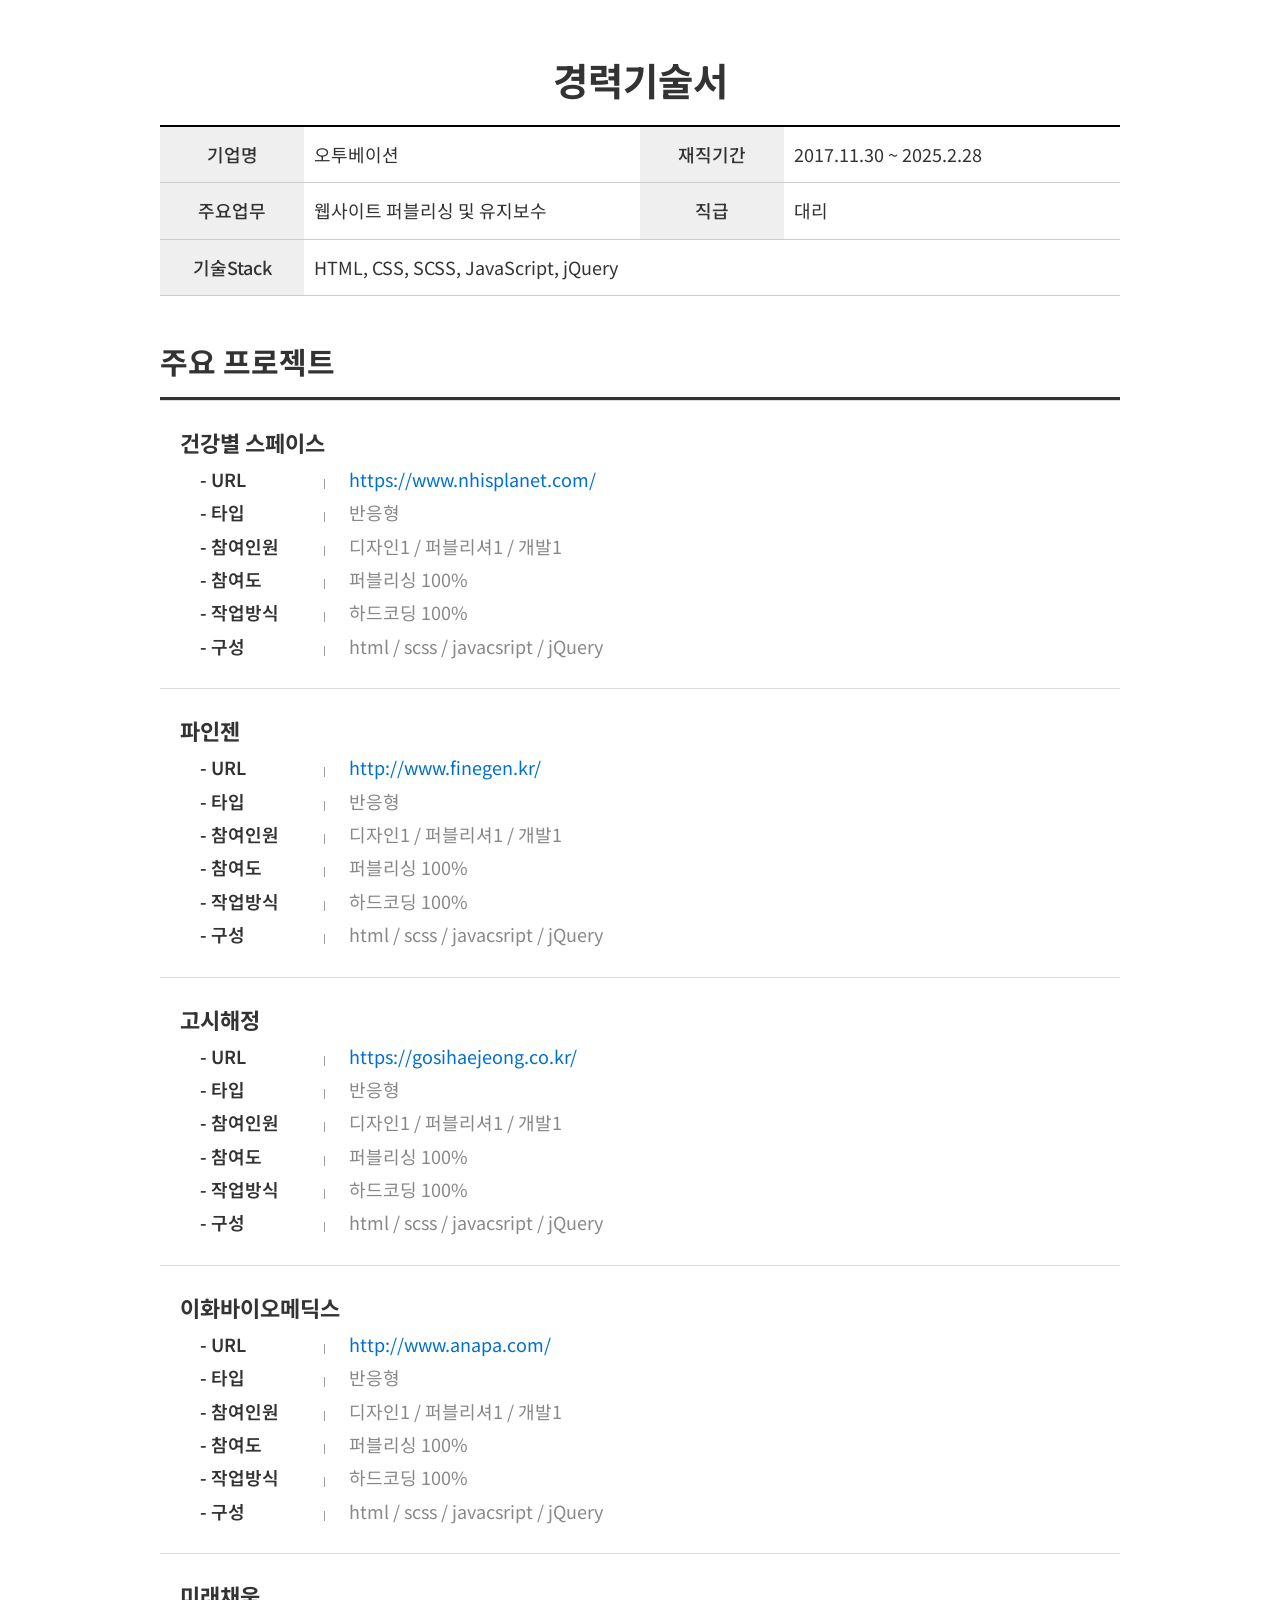
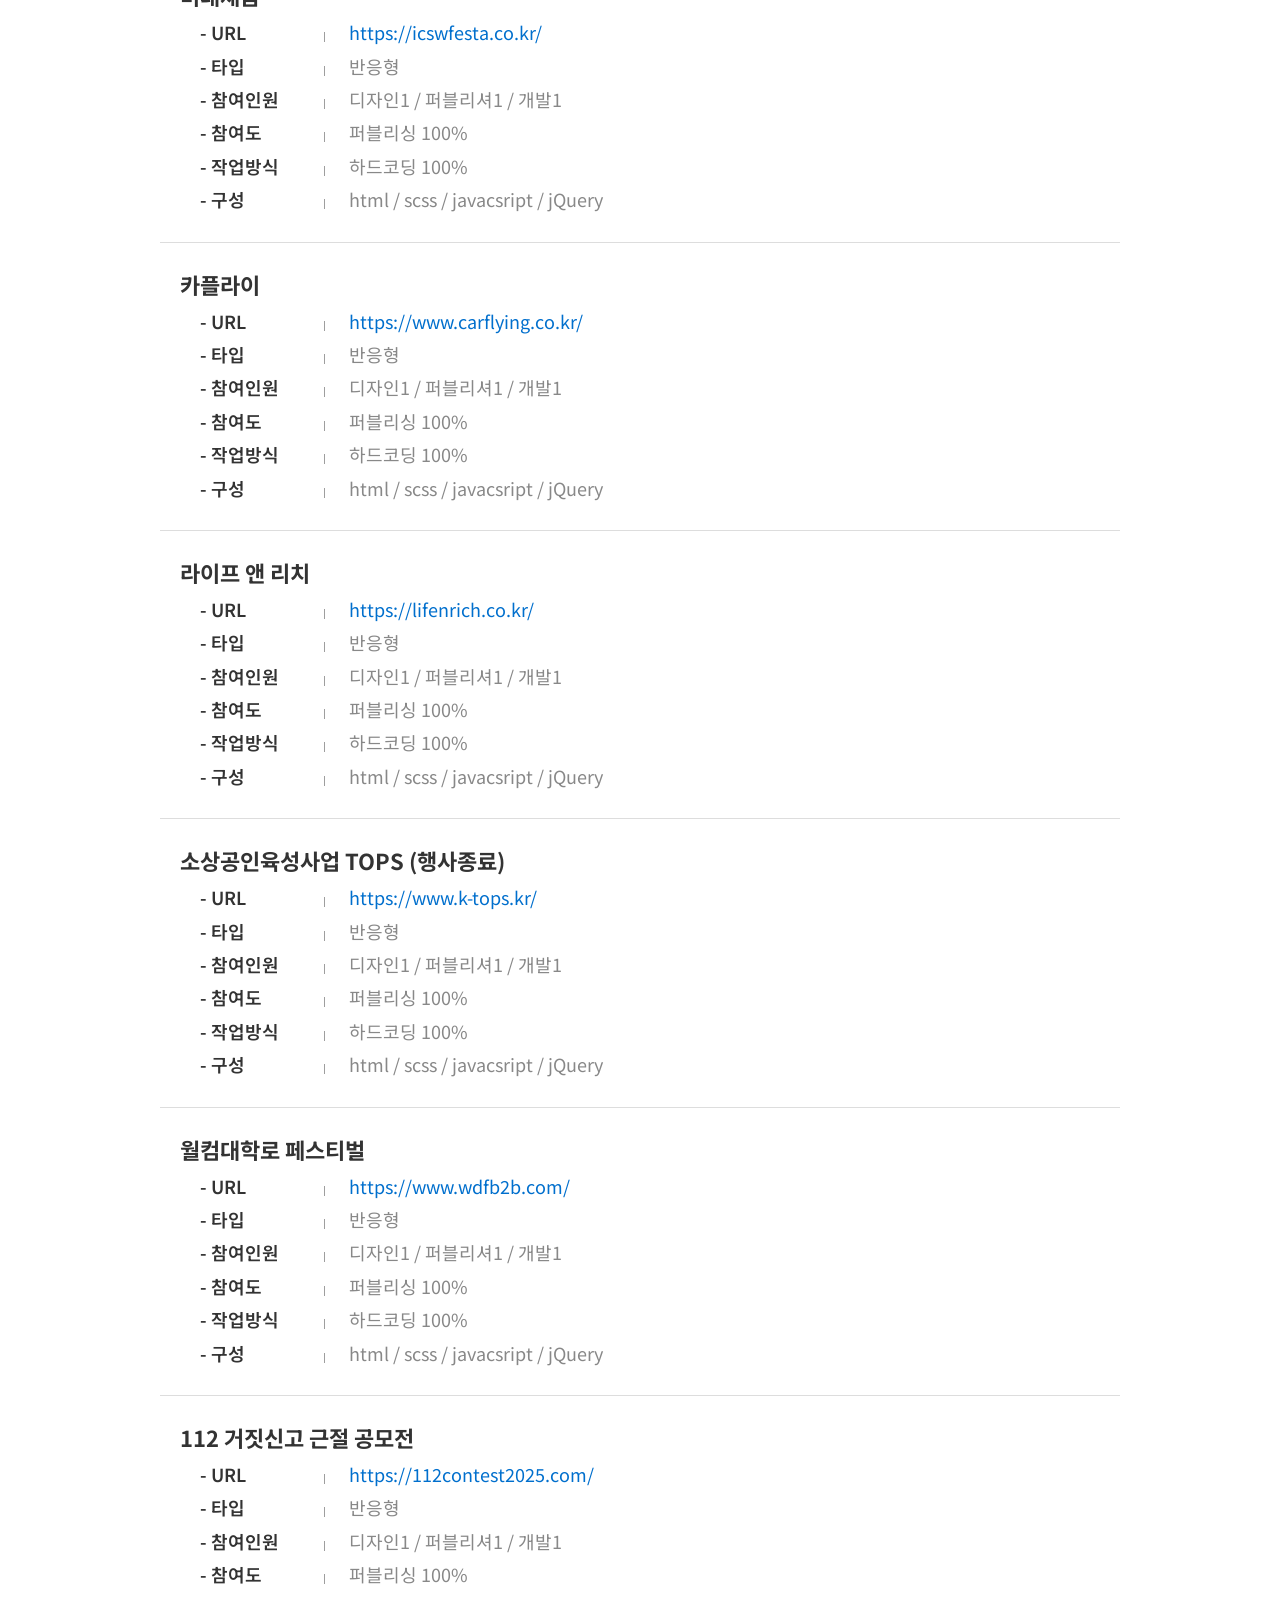
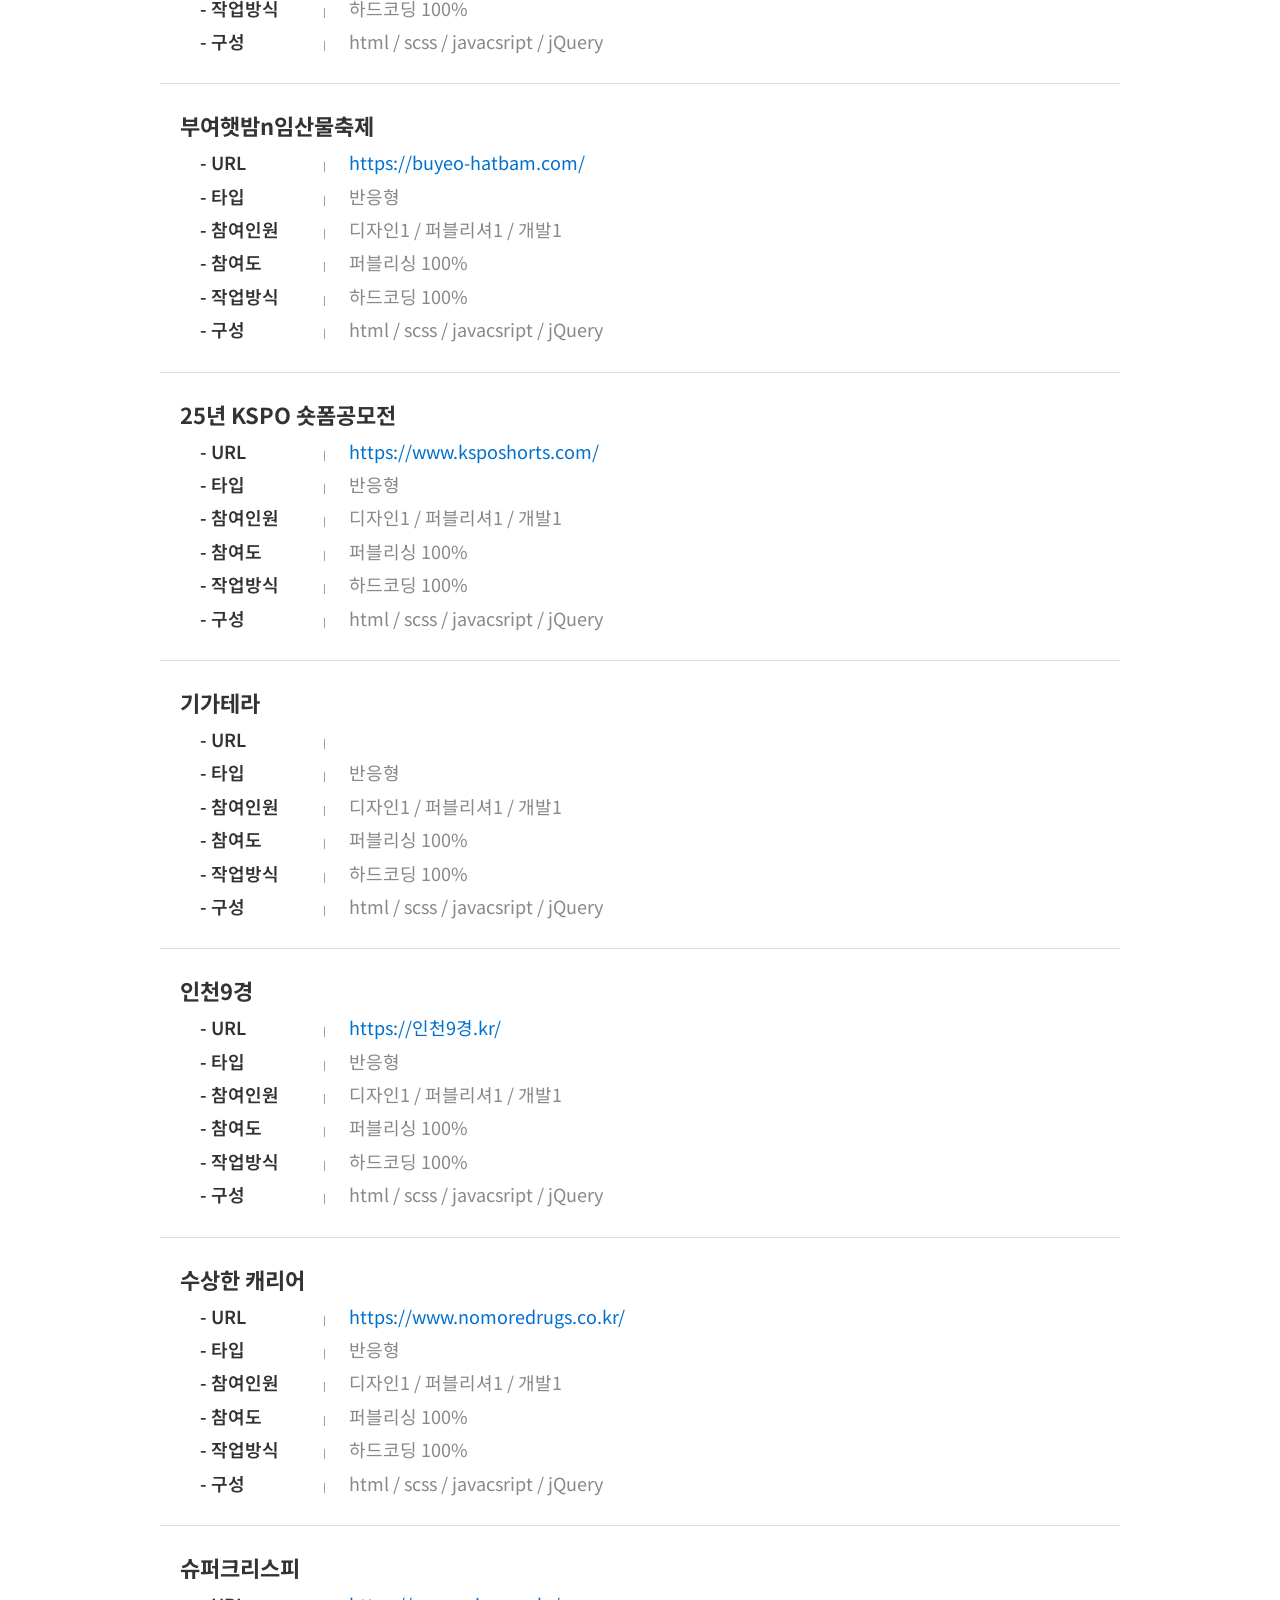
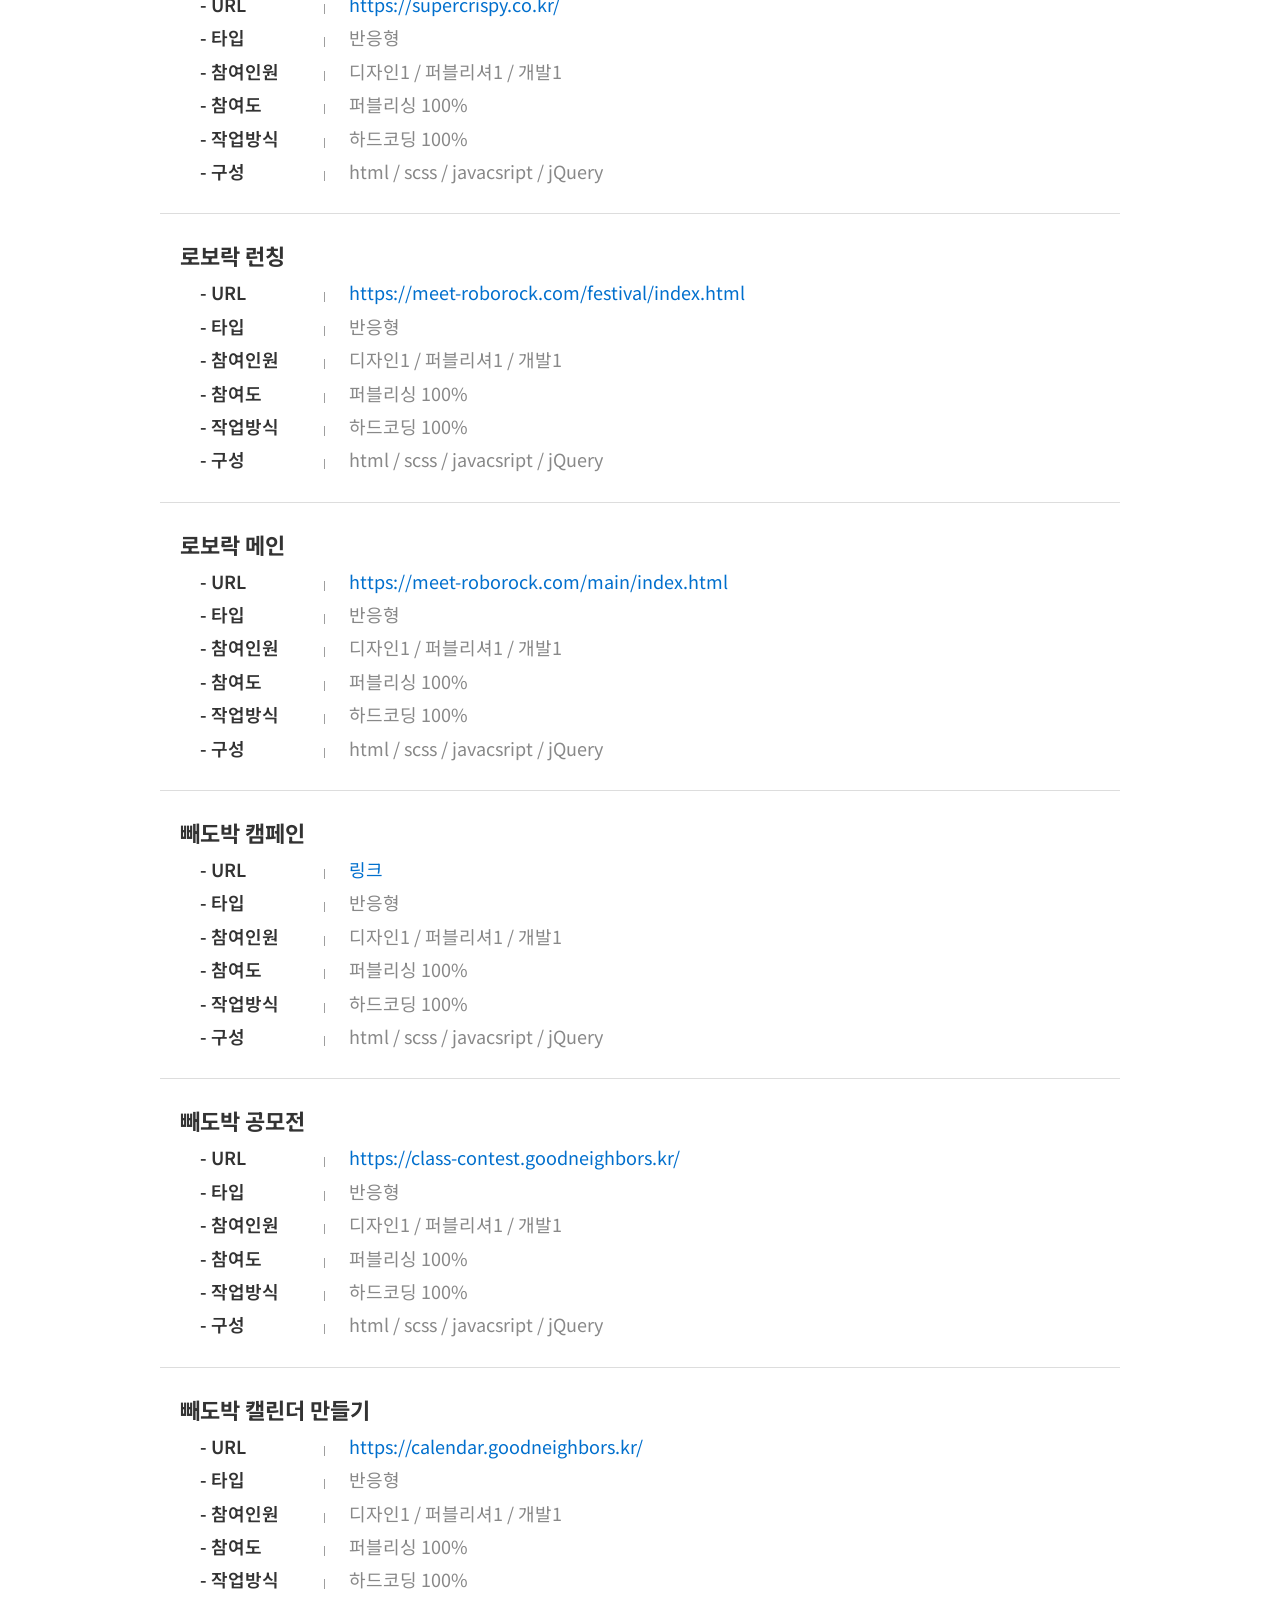
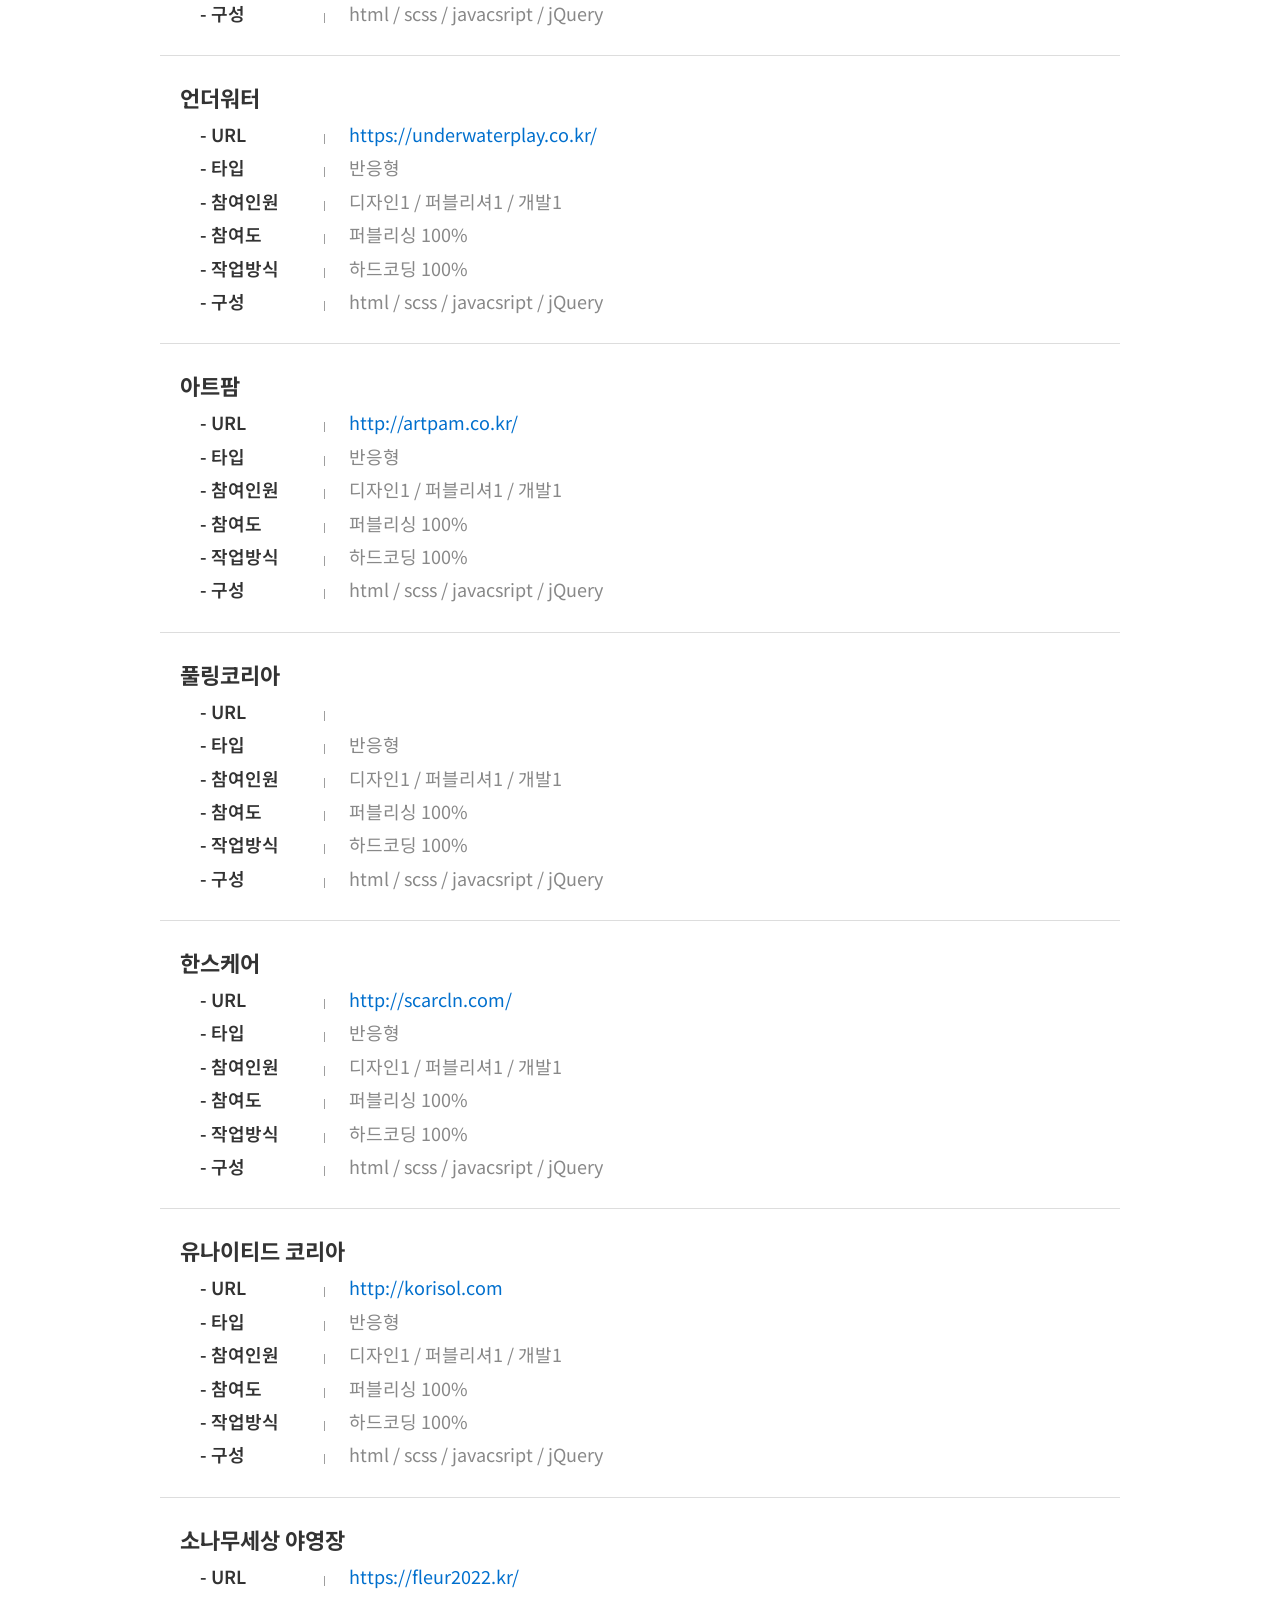
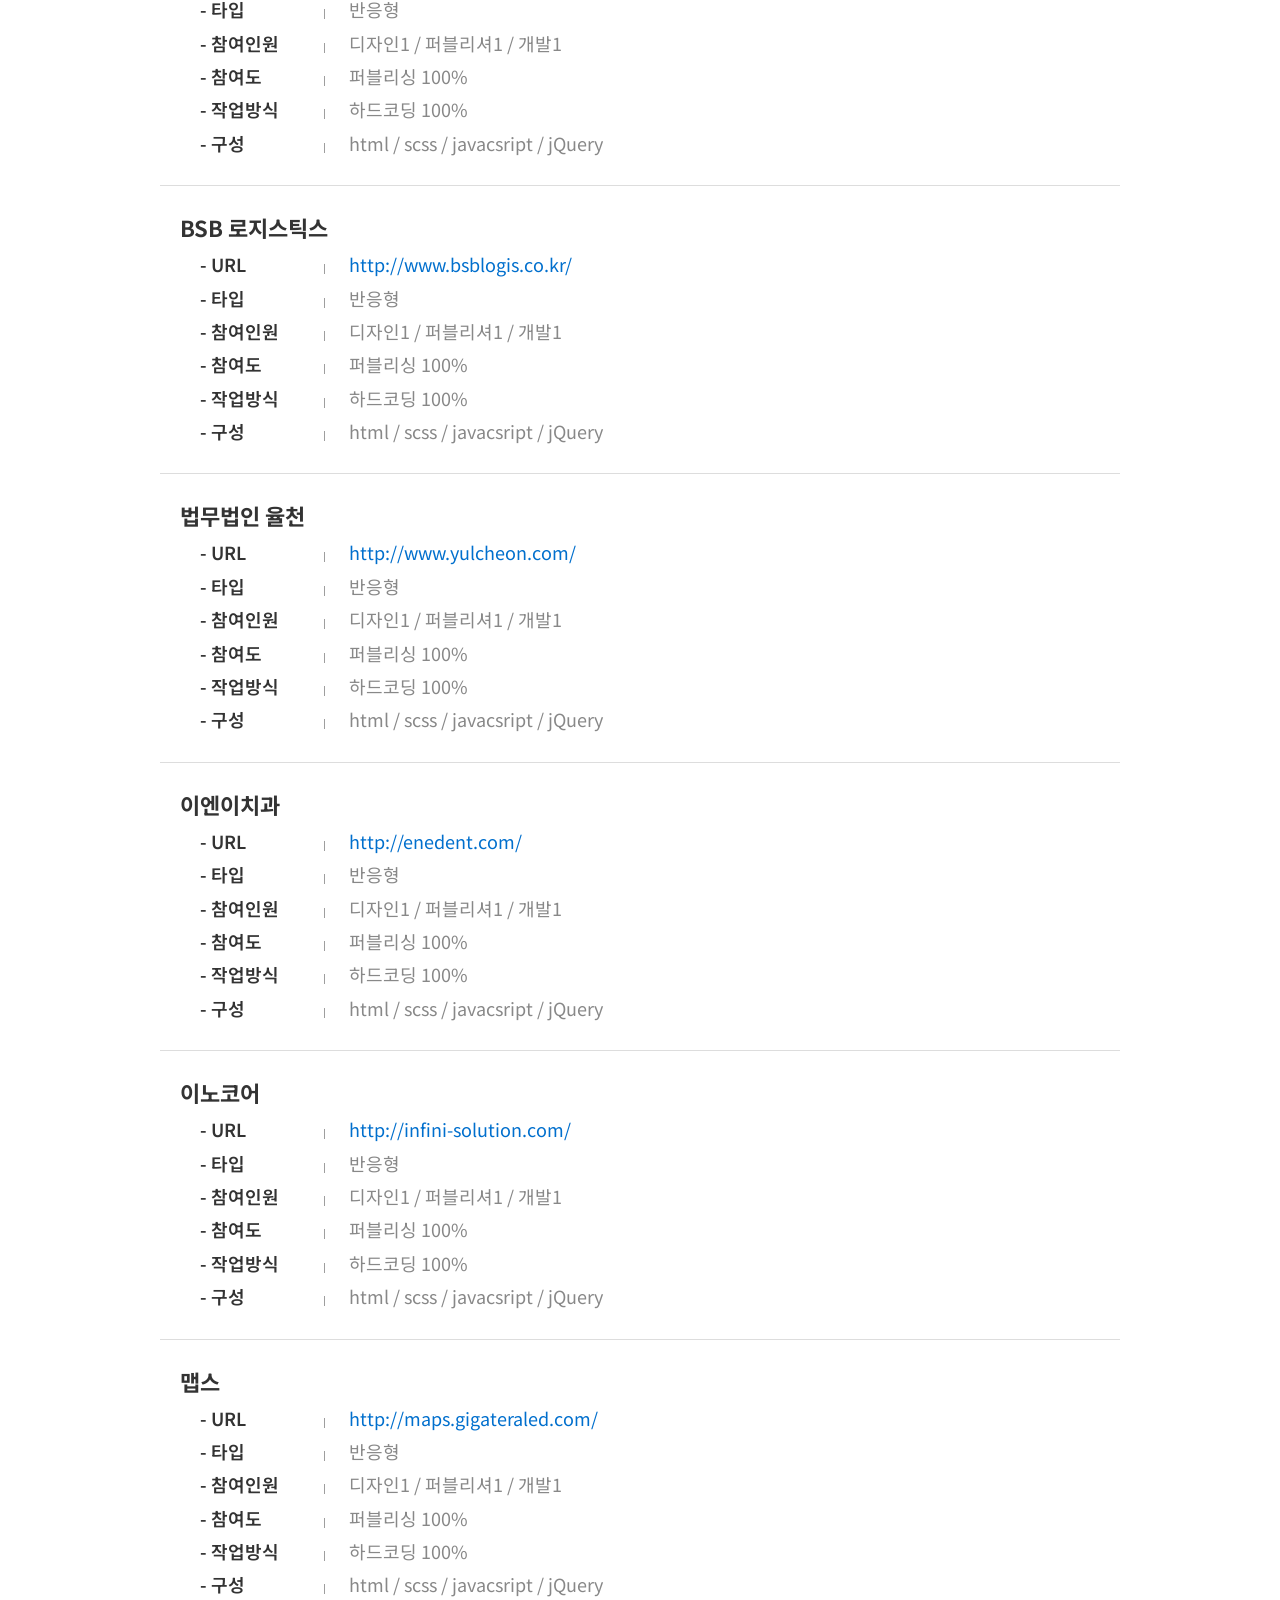
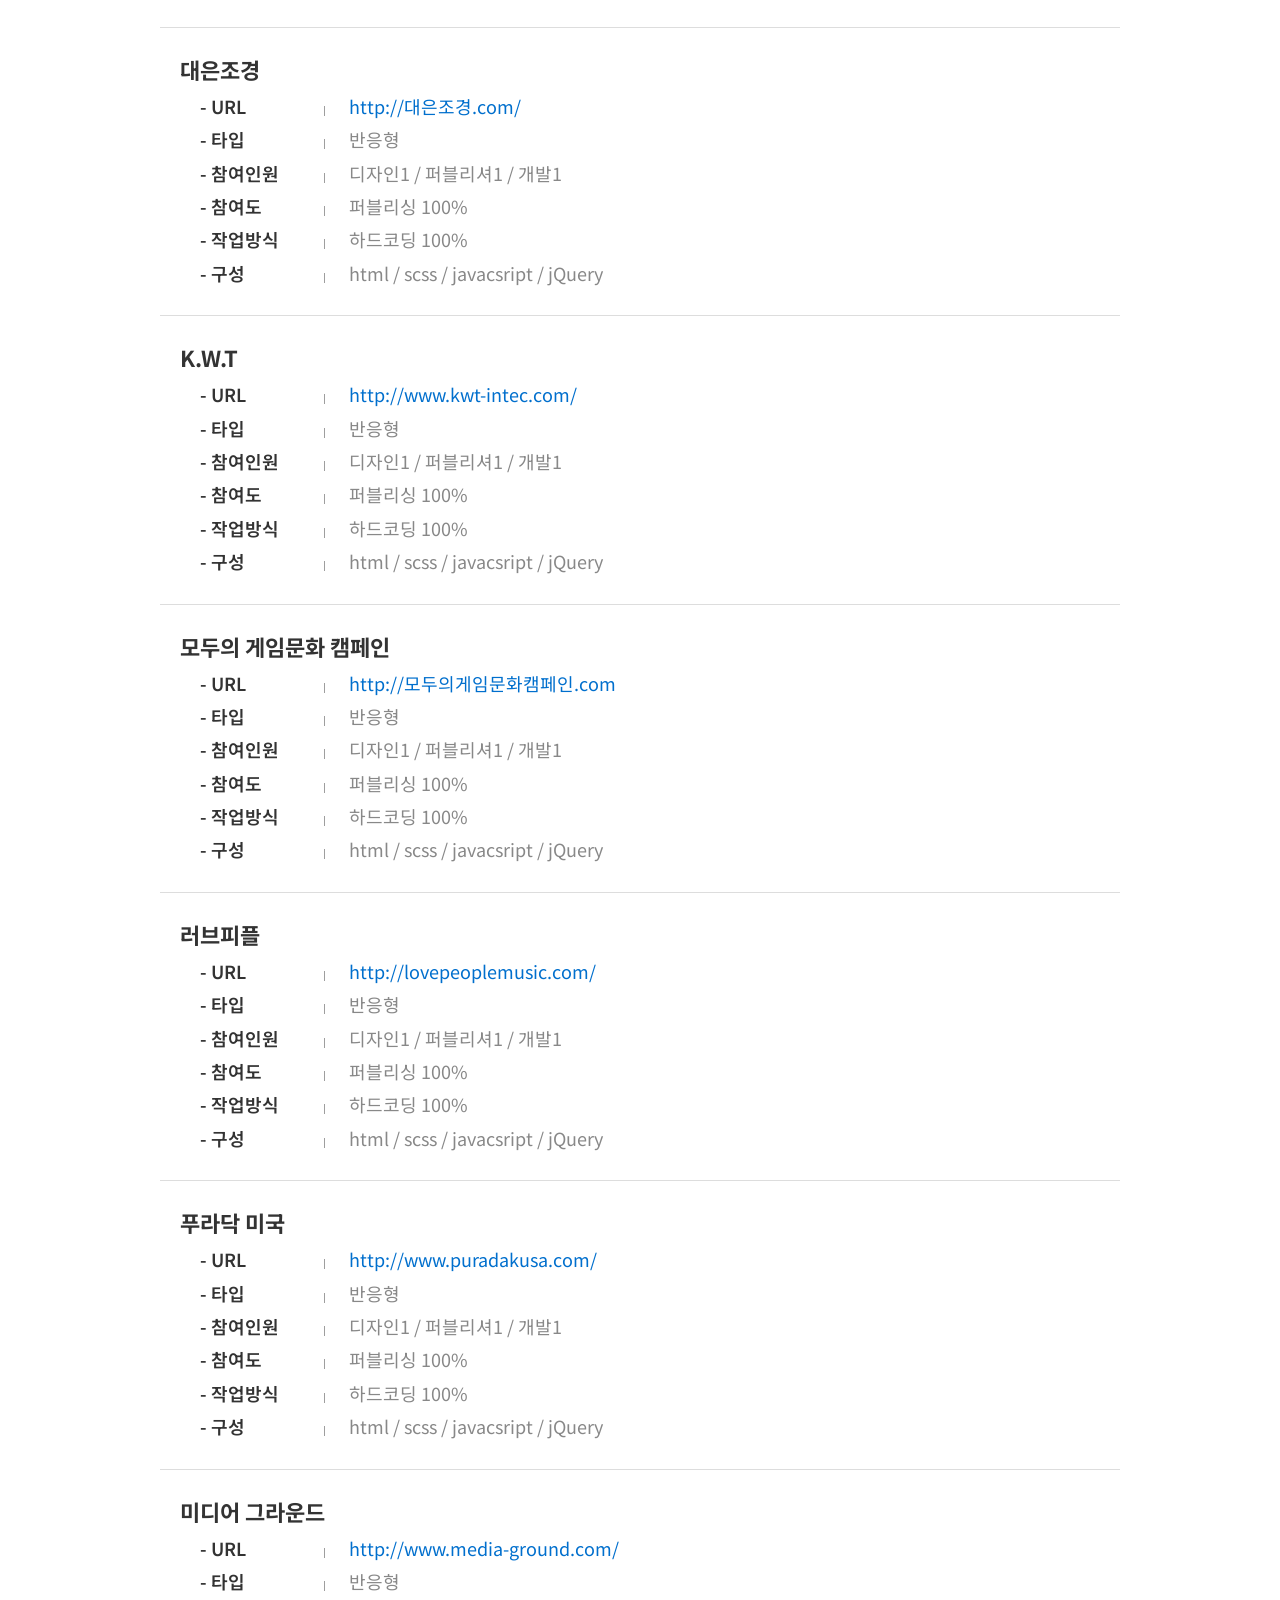
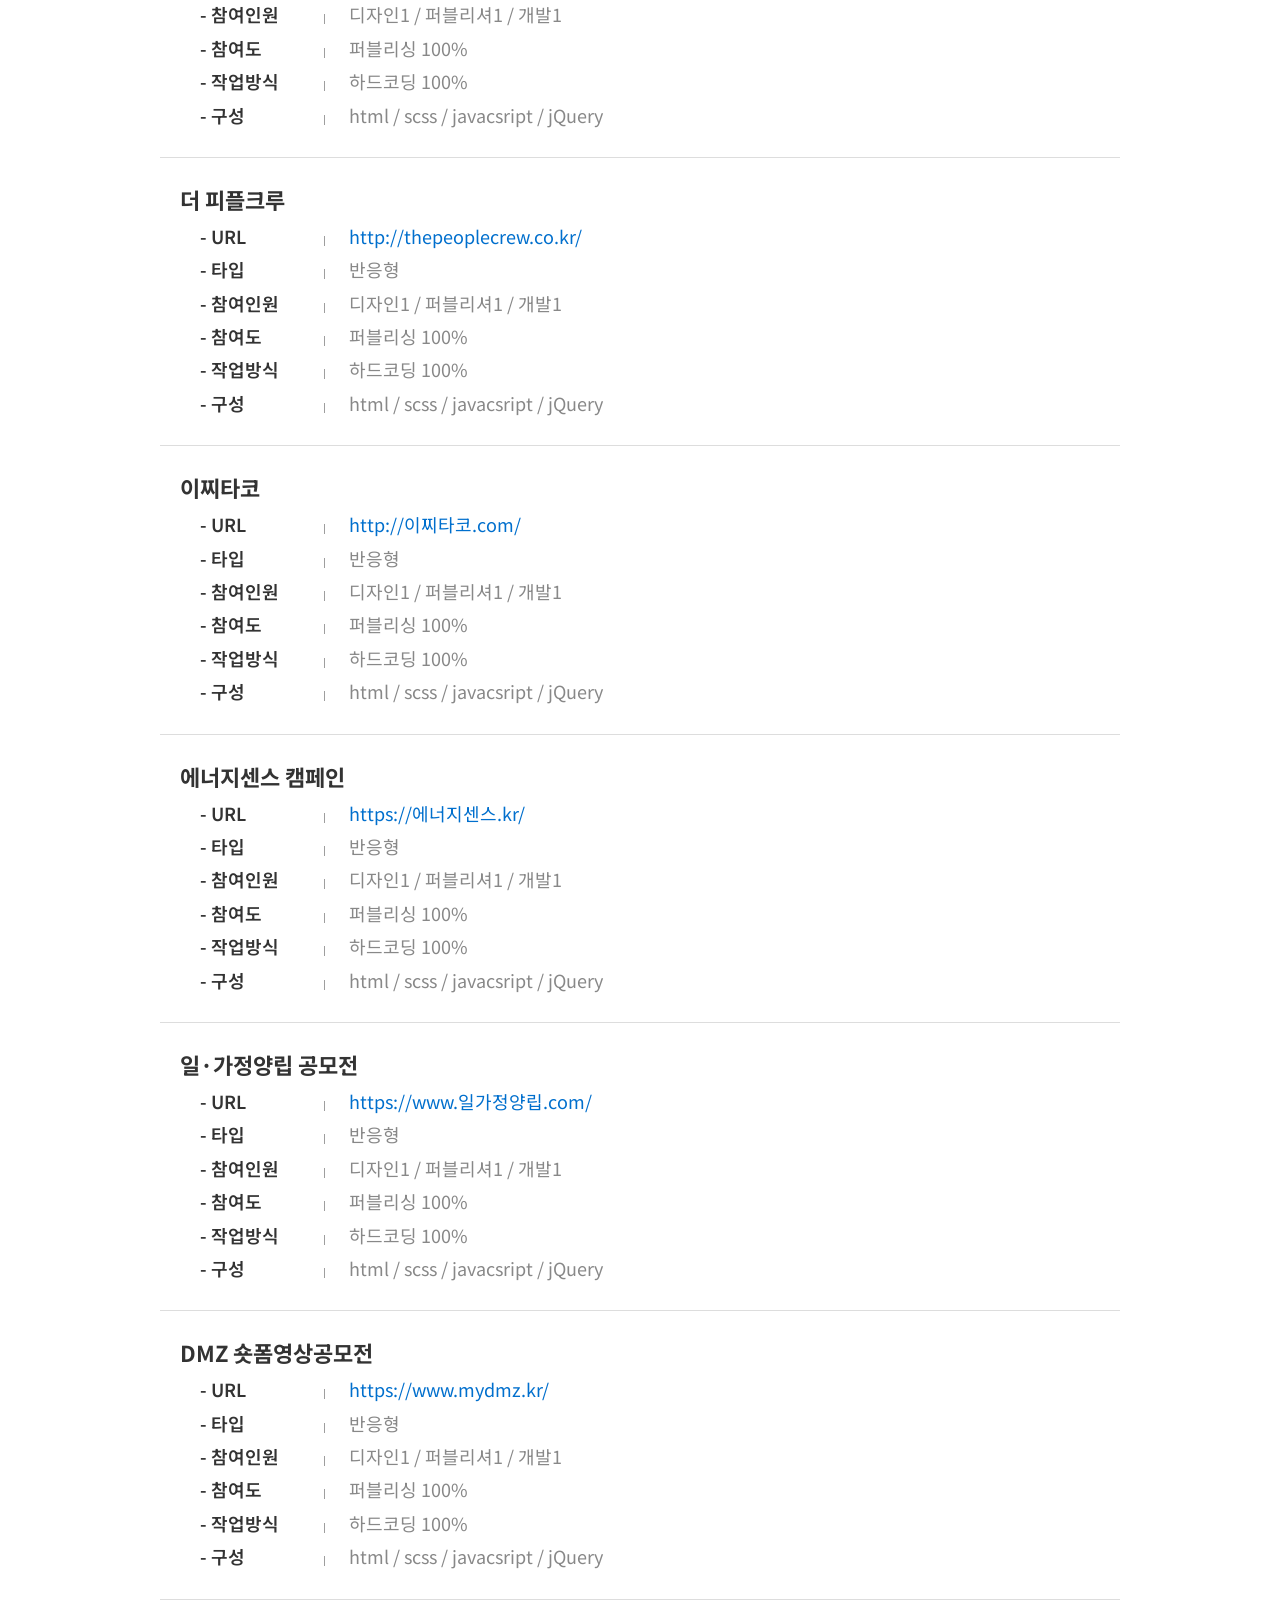
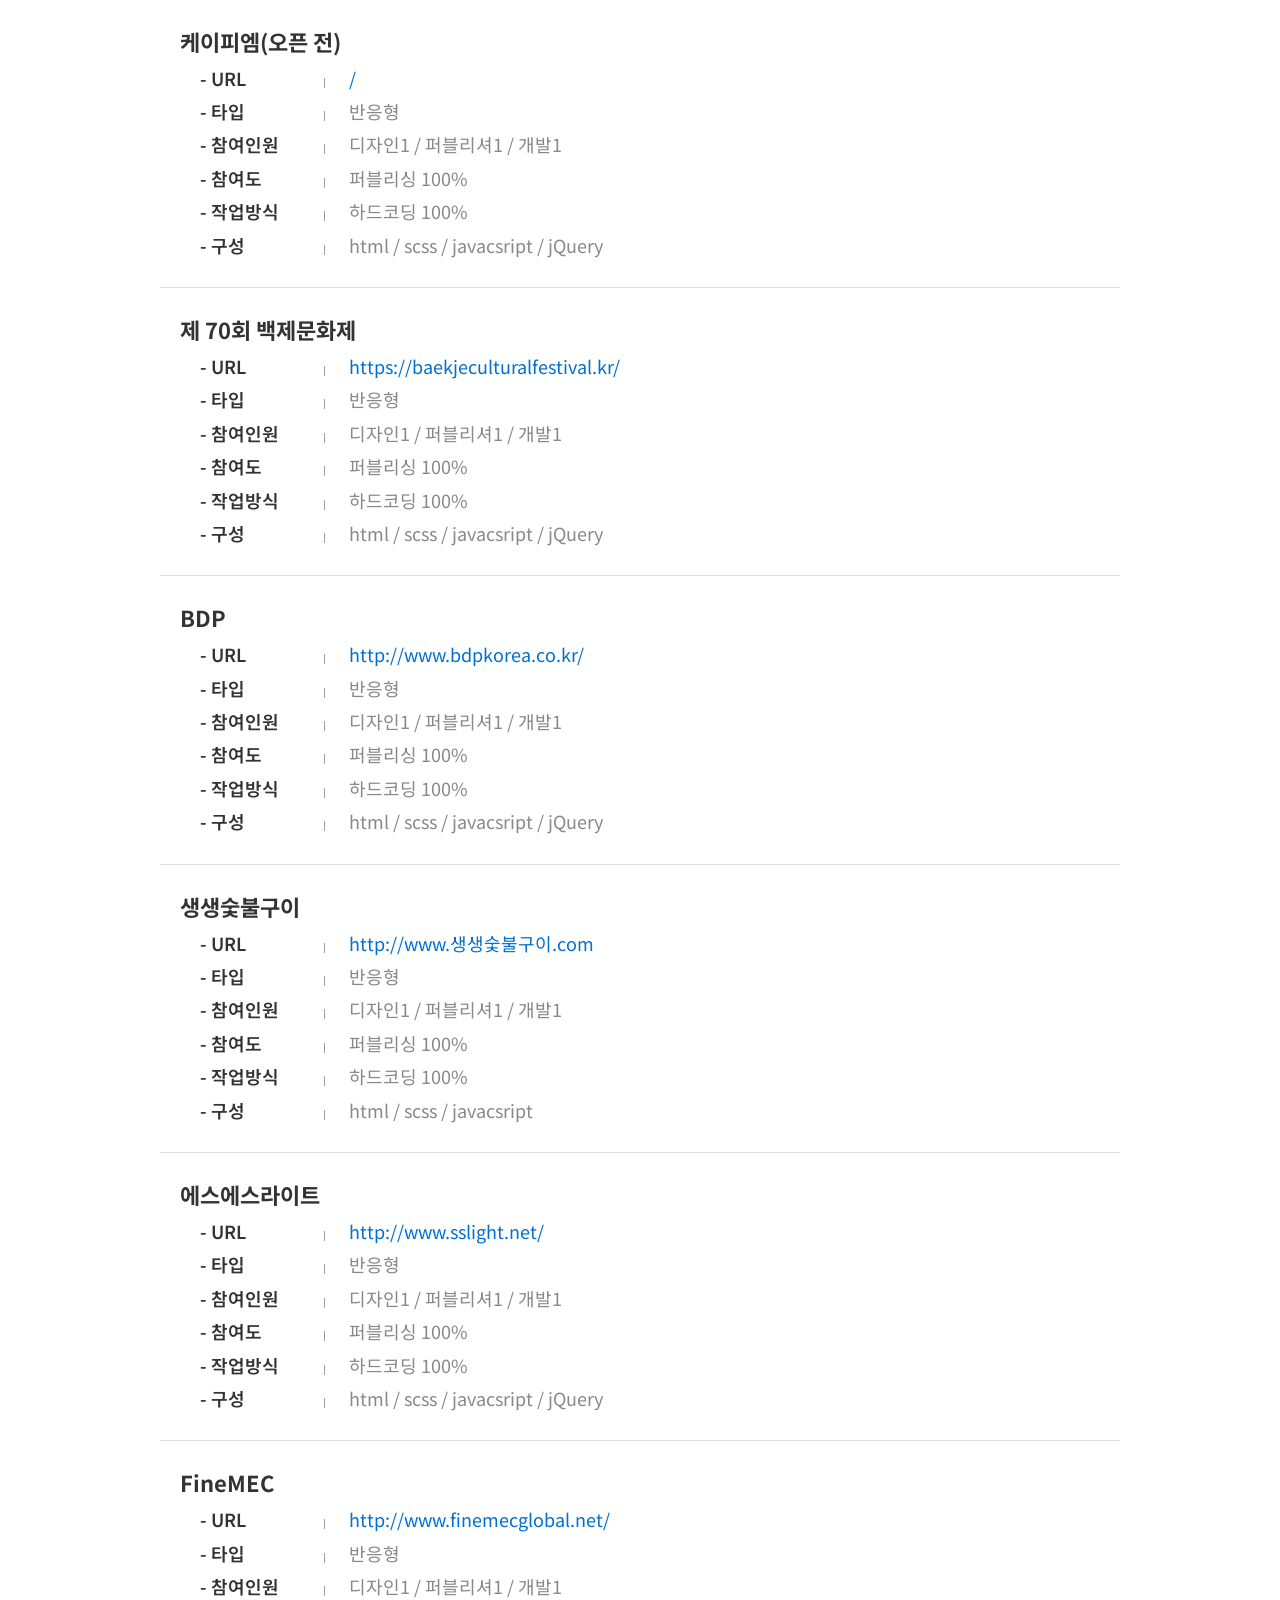
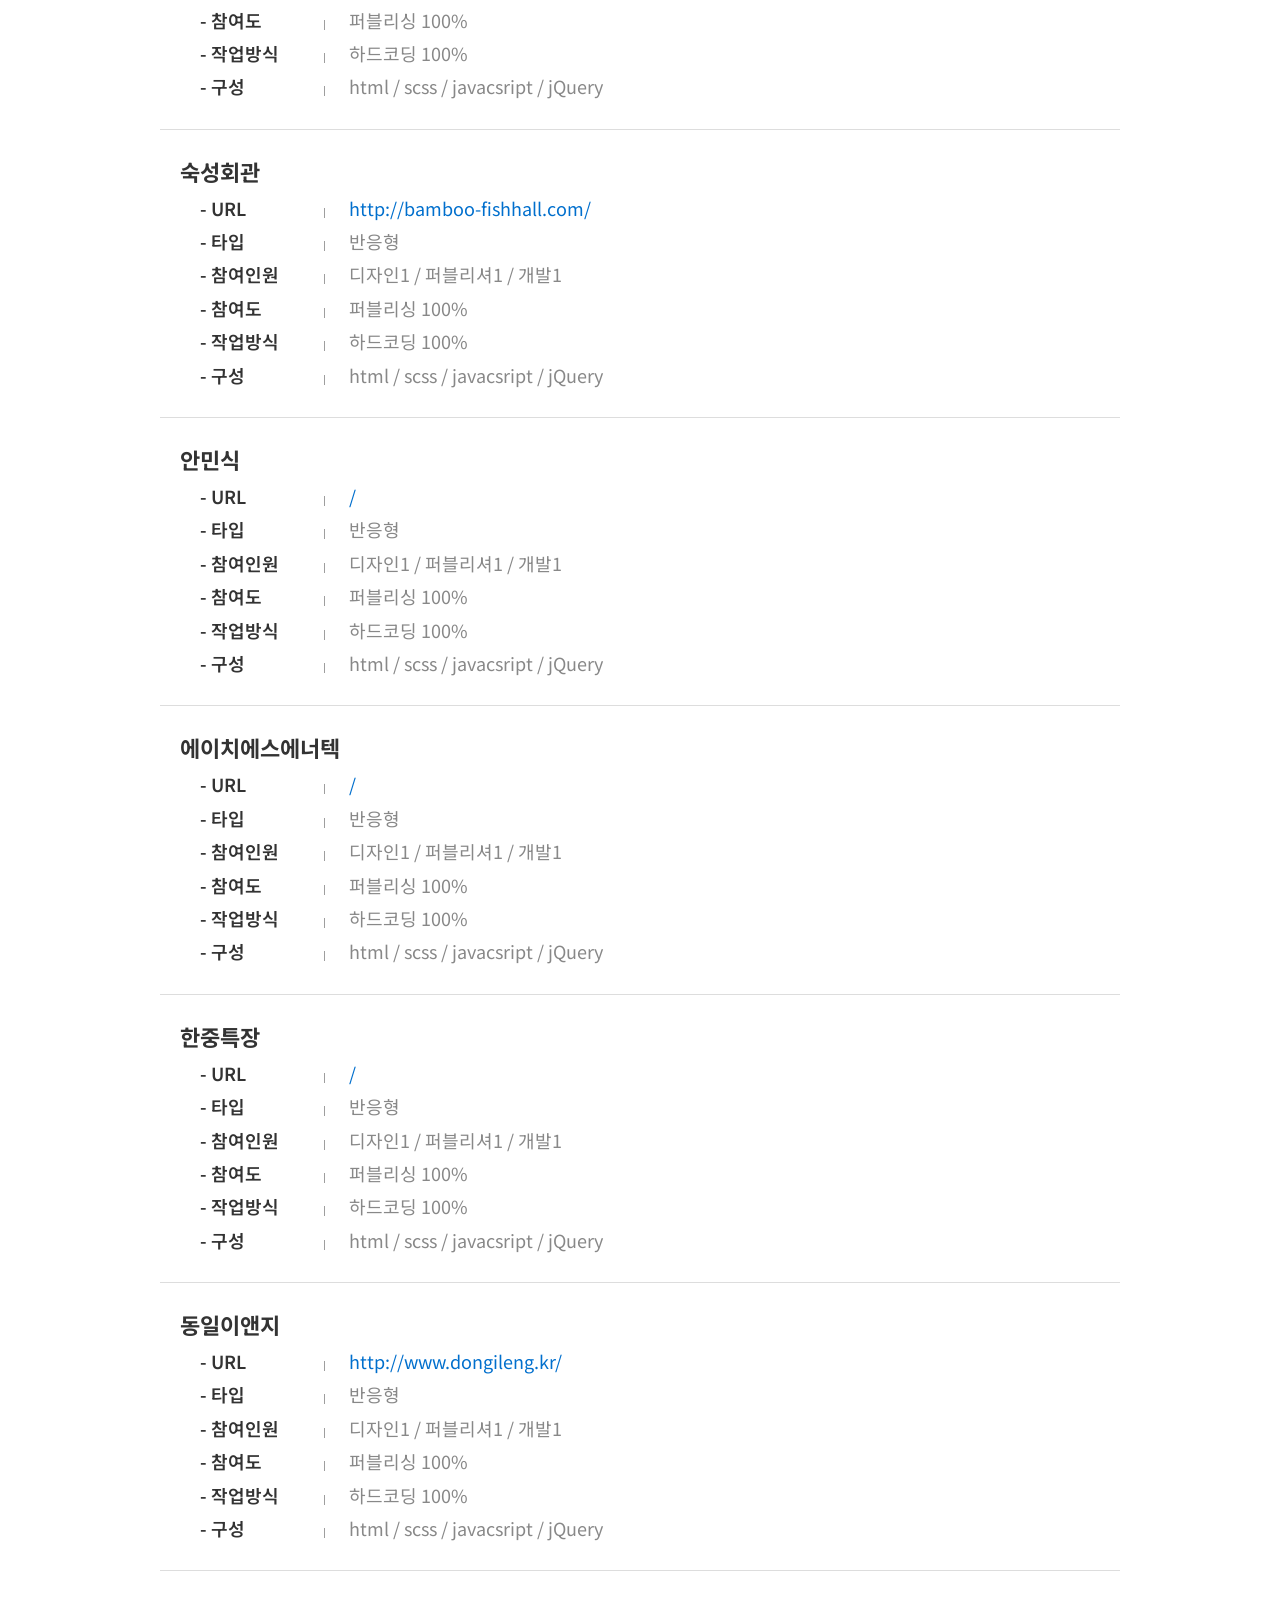
==== index.html @ 4972ff03 "edit" ====
<!DOCTYPE html>
<html>

<head>
  <meta charset="UTF-8" />
  <meta http-equiv="X-UA-Compatible" content="IE=edge" />
  <meta name="viewport" content="width=device-width, initial-scale=1.0" />
  <meta name="robots" content="noindex,nofollow" />
  <meta name="Googlebot" content="noindex, nofollow">
  <meta name="Naverbot" content="noindex, nofollow">
  <meta name="Daumoa" content="noindex, nofollow">
  <link href="https://fonts.googleapis.com/css2?family=Noto+Sans+KR:wght@300;400;500;700&display=swap" rel="stylesheet" />
  <link rel="stylesheet" href="css/base.css" />
  <link rel="stylesheet" href="css/main.css" />
  <title>경력기술서</title>
</head>

<body>
  <main>
    <h1>경력기술서</h1>
    <table class="headTable">
      <colgroup>
        <col width="15%" />
        <col width="35%" />
        <col width="15%" />
        <col width="35%" />
      </colgroup>
      <tbody>
        <tr>
          <th>기업명</th>
          <td>오투베이션</td>
          <th>재직기간</th>
          <td>2017.11.30 ~ 2025.2.28</td>
        </tr>
        <tr>
          <th>주요업무</th>
          <td>웹사이트 퍼블리싱 및 유지보수</td>
          <th>직급</th>
          <td>대리</td>
        </tr>
        <tr>
          <th>기술Stack</th>
          <td colspan="3">HTML, CSS, SCSS, JavaScript, jQuery</td>
        </tr>
      </tbody>
    </table>

    <div class="projects">
      <p class="projects__title">주요 프로젝트</p>
      <ul class="the_list">
        <li>
          <p class="in_name">건강별 스페이스</p>
          <ul class="infos">
            <li>
              <span class="th">- URL</span>
              <span class="td"><a href="https://www.nhisplanet.com/" target="_blank">https://www.nhisplanet.com/</a></span>
            </li>
            <li>
              <span class="th">- 타입</span>
              <span class="td">반응형</span>
            </li>
            <li>
              <span class="th">- 참여인원</span>
              <span class="td">디자인1 / 퍼블리셔1 / 개발1</span>
            </li>
            <li>
              <span class="th">- 참여도</span>
              <span class="td">퍼블리싱 100%</span>
            </li>
            <li>
              <span class="th">- 작업방식</span>
              <span class="td">하드코딩 100%</span>
            </li>
            <li>
              <span class="th">- 구성</span>
              <span class="td">html / scss / javacsript / jQuery</span>
            </li>
          </ul>
        </li>
        <li>
          <p class="in_name">파인젠</p>
          <ul class="infos">
            <li>
              <span class="th">- URL</span>
              <span class="td"><a href="http://www.finegen.kr/" target="_blank">http://www.finegen.kr/</a></span>
            </li>
            <li>
              <span class="th">- 타입</span>
              <span class="td">반응형</span>
            </li>
            <li>
              <span class="th">- 참여인원</span>
              <span class="td">디자인1 / 퍼블리셔1 / 개발1</span>
            </li>
            <li>
              <span class="th">- 참여도</span>
              <span class="td">퍼블리싱 100%</span>
            </li>
            <li>
              <span class="th">- 작업방식</span>
              <span class="td">하드코딩 100%</span>
            </li>
            <li>
              <span class="th">- 구성</span>
              <span class="td">html / scss / javacsript / jQuery</span>
            </li>
          </ul>
        </li>
        <li>
          <p class="in_name">고시해정</p>
          <ul class="infos">
            <li>
              <span class="th">- URL</span>
              <span class="td"><a href="https://gosihaejeong.co.kr/" target="_blank">https://gosihaejeong.co.kr/</a></span>
            </li>
            <li>
              <span class="th">- 타입</span>
              <span class="td">반응형</span>
            </li>
            <li>
              <span class="th">- 참여인원</span>
              <span class="td">디자인1 / 퍼블리셔1 / 개발1</span>
            </li>
            <li>
              <span class="th">- 참여도</span>
              <span class="td">퍼블리싱 100%</span>
            </li>
            <li>
              <span class="th">- 작업방식</span>
              <span class="td">하드코딩 100%</span>
            </li>
            <li>
              <span class="th">- 구성</span>
              <span class="td">html / scss / javacsript / jQuery</span>
            </li>
          </ul>
        </li>
        <li>
          <p class="in_name">이화바이오메딕스</p>
          <ul class="infos">
            <li>
              <span class="th">- URL</span>
              <span class="td"><a href="http://www.anapa.com/" target="_blank">http://www.anapa.com/</a></span>
            </li>
            <li>
              <span class="th">- 타입</span>
              <span class="td">반응형</span>
            </li>
            <li>
              <span class="th">- 참여인원</span>
              <span class="td">디자인1 / 퍼블리셔1 / 개발1</span>
            </li>
            <li>
              <span class="th">- 참여도</span>
              <span class="td">퍼블리싱 100%</span>
            </li>
            <li>
              <span class="th">- 작업방식</span>
              <span class="td">하드코딩 100%</span>
            </li>
            <li>
              <span class="th">- 구성</span>
              <span class="td">html / scss / javacsript / jQuery</span>
            </li>
          </ul>
        </li>

        <li>
          <p class="in_name">미래채움</p>
          <ul class="infos">
            <li>
              <span class="th">- URL</span>
              <span class="td"><a href="https://icswfesta.co.kr/" target="_blank">https://icswfesta.co.kr/</a></span>
            </li>
            <li>
              <span class="th">- 타입</span>
              <span class="td">반응형</span>
            </li>
            <li>
              <span class="th">- 참여인원</span>
              <span class="td">디자인1 / 퍼블리셔1 / 개발1</span>
            </li>
            <li>
              <span class="th">- 참여도</span>
              <span class="td">퍼블리싱 100%</span>
            </li>
            <li>
              <span class="th">- 작업방식</span>
              <span class="td">하드코딩 100%</span>
            </li>
            <li>
              <span class="th">- 구성</span>
              <span class="td">html / scss / javacsript / jQuery</span>
            </li>
          </ul>
        </li>

        <li>
          <p class="in_name">카플라이</p>
          <ul class="infos">
            <li>
              <span class="th">- URL</span>
              <span class="td"><a href="https://www.carflying.co.kr/" target="_blank">https://www.carflying.co.kr/</a></span>
            </li>
            <li>
              <span class="th">- 타입</span>
              <span class="td">반응형</span>
            </li>
            <li>
              <span class="th">- 참여인원</span>
              <span class="td">디자인1 / 퍼블리셔1 / 개발1</span>
            </li>
            <li>
              <span class="th">- 참여도</span>
              <span class="td">퍼블리싱 100%</span>
            </li>
            <li>
              <span class="th">- 작업방식</span>
              <span class="td">하드코딩 100%</span>
            </li>
            <li>
              <span class="th">- 구성</span>
              <span class="td">html / scss / javacsript / jQuery</span>
            </li>
          </ul>
        </li>

        <li>
          <p class="in_name">라이프 앤 리치</p>
          <ul class="infos">
            <li>
              <span class="th">- URL</span>
              <span class="td"><a href="https://lifenrich.co.kr/" target="_blank">https://lifenrich.co.kr/</a></span>
            </li>
            <li>
              <span class="th">- 타입</span>
              <span class="td">반응형</span>
            </li>
            <li>
              <span class="th">- 참여인원</span>
              <span class="td">디자인1 / 퍼블리셔1 / 개발1</span>
            </li>
            <li>
              <span class="th">- 참여도</span>
              <span class="td">퍼블리싱 100%</span>
            </li>
            <li>
              <span class="th">- 작업방식</span>
              <span class="td">하드코딩 100%</span>
            </li>
            <li>
              <span class="th">- 구성</span>
              <span class="td">html / scss / javacsript / jQuery</span>
            </li>
          </ul>
        </li>
        <li>
          <p class="in_name">소상공인육성사업 TOPS (행사종료)</p>
          <ul class="infos">
            <li>
              <span class="th">- URL</span>
              <span class="td"><a href="https://www.k-tops.kr/" target="_blank">https://www.k-tops.kr/</a></span>
            </li>
            <li>
              <span class="th">- 타입</span>
              <span class="td">반응형</span>
            </li>
            <li>
              <span class="th">- 참여인원</span>
              <span class="td">디자인1 / 퍼블리셔1 / 개발1</span>
            </li>
            <li>
              <span class="th">- 참여도</span>
              <span class="td">퍼블리싱 100%</span>
            </li>
            <li>
              <span class="th">- 작업방식</span>
              <span class="td">하드코딩 100%</span>
            </li>
            <li>
              <span class="th">- 구성</span>
              <span class="td">html / scss / javacsript / jQuery</span>
            </li>
          </ul>
        </li>
        <li>
          <p class="in_name">월컴대학로 페스티벌</p>
          <ul class="infos">
            <li>
              <span class="th">- URL</span>
              <span class="td"><a href="https://www.wdfb2b.com/" target="_blank">https://www.wdfb2b.com/</a></span>
            </li>
            <li>
              <span class="th">- 타입</span>
              <span class="td">반응형</span>
            </li>
            <li>
              <span class="th">- 참여인원</span>
              <span class="td">디자인1 / 퍼블리셔1 / 개발1</span>
            </li>
            <li>
              <span class="th">- 참여도</span>
              <span class="td">퍼블리싱 100%</span>
            </li>
            <li>
              <span class="th">- 작업방식</span>
              <span class="td">하드코딩 100%</span>
            </li>
            <li>
              <span class="th">- 구성</span>
              <span class="td">html / scss / javacsript / jQuery</span>
            </li>
          </ul>
        </li>

        <li>
          <p class="in_name">112 거짓신고 근절 공모전</p>
          <ul class="infos">
            <li>
              <span class="th">- URL</span>
              <span class="td"><a href="https://112contest2025.com/" target="_blank">https://112contest2025.com/</a></span>
            </li>
            <li>
              <span class="th">- 타입</span>
              <span class="td">반응형</span>
            </li>
            <li>
              <span class="th">- 참여인원</span>
              <span class="td">디자인1 / 퍼블리셔1 / 개발1</span>
            </li>
            <li>
              <span class="th">- 참여도</span>
              <span class="td">퍼블리싱 100%</span>
            </li>
            <li>
              <span class="th">- 작업방식</span>
              <span class="td">하드코딩 100%</span>
            </li>
            <li>
              <span class="th">- 구성</span>
              <span class="td">html / scss / javacsript / jQuery</span>
            </li>
          </ul>
        </li>

        <li>
          <p class="in_name">부여햇밤n임산물축제</p>
          <ul class="infos">
            <li>
              <span class="th">- URL</span>
              <span class="td"><a href="https://buyeo-hatbam.com/" target="_blank">https://buyeo-hatbam.com/</a></span>
            </li>
            <li>
              <span class="th">- 타입</span>
              <span class="td">반응형</span>
            </li>
            <li>
              <span class="th">- 참여인원</span>
              <span class="td">디자인1 / 퍼블리셔1 / 개발1</span>
            </li>
            <li>
              <span class="th">- 참여도</span>
              <span class="td">퍼블리싱 100%</span>
            </li>
            <li>
              <span class="th">- 작업방식</span>
              <span class="td">하드코딩 100%</span>
            </li>
            <li>
              <span class="th">- 구성</span>
              <span class="td">html / scss / javacsript / jQuery</span>
            </li>
          </ul>
        </li>

        <li>
          <p class="in_name">25년 KSPO 숏폼공모전</p>
          <ul class="infos">
            <li>
              <span class="th">- URL</span>
              <span class="td"><a href="https://www.ksposhorts.com/" target="_blank">https://www.ksposhorts.com/</a></span>
            </li>
            <li>
              <span class="th">- 타입</span>
              <span class="td">반응형</span>
            </li>
            <li>
              <span class="th">- 참여인원</span>
              <span class="td">디자인1 / 퍼블리셔1 / 개발1</span>
            </li>
            <li>
              <span class="th">- 참여도</span>
              <span class="td">퍼블리싱 100%</span>
            </li>
            <li>
              <span class="th">- 작업방식</span>
              <span class="td">하드코딩 100%</span>
            </li>
            <li>
              <span class="th">- 구성</span>
              <span class="td">html / scss / javacsript / jQuery</span>
            </li>
          </ul>
        </li>

        <li>
          <p class="in_name">기가테라</p>
          <ul class="infos">
            <li>
              <span class="th">- URL</span>
              <span class="td"><a href="" target="_blank"></a></span>
            </li>
            <li>
              <span class="th">- 타입</span>
              <span class="td">반응형</span>
            </li>
            <li>
              <span class="th">- 참여인원</span>
              <span class="td">디자인1 / 퍼블리셔1 / 개발1</span>
            </li>
            <li>
              <span class="th">- 참여도</span>
              <span class="td">퍼블리싱 100%</span>
            </li>
            <li>
              <span class="th">- 작업방식</span>
              <span class="td">하드코딩 100%</span>
            </li>
            <li>
              <span class="th">- 구성</span>
              <span class="td">html / scss / javacsript / jQuery</span>
            </li>
          </ul>
        </li>


        <li>
          <p class="in_name">인천9경</p>
          <ul class="infos">
            <li>
              <span class="th">- URL</span>
              <span class="td"><a href="https://인천9경.kr/" target="_blank">https://인천9경.kr/</a></span>
            </li>
            <li>
              <span class="th">- 타입</span>
              <span class="td">반응형</span>
            </li>
            <li>
              <span class="th">- 참여인원</span>
              <span class="td">디자인1 / 퍼블리셔1 / 개발1</span>
            </li>
            <li>
              <span class="th">- 참여도</span>
              <span class="td">퍼블리싱 100%</span>
            </li>
            <li>
              <span class="th">- 작업방식</span>
              <span class="td">하드코딩 100%</span>
            </li>
            <li>
              <span class="th">- 구성</span>
              <span class="td">html / scss / javacsript / jQuery</span>
            </li>
          </ul>
        </li>

        <li>
          <p class="in_name">수상한 캐리어</p>
          <ul class="infos">
            <li>
              <span class="th">- URL</span>
              <span class="td"><a href="https://www.nomoredrugs.co.kr/" target="_blank">https://www.nomoredrugs.co.kr/</a></span>
            </li>
            <li>
              <span class="th">- 타입</span>
              <span class="td">반응형</span>
            </li>
            <li>
              <span class="th">- 참여인원</span>
              <span class="td">디자인1 / 퍼블리셔1 / 개발1</span>
            </li>
            <li>
              <span class="th">- 참여도</span>
              <span class="td">퍼블리싱 100%</span>
            </li>
            <li>
              <span class="th">- 작업방식</span>
              <span class="td">하드코딩 100%</span>
            </li>
            <li>
              <span class="th">- 구성</span>
              <span class="td">html / scss / javacsript / jQuery</span>
            </li>
          </ul>
        </li>


        <li>
          <p class="in_name">슈퍼크리스피</p>
          <ul class="infos">
            <li>
              <span class="th">- URL</span>
              <span class="td"><a href="https://supercrispy.co.kr/" target="_blank">https://supercrispy.co.kr/</a></span>
            </li>
            <li>
              <span class="th">- 타입</span>
              <span class="td">반응형</span>
            </li>
            <li>
              <span class="th">- 참여인원</span>
              <span class="td">디자인1 / 퍼블리셔1 / 개발1</span>
            </li>
            <li>
              <span class="th">- 참여도</span>
              <span class="td">퍼블리싱 100%</span>
            </li>
            <li>
              <span class="th">- 작업방식</span>
              <span class="td">하드코딩 100%</span>
            </li>
            <li>
              <span class="th">- 구성</span>
              <span class="td">html / scss / javacsript / jQuery</span>
            </li>
          </ul>
        </li>

        <li>
          <p class="in_name">로보락 런칭</p>
          <ul class="infos">
            <li>
              <span class="th">- URL</span>
              <span class="td"><a href="https://meet-roborock.com/festival/index.html" target="_blank">https://meet-roborock.com/festival/index.html</a></span>
            </li>
            <li>
              <span class="th">- 타입</span>
              <span class="td">반응형</span>
            </li>
            <li>
              <span class="th">- 참여인원</span>
              <span class="td">디자인1 / 퍼블리셔1 / 개발1</span>
            </li>
            <li>
              <span class="th">- 참여도</span>
              <span class="td">퍼블리싱 100%</span>
            </li>
            <li>
              <span class="th">- 작업방식</span>
              <span class="td">하드코딩 100%</span>
            </li>
            <li>
              <span class="th">- 구성</span>
              <span class="td">html / scss / javacsript / jQuery</span>
            </li>
          </ul>
        </li>

        <li>
          <p class="in_name">로보락 메인</p>
          <ul class="infos">
            <li>
              <span class="th">- URL</span>
              <span class="td"><a href="https://meet-roborock.com/main/index.html" target="_blank">https://meet-roborock.com/main/index.html</a></span>
            </li>
            <li>
              <span class="th">- 타입</span>
              <span class="td">반응형</span>
            </li>
            <li>
              <span class="th">- 참여인원</span>
              <span class="td">디자인1 / 퍼블리셔1 / 개발1</span>
            </li>
            <li>
              <span class="th">- 참여도</span>
              <span class="td">퍼블리싱 100%</span>
            </li>
            <li>
              <span class="th">- 작업방식</span>
              <span class="td">하드코딩 100%</span>
            </li>
            <li>
              <span class="th">- 구성</span>
              <span class="td">html / scss / javacsript / jQuery</span>
            </li>
          </ul>
        </li>

        <li>
          <p class="in_name">빼도박 캠페인</p>
          <ul class="infos">
            <li>
              <span class="th">- URL</span>
              <span class="td"><a href="https://www.goodneighbors.kr/goodaction_stop?_gl=1*1gbb2n*_gcl_au*OTM3NjUyOTgzLjE3NDQ5NTYyMjY.*_ga*MzIwMjUyOTk3LjE3NDQ5NTYyMjY.*_ga_BST6XFF67L*czE3NTIxOTQ3NzQkbzI4JGcwJHQxNzUyMTk0Nzc5JGo1NSRsMCRoMA..&_ga=2.209966807.397386955.1752113827-320252997.1744956226" target="_blank">링크</a></span>
            </li>
            <li>
              <span class="th">- 타입</span>
              <span class="td">반응형</span>
            </li>
            <li>
              <span class="th">- 참여인원</span>
              <span class="td">디자인1 / 퍼블리셔1 / 개발1</span>
            </li>
            <li>
              <span class="th">- 참여도</span>
              <span class="td">퍼블리싱 100%</span>
            </li>
            <li>
              <span class="th">- 작업방식</span>
              <span class="td">하드코딩 100%</span>
            </li>
            <li>
              <span class="th">- 구성</span>
              <span class="td">html / scss / javacsript / jQuery</span>
            </li>
          </ul>
        </li>

        <li>
          <p class="in_name">빼도박 공모전</p>
          <ul class="infos">
            <li>
              <span class="th">- URL</span>
              <span class="td"><a href="https://class-contest.goodneighbors.kr/" target="_blank">https://class-contest.goodneighbors.kr/</a></span>
            </li>
            <li>
              <span class="th">- 타입</span>
              <span class="td">반응형</span>
            </li>
            <li>
              <span class="th">- 참여인원</span>
              <span class="td">디자인1 / 퍼블리셔1 / 개발1</span>
            </li>
            <li>
              <span class="th">- 참여도</span>
              <span class="td">퍼블리싱 100%</span>
            </li>
            <li>
              <span class="th">- 작업방식</span>
              <span class="td">하드코딩 100%</span>
            </li>
            <li>
              <span class="th">- 구성</span>
              <span class="td">html / scss / javacsript / jQuery</span>
            </li>
          </ul>
        </li>

        <li>
          <p class="in_name">빼도박 캘린더 만들기</p>
          <ul class="infos">
            <li>
              <span class="th">- URL</span>
              <span class="td"><a href="https://calendar.goodneighbors.kr/" target="_blank">https://calendar.goodneighbors.kr/</a></span>
            </li>
            <li>
              <span class="th">- 타입</span>
              <span class="td">반응형</span>
            </li>
            <li>
              <span class="th">- 참여인원</span>
              <span class="td">디자인1 / 퍼블리셔1 / 개발1</span>
            </li>
            <li>
              <span class="th">- 참여도</span>
              <span class="td">퍼블리싱 100%</span>
            </li>
            <li>
              <span class="th">- 작업방식</span>
              <span class="td">하드코딩 100%</span>
            </li>
            <li>
              <span class="th">- 구성</span>
              <span class="td">html / scss / javacsript / jQuery</span>
            </li>
          </ul>
        </li>

        <li>
          <p class="in_name">언더워터</p>
          <ul class="infos">
            <li>
              <span class="th">- URL</span>
              <span class="td"><a href="https://underwaterplay.co.kr/" target="_blank">https://underwaterplay.co.kr/</a></span>
            </li>
            <li>
              <span class="th">- 타입</span>
              <span class="td">반응형</span>
            </li>
            <li>
              <span class="th">- 참여인원</span>
              <span class="td">디자인1 / 퍼블리셔1 / 개발1</span>
            </li>
            <li>
              <span class="th">- 참여도</span>
              <span class="td">퍼블리싱 100%</span>
            </li>
            <li>
              <span class="th">- 작업방식</span>
              <span class="td">하드코딩 100%</span>
            </li>
            <li>
              <span class="th">- 구성</span>
              <span class="td">html / scss / javacsript / jQuery</span>
            </li>
          </ul>
        </li>

        <li>
          <p class="in_name">아트팜</p>
          <ul class="infos">
            <li>
              <span class="th">- URL</span>
              <span class="td"><a href="http://artpam.co.kr/" target="_blank">http://artpam.co.kr/</a></span>
            </li>
            <li>
              <span class="th">- 타입</span>
              <span class="td">반응형</span>
            </li>
            <li>
              <span class="th">- 참여인원</span>
              <span class="td">디자인1 / 퍼블리셔1 / 개발1</span>
            </li>
            <li>
              <span class="th">- 참여도</span>
              <span class="td">퍼블리싱 100%</span>
            </li>
            <li>
              <span class="th">- 작업방식</span>
              <span class="td">하드코딩 100%</span>
            </li>
            <li>
              <span class="th">- 구성</span>
              <span class="td">html / scss / javacsript / jQuery</span>
            </li>
          </ul>
        </li>

        <li>
          <p class="in_name">풀링코리아</p>
          <ul class="infos">
            <li>
              <span class="th">- URL</span>
              <span class="td"><a href="" target="_blank"></a></span>
            </li>
            <li>
              <span class="th">- 타입</span>
              <span class="td">반응형</span>
            </li>
            <li>
              <span class="th">- 참여인원</span>
              <span class="td">디자인1 / 퍼블리셔1 / 개발1</span>
            </li>
            <li>
              <span class="th">- 참여도</span>
              <span class="td">퍼블리싱 100%</span>
            </li>
            <li>
              <span class="th">- 작업방식</span>
              <span class="td">하드코딩 100%</span>
            </li>
            <li>
              <span class="th">- 구성</span>
              <span class="td">html / scss / javacsript / jQuery</span>
            </li>
          </ul>
        </li>

        <li>
          <p class="in_name">한스케어</p>
          <ul class="infos">
            <li>
              <span class="th">- URL</span>
              <span class="td"><a href="http://scarcln.com/" target="_blank">http://scarcln.com/</a></span>
            </li>
            <li>
              <span class="th">- 타입</span>
              <span class="td">반응형</span>
            </li>
            <li>
              <span class="th">- 참여인원</span>
              <span class="td">디자인1 / 퍼블리셔1 / 개발1</span>
            </li>
            <li>
              <span class="th">- 참여도</span>
              <span class="td">퍼블리싱 100%</span>
            </li>
            <li>
              <span class="th">- 작업방식</span>
              <span class="td">하드코딩 100%</span>
            </li>
            <li>
              <span class="th">- 구성</span>
              <span class="td">html / scss / javacsript / jQuery</span>
            </li>
          </ul>
        </li>


        <li>
          <p class="in_name">유나이티드 코리아</p>
          <ul class="infos">
            <li>
              <span class="th">- URL</span>
              <span class="td"><a href="http://korisol.com/" target="_blank">http://korisol.com</a></span>
            </li>
            <li>
              <span class="th">- 타입</span>
              <span class="td">반응형</span>
            </li>
            <li>
              <span class="th">- 참여인원</span>
              <span class="td">디자인1 / 퍼블리셔1 / 개발1</span>
            </li>
            <li>
              <span class="th">- 참여도</span>
              <span class="td">퍼블리싱 100%</span>
            </li>
            <li>
              <span class="th">- 작업방식</span>
              <span class="td">하드코딩 100%</span>
            </li>
            <li>
              <span class="th">- 구성</span>
              <span class="td">html / scss / javacsript / jQuery</span>
            </li>
          </ul>
        </li>

        <li>
          <p class="in_name">소나무세상 야영장</p>
          <ul class="infos">
            <li>
              <span class="th">- URL</span>
              <span class="td"><a href="https://fleur2022.kr/" target="_blank">https://fleur2022.kr/</a></span>
            </li>
            <li>
              <span class="th">- 타입</span>
              <span class="td">반응형</span>
            </li>
            <li>
              <span class="th">- 참여인원</span>
              <span class="td">디자인1 / 퍼블리셔1 / 개발1</span>
            </li>
            <li>
              <span class="th">- 참여도</span>
              <span class="td">퍼블리싱 100%</span>
            </li>
            <li>
              <span class="th">- 작업방식</span>
              <span class="td">하드코딩 100%</span>
            </li>
            <li>
              <span class="th">- 구성</span>
              <span class="td">html / scss / javacsript / jQuery</span>
            </li>
          </ul>
        </li>

        <li>
          <p class="in_name">BSB 로지스틱스</p>
          <ul class="infos">
            <li>
              <span class="th">- URL</span>
              <span class="td"><a href="http://www.bsblogis.co.kr/" target="_blank">http://www.bsblogis.co.kr/</a></span>
            </li>
            <li>
              <span class="th">- 타입</span>
              <span class="td">반응형</span>
            </li>
            <li>
              <span class="th">- 참여인원</span>
              <span class="td">디자인1 / 퍼블리셔1 / 개발1</span>
            </li>
            <li>
              <span class="th">- 참여도</span>
              <span class="td">퍼블리싱 100%</span>
            </li>
            <li>
              <span class="th">- 작업방식</span>
              <span class="td">하드코딩 100%</span>
            </li>
            <li>
              <span class="th">- 구성</span>
              <span class="td">html / scss / javacsript / jQuery</span>
            </li>
          </ul>
        </li>
        <li>
          <p class="in_name">법무법인 율천</p>
          <ul class="infos">
            <li>
              <span class="th">- URL</span>
              <span class="td"><a href="http://www.yulcheon.com/" target="_blank">http://www.yulcheon.com/</a></span>
            </li>
            <li>
              <span class="th">- 타입</span>
              <span class="td">반응형</span>
            </li>
            <li>
              <span class="th">- 참여인원</span>
              <span class="td">디자인1 / 퍼블리셔1 / 개발1</span>
            </li>
            <li>
              <span class="th">- 참여도</span>
              <span class="td">퍼블리싱 100%</span>
            </li>
            <li>
              <span class="th">- 작업방식</span>
              <span class="td">하드코딩 100%</span>
            </li>
            <li>
              <span class="th">- 구성</span>
              <span class="td">html / scss / javacsript / jQuery</span>
            </li>
          </ul>
        </li>
        <li>
          <p class="in_name">이엔이치과</p>
          <ul class="infos">
            <li>
              <span class="th">- URL</span>
              <span class="td"><a href="http://enedent.com/" target="_blank">http://enedent.com/</a></span>
            </li>
            <li>
              <span class="th">- 타입</span>
              <span class="td">반응형</span>
            </li>
            <li>
              <span class="th">- 참여인원</span>
              <span class="td">디자인1 / 퍼블리셔1 / 개발1</span>
            </li>
            <li>
              <span class="th">- 참여도</span>
              <span class="td">퍼블리싱 100%</span>
            </li>
            <li>
              <span class="th">- 작업방식</span>
              <span class="td">하드코딩 100%</span>
            </li>
            <li>
              <span class="th">- 구성</span>
              <span class="td">html / scss / javacsript / jQuery</span>
            </li>
          </ul>
        </li>
        <li>
          <p class="in_name">이노코어</p>
          <ul class="infos">
            <li>
              <span class="th">- URL</span>
              <span class="td"><a href="http://infini-solution.com/" target="_blank">http://infini-solution.com/</a></span>
            </li>
            <li>
              <span class="th">- 타입</span>
              <span class="td">반응형</span>
            </li>
            <li>
              <span class="th">- 참여인원</span>
              <span class="td">디자인1 / 퍼블리셔1 / 개발1</span>
            </li>
            <li>
              <span class="th">- 참여도</span>
              <span class="td">퍼블리싱 100%</span>
            </li>
            <li>
              <span class="th">- 작업방식</span>
              <span class="td">하드코딩 100%</span>
            </li>
            <li>
              <span class="th">- 구성</span>
              <span class="td">html / scss / javacsript / jQuery</span>
            </li>
          </ul>
        </li>
        <li>
          <p class="in_name">맵스</p>
          <ul class="infos">
            <li>
              <span class="th">- URL</span>
              <span class="td"><a href="http://maps.gigateraled.com/" target="_blank">http://maps.gigateraled.com/</a></span>
            </li>
            <li>
              <span class="th">- 타입</span>
              <span class="td">반응형</span>
            </li>
            <li>
              <span class="th">- 참여인원</span>
              <span class="td">디자인1 / 퍼블리셔1 / 개발1</span>
            </li>
            <li>
              <span class="th">- 참여도</span>
              <span class="td">퍼블리싱 100%</span>
            </li>
            <li>
              <span class="th">- 작업방식</span>
              <span class="td">하드코딩 100%</span>
            </li>
            <li>
              <span class="th">- 구성</span>
              <span class="td">html / scss / javacsript / jQuery</span>
            </li>
          </ul>
        </li>
        <li>
          <p class="in_name">대은조경</p>
          <ul class="infos">
            <li>
              <span class="th">- URL</span>
              <span class="td"><a href="http://xn--289at2jm4s08a.com/" target="_blank">http://대은조경.com/</a></span>
            </li>
            <li>
              <span class="th">- 타입</span>
              <span class="td">반응형</span>
            </li>
            <li>
              <span class="th">- 참여인원</span>
              <span class="td">디자인1 / 퍼블리셔1 / 개발1</span>
            </li>
            <li>
              <span class="th">- 참여도</span>
              <span class="td">퍼블리싱 100%</span>
            </li>
            <li>
              <span class="th">- 작업방식</span>
              <span class="td">하드코딩 100%</span>
            </li>
            <li>
              <span class="th">- 구성</span>
              <span class="td">html / scss / javacsript / jQuery</span>
            </li>
          </ul>
        </li>
        <li>
          <p class="in_name">K.W.T</p>
          <ul class="infos">
            <li>
              <span class="th">- URL</span>
              <span class="td"><a href="http://www.kwt-intec.com/" target="_blank">http://www.kwt-intec.com/</a></span>
            </li>
            <li>
              <span class="th">- 타입</span>
              <span class="td">반응형</span>
            </li>
            <li>
              <span class="th">- 참여인원</span>
              <span class="td">디자인1 / 퍼블리셔1 / 개발1</span>
            </li>
            <li>
              <span class="th">- 참여도</span>
              <span class="td">퍼블리싱 100%</span>
            </li>
            <li>
              <span class="th">- 작업방식</span>
              <span class="td">하드코딩 100%</span>
            </li>
            <li>
              <span class="th">- 구성</span>
              <span class="td">html / scss / javacsript / jQuery</span>
            </li>
          </ul>
        </li>
        <li>
          <p class="in_name">모두의 게임문화 캠페인</p>
          <ul class="infos">
            <li>
              <span class="th">- URL</span>
              <span class="td"><a href="http://모두의게임문화캠페인.com" target="_blank">http://모두의게임문화캠페인.com</a></span>
            </li>
            <li>
              <span class="th">- 타입</span>
              <span class="td">반응형</span>
            </li>
            <li>
              <span class="th">- 참여인원</span>
              <span class="td">디자인1 / 퍼블리셔1 / 개발1</span>
            </li>
            <li>
              <span class="th">- 참여도</span>
              <span class="td">퍼블리싱 100%</span>
            </li>
            <li>
              <span class="th">- 작업방식</span>
              <span class="td">하드코딩 100%</span>
            </li>
            <li>
              <span class="th">- 구성</span>
              <span class="td">html / scss / javacsript / jQuery</span>
            </li>
          </ul>
        </li>
        <li>
          <p class="in_name">러브피플</p>
          <ul class="infos">
            <li>
              <span class="th">- URL</span>
              <span class="td"><a href="http://lovepeoplemusic.com/" target="_blank">http://lovepeoplemusic.com/</a></span>
            </li>
            <li>
              <span class="th">- 타입</span>
              <span class="td">반응형</span>
            </li>
            <li>
              <span class="th">- 참여인원</span>
              <span class="td">디자인1 / 퍼블리셔1 / 개발1</span>
            </li>
            <li>
              <span class="th">- 참여도</span>
              <span class="td">퍼블리싱 100%</span>
            </li>
            <li>
              <span class="th">- 작업방식</span>
              <span class="td">하드코딩 100%</span>
            </li>
            <li>
              <span class="th">- 구성</span>
              <span class="td">html / scss / javacsript / jQuery</span>
            </li>
          </ul>
        </li>
        <li>
          <p class="in_name">푸라닥 미국</p>
          <ul class="infos">
            <li>
              <span class="th">- URL</span>
              <span class="td"><a href="http://www.puradakusa.com/" target="_blank">http://www.puradakusa.com/</a></span>
            </li>
            <li>
              <span class="th">- 타입</span>
              <span class="td">반응형</span>
            </li>
            <li>
              <span class="th">- 참여인원</span>
              <span class="td">디자인1 / 퍼블리셔1 / 개발1</span>
            </li>
            <li>
              <span class="th">- 참여도</span>
              <span class="td">퍼블리싱 100%</span>
            </li>
            <li>
              <span class="th">- 작업방식</span>
              <span class="td">하드코딩 100%</span>
            </li>
            <li>
              <span class="th">- 구성</span>
              <span class="td">html / scss / javacsript / jQuery</span>
            </li>
          </ul>
        </li>
        <li>
          <p class="in_name">미디어 그라운드</p>
          <ul class="infos">
            <li>
              <span class="th">- URL</span>
              <span class="td"><a href="http://www.media-ground.com/" target="_blank">http://www.media-ground.com/</a></span>
            </li>
            <li>
              <span class="th">- 타입</span>
              <span class="td">반응형</span>
            </li>
            <li>
              <span class="th">- 참여인원</span>
              <span class="td">디자인1 / 퍼블리셔1 / 개발1</span>
            </li>
            <li>
              <span class="th">- 참여도</span>
              <span class="td">퍼블리싱 100%</span>
            </li>
            <li>
              <span class="th">- 작업방식</span>
              <span class="td">하드코딩 100%</span>
            </li>
            <li>
              <span class="th">- 구성</span>
              <span class="td">html / scss / javacsript / jQuery</span>
            </li>
          </ul>
        </li>
        <li>
          <p class="in_name">더 피플크루</p>
          <ul class="infos">
            <li>
              <span class="th">- URL</span>
              <span class="td"><a href="http://thepeoplecrew.co.kr/" target="_blank">http://thepeoplecrew.co.kr/</a></span>
            </li>
            <li>
              <span class="th">- 타입</span>
              <span class="td">반응형</span>
            </li>
            <li>
              <span class="th">- 참여인원</span>
              <span class="td">디자인1 / 퍼블리셔1 / 개발1</span>
            </li>
            <li>
              <span class="th">- 참여도</span>
              <span class="td">퍼블리싱 100%</span>
            </li>
            <li>
              <span class="th">- 작업방식</span>
              <span class="td">하드코딩 100%</span>
            </li>
            <li>
              <span class="th">- 구성</span>
              <span class="td">html / scss / javacsript / jQuery</span>
            </li>
          </ul>
        </li>
        <li>
          <p class="in_name">이찌타코</p>
          <ul class="infos">
            <li>
              <span class="th">- URL</span>
              <span class="td"><a href="http://이찌타코.com/" target="_blank">http://이찌타코.com/</a></span>
            </li>
            <li>
              <span class="th">- 타입</span>
              <span class="td">반응형</span>
            </li>
            <li>
              <span class="th">- 참여인원</span>
              <span class="td">디자인1 / 퍼블리셔1 / 개발1</span>
            </li>
            <li>
              <span class="th">- 참여도</span>
              <span class="td">퍼블리싱 100%</span>
            </li>
            <li>
              <span class="th">- 작업방식</span>
              <span class="td">하드코딩 100%</span>
            </li>
            <li>
              <span class="th">- 구성</span>
              <span class="td">html / scss / javacsript / jQuery</span>
            </li>
          </ul>
        </li>
        <li>
          <p class="in_name">에너지센스 캠페인</p>
          <ul class="infos">
            <li>
              <span class="th">- URL</span>
              <span class="td"><a href="https://에너지센스.kr" target="_blank">https://에너지센스.kr/</a></span>
            </li>
            <li>
              <span class="th">- 타입</span>
              <span class="td">반응형</span>
            </li>
            <li>
              <span class="th">- 참여인원</span>
              <span class="td">디자인1 / 퍼블리셔1 / 개발1</span>
            </li>
            <li>
              <span class="th">- 참여도</span>
              <span class="td">퍼블리싱 100%</span>
            </li>
            <li>
              <span class="th">- 작업방식</span>
              <span class="td">하드코딩 100%</span>
            </li>
            <li>
              <span class="th">- 구성</span>
              <span class="td">html / scss / javacsript / jQuery</span>
            </li>
          </ul>
        </li>
        <li>
          <p class="in_name">일·가정양립 공모전</p>

          <ul class="infos">
            <li>
              <span class="th">- URL</span>
              <span class="td"><a href="https://www.일가정양립.com/" target="_blank">https://www.일가정양립.com/</a></span>
            </li>
            <li>
              <span class="th">- 타입</span>
              <span class="td">반응형</span>
            </li>
            <li>
              <span class="th">- 참여인원</span>
              <span class="td">디자인1 / 퍼블리셔1 / 개발1</span>
            </li>
            <li>
              <span class="th">- 참여도</span>
              <span class="td">퍼블리싱 100%</span>
            </li>
            <li>
              <span class="th">- 작업방식</span>
              <span class="td">하드코딩 100%</span>
            </li>
            <li>
              <span class="th">- 구성</span>
              <span class="td">html / scss / javacsript / jQuery</span>
            </li>
          </ul>
        </li>
        <li>
          <p class="in_name">DMZ 숏폼영상공모전</p>

          <ul class="infos">
            <li>
              <span class="th">- URL</span>
              <span class="td"><a href="https://www.mydmz.kr/" target="_blank">https://www.mydmz.kr/</a></span>
            </li>
            <li>
              <span class="th">- 타입</span>
              <span class="td">반응형</span>
            </li>
            <li>
              <span class="th">- 참여인원</span>
              <span class="td">디자인1 / 퍼블리셔1 / 개발1</span>
            </li>
            <li>
              <span class="th">- 참여도</span>
              <span class="td">퍼블리싱 100%</span>
            </li>
            <li>
              <span class="th">- 작업방식</span>
              <span class="td">하드코딩 100%</span>
            </li>
            <li>
              <span class="th">- 구성</span>
              <span class="td">html / scss / javacsript / jQuery</span>
            </li>
          </ul>
        </li>

        <li>
          <p class="in_name">케이피엠(오픈 전)</p>

          <ul class="infos">
            <li>
              <span class="th">- URL</span>
              <span class="td"><a href="/" target="_blank">/</a></span>
            </li>
            <li>
              <span class="th">- 타입</span>
              <span class="td">반응형</span>
            </li>
            <li>
              <span class="th">- 참여인원</span>
              <span class="td">디자인1 / 퍼블리셔1 / 개발1</span>
            </li>
            <li>
              <span class="th">- 참여도</span>
              <span class="td">퍼블리싱 100%</span>
            </li>
            <li>
              <span class="th">- 작업방식</span>
              <span class="td">하드코딩 100%</span>
            </li>
            <li>
              <span class="th">- 구성</span>
              <span class="td">html / scss / javacsript / jQuery</span>
            </li>
          </ul>
        </li>
        <li>
          <p class="in_name">제 70회 백제문화제</p>

          <ul class="infos">
            <li>
              <span class="th">- URL</span>
              <span class="td"><a href="https://baekjeculturalfestival.kr/" target="_blank">https://baekjeculturalfestival.kr/</a></span>
            </li>
            <li>
              <span class="th">- 타입</span>
              <span class="td">반응형</span>
            </li>
            <li>
              <span class="th">- 참여인원</span>
              <span class="td">디자인1 / 퍼블리셔1 / 개발1</span>
            </li>
            <li>
              <span class="th">- 참여도</span>
              <span class="td">퍼블리싱 100%</span>
            </li>
            <li>
              <span class="th">- 작업방식</span>
              <span class="td">하드코딩 100%</span>
            </li>
            <li>
              <span class="th">- 구성</span>
              <span class="td">html / scss / javacsript / jQuery</span>
            </li>
          </ul>
        </li>
        <li>
          <p class="in_name">BDP</p>

          <ul class="infos">
            <li>
              <span class="th">- URL</span>
              <span class="td"><a href="http://www.bdpkorea.co.kr/" target="_blank">http://www.bdpkorea.co.kr/</a></span>
            </li>
            <li>
              <span class="th">- 타입</span>
              <span class="td">반응형</span>
            </li>
            <li>
              <span class="th">- 참여인원</span>
              <span class="td">디자인1 / 퍼블리셔1 / 개발1</span>
            </li>
            <li>
              <span class="th">- 참여도</span>
              <span class="td">퍼블리싱 100%</span>
            </li>
            <li>
              <span class="th">- 작업방식</span>
              <span class="td">하드코딩 100%</span>
            </li>
            <li>
              <span class="th">- 구성</span>
              <span class="td">html / scss / javacsript / jQuery</span>
            </li>
          </ul>
        </li>
        <li>
          <p class="in_name">생생숯불구이</p>

          <ul class="infos">
            <li>
              <span class="th">- URL</span>
              <span class="td"><a href="http://www.생생숯불구이.com" target="_blank">http://www.생생숯불구이.com</a></span>
            </li>
            <li>
              <span class="th">- 타입</span>
              <span class="td">반응형</span>
            </li>
            <li>
              <span class="th">- 참여인원</span>
              <span class="td">디자인1 / 퍼블리셔1 / 개발1</span>
            </li>
            <li>
              <span class="th">- 참여도</span>
              <span class="td">퍼블리싱 100%</span>
            </li>
            <li>
              <span class="th">- 작업방식</span>
              <span class="td">하드코딩 100%</span>
            </li>
            <li>
              <span class="th">- 구성</span>
              <span class="td">html / scss / javacsript</span>
            </li>
          </ul>
        </li>
        <li>
          <p class="in_name">에스에스라이트</p>

          <ul class="infos">
            <li>
              <span class="th">- URL</span>
              <span class="td"><a href="http://www.sslight.net/" target="_blank">http://www.sslight.net/</a></span>
            </li>
            <li>
              <span class="th">- 타입</span>
              <span class="td">반응형</span>
            </li>
            <li>
              <span class="th">- 참여인원</span>
              <span class="td">디자인1 / 퍼블리셔1 / 개발1</span>
            </li>
            <li>
              <span class="th">- 참여도</span>
              <span class="td">퍼블리싱 100%</span>
            </li>
            <li>
              <span class="th">- 작업방식</span>
              <span class="td">하드코딩 100%</span>
            </li>
            <li>
              <span class="th">- 구성</span>
              <span class="td">html / scss / javacsript / jQuery</span>
            </li>
          </ul>
        </li>
        <li>
          <p class="in_name">FineMEC</p>

          <ul class="infos">
            <li>
              <span class="th">- URL</span>
              <span class="td"><a href="http://www.finemecglobal.net/" target="_blank">http://www.finemecglobal.net/</a></span>
            </li>
            <li>
              <span class="th">- 타입</span>
              <span class="td">반응형</span>
            </li>
            <li>
              <span class="th">- 참여인원</span>
              <span class="td">디자인1 / 퍼블리셔1 / 개발1</span>
            </li>
            <li>
              <span class="th">- 참여도</span>
              <span class="td">퍼블리싱 100%</span>
            </li>
            <li>
              <span class="th">- 작업방식</span>
              <span class="td">하드코딩 100%</span>
            </li>
            <li>
              <span class="th">- 구성</span>
              <span class="td">html / scss / javacsript / jQuery</span>
            </li>
          </ul>
        </li>
        <li>
          <p class="in_name">숙성회관</p>

          <ul class="infos">
            <li>
              <span class="th">- URL</span>
              <span class="td"><a href="http://bamboo-fishhall.com/" target="_blank">http://bamboo-fishhall.com/</a></span>
            </li>
            <li>
              <span class="th">- 타입</span>
              <span class="td">반응형</span>
            </li>
            <li>
              <span class="th">- 참여인원</span>
              <span class="td">디자인1 / 퍼블리셔1 / 개발1</span>
            </li>
            <li>
              <span class="th">- 참여도</span>
              <span class="td">퍼블리싱 100%</span>
            </li>
            <li>
              <span class="th">- 작업방식</span>
              <span class="td">하드코딩 100%</span>
            </li>
            <li>
              <span class="th">- 구성</span>
              <span class="td">html / scss / javacsript / jQuery</span>
            </li>
          </ul>
        </li>
        <li>
          <p class="in_name">안민식</p>

          <ul class="infos">
            <li>
              <span class="th">- URL</span>
              <span class="td"><a href="/" target="_blank">/</a></span>
            </li>
            <li>
              <span class="th">- 타입</span>
              <span class="td">반응형</span>
            </li>
            <li>
              <span class="th">- 참여인원</span>
              <span class="td">디자인1 / 퍼블리셔1 / 개발1</span>
            </li>
            <li>
              <span class="th">- 참여도</span>
              <span class="td">퍼블리싱 100%</span>
            </li>
            <li>
              <span class="th">- 작업방식</span>
              <span class="td">하드코딩 100%</span>
            </li>
            <li>
              <span class="th">- 구성</span>
              <span class="td">html / scss / javacsript / jQuery</span>
            </li>
          </ul>
        </li>
        <li>
          <p class="in_name">에이치에스에너텍</p>
          <ul class="infos">
            <li>
              <span class="th">- URL</span>
              <span class="td"><a href="/" target="_blank">/</a></span>
            </li>
            <li>
              <span class="th">- 타입</span>
              <span class="td">반응형</span>
            </li>
            <li>
              <span class="th">- 참여인원</span>
              <span class="td">디자인1 / 퍼블리셔1 / 개발1</span>
            </li>
            <li>
              <span class="th">- 참여도</span>
              <span class="td">퍼블리싱 100%</span>
            </li>
            <li>
              <span class="th">- 작업방식</span>
              <span class="td">하드코딩 100%</span>
            </li>
            <li>
              <span class="th">- 구성</span>
              <span class="td">html / scss / javacsript / jQuery</span>
            </li>
          </ul>
        </li>
        <li>
          <p class="in_name">한중특장</p>
          <ul class="infos">
            <li>
              <span class="th">- URL</span>
              <span class="td"><a href="/" target="_blank">/</a></span>
            </li>
            <li>
              <span class="th">- 타입</span>
              <span class="td">반응형</span>
            </li>
            <li>
              <span class="th">- 참여인원</span>
              <span class="td">디자인1 / 퍼블리셔1 / 개발1</span>
            </li>
            <li>
              <span class="th">- 참여도</span>
              <span class="td">퍼블리싱 100%</span>
            </li>
            <li>
              <span class="th">- 작업방식</span>
              <span class="td">하드코딩 100%</span>
            </li>
            <li>
              <span class="th">- 구성</span>
              <span class="td">html / scss / javacsript / jQuery</span>
            </li>
          </ul>
        </li>
        <li>
          <p class="in_name">동일이앤지</p>

          <ul class="infos">
            <li>
              <span class="th">- URL</span>
              <span class="td"><a href="http://www.dongileng.kr/" target="_blank">http://www.dongileng.kr/</a></span>
            </li>
            <li>
              <span class="th">- 타입</span>
              <span class="td">반응형</span>
            </li>
            <li>
              <span class="th">- 참여인원</span>
              <span class="td">디자인1 / 퍼블리셔1 / 개발1</span>
            </li>
            <li>
              <span class="th">- 참여도</span>
              <span class="td">퍼블리싱 100%</span>
            </li>
            <li>
              <span class="th">- 작업방식</span>
              <span class="td">하드코딩 100%</span>
            </li>
            <li>
              <span class="th">- 구성</span>
              <span class="td">html / scss / javacsript / jQuery</span>
            </li>
          </ul>
        </li>
        <li>
          <p class="in_name">도산아카데미</p>

          <ul class="infos">
            <li>
              <span class="th">- URL</span>
              <span class="td"><a href="http://dosanwiki.kr" target="_blank">http://dosanwiki.kr</a></span>
            </li>
            <li>
              <span class="th">- 타입</span>
              <span class="td">반응형</span>
            </li>
            <li>
              <span class="th">- 참여인원</span>
              <span class="td">디자인1 / 퍼블리셔1 / 개발1</span>
            </li>
            <li>
              <span class="th">- 참여도</span>
              <span class="td">퍼블리싱 100%</span>
            </li>
            <li>
              <span class="th">- 작업방식</span>
              <span class="td">하드코딩 100%</span>
            </li>
            <li>
              <span class="th">- 구성</span>
              <span class="td">html / scss / javacsript / jQuery</span>
            </li>
          </ul>
        </li>
        <li>
          <p class="in_name">매니지먼트 순 (운영중지)</p>

          <ul class="infos">
            <li>
              <span class="th">- URL</span>
              <span class="td"><a href="https://aherher.github.io/websites/soon/" target="_blank">https://aherher.github.io/websites/soon/</a></span>
            </li>
            <li>
              <span class="th">- 타입</span>
              <span class="td">반응형</span>
            </li>
            <li>
              <span class="th">- 참여인원</span>
              <span class="td">디자인1 / 퍼블리셔1 / 개발1</span>
            </li>
            <li>
              <span class="th">- 참여도</span>
              <span class="td">퍼블리싱 100%</span>
            </li>
            <li>
              <span class="th">- 작업방식</span>
              <span class="td">하드코딩 100%</span>
            </li>
            <li>
              <span class="th">- 구성</span>
              <span class="td">html / scss / javacsript / jQuery</span>
            </li>
          </ul>
        </li>
        <li>
          <p class="in_name">떡밀밀</p>

          <ul class="infos">
            <li>
              <span class="th">- URL</span>
              <span class="td"><a href="http://tmilmil.com/" target="_blank">http://tmilmil.com/</a></span>
            </li>
            <li>
              <span class="th">- 타입</span>
              <span class="td">반응형</span>
            </li>
            <li>
              <span class="th">- 참여인원</span>
              <span class="td">디자인1 / 퍼블리셔1 / 개발1</span>
            </li>
            <li>
              <span class="th">- 참여도</span>
              <span class="td">퍼블리싱 100%</span>
            </li>
            <li>
              <span class="th">- 작업방식</span>
              <span class="td">하드코딩 100%</span>
            </li>
            <li>
              <span class="th">- 구성</span>
              <span class="td">html / scss / javacsript / jQuery</span>
            </li>
          </ul>
        </li>
        <li>
          <p class="in_name">이눔</p>

          <ul class="infos">
            <li>
              <span class="th">- URL</span>
              <span class="td"><a href="http://www.inoom.co.kr" target="_blank">http://www.inoom.co.kr/</a></span>
            </li>
            <li>
              <span class="th">- 타입</span>
              <span class="td">반응형</span>
            </li>
            <li>
              <span class="th">- 참여인원</span>
              <span class="td">디자인1 / 퍼블리셔1 / 개발1</span>
            </li>
            <li>
              <span class="th">- 참여도</span>
              <span class="td">퍼블리싱 100%</span>
            </li>
            <li>
              <span class="th">- 작업방식</span>
              <span class="td">하드코딩 100%</span>
            </li>
            <li>
              <span class="th">- 구성</span>
              <span class="td">html / scss / javacsript / jQuery</span>
            </li>
          </ul>
        </li>
        <li>
          <p class="in_name">월드케미칼</p>

          <ul class="infos">
            <li>
              <span class="th">- URL</span>
              <span class="td"><a href="http://www.okhago.co.kr/" target="_blank">http://www.okhago.co.kr/</a></span>
            </li>
            <li>
              <span class="th">- 타입</span>
              <span class="td">반응형</span>
            </li>
            <li>
              <span class="th">- 참여인원</span>
              <span class="td">디자인1 / 퍼블리셔1 / 개발1</span>
            </li>
            <li>
              <span class="th">- 참여도</span>
              <span class="td">퍼블리싱 100%</span>
            </li>
            <li>
              <span class="th">- 작업방식</span>
              <span class="td">하드코딩 100%</span>
            </li>
            <li>
              <span class="th">- 구성</span>
              <span class="td">html / scss / javacsript / jQuery</span>
            </li>
          </ul>
        </li>
        <li>
          <p class="in_name">옥외광고공모전 (행사종료)</p>

          <ul class="infos">
            <li>
              <span class="th">- URL</span>
              <span class="td"><a href="http://demo129.o2vation.com" target="_blank">http://demo129.o2vation.com/</a></span>
            </li>
            <li>
              <span class="th">- 타입</span>
              <span class="td">반응형</span>
            </li>
            <li>
              <span class="th">- 참여인원</span>
              <span class="td">디자인1 / 퍼블리셔1 / 개발1</span>
            </li>
            <li>
              <span class="th">- 참여도</span>
              <span class="td">퍼블리싱 100%</span>
            </li>
            <li>
              <span class="th">- 작업방식</span>
              <span class="td">하드코딩 100%</span>
            </li>
            <li>
              <span class="th">- 구성</span>
              <span class="td">html / scss / javacsript / jQuery</span>
            </li>
          </ul>
        </li>
        <li>
          <p class="in_name">트리니티에프앤비</p>

          <ul class="infos">
            <li>
              <span class="th">- URL</span>
              <span class="td"><a href="http://trinityfnb.com/" target="_blank">http://trinityfnb.com/</a></span>
            </li>
            <li>
              <span class="th">- 타입</span>
              <span class="td">반응형</span>
            </li>
            <li>
              <span class="th">- 참여인원</span>
              <span class="td">디자인1 / 퍼블리셔1 / 개발1</span>
            </li>
            <li>
              <span class="th">- 참여도</span>
              <span class="td">퍼블리싱 100%</span>
            </li>
            <li>
              <span class="th">- 작업방식</span>
              <span class="td">하드코딩 100%</span>
            </li>
            <li>
              <span class="th">- 구성</span>
              <span class="td">html / scss / javacsript / jQuery</span>
            </li>
          </ul>
        </li>

        <li>
          <p class="in_name">대영인쇄기획</p>

          <ul class="infos">
            <li>
              <span class="th">- URL</span>
              <span class="td"><a href="http://daeyeongprint.com/" target="_blank">http://daeyeongprint.com/</a></span>
            </li>
            <li>
              <span class="th">- 타입</span>
              <span class="td">반응형</span>
            </li>
            <li>
              <span class="th">- 참여인원</span>
              <span class="td">디자인1 / 퍼블리셔1 / 개발1</span>
            </li>
            <li>
              <span class="th">- 참여도</span>
              <span class="td">퍼블리싱 100%</span>
            </li>
            <li>
              <span class="th">- 작업방식</span>
              <span class="td">하드코딩 100%</span>
            </li>
            <li>
              <span class="th">- 구성</span>
              <span class="td">html / scss / javacsript / jQuery</span>
            </li>
          </ul>
        </li>
        <li>
          <p class="in_name">제이시스 채용사이트</p>

          <ul class="infos">
            <li>
              <span class="th">- URL</span>
              <span class="td"><a href="https://career.jeisys.com" target="_blank">https://career.jeisys.com</a></span>
            </li>
            <li>
              <span class="th">- 타입</span>
              <span class="td">반응형</span>
            </li>
            <li>
              <span class="th">- 참여인원</span>
              <span class="td">디자인1 / 퍼블리셔1 / 개발1</span>
            </li>
            <li>
              <span class="th">- 참여도</span>
              <span class="td">퍼블리싱 100%</span>
            </li>
            <li>
              <span class="th">- 작업방식</span>
              <span class="td">하드코딩 100%</span>
            </li>
            <li>
              <span class="th">- 구성</span>
              <span class="td">html / scss / javacsript / jQuery</span>
            </li>
          </ul>
        </li>
        <li>
          <p class="in_name">에듀밋</p>

          <ul class="infos">
            <li>
              <span class="th">- URL</span>
              <span class="td"><a href="https://edumeet.co.kr/" target="_blank">https://edumeet.co.kr/</a></span>
            </li>
            <li>
              <span class="th">- 타입</span>
              <span class="td">반응형</span>
            </li>
            <li>
              <span class="th">- 참여인원</span>
              <span class="td">디자인1 / 퍼블리셔1 / 개발1</span>
            </li>
            <li>
              <span class="th">- 참여도</span>
              <span class="td">퍼블리싱 100%</span>
            </li>
            <li>
              <span class="th">- 작업방식</span>
              <span class="td">하드코딩 100%</span>
            </li>
            <li>
              <span class="th">- 구성</span>
              <span class="td">html / scss / javacsript / jQuery</span>
            </li>
          </ul>
        </li>
        <li>
          <p class="in_name">에이드 메디케어</p>

          <ul class="infos">
            <li>
              <span class="th">- URL</span>
              <span class="td"><a href="http://www.aidmedicare.co.kr/" target="_blank">http://www.aidmedicare.co.kr/</a></span>
            </li>
            <li>
              <span class="th">- 타입</span>
              <span class="td">반응형</span>
            </li>
            <li>
              <span class="th">- 참여인원</span>
              <span class="td">디자인1 / 퍼블리셔1 / 개발1</span>
            </li>
            <li>
              <span class="th">- 참여도</span>
              <span class="td">퍼블리싱 100%</span>
            </li>
            <li>
              <span class="th">- 작업방식</span>
              <span class="td">하드코딩 100%</span>
            </li>
            <li>
              <span class="th">- 구성</span>
              <span class="td">html / scss / javacsript</span>
            </li>
          </ul>
        </li>
        <li>
          <p class="in_name">푸라닥 글로벌</p>

          <ul class="infos">
            <li>
              <span class="th">- URL</span>
              <span class="td"><a href="https://puradakglobal.com/" target="_blank">https://puradakglobal.com/</a></span>
            </li>
            <li>
              <span class="th">- 타입</span>
              <span class="td">반응형</span>
            </li>
            <li>
              <span class="th">- 참여인원</span>
              <span class="td">디자인1 / 퍼블리셔1 / 개발1</span>
            </li>
            <li>
              <span class="th">- 참여도</span>
              <span class="td">퍼블리싱 100%</span>
            </li>
            <li>
              <span class="th">- 작업방식</span>
              <span class="td">하드코딩 100%</span>
            </li>
            <li>
              <span class="th">- 구성</span>
              <span class="td">html / scss / javacsript</span>
            </li>
          </ul>
        </li>
        <li>
          <p class="in_name">해밀병원(폐업)</p>

          <ul class="infos">
            <li>
              <span class="th">- URL</span>
              <span class="td"><a href="https://aherher.github.io/websites/haemil/" target="_blank">https://aherher.github.io/websites/haemil/</a></span>
            </li>
            <li>
              <span class="th">- 타입</span>
              <span class="td">반응형</span>
            </li>
            <li>
              <span class="th">- 참여인원</span>
              <span class="td">디자인1 / 퍼블리셔1 / 개발1</span>
            </li>
            <li>
              <span class="th">- 참여도</span>
              <span class="td">퍼블리싱 100%</span>
            </li>
            <li>
              <span class="th">- 작업방식</span>
              <span class="td">하드코딩 100%</span>
            </li>
            <li>
              <span class="th">- 구성</span>
              <span class="td">html / scss / javacsript</span>
            </li>
          </ul>
        </li>
        <li>
          <p class="in_name">짚불맥주</p>

          <ul class="infos">
            <li>
              <span class="th">- URL</span>
              <span class="td"><a href="http://www.짚불맥주.com/" target="_blank">http://짚불맥주.com/</a></span>
            </li>
            <li>
              <span class="th">- 타입</span>
              <span class="td">반응형</span>
            </li>
            <li>
              <span class="th">- 참여인원</span>
              <span class="td">디자인1 / 퍼블리셔1 / 개발1</span>
            </li>
            <li>
              <span class="th">- 참여도</span>
              <span class="td">퍼블리싱 100%</span>
            </li>
            <li>
              <span class="th">- 작업방식</span>
              <span class="td">하드코딩 100%</span>
            </li>
            <li>
              <span class="th">- 구성</span>
              <span class="td">html / scss / javacsript</span>
            </li>
          </ul>
        </li>
        <li>
          <p class="in_name">풍류사운드 (계약종료)</p>

          <ul class="infos">
            <li>
              <span class="th">- URL</span>
              <span class="td"><a href="https://aherher.github.io/websites/poongryu" target="_blank">https://aherher.github.io/websites/poongryu</a></span>
            </li>
            <li>
              <span class="th">- 타입</span>
              <span class="td">반응형</span>
            </li>
            <li>
              <span class="th">- 참여인원</span>
              <span class="td">디자인1 / 퍼블리셔1 / 개발1</span>
            </li>
            <li>
              <span class="th">- 참여도</span>
              <span class="td">퍼블리싱 100%</span>
            </li>
            <li>
              <span class="th">- 작업방식</span>
              <span class="td">하드코딩 100%</span>
            </li>
            <li>
              <span class="th">- 구성</span>
              <span class="td">html / scss / javacsript</span>
            </li>
          </ul>
        </li>
        <li>
          <p class="in_name">캐쉬트리 (서비스 종료)</p>

          <ul class="infos">
            <li>
              <span class="th">- URL</span>
              <span class="td">
                <a href="https://aherher.github.io/websites/cashtree/" target="_blank">
                  https://aherher.github.io/websites/cashtree/
                </a>
              </span>
            </li>
            <li>
              <span class="th">- 타입</span>
              <span class="td">반응형</span>
            </li>
            <li>
              <span class="th">- 참여인원</span>
              <span class="td">디자인1 / 퍼블리셔1 / 개발1</span>
            </li>
            <li>
              <span class="th">- 기여도</span>
              <span class="td">퍼블리싱 100%</span>
            </li>
            <li>
              <span class="th">- 작업방식</span>
              <span class="td">하드코딩 100%</span>
            </li>
            <li>
              <span class="th">- 구성</span>
              <span class="td">html/scss/javascript/jQuery</span>
            </li>
          </ul>
        </li>
        <li>
          <p class="in_name">위드</p>

          <ul class="infos">
            <li>
              <span class="th">- URL</span>
              <span class="td">
                <a href="http://culturewith.co.kr/" target="_blank">
                  http://culturewith.co.kr/
                </a>
              </span>
            </li>
            <li>
              <span class="th">- 타입</span>
              <span class="td">반응형</span>
            </li>
            <li>
              <span class="th">- 참여인원</span>
              <span class="td">디자인1 / 퍼블리셔1 / 개발1</span>
            </li>
            <li>
              <span class="th">- 기여도</span>
              <span class="td">퍼블리싱 100%</span>
            </li>
            <li>
              <span class="th">- 작업방식</span>
              <span class="td">하드코딩 100%</span>
            </li>
            <li>
              <span class="th">- 구성</span>
              <span class="td">html/scss/javascript/jQuery</span>
            </li>
          </ul>
        </li>
        <li>
          <p class="in_name">가온 R&C (운영중지)</p>

          <ul class="infos">
            <li>
              <span class="th">- URL</span>
              <span class="td">
                <a href="https://aherher.github.io/websites/gaon/" target="_blank">
                  https://aherher.github.io/websites/gaon/
                </a>
              </span>
            </li>
            <li>
              <span class="th">- 타입</span>
              <span class="td">반응형</span>
            </li>
            <li>
              <span class="th">- 참여인원</span>
              <span class="td">디자인1 / 퍼블리셔1 / 개발1</span>
            </li>
            <li>
              <span class="th">- 기여도</span>
              <span class="td">퍼블리싱 100%</span>
            </li>
            <li>
              <span class="th">- 작업방식</span>
              <span class="td">하드코딩 100%</span>
            </li>
            <li>
              <span class="th">- 구성</span>
              <span class="td">html/scss/javascript/jQuery</span>
            </li>
          </ul>
        </li>
        <li>
          <p class="in_name">버니커뮤니케이션즈</p>

          <ul class="infos">
            <li>
              <span class="th">- URL</span>
              <span class="td">
                <a href="http://www.bunnycomms.com/" target="_blank">
                  http://www.bunnycomms.com/
                </a>
              </span>
            </li>
            <li>
              <span class="th">- 타입</span>
              <span class="td">반응형</span>
            </li>
            <li>
              <span class="th">- 참여인원</span>
              <span class="td">디자인1 / 퍼블리셔1 / 개발1</span>
            </li>
            <li>
              <span class="th">- 기여도</span>
              <span class="td">퍼블리싱 100%</span>
            </li>
            <li>
              <span class="th">- 작업방식</span>
              <span class="td">하드코딩 100%</span>
            </li>
            <li>
              <span class="th">- 구성</span>
              <span class="td">html/scss/javascript</span>
            </li>
          </ul>
        </li>
        <li>
          <p class="in_name">케이에스제이종합건설(계약종료)</p>

          <ul class="infos">
            <li>
              <span class="th">- URL</span>
              <span class="td">
                <a href="https://aherher.github.io/websites/ksj/" target="_blank">
                  https://aherher.github.io/websites/ksj/
                </a>
              </span>
            </li>
            <li>
              <span class="th">- 타입</span>
              <span class="td">반응형</span>
            </li>
            <li>
              <span class="th">- 참여인원</span>
              <span class="td">디자인1 / 퍼블리셔1 / 개발1</span>
            </li>
            <li>
              <span class="th">- 기여도</span>
              <span class="td">퍼블리싱 100%</span>
            </li>
            <li>
              <span class="th">- 작업방식</span>
              <span class="td">하드코딩 100%</span>
            </li>
            <li>
              <span class="th">- 구성</span>
              <span class="td">html/scss/javascript+jQuery</span>
            </li>
          </ul>
        </li>
        <li>
          <p class="in_name">태경화학(계약종료)</p>

          <ul class="infos">
            <li>
              <span class="th">- URL</span>
              <span class="td">
                <a href="https://aherher.github.io/websites/taegeung/" target="_blank">
                  https://aherher.github.io/websites/taegeung/
                </a>
              </span>
            </li>
            <li>
              <span class="th">- 타입</span>
              <span class="td">반응형</span>
            </li>
            <li>
              <span class="th">- 참여인원</span>
              <span class="td">디자인1 / 퍼블리셔1 / 개발1</span>
            </li>
            <li>
              <span class="th">- 기여도</span>
              <span class="td">퍼블리싱 100%</span>
            </li>
            <li>
              <span class="th">- 작업방식</span>
              <span class="td">하드코딩 100%</span>
            </li>
            <li>
              <span class="th">- 구성</span>
              <span class="td">html/scss/javascript</span>
            </li>
          </ul>
        </li>
        <li>
          <p class="in_name">대덕엔지니어링</p>

          <ul class="infos">
            <li>
              <span class="th">- URL</span>
              <span class="td">
                <a href="http://dkparking.co.kr/" target="_blank">
                  http://dkparking.co.kr/
                </a>
              </span>
            </li>
            <li>
              <span class="th">- 타입</span>
              <span class="td">반응형</span>
            </li>
            <li>
              <span class="th">- 참여인원</span>
              <span class="td">디자인1 / 퍼블리셔1 / 개발1</span>
            </li>
            <li>
              <span class="th">- 기여도</span>
              <span class="td">퍼블리싱 100%</span>
            </li>
            <li>
              <span class="th">- 작업방식</span>
              <span class="td">하드코딩 100%</span>
            </li>
            <li>
              <span class="th">- 구성</span>
              <span class="td">html/scss/javascript+jQuery</span>
            </li>
          </ul>
        </li>
        <li>
          <p class="in_name">우리동네 캐릭터대상 (행사종료)</p>

          <ul class="infos">
            <li>
              <span class="th">- URL</span>
              <span class="td">
                <a href="https://aherher.github.io/websites/character/" target="_blank">
                  https://aherher.github.io/websites/character/
                </a>
              </span>
            </li>
            <li>
              <span class="th">- 타입</span>
              <span class="td">반응형</span>
            </li>
            <li>
              <span class="th">- 참여인원</span>
              <span class="td">디자인1 / 퍼블리셔1 / 개발1</span>
            </li>
            <li>
              <span class="th">- 기여도</span>
              <span class="td">퍼블리싱 100%</span>
            </li>
            <li>
              <span class="th">- 작업방식</span>
              <span class="td">하드코딩 100%</span>
            </li>
            <li>
              <span class="th">- 구성</span>
              <span class="td">html/scss/javascript</span>
            </li>
          </ul>
        </li>
        <li>
          <p class="in_name">김세은닷컴</p>

          <ul class="infos">
            <li>
              <span class="th">- URL</span>
              <span class="td">
                <a href="https://kimseeun.com/" target="_blank">
                  https://kimseeun.com/
                </a>
              </span>
            </li>
            <li>
              <span class="th">- 타입</span>
              <span class="td">반응형</span>
            </li>
            <li>
              <span class="th">- 참여인원</span>
              <span class="td">디자인1 / 퍼블리셔1 / 개발1</span>
            </li>
            <li>
              <span class="th">- 기여도</span>
              <span class="td">퍼블리싱 100%</span>
            </li>
            <li>
              <span class="th">- 작업방식</span>
              <span class="td">하드코딩 100%</span>
            </li>
            <li>
              <span class="th">- 구성</span>
              <span class="td">html/scss/javascript</span>
            </li>
          </ul>
        </li>
        <li>
          <p class="in_name">신화 하니엘</p>

          <ul class="infos">
            <li>
              <span class="th">- URL</span>
              <span class="td">
                <a href="http://www.범일역신화하니엘팔라시오.com" target="_blank">
                  http://www.범일역신화하니엘팔라시오.com
                </a>
              </span>
            </li>
            <li>
              <span class="th">- 타입</span>
              <span class="td">반응형</span>
            </li>
            <li>
              <span class="th">- 참여인원</span>
              <span class="td">디자인1 / 퍼블리셔1 / 개발1</span>
            </li>
            <li>
              <span class="th">- 기여도</span>
              <span class="td">퍼블리싱 100%</span>
            </li>
            <li>
              <span class="th">- 작업방식</span>
              <span class="td">하드코딩 100%</span>
            </li>
            <li>
              <span class="th">- 구성</span>
              <span class="td">html/scss/javascript/jQuery</span>
            </li>
          </ul>
        </li>
        <li>
          <p class="in_name">우리봄 (오픈 전)</p>

          <ul class="infos">
            <li>
              <span class="th">- URL</span>
              <span class="td">
                <a href="https://aherher.github.io/websites/wooribom/" target="_blank">
                  https://aherher.github.io/websites/wooribom/
                </a>
              </span>
            </li>
            <li>
              <span class="th">- 타입</span>
              <span class="td">반응형</span>
            </li>
            <li>
              <span class="th">- 참여인원</span>
              <span class="td">디자인1 / 퍼블리셔1 / 개발1</span>
            </li>
            <li>
              <span class="th">- 기여도</span>
              <span class="td">퍼블리싱 100%</span>
            </li>
            <li>
              <span class="th">- 작업방식</span>
              <span class="td">하드코딩 100%</span>
            </li>
            <li>
              <span class="th">- 구성</span>
              <span class="td">html/scss/javascript+jQuery</span>
            </li>
          </ul>
        </li>
        <li>
          <p class="in_name">클럽 피아프 (오픈 전)</p>

          <ul class="infos">
            <li>
              <span class="th">- URL</span>
              <span class="td">
                <a href="https://aherher.github.io/websites/cluppiaf/" target="_blank">
                  https://aherher.github.io/websites/cluppiaf/
                </a>
              </span>
            </li>
            <li>
              <span class="th">- 타입</span>
              <span class="td">반응형</span>
            </li>
            <li>
              <span class="th">- 참여인원</span>
              <span class="td">디자인1 / 퍼블리셔1 / 개발1</span>
            </li>
            <li>
              <span class="th">- 기여도</span>
              <span class="td">퍼블리싱 100%</span>
            </li>
            <li>
              <span class="th">- 작업방식</span>
              <span class="td">하드코딩 100%</span>
            </li>
            <li>
              <span class="th">- 구성</span>
              <span class="td">html/scss/javascript+jQuery</span>
            </li>
          </ul>
        </li>
        <li>
          <p class="in_name">스포츠 NFT (300FIT)</p>

          <ul class="infos">
            <li>
              <span class="th">- URL</span>
              <span class="td">
                <a href="https://www.sportsnft.co.kr/" target="_blank">
                  https://www.sportsnft.co.kr/
                </a>
              </span>
            </li>
            <li>
              <span class="th">- 타입</span>
              <span class="td">반응형</span>
            </li>
            <li>
              <span class="th">- 참여인원</span>
              <span class="td">디자인1 / 퍼블리셔1 / 개발1</span>
            </li>
            <li>
              <span class="th">- 기여도</span>
              <span class="td">퍼블리싱 100%</span>
            </li>
            <li>
              <span class="th">- 작업방식</span>
              <span class="td">하드코딩 100%</span>
            </li>
            <li>
              <span class="th">- 구성</span>
              <span class="td">html/scss/jQuery</span>
            </li>
          </ul>
        </li>
        <li>
          <p class="in_name">이지원 소프트</p>

          <ul class="infos">
            <li>
              <span class="th">- URL</span>
              <span class="td">
                <a href="http://eos21.co.kr/" target="_blank">
                  http://eos21.co.kr/
                </a>
              </span>
            </li>
            <li>
              <span class="th">- 타입</span>
              <span class="td">반응형</span>
            </li>
            <li>
              <span class="th">- 참여인원</span>
              <span class="td">디자인1 / 퍼블리셔1 / 개발1</span>
            </li>
            <li>
              <span class="th">- 기여도</span>
              <span class="td">퍼블리싱 100%</span>
            </li>
            <li>
              <span class="th">- 작업방식</span>
              <span class="td">하드코딩 100%</span>
            </li>
            <li>
              <span class="th">- 구성</span>
              <span class="td">html/css/jQuery</span>
            </li>
          </ul>
        </li>
        <li>
          <p class="in_name">엠에스코리아</p>
          <ul class="infos">
            <li>
              <span class="th">- URL</span>
              <span class="td">
                <a href="http://www.mskoreaco.com/" target="_blank">
                  http://www.mskoreaco.com/
                </a>
              </span>
            </li>
            <li>
              <span class="th">- 타입</span>
              <span class="td">반응형</span>
            </li>
            <li>
              <span class="th">- 참여인원</span>
              <span class="td">디자인1 / 퍼블리셔1 / 개발1</span>
            </li>
            <li>
              <span class="th">- 참여도</span>
              <span class="td">퍼블리싱 100%</span>
            </li>
            <li>
              <span class="th">- 작업방식</span>
              <span class="td">하드코딩 100%</span>
            </li>
            <li>
              <span class="th">- 구성</span>
              <span class="td">html/scss/jQuery</span>
            </li>
          </ul>
        </li>
        <li>
          <p class="in_name">케이리츠 투자운용 (서비스 종료)</p>
          <ul class="infos">
            <li>
              <span class="th">- URL</span>
              <span class="td">
                <a href="https://aherher.github.io/websites/kreits/" target="_blank">https://aherher.github.io/websites/kreits/</a>
              </span>
            </li>
            <li>
              <span class="th">- 타입</span>
              <span class="td">반응형</span>
            </li>
            <li>
              <span class="th">- 참여인원</span>
              <span class="td">디자인1 / 퍼블리셔1 / 개발1</span>
            </li>
            <li>
              <span class="th">- 참여도</span>
              <span class="td">퍼블리싱 100%</span>
            </li>
            <li>
              <span class="th">- 작업방식</span>
              <span class="td">하드코딩 100%</span>
            </li>
            <li>
              <span class="th">- 구성</span>
              <span class="td">html/scss/jQuery</span>
            </li>
          </ul>
        </li>
        <li>
          <p class="in_name">법무법인 로캡</p>

          <ul class="infos">
            <li>
              <span class="th">- URL</span>
              <span class="td">
                <a href="http://www.lawcap.co.kr/" target="_blank">
                  http://www.lawcap.co.kr/
                </a>
              </span>
            </li>
            <li>
              <span class="th">- 타입</span>
              <span class="td">반응형</span>
            </li>
            <li>
              <span class="th">- 참여인원</span>
              <span class="td">디자인1 / 퍼블리셔1 / 개발1</span>
            </li>
            <li>
              <span class="th">- 기여도</span>
              <span class="td">퍼블리싱 100%</span>
            </li>
            <li>
              <span class="th">- 작업방식</span>
              <span class="td">하드코딩 100%</span>
            </li>
            <li>
              <span class="th">- 구성</span>
              <span class="td">html/css/jQuery</span>
            </li>
          </ul>
        </li>
        <li>
          <p class="in_name">지노믹트리</p>

          <ul class="infos">
            <li>
              <span class="th">- URL</span>
              <span class="td">
                <a href="http://www.nextcrcpreicf.com/" target="_blank">
                  http://www.nextcrcpreicf.com/
                </a>
              </span>
            </li>
            <li>
              <span class="th">- 타입</span>
              <span class="td">반응형</span>
            </li>
            <li>
              <span class="th">- 참여인원</span>
              <span class="td">디자인1 / 퍼블리셔1 / 개발1</span>
            </li>
            <li>
              <span class="th">- 기여도</span>
              <span class="td">퍼블리싱 100%</span>
            </li>
            <li>
              <span class="th">- 작업방식</span>
              <span class="td">하드코딩 100%</span>
            </li>
            <li>
              <span class="th">- 구성</span>
              <span class="td">html/css/jQuery</span>
            </li>
          </ul>
        </li>
        <li>
          <p class="in_name">연세의료원 (서비스 종료)</p>

          <ul class="infos">
            <li>
              <span class="th">- URL</span>
              <span class="td">
                <a href="https://aherher.github.io/websites/yeonseMedical/" target="_blank">
                  https://aherher.github.io/websites/yeonseMedical/
                </a>
              </span>
            </li>
            <li>
              <span class="th">- 타입</span>
              <span class="td">반응형</span>
            </li>
            <li>
              <span class="th">- 참여인원</span>
              <span class="td">디자인1 / 퍼블리셔1 / 개발1</span>
            </li>
            <li>
              <span class="th">- 기여도</span>
              <span class="td">퍼블리싱 100%</span>
            </li>
            <li>
              <span class="th">- 작업방식</span>
              <span class="td">하드코딩 100%</span>
            </li>
            <li>
              <span class="th">- 구성</span>
              <span class="td">html/css/jQuery</span>
            </li>
          </ul>
        </li>
        <li>
          <p class="in_name">그룬 플러스</p>

          <ul class="infos">
            <li>
              <span class="th">- URL</span>
              <span class="td">
                <a href="https://www.grunplus.com/" target="_blank">
                  https://www.grunplus.com/
                </a>
              </span>
            </li>
            <li>
              <span class="th">- 타입</span>
              <span class="td">반응형</span>
            </li>
            <li>
              <span class="th">- 참여인원</span>
              <span class="td">디자인1 / 퍼블리셔1 / 개발1</span>
            </li>
            <li>
              <span class="th">- 참여도</span>
              <span class="td">퍼블리싱 100%</span>
            </li>
            <li>
              <span class="th">- 작업방식</span>
              <span class="td">하드코딩 100%</span>
            </li>
            <li>
              <span class="th">- 구성</span>
              <span class="td">html/scss/jQuery</span>
            </li>
          </ul>
        </li>
        <li>
          <p class="in_name">여의도심리상담센터</p>

          <ul class="infos">
            <li>
              <span class="th">- URL</span>
              <span class="td">
                <a href="http://xn--jk1bkpy5lhpiizcvrg2yc.com/" target="_blank">
                  http://여의도심리상담.com/
                </a>
              </span>
            </li>
            <li>
              <span class="th">- 타입</span>
              <span class="td">반응형</span>
            </li>
            <li>
              <span class="th">- 참여인원</span>
              <span class="td">디자인1 / 퍼블리셔1 / 개발1</span>
            </li>
            <li>
              <span class="th">- 기여도</span>
              <span class="td">퍼블리싱 100%</span>
            </li>
            <li>
              <span class="th">- 작업방식</span>
              <span class="td">하드코딩 100%</span>
            </li>
            <li>
              <span class="th">- 구성</span>
              <span class="td">html/css/jQuery</span>
            </li>
          </ul>
        </li>
        <li>
          <p class="in_name">카페빵선생 (서비스 종료)</p>

          <ul class="infos">
            <li>
              <span class="th">- URL</span>
              <span class="td">
                <a href="https://aherher.github.io/websites/bbangsseam/" target="_blank">
                  https://aherher.github.io/websites/bbangsseam/
                </a>
              </span>
            </li>
            <li>
              <span class="th">- 타입</span>
              <span class="td">반응형</span>
            </li>
            <li>
              <span class="th">- 참여인원</span>
              <span class="td">디자인1 / 퍼블리셔1 / 개발1</span>
            </li>
            <li>
              <span class="th">- 기여도</span>
              <span class="td">퍼블리싱 100%</span>
            </li>
            <li>
              <span class="th">- 작업방식</span>
              <span class="td">하드코딩 100%</span>
            </li>
            <li>
              <span class="th">- 구성</span>
              <span class="td">html/scss/jQuery</span>
            </li>
          </ul>
        </li>
        <li>
          <p class="in_name">꽃돼지 식당</p>

          <ul class="infos">
            <li>
              <span class="th">- URL</span>
              <span class="td">
                <a href="http://xn--js0bk4egwal94b38h.com/" target="_blank">
                  http://꽃돼지식당.com/
                </a>
              </span>
            </li>
            <li>
              <span class="th">- 타입</span>
              <span class="td">반응형</span>
            </li>
            <li>
              <span class="th">- 참여인원</span>
              <span class="td">디자인1 / 퍼블리셔1 / 개발1</span>
            </li>
            <li>
              <span class="th">- 기여도</span>
              <span class="td">퍼블리싱 100%</span>
            </li>
            <li>
              <span class="th">- 작업방식</span>
              <span class="td">하드코딩 100%</span>
            </li>
            <li>
              <span class="th">- 구성</span>
              <span class="td">html/scss/jQuery</span>
            </li>
          </ul>
        </li>
        <li>
          <p class="in_name">비욘드 (서비스 종료)</p>

          <ul class="infos">
            <li>
              <span class="th">- URL</span>
              <span class="td">
                <a href=" https://aherher.github.io/websites/beyond/" target="_blank">
                  https://aherher.github.io/websites/beyond/
                </a>
              </span>
            </li>
            <li>
              <span class="th">- 타입</span>
              <span class="td">반응형</span>
            </li>
            <li>
              <span class="th">- 참여인원</span>
              <span class="td">디자인1 / 퍼블리셔1 / 개발1</span>
            </li>
            <li>
              <span class="th">- 기여도</span>
              <span class="td">퍼블리싱 100%</span>
            </li>
            <li>
              <span class="th">- 작업방식</span>
              <span class="td">하드코딩 100%</span>
            </li>
            <li>
              <span class="th">- 구성</span>
              <span class="td">html/css/jQuery</span>
            </li>
          </ul>
        </li>
        <li>
          <p class="in_name">애프터 식스 (서비스 종료)</p>

          <ul class="infos">
            <li>
              <span class="th">- URL</span>
              <span class="td">
                <a href="https://aherher.github.io/websites/after6/" target="_blank">https://aherher.github.io/websites/after6/</a>
              </span>
            </li>
            <li>
              <span class="th">- 타입</span>
              <span class="td">반응형</span>
            </li>
            <li>
              <span class="th">- 참여인원</span>
              <span class="td">디자인1/퍼블리셔1/개발1</span>
            </li>
            <li>
              <span class="th">- 참여도</span>
              <span class="td">퍼블리싱 100%</span>
            </li>
            <li>
              <span class="th">- 작업방식</span>
              <span class="td">하드코딩 100%</span>
            </li>
            <li>
              <span class="th">- 구성</span>
              <span class="td">html/scss/jQuery</span>
            </li>
          </ul>
        </li>
        <li>
          <p class="in_name">이제는 - 공기의 꿈 (서비스 종료)</p>

          <ul class="infos">
            <li>
              <span class="th">- URL</span>
              <span class="td">
                <a href="#!" target="_blank">임시도메인</a>
              </span>
            </li>
            <li>
              <span class="th">- 타입</span>
              <span class="td">반응형</span>
            </li>
            <li>
              <span class="th">- 참여인원</span>
              <span class="td">디자인1/퍼블리셔1/개발1</span>
            </li>
            <li>
              <span class="th">- 참여도</span>
              <span class="td">퍼블리싱 100%</span>
            </li>
            <li>
              <span class="th">- 작업방식</span>
              <span class="td">하드코딩 100%</span>
            </li>
            <li>
              <span class="th">- 구성</span>
              <span class="td">html/css/jQuery</span>
            </li>
          </ul>
        </li>

        <li>
          <p class="in_name">가천누리</p>

          <ul class="infos">
            <li>
              <span class="th">- URL</span>
              <span class="td">
                <a href="http://www.gachonnuri.com/" target="_blank">
                  http://www.gachonnuri.com/
                </a>
              </span>
            </li>
            <li>
              <span class="th">- 타입</span>
              <span class="td">반응형</span>
            </li>
            <li>
              <span class="th">- 참여인원</span>
              <span class="td">디자인1/퍼블리셔1/개발1</span>
            </li>
            <li>
              <span class="th">- 참여도</span>
              <span class="td">퍼블리싱 100%</span>
            </li>
            <li>
              <span class="th">- 작업방식</span>
              <span class="td">하드코딩 100%</span>
            </li>
            <li>
              <span class="th">- 구성</span>
              <span class="td">html/css/jQuery</span>
            </li>
          </ul>
        </li>

        <li>
          <p class="in_name">알리르마리</p>

          <ul class="infos">
            <li>
              <span class="th">- URL</span>
              <span class="td">
                <a href="http://alluremarie.com/" target="_blank">
                  http://alluremarie.com/
                </a>
              </span>
            </li>
            <li>
              <span class="th">- 타입</span>
              <span class="td">반응형</span>
            </li>
            <li>
              <span class="th">- 참여인원</span>
              <span class="td">디자인1/퍼블리셔1/개발1</span>
            </li>
            <li>
              <span class="th">- 참여도</span>
              <span class="td">퍼블리싱 100%</span>
            </li>
            <li>
              <span class="th">- 작업방식</span>
              <span class="td">하드코딩 100%</span>
            </li>
            <li>
              <span class="th">- 구성</span>
              <span class="td">html/css/jQuery</span>
            </li>
          </ul>
        </li>

        <li>
          <p class="in_name">윤성F&C</p>

          <ul class="infos">
            <li>
              <span class="th">- URL</span>
              <span class="td">
                <a href="http://www.yunsungfnc.co.kr/" target="_blank">
                  http://www.yunsungfnc.co.kr/
                </a>
              </span>
            </li>
            <li>
              <span class="th">- 타입</span>
              <span class="td">반응형</span>
            </li>
            <li>
              <span class="th">- 참여인원</span>
              <span class="td">디자인1/퍼블리셔1/개발1</span>
            </li>
            <li>
              <span class="th">- 참여도</span>
              <span class="td">퍼블리싱 100%</span>
            </li>
            <li>
              <span class="th">- 작업방식</span>
              <span class="td">하드코딩 100%</span>
            </li>
            <li>
              <span class="th">- 구성</span>
              <span class="td">html/css/jQuery</span>
            </li>
          </ul>
        </li>

        <li>
          <p class="in_name">교맥동</p>

          <ul class="infos">
            <li>
              <span class="th">- URL</span>
              <span class="td">
                <a href="http://gyomaekdong.co.kr/" target="_blank">
                  http://gyomaekdong.co.kr/
                </a>
              </span>
            </li>
            <li>
              <span class="th">- 타입</span>
              <span class="td">반응형</span>
            </li>
            <li>
              <span class="th">- 참여인원</span>
              <span class="td">디자인1/퍼블리셔1/개발1</span>
            </li>
            <li>
              <span class="th">- 참여도</span>
              <span class="td">퍼블리싱 100%</span>
            </li>
            <li>
              <span class="th">- 작업방식</span>
              <span class="td">하드코딩 100%</span>
            </li>
            <li>
              <span class="th">- 구성</span>
              <span class="td">html/css/jQuery</span>
            </li>
          </ul>
        </li>

        <li>
          <p class="in_name">삼정씨에스</p>

          <ul class="infos">
            <li>
              <span class="th">- URL</span>
              <span class="td">
                <a href="http://www.xn--1588-9122-uz51bg67b.com/" target="_blank">
                  http://www.삼정1588-9122.com/
                </a>
              </span>
            </li>
            <li>
              <span class="th">- 타입</span>
              <span class="td">반응형</span>
            </li>
            <li>
              <span class="th">- 참여인원</span>
              <span class="td">디자인1 / 퍼블리셔1 / 개발1</span>
            </li>
            <li>
              <span class="th">- 기여도</span>
              <span class="td">퍼블리싱 100%</span>
            </li>
            <li>
              <span class="th">- 작업방식</span>
              <span class="td">하드코딩 100%</span>
            </li>
            <li>
              <span class="th">- 구성</span>
              <span class="td">html/css/jQuery</span>
            </li>
          </ul>
        </li>
        <li>
          <p class="in_name">오닉스 (서비스 종료)</p>

          <ul class="infos">
            <li>
              <span class="th">- URL</span>
              <span class="td">
                <a href="https://aherher.github.io/websites/onix/" target="_blank">
                  https://aherher.github.io/websites/onix/
                </a>
              </span>
            </li>
            <li>
              <span class="th">- 타입</span>
              <span class="td">반응형</span>
            </li>
            <li>
              <span class="th">- 참여인원</span>
              <span class="td">디자인1 / 퍼블리셔1 / 개발1</span>
            </li>
            <li>
              <span class="th">- 기여도</span>
              <span class="td">퍼블리싱 100%</span>
            </li>
            <li>
              <span class="th">- 작업방식</span>
              <span class="td">하드코딩 100%</span>
            </li>
            <li>
              <span class="th">- 구성</span>
              <span class="td">html/css/jQuery</span>
            </li>
          </ul>
        </li>
        <li>
          <p class="in_name">대한민국콘탠츠대상</p>

          <ul class="infos">
            <li>
              <span class="th">- URL</span>
              <span class="td">
                <a href="http://www.xn--3e0bs9hba213gr3f0own4bh4fkyl.kr/" target="_blank">
                  http://www.대한민국콘텐츠대상.kr/
                </a>
              </span>
            </li>
            <li>
              <span class="th">- 타입</span>
              <span class="td">반응형</span>
            </li>
            <li>
              <span class="th">- 참여인원</span>
              <span class="td">디자인1 / 퍼블리셔1 / 개발1</span>
            </li>
            <li>
              <span class="th">- 기여도</span>
              <span class="td">퍼블리싱 100%</span>
            </li>
            <li>
              <span class="th">- 작업방식</span>
              <span class="td">하드코딩 100%</span>
            </li>
            <li>
              <span class="th">- 구성</span>
              <span class="td">html/css/scss/jQuery</span>
            </li>
          </ul>
        </li>
        <li>
          <p class="in_name">더킴</p>

          <ul class="infos">
            <li>
              <span class="th">- URL</span>
              <span class="td">
                <a href="http://www.thekimlawfirm.co.kr/" target="_blank">
                  http://www.thekimlawfirm.co.kr/
                </a>
              </span>
            </li>
            <li>
              <span class="th">- 타입</span>
              <span class="td">반응형</span>
            </li>
            <li>
              <span class="th">- 참여인원</span>
              <span class="td">디자인1 / 퍼블리셔1 / 개발1</span>
            </li>
            <li>
              <span class="th">- 기여도</span>
              <span class="td">퍼블리싱 100%</span>
            </li>
            <li>
              <span class="th">- 작업방식</span>
              <span class="td">하드코딩 100%</span>
            </li>
            <li>
              <span class="th">- 구성</span>
              <span class="td">html/css/scss/jQuery</span>
            </li>
          </ul>
        </li>
        <li>
          <p class="in_name">유쾌한반란</p>

          <ul class="infos">
            <li>
              <span class="th">- URL</span>
              <span class="td">
                <a href="http://www.queran.or.kr/" target="_blank">
                  http://www.queran.or.kr/
                </a>
              </span>
            </li>
            <li>
              <span class="th">- 타입</span>
              <span class="td">반응형</span>
            </li>
            <li>
              <span class="th">- 참여인원</span>
              <span class="td">디자인1 / 퍼블리셔1 / 개발1</span>
            </li>
            <li>
              <span class="th">- 기여도</span>
              <span class="td">퍼블리싱 100%</span>
            </li>
            <li>
              <span class="th">- 작업방식</span>
              <span class="td">하드코딩 100%</span>
            </li>
            <li>
              <span class="th">- 구성</span>
              <span class="td">html/css/jQuery</span>
            </li>
          </ul>
        </li>
        <li>
          <p class="in_name">이지샘플</p>

          <ul class="infos">
            <li>
              <span class="th">- URL</span>
              <span class="td">
                <a href="http://www.easyssam.co.kr/" target="_blank">
                  http://www.easyssam.co.kr/
                </a>
              </span>
            </li>
            <li>
              <span class="th">- 타입</span>
              <span class="td">반응형</span>
            </li>
            <li>
              <span class="th">- 참여인원</span>
              <span class="td">디자인1 / 퍼블리셔1 / 개발1</span>
            </li>
            <li>
              <span class="th">- 기여도</span>
              <span class="td">퍼블리싱 100%</span>
            </li>
            <li>
              <span class="th">- 작업방식</span>
              <span class="td">하드코딩 100%</span>
            </li>
            <li>
              <span class="th">- 구성</span>
              <span class="td">html/css/jQuery</span>
            </li>
          </ul>
        </li>
        <li>
          <p class="in_name">한국교육강사협회</p>

          <ul class="infos">
            <li>
              <span class="th">- URL</span>
              <span class="td">
                <a href="https://www.kuel.co.kr/" target="_blank">
                  https://www.kuel.co.kr/
                </a>
              </span>
            </li>
            <li>
              <span class="th">- 타입</span>
              <span class="td">반응형</span>
            </li>
            <li>
              <span class="th">- 참여인원</span>
              <span class="td">디자인1 / 퍼블리셔1 / 개발1</span>
            </li>
            <li>
              <span class="th">- 기여도</span>
              <span class="td">퍼블리싱 100%</span>
            </li>
            <li>
              <span class="th">- 작업방식</span>
              <span class="td">하드코딩 100%</span>
            </li>
            <li>
              <span class="th">- 구성</span>
              <span class="td">html/css/jQuery</span>
            </li>
          </ul>
        </li>

        <li>
          <p class="in_name">두남재</p>

          <ul class="infos">
            <li>
              <span class="th">- URL</span>
              <span class="td">
                <a href="http://www.dnj-ent.com/" target="_blank">
                  http://www.dnj-ent.com/
                </a>
              </span>
            </li>
            <li>
              <span class="th">- 타입</span>
              <span class="td">반응형</span>
            </li>
            <li>
              <span class="th">- 참여인원</span>
              <span class="td">디자인1 / 퍼블리셔1 / 개발1</span>
            </li>
            <li>
              <span class="th">- 기여도</span>
              <span class="td">퍼블리싱 100%</span>
            </li>
            <li>
              <span class="th">- 작업방식</span>
              <span class="td">하드코딩 100%</span>
            </li>
            <li>
              <span class="th">- 구성</span>
              <span class="td">html/css/jQuery</span>
            </li>
          </ul>
        </li>
        <!-- <li>
          <p class="in_name">국방홍보원</p>

          <ul class="infos">
            <li>
              <span class="th">- URL</span>
              <span class="td"><a href="#!" target="_blank"></a></span>
            </li>
            <li>
              <span class="th">- 타입</span>
              <span class="td">반응형</span>
            </li>
            <li>
              <span class="th">- 참여인원</span>
              <span class="td">디자인1 / 퍼블리셔1 / 개발1</span>
            </li>
            <li>
              <span class="th">- 기여도</span>
              <span class="td">퍼블리싱 100%</span>
            </li>
            <li>
              <span class="th">- 작업방식</span>
              <span class="td">하드코딩 100%</span>
            </li>
            <li>
              <span class="th">- 구성</span>
              <span class="td">html/css/jQuery</span>
            </li>
          </ul>
        </li> -->
        <li>
          <p class="in_name">아세안 스타트업</p>

          <ul class="infos">
            <li>
              <span class="th">- URL</span>
              <span class="td">
                <a href="http://www.aseankoreastartupweek.com/" target="_blank">
                  http://www.aseankoreastartupweek.com/
                </a>
              </span>
            </li>
            <li>
              <span class="th">- 타입</span>
              <span class="td">반응형</span>
            </li>
            <li>
              <span class="th">- 참여인원</span>
              <span class="td">디자인1 / 퍼블리셔1 / 개발1</span>
            </li>
            <li>
              <span class="th">- 기여도</span>
              <span class="td">퍼블리싱 100%</span>
            </li>
            <li>
              <span class="th">- 작업방식</span>
              <span class="td">하드코딩 100%</span>
            </li>
            <li>
              <span class="th">- 구성</span>
              <span class="td">html/css/jQuery</span>
            </li>
          </ul>
        </li>
        <li>
          <p class="in_name">공공정책연구원</p>

          <ul class="infos">
            <li>
              <span class="th">- URL</span>
              <span class="td">
                <a href="http://www.culturefestival.co.kr/" target="_blank">
                  /
                </a>
              </span>
            </li>
            <li>
              <span class="th">- 타입</span>
              <span class="td">반응형</span>
            </li>
            <li>
              <span class="th">- 참여인원</span>
              <span class="td">디자인1 / 퍼블리셔1 / 개발1</span>
            </li>
            <li>
              <span class="th">- 기여도</span>
              <span class="td">퍼블리싱 100%</span>
            </li>
            <li>
              <span class="th">- 작업방식</span>
              <span class="td">하드코딩 100%</span>
            </li>
            <li>
              <span class="th">- 구성</span>
              <span class="td">html/css/jQuery</span>
            </li>
          </ul>
        </li>
        <li>
          <p class="in_name">리주브 아모르 하이브리드 어플</p>

          <ul class="infos">
            <li>
              <span class="th">- URL</span>
              <span class="td">
                <a href="https://www.rejuvamour.com/" target="_blank">
                  https://www.rejuvamour.com/
                </a>
              </span>
            </li>
            <li>
              <span class="th">- 타입</span>
              <span class="td">반응형</span>
            </li>
            <li>
              <span class="th">- 참여인원</span>
              <span class="td">디자인1 / 퍼블리셔1 / 개발1</span>
            </li>
            <li>
              <span class="th">- 기여도</span>
              <span class="td">퍼블리싱 100%</span>
            </li>
            <li>
              <span class="th">- 작업방식</span>
              <span class="td">하드코딩 100%</span>
            </li>
            <li>
              <span class="th">- 구성</span>
              <span class="td">html/css/jQuery</span>
            </li>
          </ul>
        </li>
        <li>
          <p class="in_name">사단법인 이음</p>

          <ul class="infos">
            <li>
              <span class="th">- URL</span>
              <span class="td">
                <a href="http://www.eumse.co.kr/" target="_blank">
                  http://www.eumse.co.kr/
                </a>
              </span>
            </li>
            <li>
              <span class="th">- 타입</span>
              <span class="td">반응형</span>
            </li>
            <li>
              <span class="th">- 참여인원</span>
              <span class="td">디자인1 / 퍼블리셔1 / 개발1</span>
            </li>
            <li>
              <span class="th">- 기여도</span>
              <span class="td">퍼블리싱 100%</span>
            </li>
            <li>
              <span class="th">- 작업방식</span>
              <span class="td">하드코딩 100%</span>
            </li>
            <li>
              <span class="th">- 구성</span>
              <span class="td">html/css/jQuery</span>
            </li>
          </ul>
        </li>
        <li>
          <p class="in_name">해오름장애인자립생활센터</p>

          <ul class="infos">
            <li>
              <span class="th">- URL</span>
              <span class="td">
                <a href="http://www.heorum.org/" target="_blank">
                  http://www.heorum.org/
                </a>
              </span>
            </li>
            <li>
              <span class="th">- 타입</span>
              <span class="td">반응형</span>
            </li>
            <li>
              <span class="th">- 참여인원</span>
              <span class="td">디자인1 / 퍼블리셔1 / 개발1</span>
            </li>
            <li>
              <span class="th">- 기여도</span>
              <span class="td">퍼블리싱 100%</span>
            </li>
            <li>
              <span class="th">- 작업방식</span>
              <span class="td">하드코딩 100%</span>
            </li>
            <li>
              <span class="th">- 구성</span>
              <span class="td">html/css/jQuery</span>
            </li>
          </ul>
        </li>
        <li>
          <p class="in_name">인벤션</p>

          <ul class="infos">
            <li>
              <span class="th">- URL</span>
              <span class="td">
                <a href="http://www.innvention.co.kr/" target="_blank">
                  http://www.innvention.co.kr/
                </a>
              </span>
            </li>
            <li>
              <span class="th">- 타입</span>
              <span class="td">반응형</span>
            </li>
            <li>
              <span class="th">- 참여인원</span>
              <span class="td">디자인1 / 퍼블리셔1 / 개발1</span>
            </li>
            <li>
              <span class="th">- 기여도</span>
              <span class="td">퍼블리싱 100%</span>
            </li>
            <li>
              <span class="th">- 작업방식</span>
              <span class="td">하드코딩 100%</span>
            </li>
            <li>
              <span class="th">- 구성</span>
              <span class="td">html/css/jQuery</span>
            </li>
          </ul>
        </li>
        <li>
          <p class="in_name">에피토미 (서비스 종료)</p>

          <ul class="infos">
            <li>
              <span class="th">- URL</span>
              <span class="td">
                <a href="https://aherher.github.io/websites/epitome/" target="_blank">
                  https://aherher.github.io/websites/epitome/
                </a>
              </span>
            </li>
            <li>
              <span class="th">- 타입</span>
              <span class="td">반응형</span>
            </li>
            <li>
              <span class="th">- 참여인원</span>
              <span class="td">디자인1 / 퍼블리셔1 / 개발1</span>
            </li>
            <li>
              <span class="th">- 기여도</span>
              <span class="td">퍼블리싱 100%</span>
            </li>
            <li>
              <span class="th">- 작업방식</span>
              <span class="td">하드코딩 100%</span>
            </li>
            <li>
              <span class="th">- 구성</span>
              <span class="td">html/css/jQuery</span>
            </li>
          </ul>
        </li>
        <li>
          <p class="in_name">마인드워</p>

          <ul class="infos">
            <li>
              <span class="th">- URL</span>
              <span class="td">
                <a href="http://www.mindwar.net/" target="_blank">
                  /
                </a>
              </span>
            </li>
            <li>
              <span class="th">- 타입</span>
              <span class="td">반응형</span>
            </li>
            <li>
              <span class="th">- 참여인원</span>
              <span class="td">디자인1 / 퍼블리셔1 / 개발1</span>
            </li>
            <li>
              <span class="th">- 기여도</span>
              <span class="td">퍼블리싱 100%</span>
            </li>
            <li>
              <span class="th">- 작업방식</span>
              <span class="td">하드코딩 100%</span>
            </li>
            <li>
              <span class="th">- 구성</span>
              <span class="td">html/css/jQuery</span>
            </li>
          </ul>
        </li>
        <li>
          <p class="in_name">원케미칼</p>

          <ul class="infos">
            <li>
              <span class="th">- URL</span>
              <span class="td">
                <a href="http://onechemical1.co.kr/" target="_blank">
                  http://onechemical1.co.kr/
                </a>
              </span>
            </li>
            <li>
              <span class="th">- 타입</span>
              <span class="td">반응형</span>
            </li>
            <li>
              <span class="th">- 참여인원</span>
              <span class="td">디자인1 / 퍼블리셔1 / 개발1</span>
            </li>
            <li>
              <span class="th">- 기여도</span>
              <span class="td">퍼블리싱 100%</span>
            </li>
            <li>
              <span class="th">- 작업방식</span>
              <span class="td">하드코딩 100%</span>
            </li>
            <li>
              <span class="th">- 구성</span>
              <span class="td">html/css/jQuery</span>
            </li>
          </ul>
        </li>
        <!-- <li>
          <p class="in_name">리주브 아모르</p>

          <ul class="infos">
            <li>
              <span class="th">- URL</span>
              <span class="td">
                <a href="http://www.rejuvamour.com/" target="_blank">
                  http://www.rejuvamour.com/
                </a>
              </span>
            </li>
            <li>
              <span class="th">- 타입</span>
              <span class="td">반응형</span>
            </li>
            <li>
              <span class="th">- 참여인원</span>
              <span class="td">디자인1 / 퍼블리셔1 / 개발1</span>
            </li>
            <li>
              <span class="th">- 기여도</span>
              <span class="td">퍼블리싱 100%</span>
            </li>
            <li>
              <span class="th">- 작업방식</span>
              <span class="td">하드코딩 100%</span>
            </li>
            <li>
              <span class="th">- 구성</span>
              <span class="td">html/css/jQuery</span>
            </li>
          </ul>
        </li> -->

        <li>
          <p class="in_name">SJ대부(스피드론)</p>

          <ul class="infos">
            <li>
              <span class="th">- URL</span>
              <span class="td">
                <a href="http://www.speedloan.kr/" target="_blank">
                  http://www.speedloan.kr/
                </a>
              </span>
            </li>
            <li>
              <span class="th">- 타입</span>
              <span class="td">반응형</span>
            </li>
            <li>
              <span class="th">- 참여인원</span>
              <span class="td">디자인1 / 퍼블리셔1 / 개발1</span>
            </li>
            <li>
              <span class="th">- 기여도</span>
              <span class="td">퍼블리싱 100%</span>
            </li>
            <li>
              <span class="th">- 작업방식</span>
              <span class="td">하드코딩 100%</span>
            </li>
            <li>
              <span class="th">- 구성</span>
              <span class="td">html/css/jQuery</span>
            </li>
          </ul>
        </li>
        <li>
          <p class="in_name">한국야쿠르트</p>

          <ul class="infos">
            <li>
              <span class="th">- URL</span>
              <span class="td">
                <a href="http://refresh.yakult.co.kr/main.html" target="_blank">
                  http://refresh.yakult.co.kr/main.html
                </a>
              </span>
            </li>
            <li>
              <span class="th">- 타입</span>
              <span class="td">반응형</span>
            </li>
            <li>
              <span class="th">- 참여인원</span>
              <span class="td">디자인1 / 퍼블리셔1 / 개발1</span>
            </li>
            <li>
              <span class="th">- 기여도</span>
              <span class="td">퍼블리싱 100%</span>
            </li>
            <li>
              <span class="th">- 작업방식</span>
              <span class="td">하드코딩 100%</span>
            </li>
            <li>
              <span class="th">- 구성</span>
              <span class="td">html/css/jQuery</span>
            </li>
          </ul>
        </li>
        <li>
          <p class="in_name">뷰코셋 쇼핑몰</p>

          <ul class="infos">
            <li>
              <span class="th">- URL</span>
              <span class="td">
                <a href="http://www.vuokkosetmall.co.kr/" target="_blank">
                  http://www.vuokkosetmall.co.kr/
                </a>
              </span>
            </li>
            <li>
              <span class="th">- 타입</span>
              <span class="td">반응형</span>
            </li>
            <li>
              <span class="th">- 참여인원</span>
              <span class="td">디자인1 / 퍼블리셔1 / 개발1</span>
            </li>
            <li>
              <span class="th">- 기여도</span>
              <span class="td">퍼블리싱 100%</span>
            </li>
            <li>
              <span class="th">- 작업방식</span>
              <span class="td">하드코딩 100%</span>
            </li>
            <li>
              <span class="th">- 구성</span>
              <span class="td">html/css/jQuery</span>
            </li>
          </ul>
        </li>
        <li>
          <p class="in_name">뷰코셋 브랜드</p>

          <ul class="infos">
            <li>
              <span class="th">- URL</span>
              <span class="td">
                <a href="http://www.vuokkoset.co.kr/" target="_blank">
                  http://www.vuokkoset.co.kr/
                </a>
              </span>
            </li>
            <li>
              <span class="th">- 타입</span>
              <span class="td">반응형</span>
            </li>
            <li>
              <span class="th">- 참여인원</span>
              <span class="td">디자인1 / 퍼블리셔1 / 개발1</span>
            </li>
            <li>
              <span class="th">- 기여도</span>
              <span class="td">퍼블리싱 100%</span>
            </li>
            <li>
              <span class="th">- 작업방식</span>
              <span class="td">하드코딩 100%</span>
            </li>
            <li>
              <span class="th">- 구성</span>
              <span class="td">html/css/jQuery</span>
            </li>
          </ul>
        </li>
        <li>
          <p class="in_name">JNC (서비스 종료)</p>

          <ul class="infos">
            <li>
              <span class="th">- URL</span>
              <span class="td">
                <a href="https://aherher.github.io/websites/jnc/" target="_blank">
                  https://aherher.github.io/websites/jnc/
                </a>
              </span>
            </li>
            <li>
              <span class="th">- 타입</span>
              <span class="td">반응형</span>
            </li>
            <li>
              <span class="th">- 참여인원</span>
              <span class="td">디자인1 / 퍼블리셔1 / 개발1</span>
            </li>
            <li>
              <span class="th">- 기여도</span>
              <span class="td">퍼블리싱 100%</span>
            </li>
            <li>
              <span class="th">- 작업방식</span>
              <span class="td">하드코딩 100%</span>
            </li>
            <li>
              <span class="th">- 구성</span>
              <span class="td">html/css/jQuery</span>
            </li>
          </ul>
        </li>
        <li>
          <p class="in_name">아츠로 이엔티</p>

          <ul class="infos">
            <li>
              <span class="th">- URL</span>
              <span class="td">
                <a href="http://www.artsroent.com/" target="_blank">
                  http://www.artsroent.com/
                </a>
              </span>
            </li>
            <li>
              <span class="th">- 타입</span>
              <span class="td">반응형</span>
            </li>
            <li>
              <span class="th">- 참여인원</span>
              <span class="td">디자인1 / 퍼블리셔1 / 개발1</span>
            </li>
            <li>
              <span class="th">- 기여도</span>
              <span class="td">퍼블리싱 100%</span>
            </li>
            <li>
              <span class="th">- 작업방식</span>
              <span class="td">하드코딩 100%</span>
            </li>
            <li>
              <span class="th">- 구성</span>
              <span class="td">html/css/jQuery</span>
            </li>
          </ul>
        </li>
        <li>
          <p class="in_name">아이테드</p>

          <ul class="infos">
            <li>
              <span class="th">- URL</span>
              <span class="td">
                <a href="http://www.ited.kr/" target="_blank">
                  http://www.ited.kr/
                </a>
              </span>
            </li>
            <li>
              <span class="th">- 타입</span>
              <span class="td">반응형</span>
            </li>
            <li>
              <span class="th">- 참여인원</span>
              <span class="td">디자인1 / 퍼블리셔1 / 개발1</span>
            </li>
            <li>
              <span class="th">- 기여도</span>
              <span class="td">퍼블리싱 100%</span>
            </li>
            <li>
              <span class="th">- 작업방식</span>
              <span class="td">하드코딩 100%</span>
            </li>
            <li>
              <span class="th">- 구성</span>
              <span class="td">html/css/jQuery</span>
            </li>
          </ul>
        </li>
        <li>
          <p class="in_name">세양이엔지</p>

          <ul class="infos">
            <li>
              <span class="th">- URL</span>
              <span class="td">
                <a href="http://www.seyangeng.com/" target="_blank">
                  http://www.seyangeng.com/
                </a>
              </span>
            </li>
            <li>
              <span class="th">- 타입</span>
              <span class="td">반응형</span>
            </li>
            <li>
              <span class="th">- 참여인원</span>
              <span class="td">디자인1 / 퍼블리셔1 / 개발1</span>
            </li>
            <li>
              <span class="th">- 기여도</span>
              <span class="td">퍼블리싱 100%</span>
            </li>
            <li>
              <span class="th">- 작업방식</span>
              <span class="td">하드코딩 100%</span>
            </li>
            <li>
              <span class="th">- 구성</span>
              <span class="td">html/css/jQuery</span>
            </li>
          </ul>
        </li>
        <li>
          <p class="in_name">바이루트로닉</p>

          <ul class="infos">
            <li>
              <span class="th">- URL</span>
              <span class="td">
                <a href="http://www.buylutronic.com/" target="_blank">
                  http://www.buylutronic.com/
                </a>
              </span>
            </li>
            <li>
              <span class="th">- 타입</span>
              <span class="td">반응형</span>
            </li>
            <li>
              <span class="th">- 참여인원</span>
              <span class="td">디자인1 / 퍼블리셔1 / 개발1</span>
            </li>
            <li>
              <span class="th">- 기여도</span>
              <span class="td">퍼블리싱 100%</span>
            </li>
            <li>
              <span class="th">- 작업방식</span>
              <span class="td">하드코딩 100%</span>
            </li>
            <li>
              <span class="th">- 구성</span>
              <span class="td">html/css/jQuery</span>
            </li>
          </ul>
        </li>
        <li>
          <p class="in_name">엑솔런스 바이오</p>

          <ul class="infos">
            <li>
              <span class="th">- URL</span>
              <span class="td">
                <a href="http://www.exollence.com/" target="_blank">
                  http://www.exollence.com/
                </a>
              </span>
            </li>
            <li>
              <span class="th">- 타입</span>
              <span class="td">반응형</span>
            </li>
            <li>
              <span class="th">- 참여인원</span>
              <span class="td">디자인1 / 퍼블리셔1 / 개발1</span>
            </li>
            <li>
              <span class="th">- 기여도</span>
              <span class="td">퍼블리싱 100%</span>
            </li>
            <li>
              <span class="th">- 작업방식</span>
              <span class="td">하드코딩 100%</span>
            </li>
            <li>
              <span class="th">- 구성</span>
              <span class="td">html/css/jQuery</span>
            </li>
          </ul>
        </li>
        <li>
          <p class="in_name">롤카데미 (서비스 종료)</p>

          <ul class="infos">
            <li>
              <span class="th">- URL</span>
              <span class="td">
                <a href="https://aherher.github.io/websites/lolcademy/" target="_blank">
                  https://aherher.github.io/websites/lolcademy/
                </a>
              </span>
            </li>
            <li>
              <span class="th">- 타입</span>
              <span class="td">반응형</span>
            </li>
            <li>
              <span class="th">- 참여인원</span>
              <span class="td">디자인1 / 퍼블리셔1 / 개발1</span>
            </li>
            <li>
              <span class="th">- 기여도</span>
              <span class="td">퍼블리싱 100%</span>
            </li>
            <li>
              <span class="th">- 작업방식</span>
              <span class="td">하드코딩 100%</span>
            </li>
            <li>
              <span class="th">- 구성</span>
              <span class="td">html/css/jQuery</span>
            </li>
          </ul>
        </li>
        <li>
          <p class="in_name">바이오웨이 (서비스 종료)</p>

          <ul class="infos">
            <li>
              <span class="th">- URL</span>
              <span class="td">
                <a href="https://aherher.github.io/websites/bioway/" target="_blank">
                  https://aherher.github.io/websites/bioway/
                </a>
              </span>
            </li>
            <li>
              <span class="th">- 타입</span>
              <span class="td">반응형</span>
            </li>
            <li>
              <span class="th">- 참여인원</span>
              <span class="td">디자인1 / 퍼블리셔1 / 개발1</span>
            </li>
            <li>
              <span class="th">- 기여도</span>
              <span class="td">퍼블리싱 100%</span>
            </li>
            <li>
              <span class="th">- 작업방식</span>
              <span class="td">하드코딩 100%</span>
            </li>
            <li>
              <span class="th">- 구성</span>
              <span class="td">html/css/jQuery</span>
            </li>
          </ul>
        </li>
        <li>
          <p class="in_name">아이엔에스 시스템 (계약종료)</p>

          <ul class="infos">
            <li>
              <span class="th">- URL</span>
              <span class="td">
                <a href="https://aherher.github.io/websites/ins/" target="_blank">
                  https://aherher.github.io/websites/ins/
                </a>
              </span>
            </li>
            <li>
              <span class="th">- 타입</span>
              <span class="td">반응형</span>
            </li>
            <li>
              <span class="th">- 참여인원</span>
              <span class="td">디자인1 / 퍼블리셔1 / 개발1</span>
            </li>
            <li>
              <span class="th">- 기여도</span>
              <span class="td">퍼블리싱 100%</span>
            </li>
            <li>
              <span class="th">- 작업방식</span>
              <span class="td">하드코딩 100%</span>
            </li>
            <li>
              <span class="th">- 구성</span>
              <span class="td">html/css/jQuery</span>
            </li>
          </ul>
        </li>
        <li>
          <p class="in_name">잇택스 (서비스 종료)</p>

          <ul class="infos">
            <li>
              <span class="th">- URL</span>
              <span class="td">
                <a href="https://aherher.github.io/websites/ittax/" target="_blank">
                  https://aherher.github.io/websites/ittax/
                </a>
              </span>
            </li>
            <li>
              <span class="th">- 타입</span>
              <span class="td">반응형</span>
            </li>
            <li>
              <span class="th">- 참여인원</span>
              <span class="td">디자인1 / 퍼블리셔1 / 개발1</span>
            </li>
            <li>
              <span class="th">- 기여도</span>
              <span class="td">퍼블리싱 100%</span>
            </li>
            <li>
              <span class="th">- 작업방식</span>
              <span class="td">하드코딩 100%</span>
            </li>
            <li>
              <span class="th">- 구성</span>
              <span class="td">html/css/jQuery</span>
            </li>
          </ul>
        </li>
        <li>
          <p class="in_name">정호어페럴</p>

          <ul class="infos">
            <li>
              <span class="th">- URL</span>
              <span class="td">
                <a href="http://xn--3l2bl5wgyb34s79c.com/" target="_blank">
                  http://정호어패럴.com/
                </a>
              </span>
            </li>
            <li>
              <span class="th">- 타입</span>
              <span class="td">반응형</span>
            </li>
            <li>
              <span class="th">- 참여인원</span>
              <span class="td">디자인1 / 퍼블리셔1 / 개발1</span>
            </li>
            <li>
              <span class="th">- 기여도</span>
              <span class="td">퍼블리싱 100%</span>
            </li>
            <li>
              <span class="th">- 작업방식</span>
              <span class="td">하드코딩 100%</span>
            </li>
            <li>
              <span class="th">- 구성</span>
              <span class="td">html/css/jQuery</span>
            </li>
          </ul>
        </li>
        <li>
          <p class="in_name">삽자루수학학원 (계약종료)</p>

          <ul class="infos">
            <li>
              <span class="th">- URL</span>
              <span class="td">
                <a href="https://aherher.github.io/websites/math/" target="_blank">
                  https://aherher.github.io/websites/math/
                </a>
              </span>
            </li>
            <li>
              <span class="th">- 타입</span>
              <span class="td">반응형</span>
            </li>
            <li>
              <span class="th">- 참여인원</span>
              <span class="td">디자인1 / 퍼블리셔1 / 개발1</span>
            </li>
            <li>
              <span class="th">- 기여도</span>
              <span class="td">퍼블리싱 100%</span>
            </li>
            <li>
              <span class="th">- 작업방식</span>
              <span class="td">하드코딩 100%</span>
            </li>
            <li>
              <span class="th">- 구성</span>
              <span class="td">html/css/jQuery</span>
            </li>
          </ul>
        </li>
        <li>
          <p class="in_name">비케이트레이딩</p>

          <ul class="infos">
            <li>
              <span class="th">- URL</span>
              <span class="td">
                <a href="http://bktwine.co.kr" target="_blank">
                  http://bktwine.co.kr
                </a>
              </span>
            </li>
            <li>
              <span class="th">- 타입</span>
              <span class="td">반응형</span>
            </li>
            <li>
              <span class="th">- 참여인원</span>
              <span class="td">디자인1 / 퍼블리셔1 / 개발1</span>
            </li>
            <li>
              <span class="th">- 기여도</span>
              <span class="td">퍼블리싱 100%</span>
            </li>
            <li>
              <span class="th">- 작업방식</span>
              <span class="td">하드코딩 100%</span>
            </li>
            <li>
              <span class="th">- 구성</span>
              <span class="td">html/css/jQuery</span>
            </li>
          </ul>
        </li>
        <li>
          <p class="in_name">시니어금융교육협의회</p>

          <ul class="infos">
            <li>
              <span class="th">- URL</span>
              <span class="td">
                <a href="http://www.sfec.or.kr/" target="_blank">
                  http://www.sfec.or.kr/
                </a>
              </span>
            </li>
            <li>
              <span class="th">- 타입</span>
              <span class="td">반응형</span>
            </li>
            <li>
              <span class="th">- 참여인원</span>
              <span class="td">디자인1 / 퍼블리셔1 / 개발1</span>
            </li>
            <li>
              <span class="th">- 기여도</span>
              <span class="td">퍼블리싱 100%</span>
            </li>
            <li>
              <span class="th">- 작업방식</span>
              <span class="td">하드코딩 100%</span>
            </li>
            <li>
              <span class="th">- 구성</span>
              <span class="td">html/css/jQuery</span>
            </li>
          </ul>
        </li>
        <li>
          <p class="in_name">에스앤미디어</p>

          <ul class="infos">
            <li>
              <span class="th">- URL</span>
              <span class="td">
                <a href="http://www.1snmedia.com/" target="_blank">
                  http://www.1snmedia.com/
                </a>
              </span>
            </li>
            <li>
              <span class="th">- 타입</span>
              <span class="td">반응형</span>
            </li>
            <li>
              <span class="th">- 참여인원</span>
              <span class="td">디자인1 / 퍼블리셔1 / 개발1</span>
            </li>
            <li>
              <span class="th">- 기여도</span>
              <span class="td">퍼블리싱 100%</span>
            </li>
            <li>
              <span class="th">- 작업방식</span>
              <span class="td">하드코딩 100%</span>
            </li>
            <li>
              <span class="th">- 구성</span>
              <span class="td">html/css/jQuery</span>
            </li>
          </ul>
        </li>
        <li>
          <p class="in_name">라임요양병원</p>

          <ul class="infos">
            <li>
              <span class="th">- URL</span>
              <span class="td">
                <a href="http://www.limehospital.co.kr/" target="_blank">
                  http://www.limehospital.co.kr/
                </a>
              </span>
            </li>
            <li>
              <span class="th">- 타입</span>
              <span class="td">반응형</span>
            </li>
            <li>
              <span class="th">- 참여인원</span>
              <span class="td">디자인1 / 퍼블리셔1 / 개발1</span>
            </li>
            <li>
              <span class="th">- 기여도</span>
              <span class="td">퍼블리싱 100%</span>
            </li>
            <li>
              <span class="th">- 작업방식</span>
              <span class="td">하드코딩 100%</span>
            </li>
            <li>
              <span class="th">- 구성</span>
              <span class="td">html/css/jQuery</span>
            </li>
          </ul>
        </li>
        <li>
          <p class="in_name">하비스 코리아</p>

          <ul class="infos">
            <li>
              <span class="th">- URL</span>
              <span class="td">
                <a href="http://www.habis.kr/" target="_blank">
                  http://www.habis.kr/
                </a>
              </span>
            </li>
            <li>
              <span class="th">- 타입</span>
              <span class="td">반응형</span>
            </li>
            <li>
              <span class="th">- 참여인원</span>
              <span class="td">디자인1 / 퍼블리셔1 / 개발1</span>
            </li>
            <li>
              <span class="th">- 기여도</span>
              <span class="td">퍼블리싱 100%</span>
            </li>
            <li>
              <span class="th">- 작업방식</span>
              <span class="td">하드코딩 100%</span>
            </li>
            <li>
              <span class="th">- 구성</span>
              <span class="td">html/css/jQuery</span>
            </li>
          </ul>
        </li>
        <!-- <li>
          <p class="in_name">개성국밥</p>

          <ul class="infos">
            <li>
              <span class="th">- URL</span>
              <span class="td">
                <a href="http://www.gaeseongfood.com/" target="_blank">
                  http://www.gaeseongfood.com/
                </a>
              </span>
            </li>
            <li>
              <span class="th">- 타입</span>
              <span class="td">반응형</span>
            </li>
            <li>
              <span class="th">- 참여인원</span>
              <span class="td">디자인1 / 퍼블리셔1 / 개발1</span>
            </li>
            <li>
              <span class="th">- 기여도</span>
              <span class="td">퍼블리싱 100%</span>
            </li>
            <li>
              <span class="th">- 작업방식</span>
              <span class="td">하드코딩 100%</span>
            </li>
            <li>
              <span class="th">- 구성</span>
              <span class="td">html/css/jQuery</span>
            </li>
          </ul>
        </li> -->
        <li>
          <p class="in_name">에어마무리</p>

          <ul class="infos">
            <li>
              <span class="th">- URL</span>
              <span class="td">
                <a href="http://www.airmamuri.com" target="_blank">
                  http://www.airmamuri.com
                </a>
              </span>
            </li>
            <li>
              <span class="th">- 타입</span>
              <span class="td">반응형</span>
            </li>
            <li>
              <span class="th">- 참여인원</span>
              <span class="td">디자인1 / 퍼블리셔1 / 개발1</span>
            </li>
            <li>
              <span class="th">- 기여도</span>
              <span class="td">퍼블리싱 100%</span>
            </li>
            <li>
              <span class="th">- 작업방식</span>
              <span class="td">하드코딩 100%</span>
            </li>
            <li>
              <span class="th">- 구성</span>
              <span class="td">html/css/jQuery</span>
            </li>
          </ul>
        </li>
        <!-- <li>
          <p class="in_name">불스원 - 러브마이카</p>

          <ul class="infos">
            <li>
              <span class="th">- URL</span>
              <span class="td">
                <a href="http://lovemycar.co.kr" target="_blank">
                  http://lovemycar.co.kr
                </a>
              </span>
            </li>
            <li>
              <span class="th">- 타입</span>
              <span class="td">반응형</span>
            </li>
            <li>
              <span class="th">- 참여인원</span>
              <span class="td">디자인1 / 퍼블리셔1 / 개발1</span>
            </li>
            <li>
              <span class="th">- 기여도</span>
              <span class="td">퍼블리싱 100%</span>
            </li>
            <li>
              <span class="th">- 작업방식</span>
              <span class="td">하드코딩 100%</span>
            </li>
            <li>
              <span class="th">- 구성</span>
              <span class="td">html/css/jQuery</span>
            </li>
          </ul>
        </li> -->
        <li>
          <p class="in_name">더 스테이지</p>

          <ul class="infos">
            <li>
              <span class="th">- URL</span>
              <span class="td">
                <a href="http://thestage.co.kr/" target="_blank">
                  http://thestage.co.kr/
                </a>
              </span>
            </li>
            <li>
              <span class="th">- 타입</span>
              <span class="td">반응형</span>
            </li>
            <li>
              <span class="th">- 참여인원</span>
              <span class="td">디자인1 / 퍼블리셔1 / 개발1</span>
            </li>
            <li>
              <span class="th">- 기여도</span>
              <span class="td">퍼블리싱 100%</span>
            </li>
            <li>
              <span class="th">- 작업방식</span>
              <span class="td">하드코딩 100%</span>
            </li>
            <li>
              <span class="th">- 구성</span>
              <span class="td">html/css/jQuery</span>
            </li>
          </ul>
        </li>
        <li>
          <p class="in_name">연주자 권다올</p>

          <ul class="infos">
            <li>
              <span class="th">- URL</span>
              <span class="td">
                <a href="http://daolkwon.com/" target="_blank">
                  http://daolkwon.com/
                </a>
              </span>
            </li>
            <li>
              <span class="th">- 타입</span>
              <span class="td">반응형</span>
            </li>
            <li>
              <span class="th">- 참여인원</span>
              <span class="td">디자인1 / 퍼블리셔1 / 개발1</span>
            </li>
            <li>
              <span class="th">- 기여도</span>
              <span class="td">퍼블리싱 100%</span>
            </li>
            <li>
              <span class="th">- 작업방식</span>
              <span class="td">하드코딩 100%</span>
            </li>
            <li>
              <span class="th">- 구성</span>
              <span class="td">html/css/jQuery</span>
            </li>
          </ul>
        </li>
        <li>
          <p class="in_name">체리테일러</p>

          <ul class="infos">
            <li>
              <span class="th">- URL</span>
              <span class="td">
                <a href="http://www.cherrytailor.com/" target="_blank">
                  http://www.cherrytailor.com/
                </a>
              </span>
            </li>
            <li>
              <span class="th">- 타입</span>
              <span class="td">반응형</span>
            </li>
            <li>
              <span class="th">- 참여인원</span>
              <span class="td">디자인1 / 퍼블리셔1 / 개발1</span>
            </li>
            <li>
              <span class="th">- 기여도</span>
              <span class="td">퍼블리싱 100%</span>
            </li>
            <li>
              <span class="th">- 작업방식</span>
              <span class="td">하드코딩 100%</span>
            </li>
            <li>
              <span class="th">- 구성</span>
              <span class="td">html/css/jQuery</span>
            </li>
          </ul>
        </li>
        <li>
          <p class="in_name">에이펀인터렉티브</p>

          <ul class="infos">
            <li>
              <span class="th">- URL</span>
              <span class="td">
                <a href="http://www.afun-interactive.com/" target="_blank">
                  http://www.afun-interactive.com/
                </a>
              </span>
            </li>
            <li>
              <span class="th">- 타입</span>
              <span class="td">반응형</span>
            </li>
            <li>
              <span class="th">- 참여인원</span>
              <span class="td">디자인1 / 퍼블리셔1 / 개발1</span>
            </li>
            <li>
              <span class="th">- 기여도</span>
              <span class="td">퍼블리싱 100%</span>
            </li>
            <li>
              <span class="th">- 작업방식</span>
              <span class="td">하드코딩 100%</span>
            </li>
            <li>
              <span class="th">- 구성</span>
              <span class="td">html/css/jQuery</span>
            </li>
          </ul>
        </li>

        <li>
          <p class="in_name">망고랩</p>

          <ul class="infos">
            <li>
              <span class="th">- URL</span>
              <span class="td">
                <a href="http://demo1.o2vation.com/" target="_blank">
                  http://demo1.o2vation.com/
                </a>
              </span>
            </li>
            <li>
              <span class="th">- 타입</span>
              <span class="td">반응형</span>
            </li>
            <li>
              <span class="th">- 참여인원</span>
              <span class="td">디자인1 / 퍼블리셔1 / 개발1</span>
            </li>
            <li>
              <span class="th">- 기여도</span>
              <span class="td">퍼블리싱 100%</span>
            </li>
            <li>
              <span class="th">- 작업방식</span>
              <span class="td">하드코딩 100%</span>
            </li>
            <li>
              <span class="th">- 구성</span>
              <span class="td">html/css/jQuery</span>
            </li>
          </ul>
        </li>
        <li>
          <p class="in_name">오투베이션 리뉴얼</p>

          <ul class="infos">
            <li>
              <span class="th">- URL</span>
              <span class="td">
                <a href="http://www.o2vation.com/" target="_blank">
                  http://www.o2vation.com/
                </a>
              </span>
            </li>
            <li>
              <span class="th">- 타입</span>
              <span class="td">반응형</span>
            </li>
            <li>
              <span class="th">- 참여인원</span>
              <span class="td">디자인1 / 퍼블리셔1 / 개발1</span>
            </li>
            <li>
              <span class="th">- 기여도</span>
              <span class="td">퍼블리싱 100%</span>
            </li>
            <li>
              <span class="th">- 작업방식</span>
              <span class="td">하드코딩 100%</span>
            </li>
            <li>
              <span class="th">- 구성</span>
              <span class="td">html/css/jQuery</span>
            </li>
          </ul>
        </li>
        <li>
          <p class="in_name">아이브</p>

          <ul class="infos">
            <li>
              <span class="th">- URL</span>
              <span class="td">
                <a href="https://aherher.github.io/websites/seen/" target="_blank">
                  https://aherher.github.io/websites/seen/
                </a>
              </span>
            </li>
            <li>
              <span class="th">- 타입</span>
              <span class="td">반응형</span>
            </li>
            <li>
              <span class="th">- 참여인원</span>
              <span class="td">디자인1 / 퍼블리셔1 / 개발1</span>
            </li>
            <li>
              <span class="th">- 기여도</span>
              <span class="td">퍼블리싱 100%</span>
            </li>
            <li>
              <span class="th">- 작업방식</span>
              <span class="td">하드코딩 100%</span>
            </li>
            <li>
              <span class="th">- 구성</span>
              <span class="td">html/css/jQuery</span>
            </li>
          </ul>
        </li>
        <li>
          <p class="in_name">유니오토</p>

          <ul class="infos">
            <li>
              <span class="th">- URL</span>
              <span class="td">
                <a href="https://aherher.github.io/websites/uniauto/" target="_blank">
                  https://aherher.github.io/websites/uniauto/
                </a>
              </span>
            </li>
            <li>
              <span class="th">- 타입</span>
              <span class="td">반응형</span>
            </li>
            <li>
              <span class="th">- 참여인원</span>
              <span class="td">디자인1 / 퍼블리셔1 / 개발1</span>
            </li>
            <li>
              <span class="th">- 기여도</span>
              <span class="td">퍼블리싱 100%</span>
            </li>
            <li>
              <span class="th">- 작업방식</span>
              <span class="td">하드코딩 100%</span>
            </li>
            <li>
              <span class="th">- 구성</span>
              <span class="td">html/css/jQuery</span>
            </li>
          </ul>
        </li>
        <li>
          <p class="in_name">디파트</p>

          <ul class="infos">
            <li>
              <span class="th">- URL</span>
              <span class="td">
                <a href="https://aherher.github.io/websites/diipart/" target="_blank">
                  https://aherher.github.io/websites/diipart/
                </a>
              </span>
            </li>
            <li>
              <span class="th">- 타입</span>
              <span class="td">반응형</span>
            </li>
            <li>
              <span class="th">- 참여인원</span>
              <span class="td">디자인1 / 퍼블리셔1 / 개발1</span>
            </li>
            <li>
              <span class="th">- 기여도</span>
              <span class="td">퍼블리싱 100%</span>
            </li>
            <li>
              <span class="th">- 작업방식</span>
              <span class="td">하드코딩 100%</span>
            </li>
            <li>
              <span class="th">- 구성</span>
              <span class="td">html/css/jQuery</span>
            </li>
          </ul>
        </li>
      </ul>
    </div>
  </main>
</body>

</html>
---- css/base.css ----
@charset "utf-8";
/* reset style [start] */
html, body, div, span, object, iframe,
h1, h2, h3, h4, h5, h6, p, blockquote, pre,
a, abbr, address, big, cite, code,
del, dfn, em, font, img, ins, q, s, samp,
small, strike, strong, sub, sup, tt, var,
b, u, i,
dl, dt, dd, ol, ul, li,
fieldset, form, label, legend,
table, caption, tbody, tfoot, thead, tr, th, td
{margin: 0; padding: 0;	border:0; border-collapse:collapse;} /* vertical-align: baseline; outline: 0; ie 외 브라우저 포커싱 사라지는 문제로 제거 */
img {vertical-align:top;}
body {line-height:1;  color:#333; font-family: 'Noto Sans KR', sans-serif; font-style:normal; word-break:keep-all; font-weight:400;}
input, textarea, select, button {box-sizing: border-box; font-family: 'Noto Sans KR', sans-serif; font-style:normal; font-weight:400;}
ol, ul, li {list-style: none;}
blockquote, q {quotes: none;}
ins {text-decoration: none;}
del {text-decoration: line-through;}
button { border:none; cursor:pointer;}
/* tables still need 'cellspacing="0"' in the markup */
/*table {border-spacing:0;} /* border-collapse: collapse; ff에서 border="0" 인 경우 문제 발생 */
address,caption,cite,code,dfn,em,strong,th,var {font-style:normal;} /* font-weight:normal */
/* reset style [end] */
.radio {margin-bottom:-2px;border:none;}
textarea {border:1px solid #969696;}
caption {display: none;}
legend { visibility:hidden; height:0; width:0; font-size:0;display:none;}
html {font-size:62.5%;}


*{ margin:0; padding:0;}
a{text-decoration:none; color:#333;}
a:hover,a:focus,a:active,a:active{text-decoration:none; outline: none;}

h1, h2, h2, h3, b, strong, th {font-weight:700;}



.mb0{ margin-bottom:0px !important;}
.mb10{ margin-bottom:10px !important;}
.mb20{ margin-bottom:20px !important;}
.mb30{ margin-bottom:30px !important;}
.mb40{ margin-bottom:40px !important;}
.mb50{ margin-bottom:50px !important;}
.mb60{ margin-bottom:60px !important;}
.mb70{ margin-bottom:70px !important;}
.mb80{ margin-bottom:80px !important;}
.mb90{ margin-bottom:90px !important;}
.mb100{ margin-bottom:100px !important;}
---- css/main.css ----
@charset "utf-8";

main {
  width: 95%;
  max-width: 960px;
  margin: 0 auto;
  padding: 60px 0;
}

h1 {
  font-size: clamp(35px, 3vw, 55px);
  font-weight: 700;
  text-align: center;
  margin-bottom: 0.7em;
}

.headTable {
  width: 100%;
  border-top: 2px solid #000;
}

.headTable tr th,
.headTable tr td {
  padding: 15px 10px;
  border-bottom: 1px solid #ccc;
  font-size: 18px;
  line-height: 1.4;
}

.headTable tr th {
  text-align: center;
  font-weight: 500;
  background-color: #efefef;
}

.projects {
  margin-top: 50px;
}

.projects__title {
  font-size: 30px;
  font-weight: 700;
  margin-bottom: 0.7em;
}

.the_list {
  padding: 0;
  margin: 0;
  border-top: 3px solid #333;
  border-bottom: 1px solid #ddd;
}

.the_list>li {
  list-style: none;
  border-top: 1px solid #ddd;
  padding: 30px 20px;
  margin: 0;
  color: #333;
}

.the_list>li .in_name {
  padding: 0;
  margin: 0 0 15px 0;

  font-size: 22px;
  font-weight: 700;
  /*cursor:pointer;*/
  color: #333;
}

.the_list>li a {
  color: #333;
  color: #006fcd;
  text-decoration: none;
}

.the_list>li>a {
  display: block;
  border: 1px solid #ddd;
  box-sizing: border-box;
  margin-top: 20px;
}

.infos {
  line-height: 1;

  width: 100%;
  /*display:none;*/
  padding: 0 0 0 20px;
}

.infos li {
  list-style: none;
  font-size: 18px;
  font-weight: 400;
  text-align: left;
  margin: 0;
  line-height: 1.3;
  border: none;
  border-collapse: collapse;
  vertical-align: middle;
}

.infos li:not(:last-child) {
  margin-bottom: 10px;
}

.infos li>span {
  display: inline-block;
  vertical-align: top;
}

.infos li .th {
  width: 105px;
  color: #333;
  font-weight: 600;
  position: relative;
  padding-right: 20px;
  display: inline-block;
}

.infos li .th:after {
  content: "";
  display: block;
  width: 1px;
  height: 10px;
  background-color: #9e9e9e;
  position: absolute;
  right: 0;
  top: 11px;
}

.infos li .td {
  color: #888;
  padding-left: 20px;
}
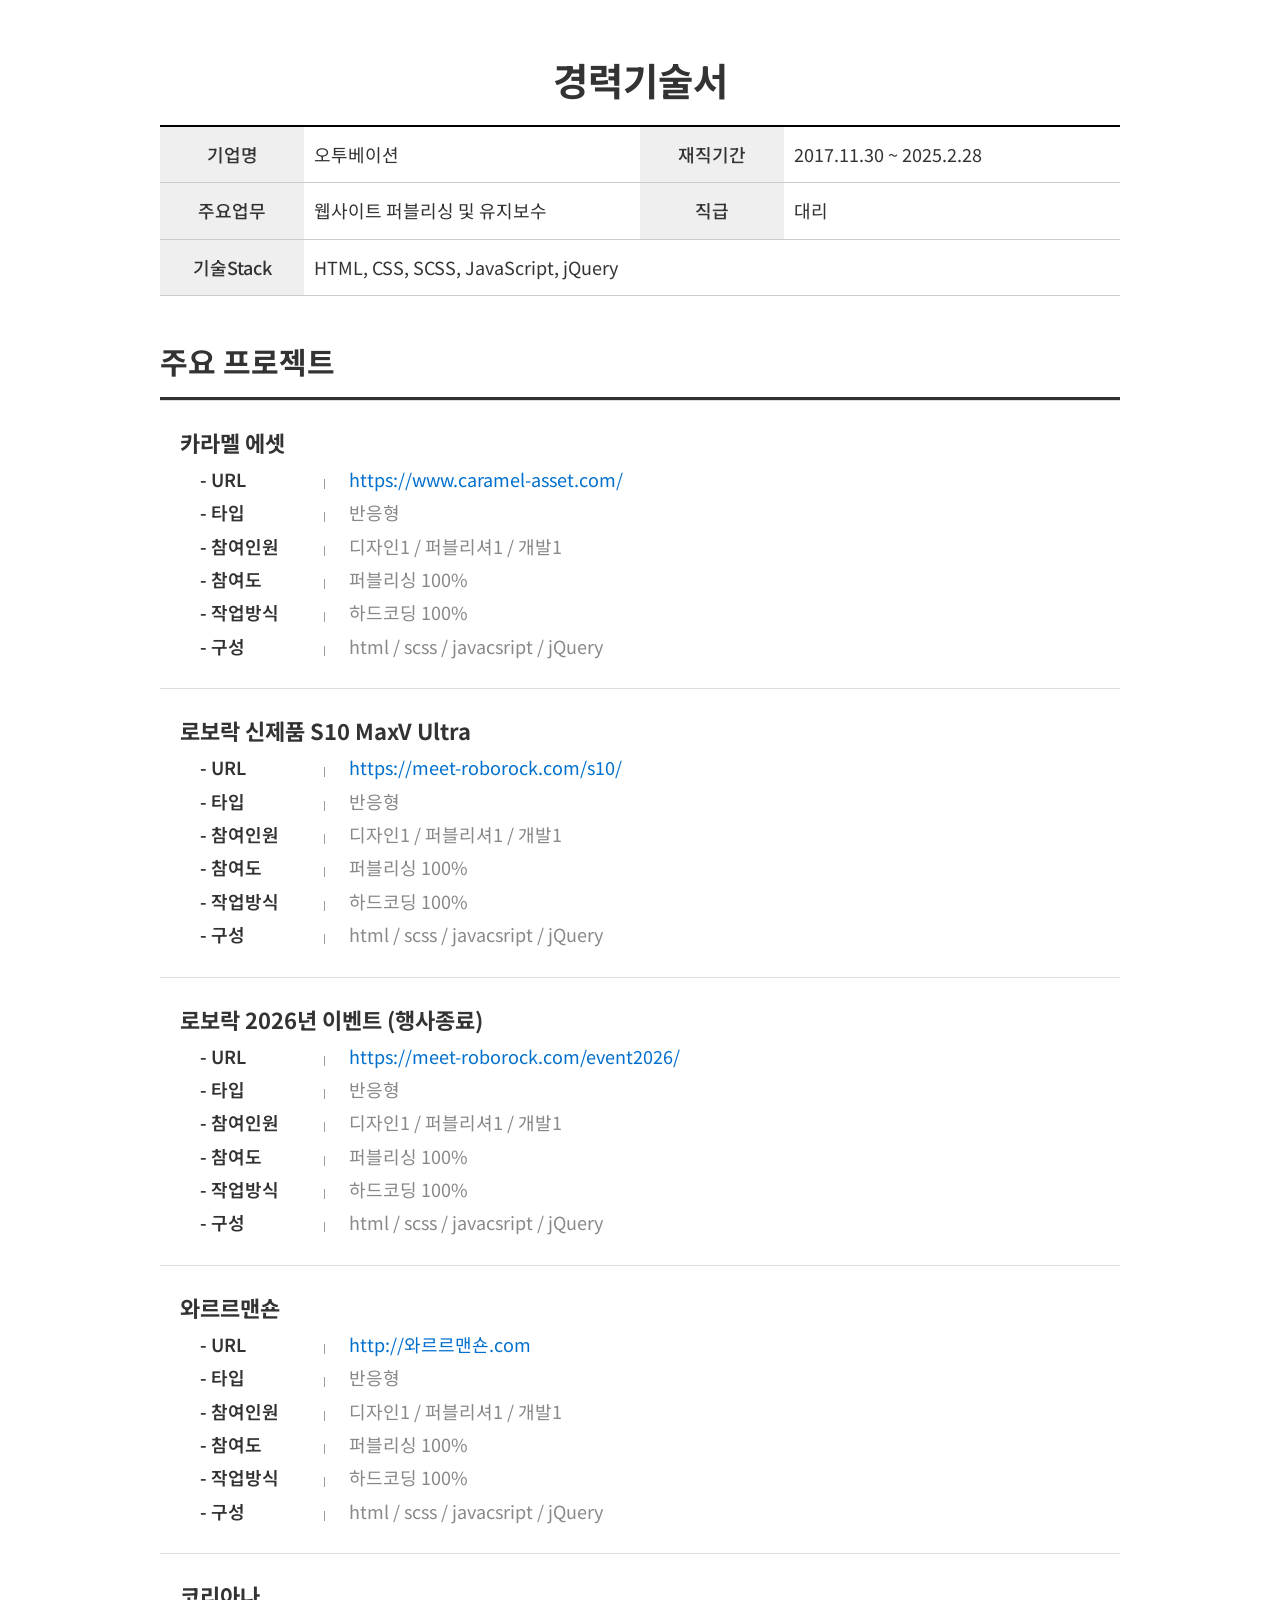
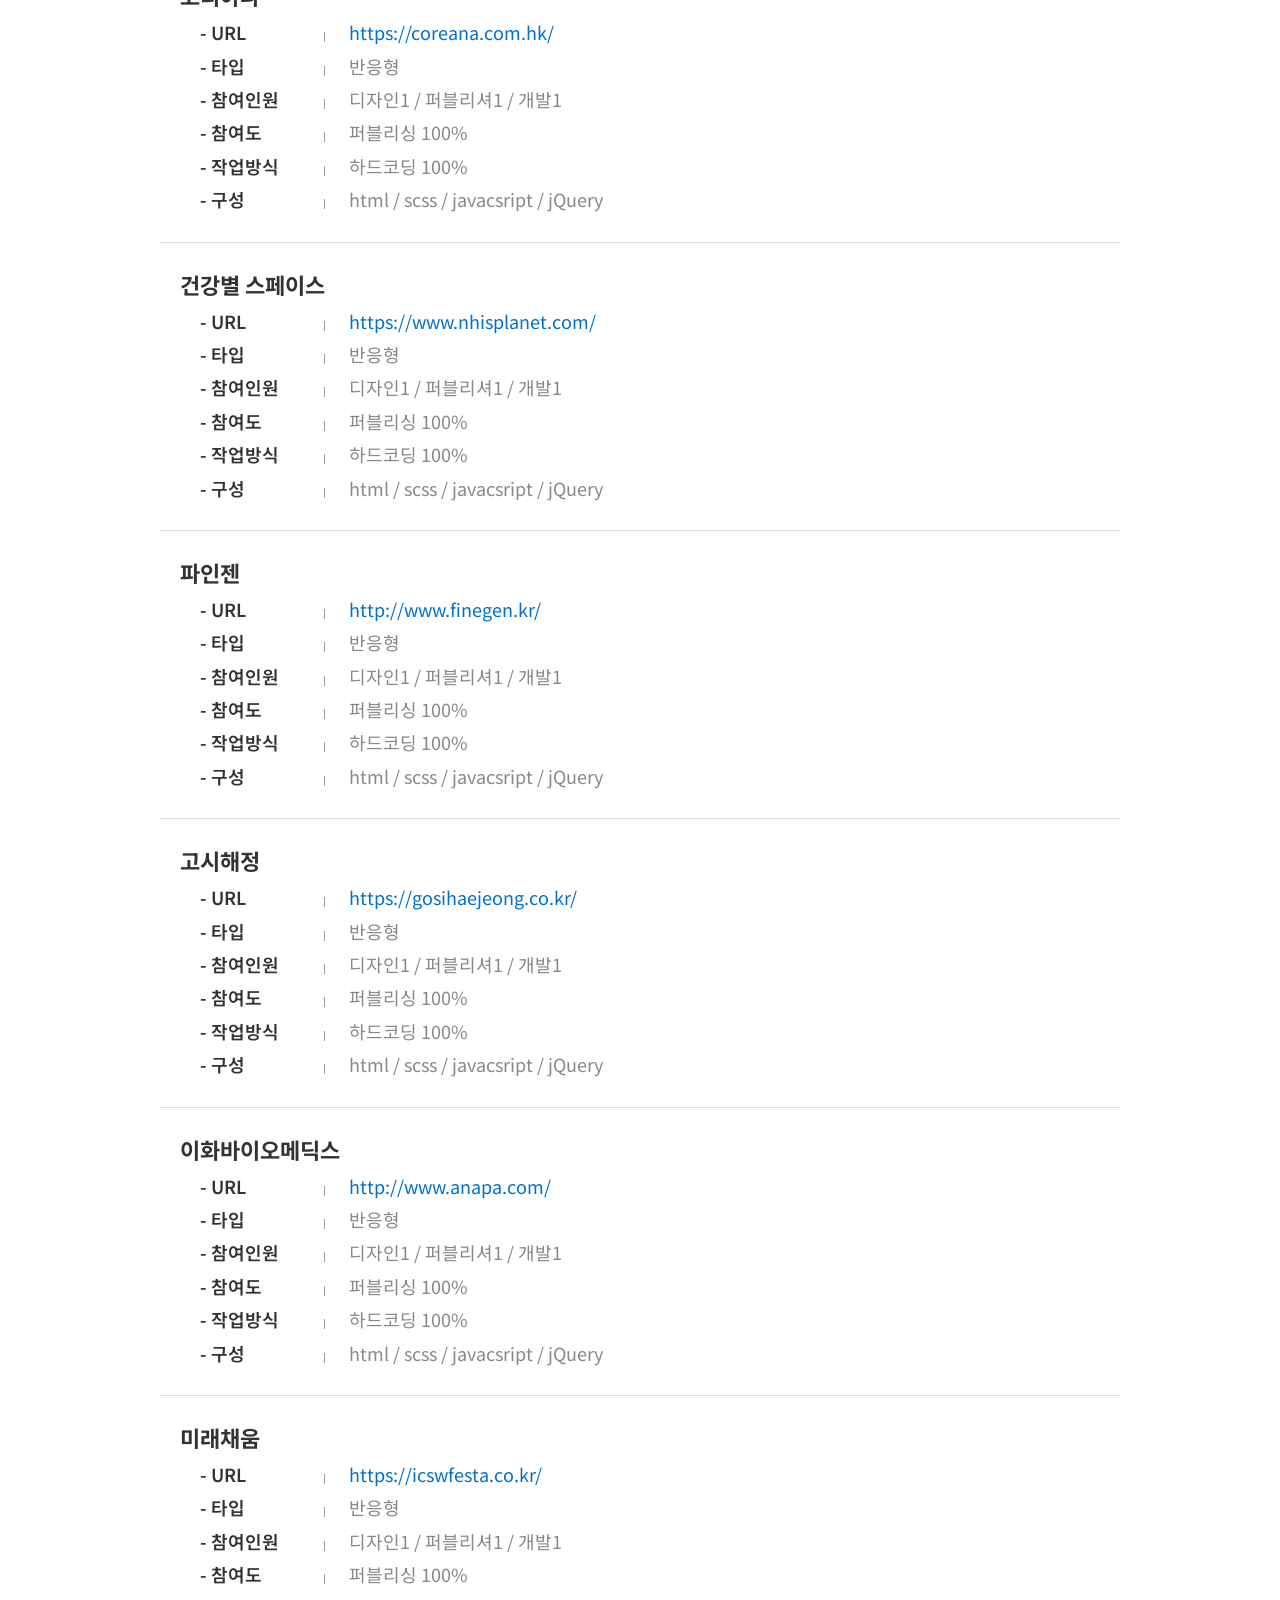
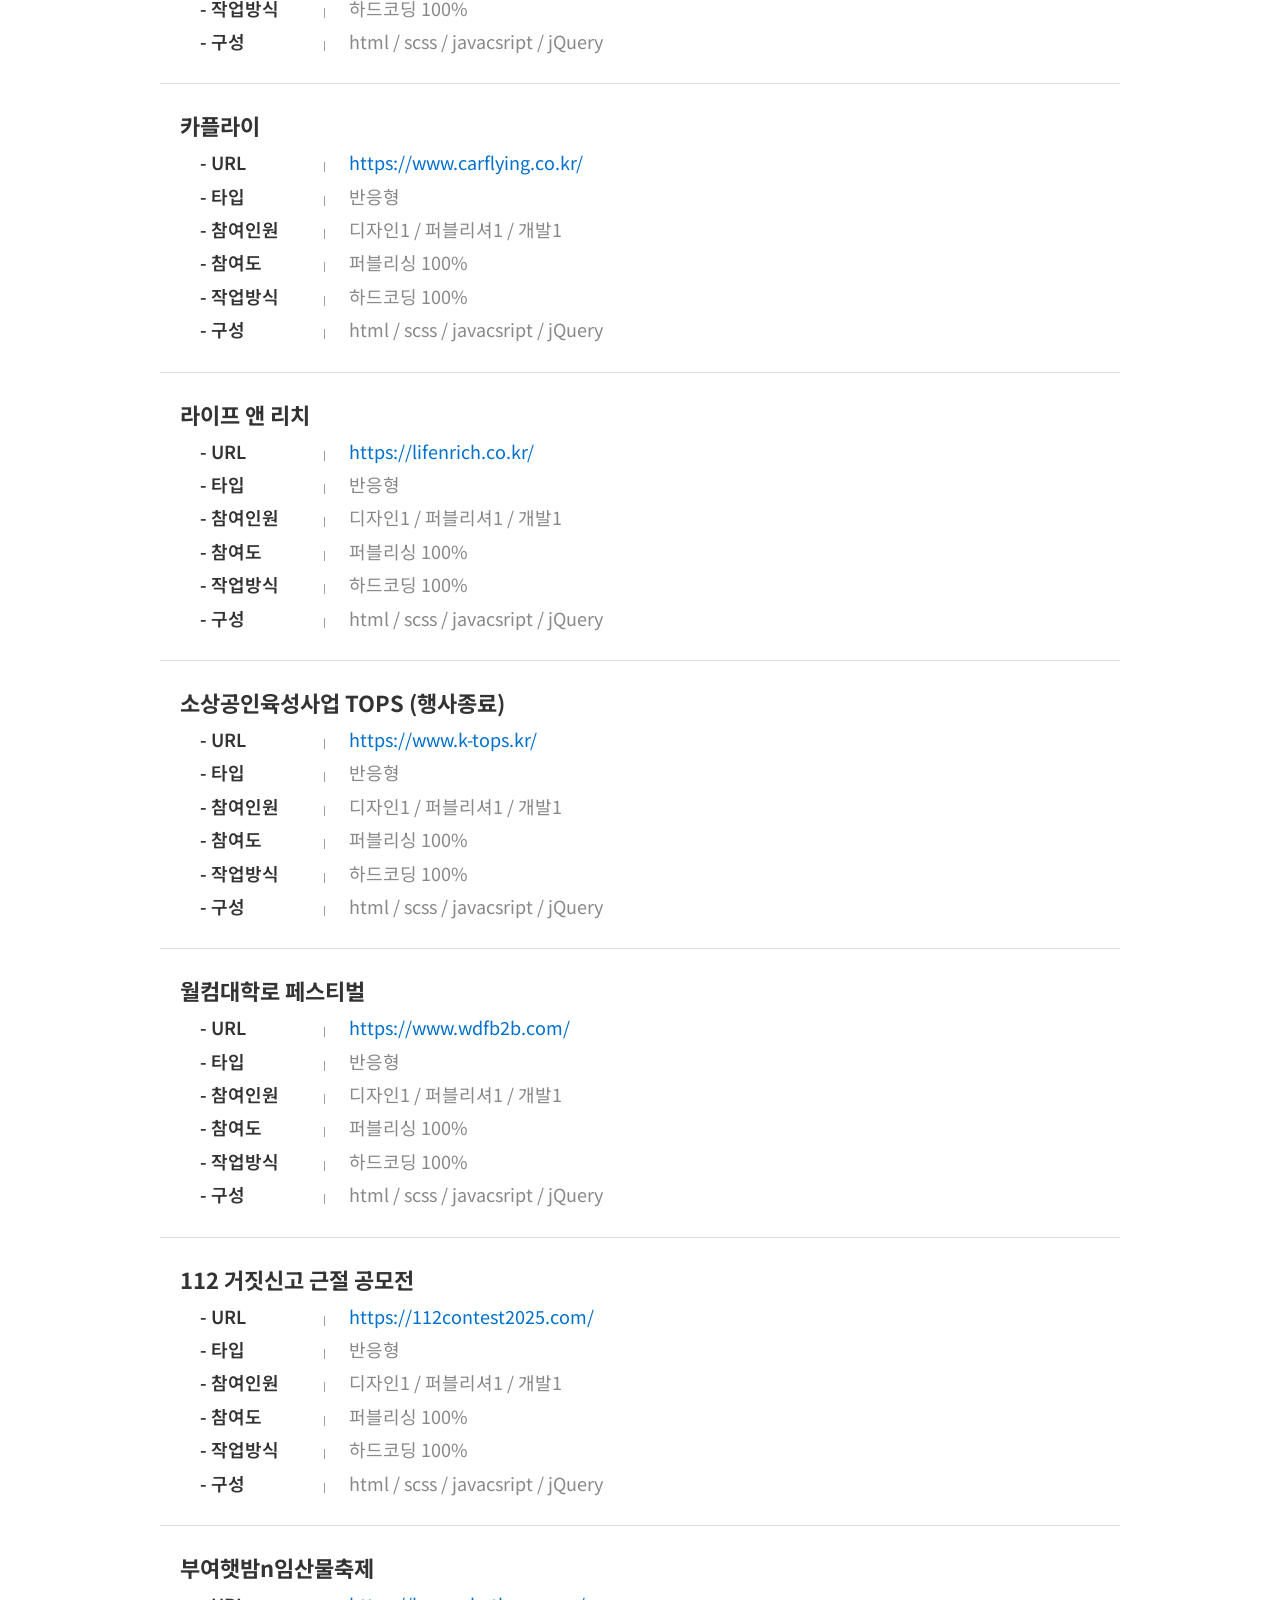
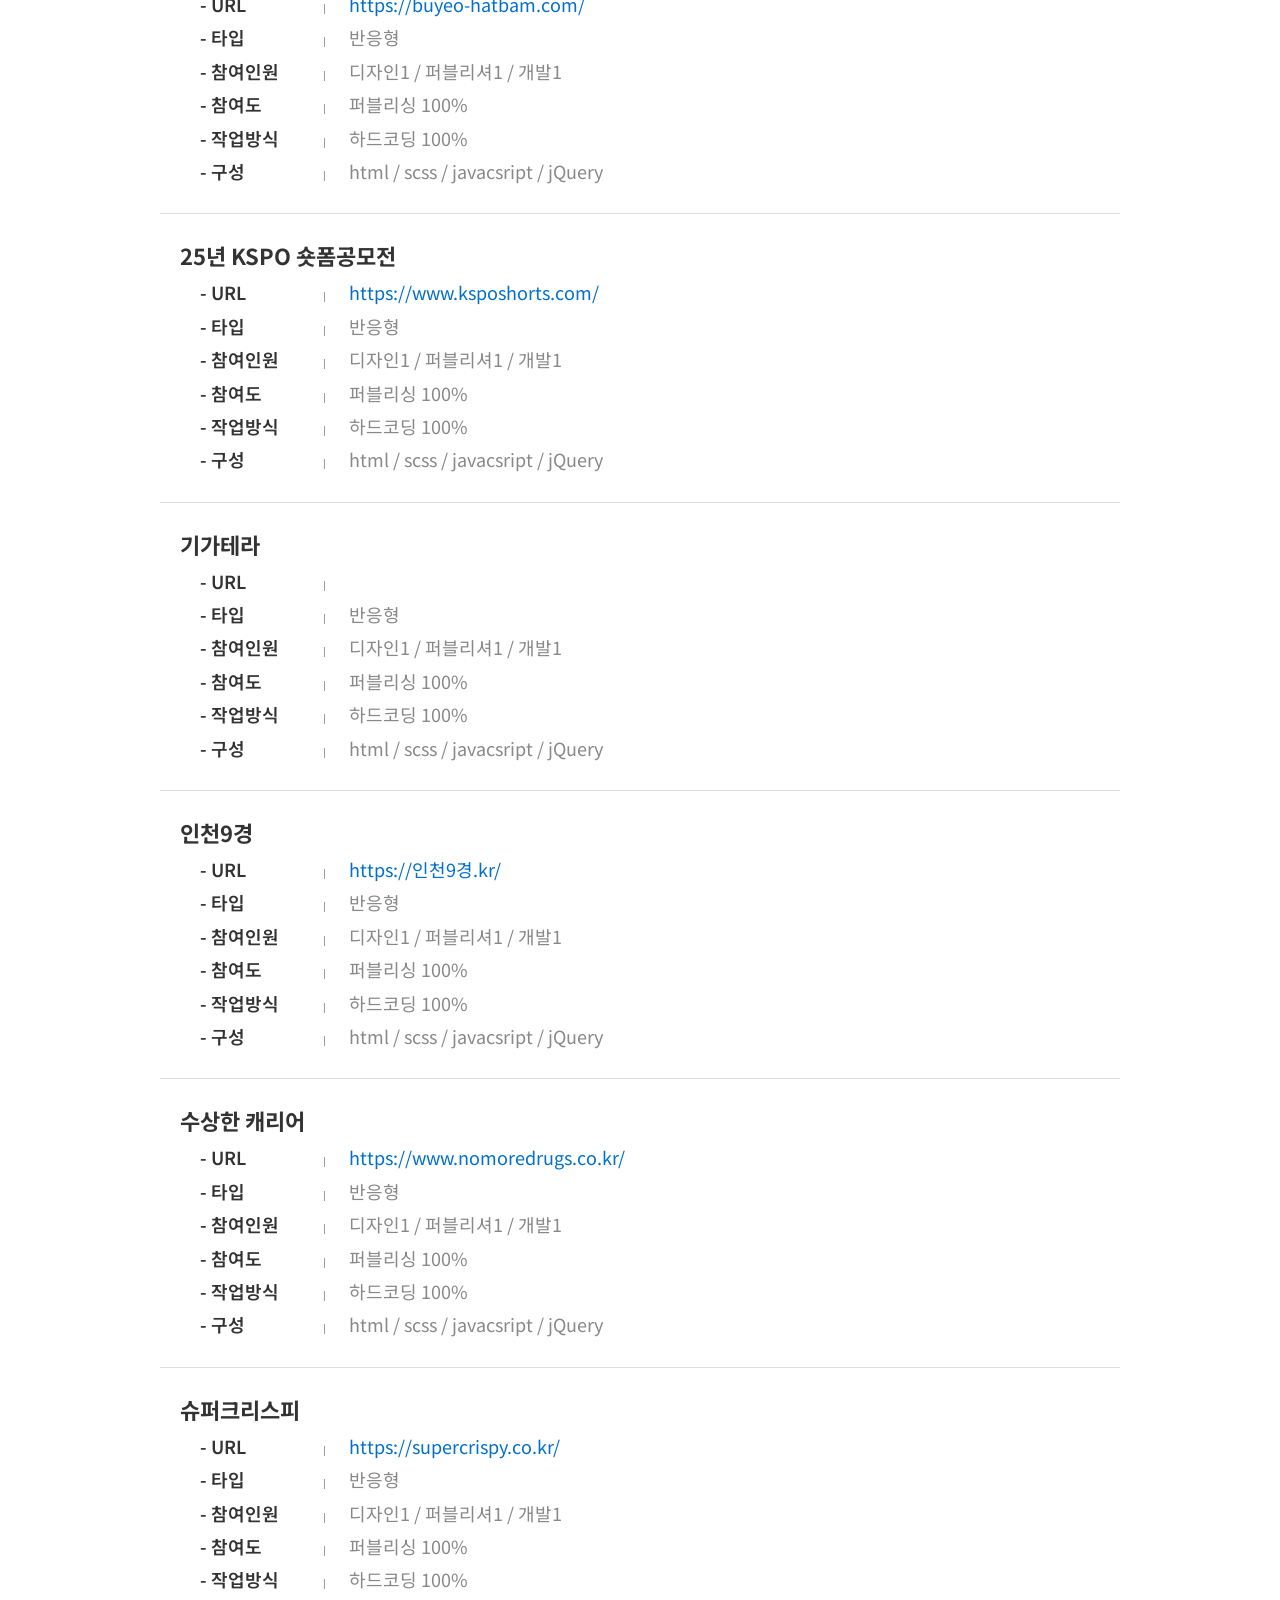
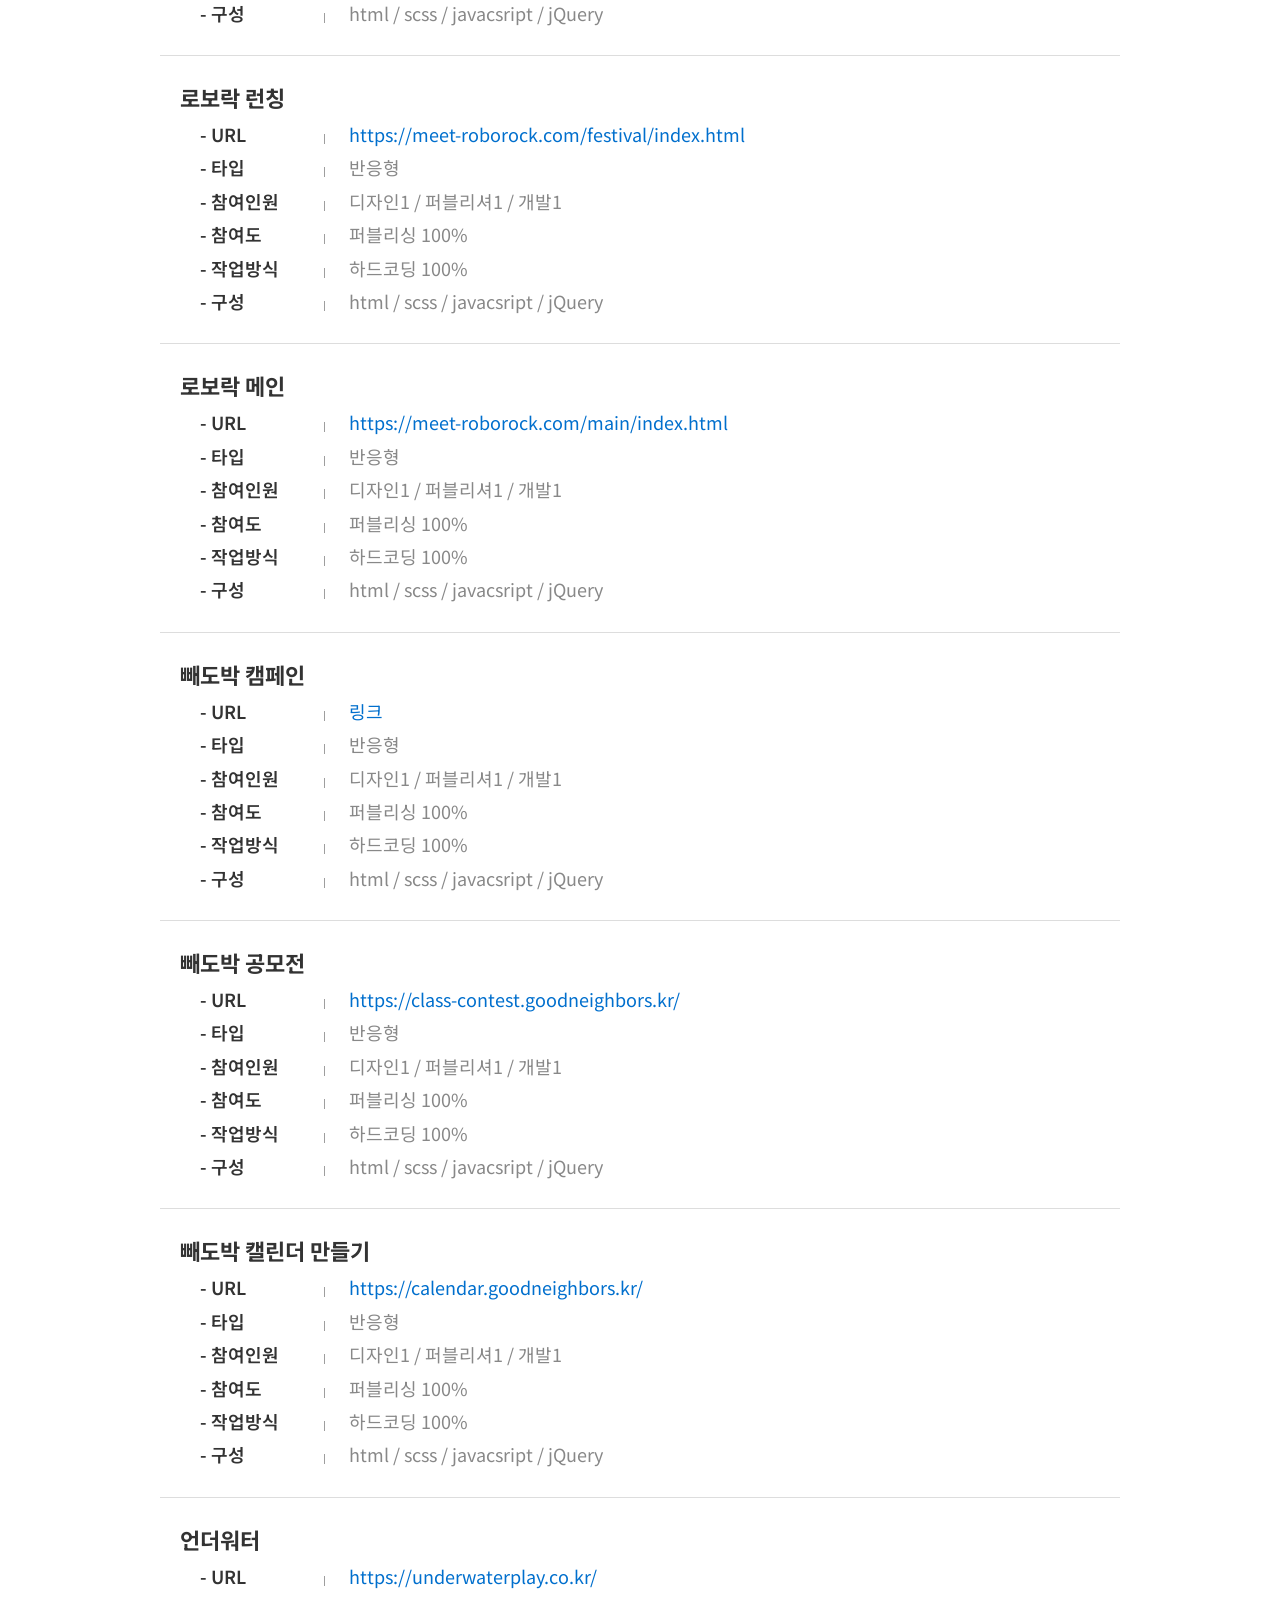
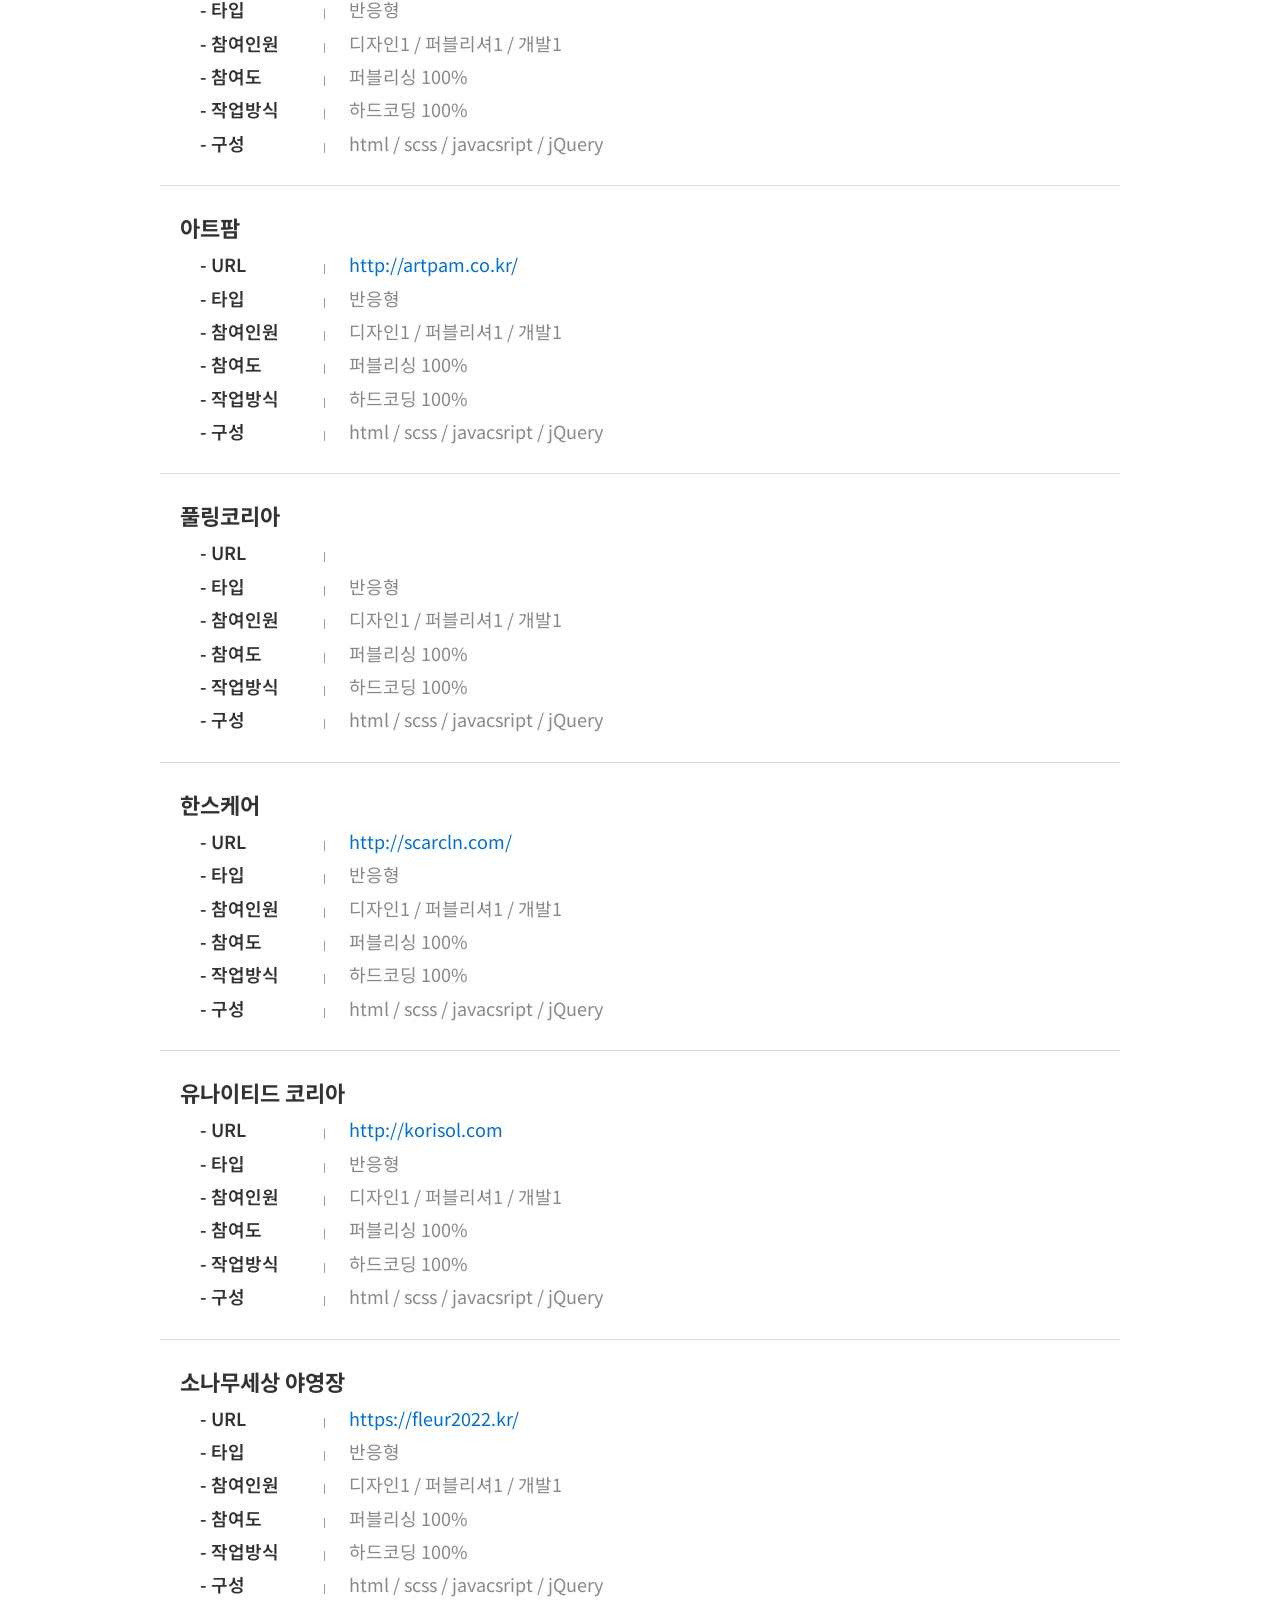
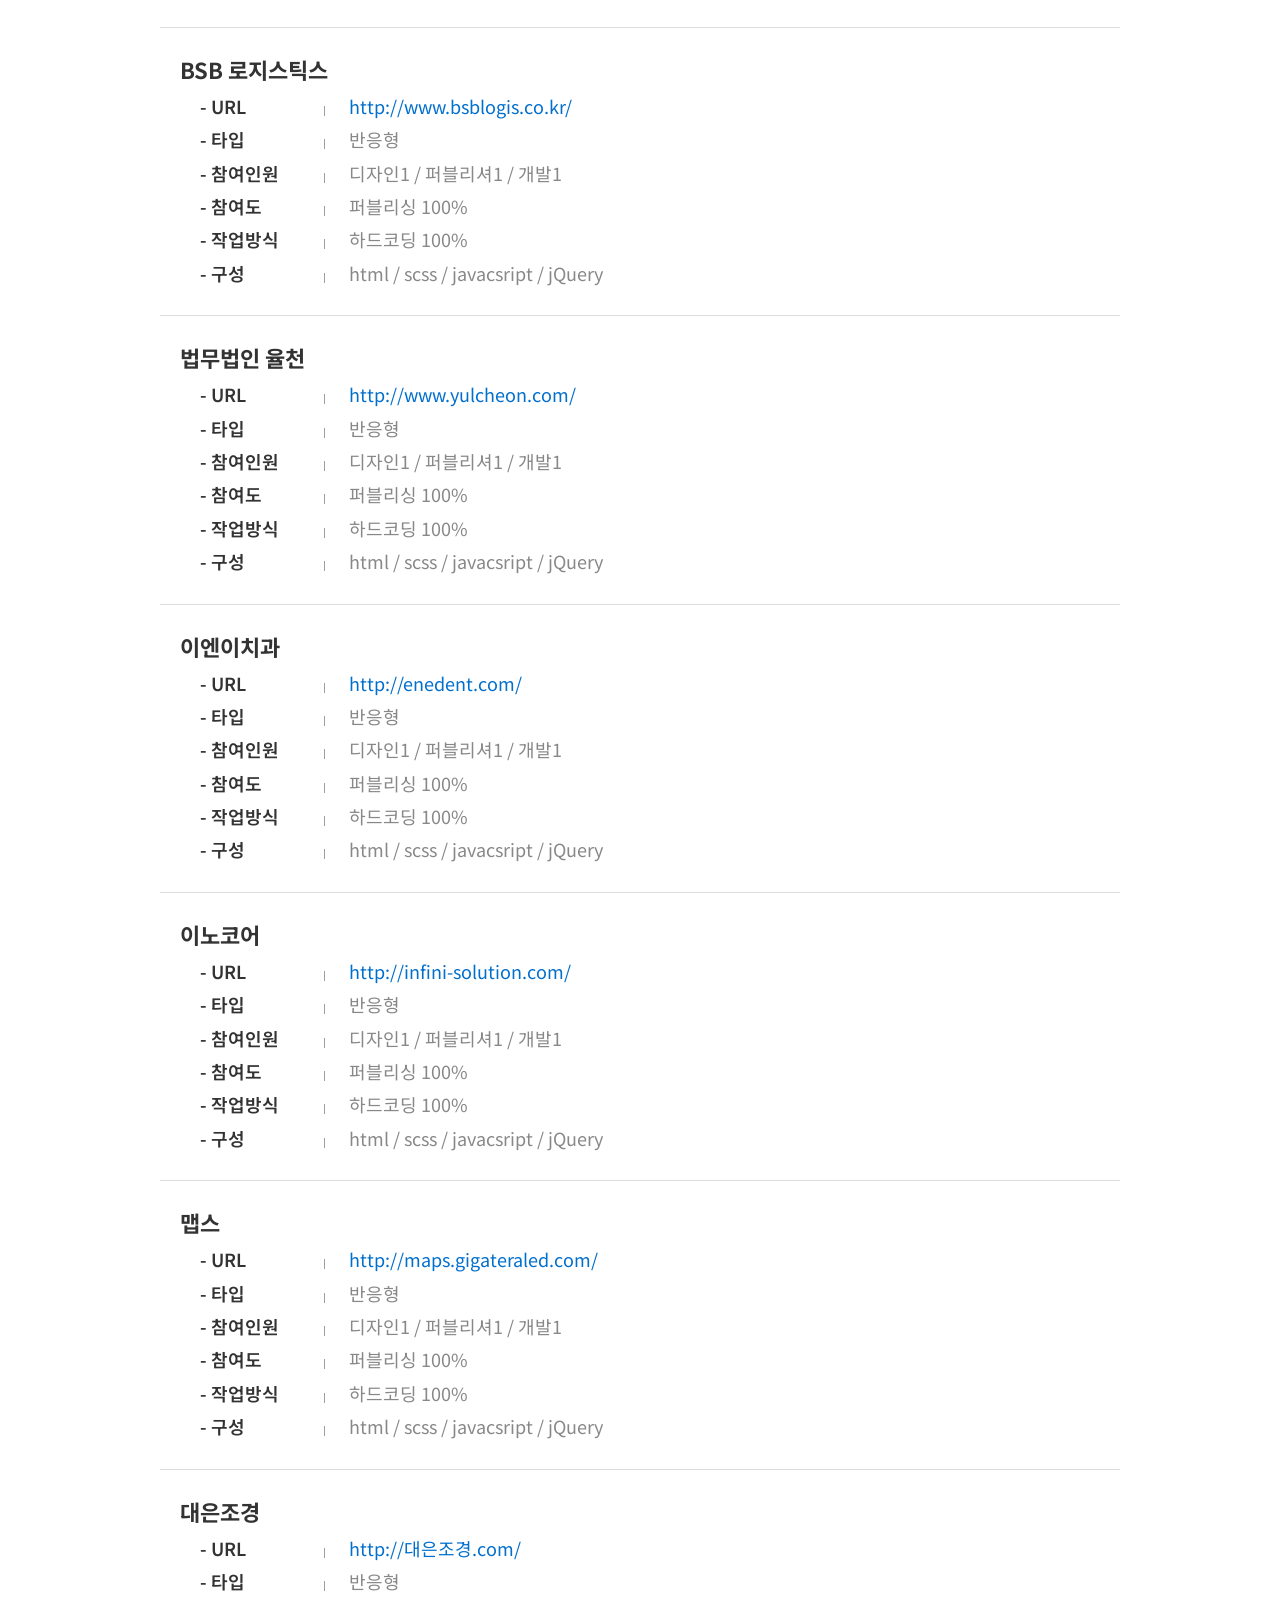
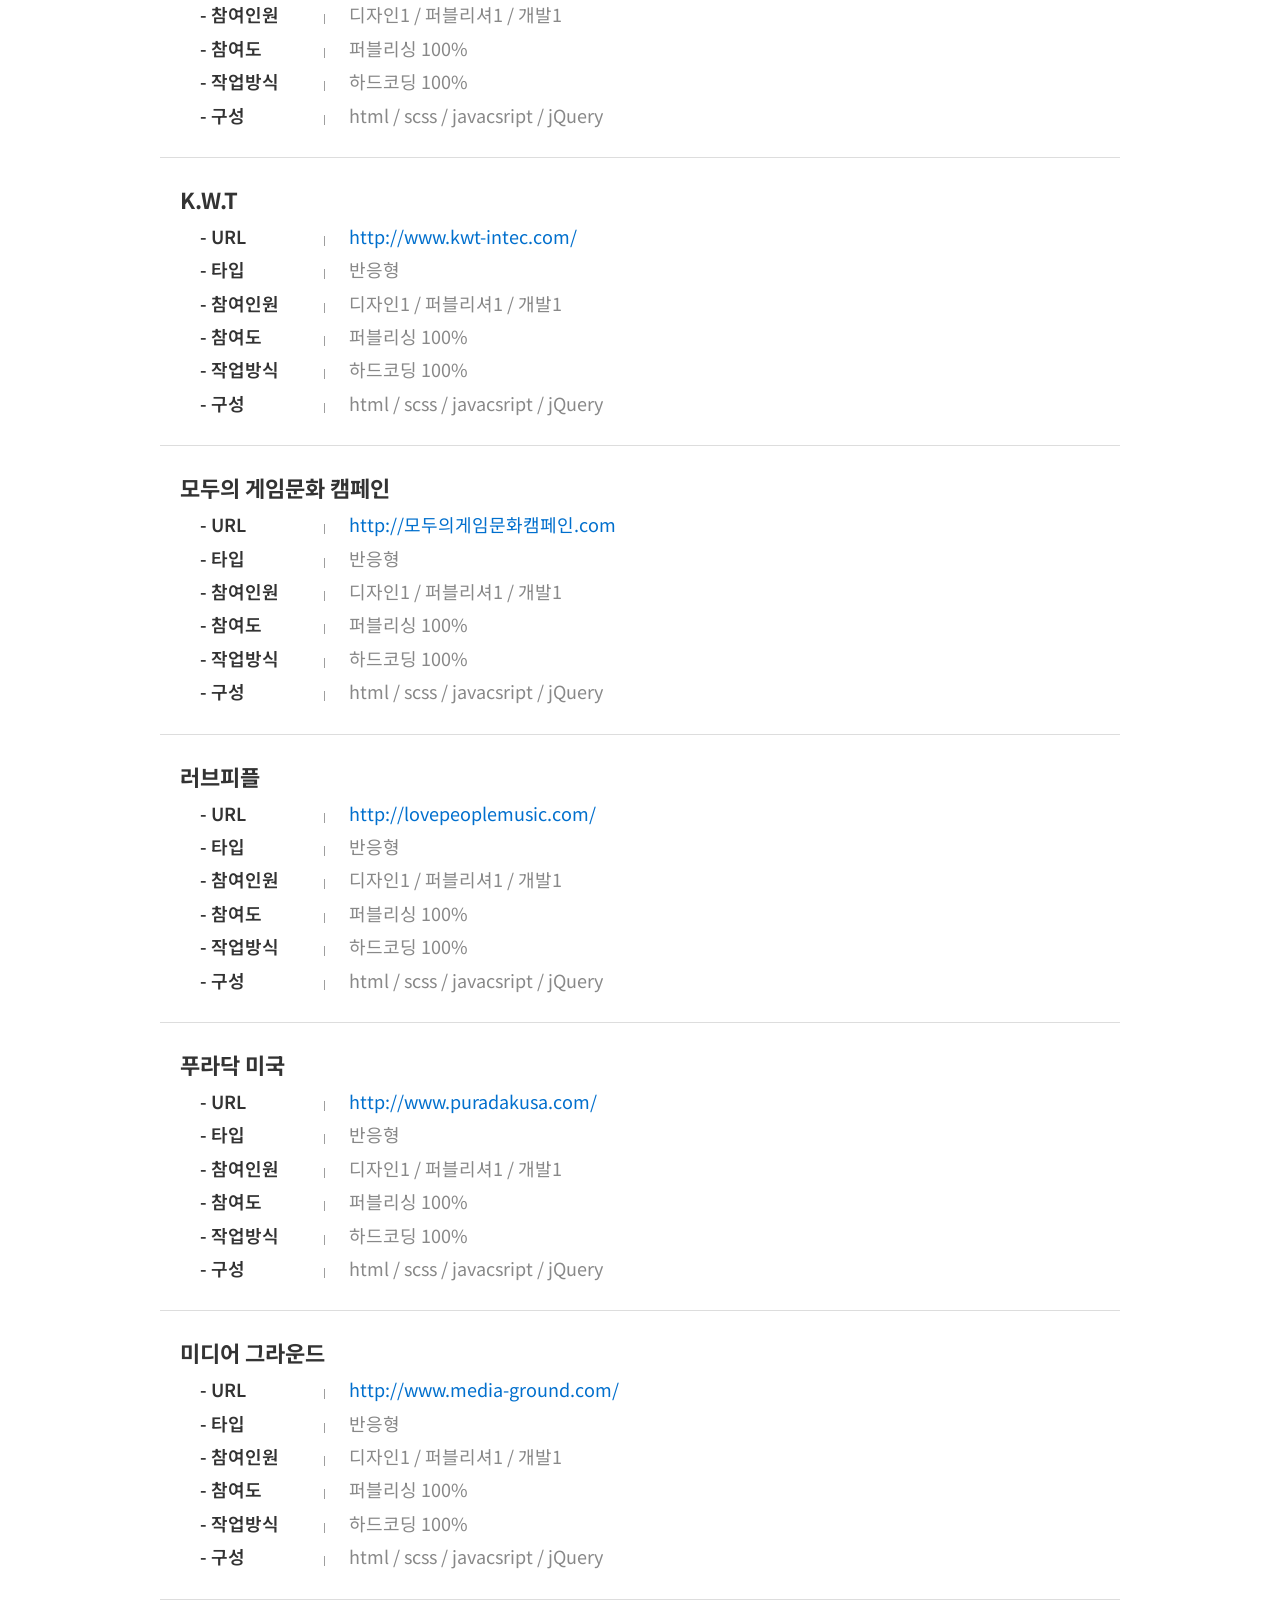
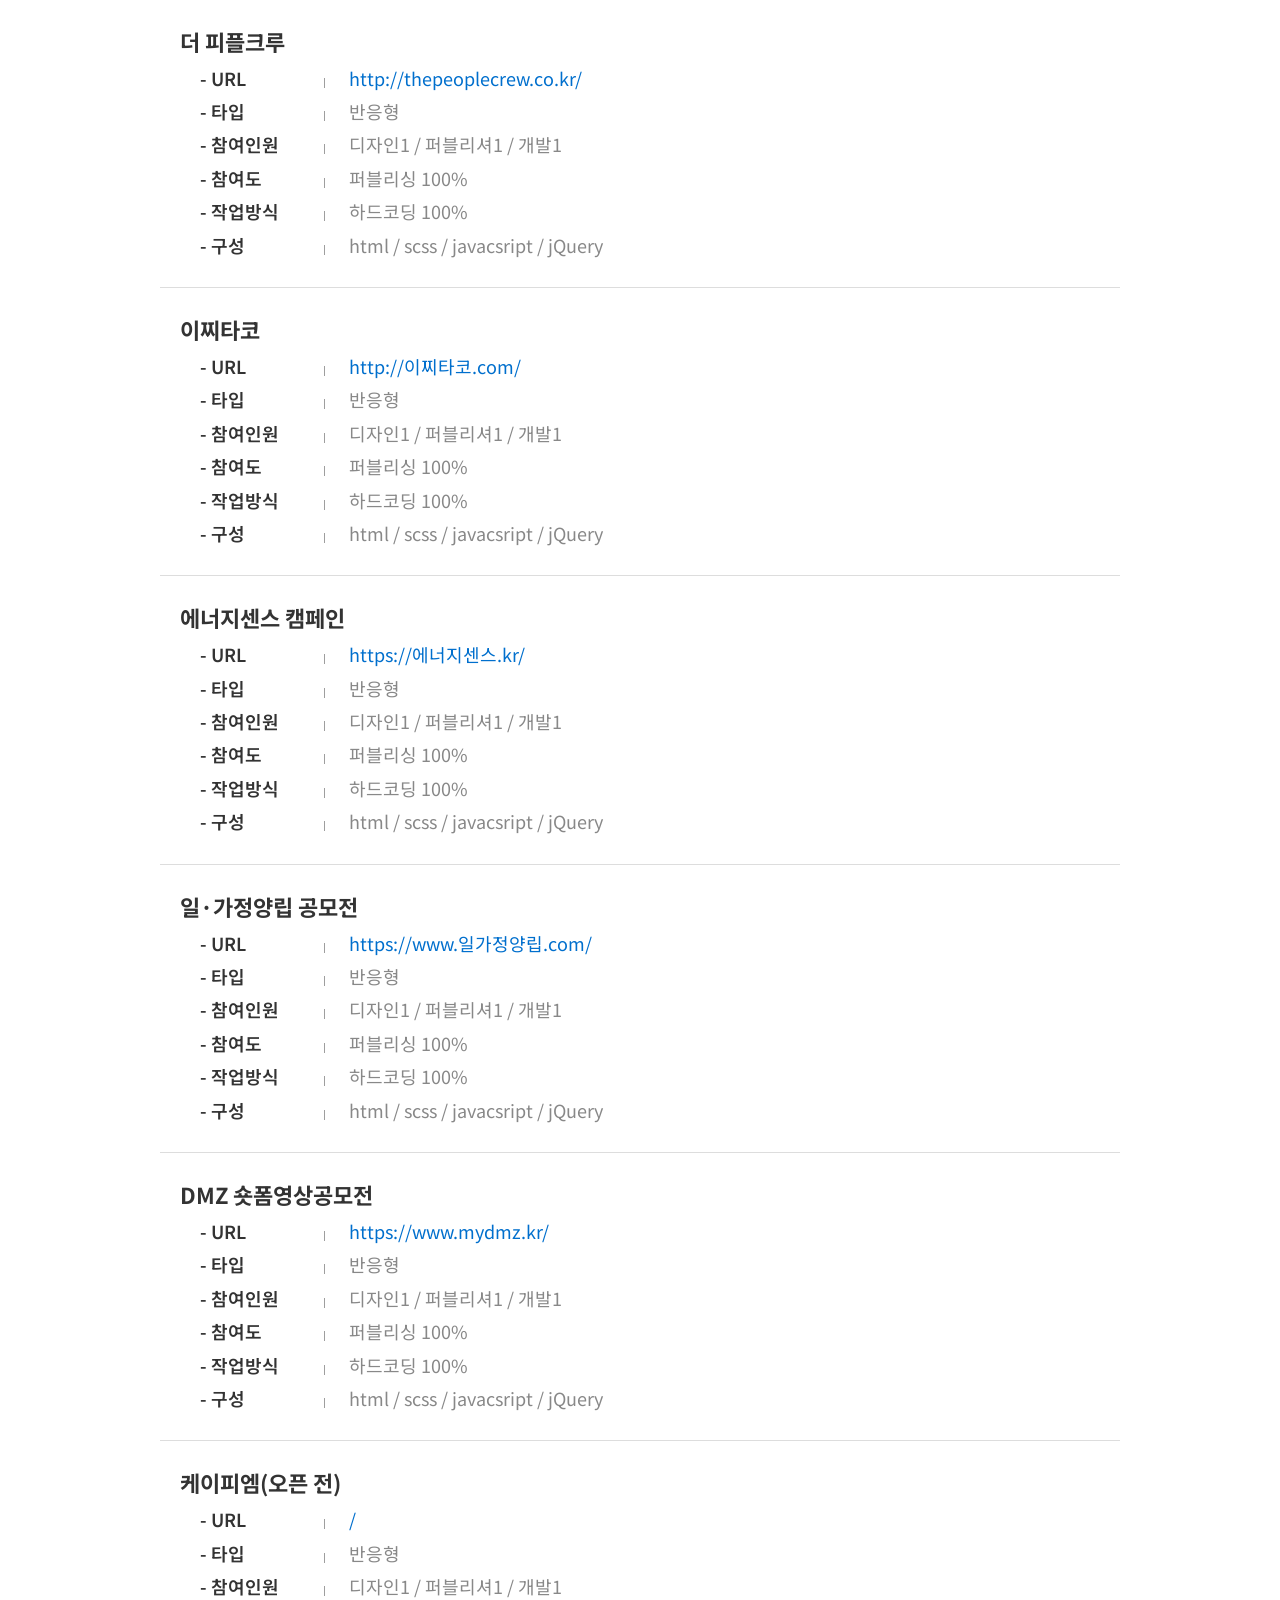
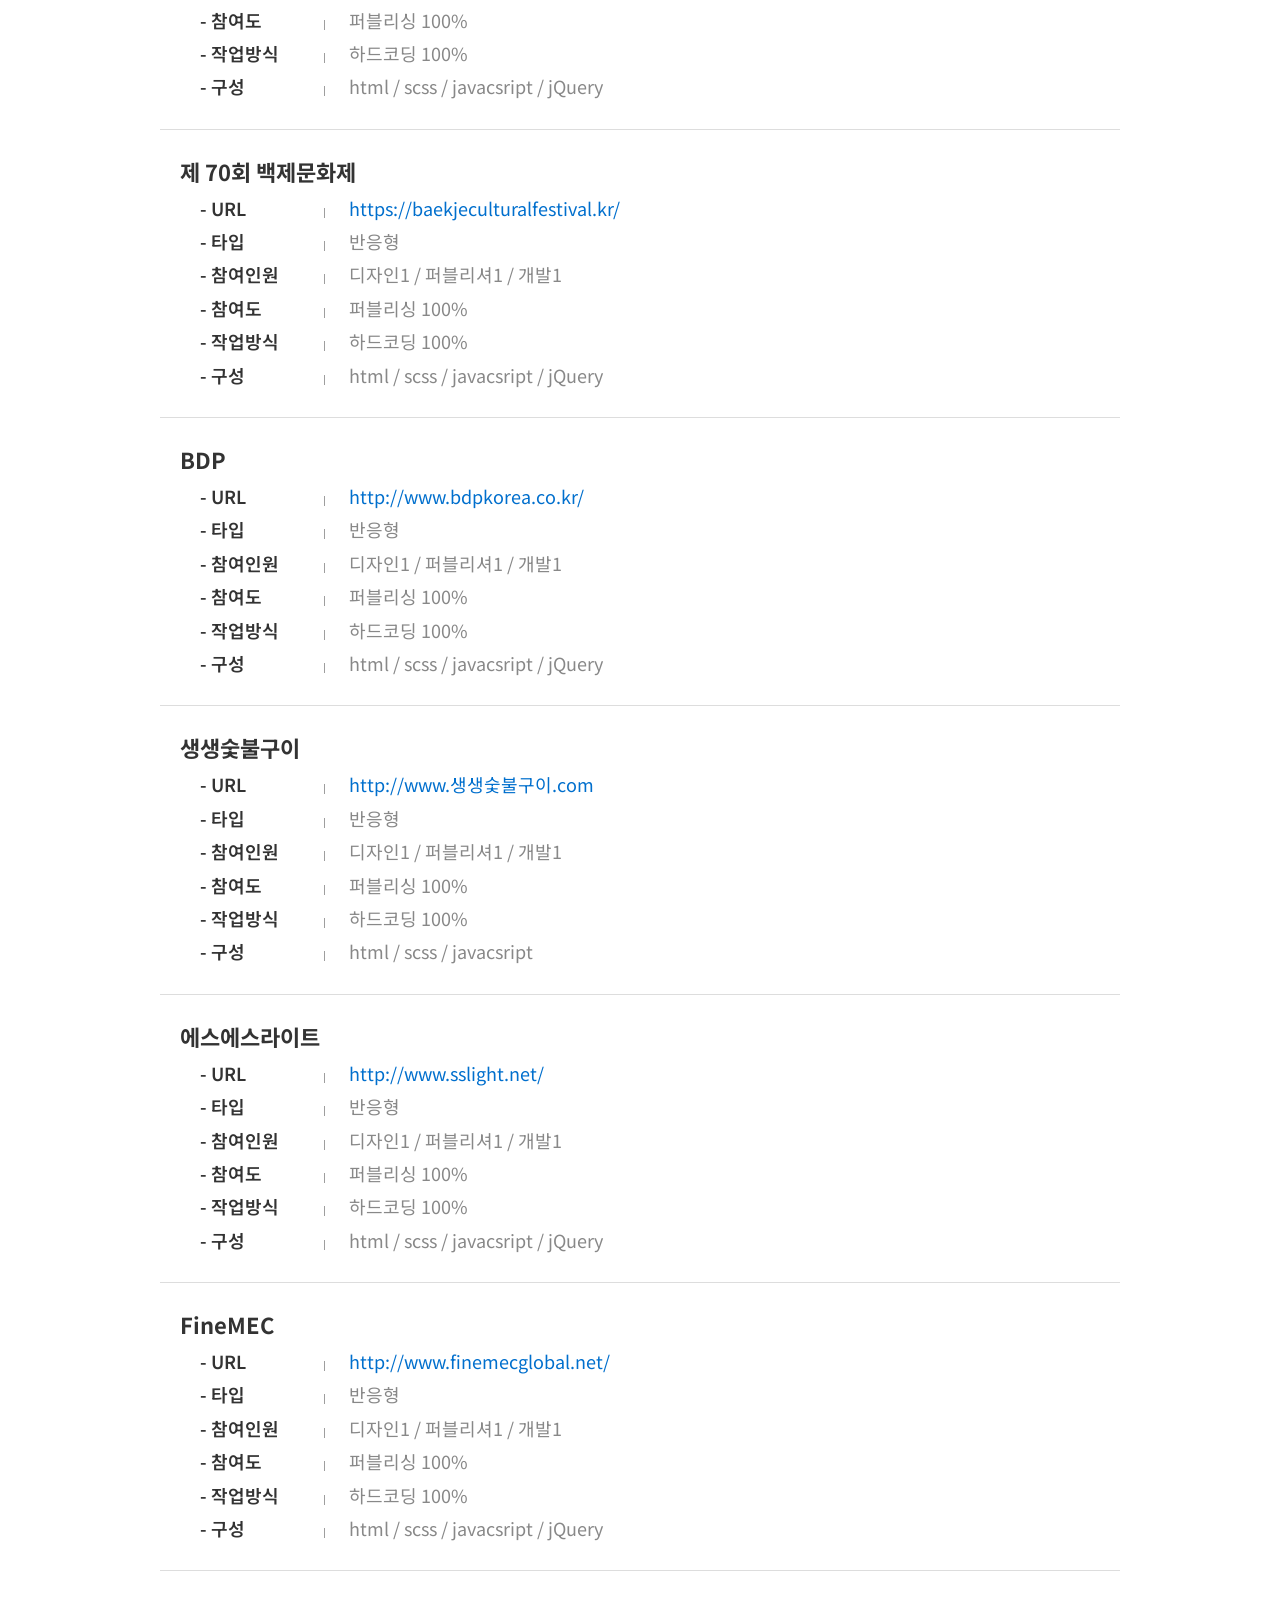
==== commit 37ee2cb1: "add" ====
--- a/index.html
+++ b/index.html
@@ -49,6 +49,151 @@
       <p class="projects__title">주요 프로젝트</p>
       <ul class="the_list">
         <li>
+          <p class="in_name">카라멜 에셋</p>
+          <ul class="infos">
+            <li>
+              <span class="th">- URL</span>
+              <span class="td"><a href="https://www.caramel-asset.com/" target="_blank">https://www.caramel-asset.com/</a></span>
+            </li>
+            <li>
+              <span class="th">- 타입</span>
+              <span class="td">반응형</span>
+            </li>
+            <li>
+              <span class="th">- 참여인원</span>
+              <span class="td">디자인1 / 퍼블리셔1 / 개발1</span>
+            </li>
+            <li>
+              <span class="th">- 참여도</span>
+              <span class="td">퍼블리싱 100%</span>
+            </li>
+            <li>
+              <span class="th">- 작업방식</span>
+              <span class="td">하드코딩 100%</span>
+            </li>
+            <li>
+              <span class="th">- 구성</span>
+              <span class="td">html / scss / javacsript / jQuery</span>
+            </li>
+          </ul>
+        </li>
+        <li>
+          <p class="in_name">로보락 신제품 S10 MaxV Ultra</p>
+          <ul class="infos">
+            <li>
+              <span class="th">- URL</span>
+              <span class="td"><a href="https://meet-roborock.com/s10/" target="_blank">https://meet-roborock.com/s10/</a></span>
+            </li>
+            <li>
+              <span class="th">- 타입</span>
+              <span class="td">반응형</span>
+            </li>
+            <li>
+              <span class="th">- 참여인원</span>
+              <span class="td">디자인1 / 퍼블리셔1 / 개발1</span>
+            </li>
+            <li>
+              <span class="th">- 참여도</span>
+              <span class="td">퍼블리싱 100%</span>
+            </li>
+            <li>
+              <span class="th">- 작업방식</span>
+              <span class="td">하드코딩 100%</span>
+            </li>
+            <li>
+              <span class="th">- 구성</span>
+              <span class="td">html / scss / javacsript / jQuery</span>
+            </li>
+          </ul>
+        </li>
+        <li>
+          <p class="in_name">로보락 2026년 이벤트 (행사종료)</p>
+          <ul class="infos">
+            <li>
+              <span class="th">- URL</span>
+              <span class="td"><a href="https://meet-roborock.com/event2026/" target="_blank">https://meet-roborock.com/event2026/</a></span>
+            </li>
+            <li>
+              <span class="th">- 타입</span>
+              <span class="td">반응형</span>
+            </li>
+            <li>
+              <span class="th">- 참여인원</span>
+              <span class="td">디자인1 / 퍼블리셔1 / 개발1</span>
+            </li>
+            <li>
+              <span class="th">- 참여도</span>
+              <span class="td">퍼블리싱 100%</span>
+            </li>
+            <li>
+              <span class="th">- 작업방식</span>
+              <span class="td">하드코딩 100%</span>
+            </li>
+            <li>
+              <span class="th">- 구성</span>
+              <span class="td">html / scss / javacsript / jQuery</span>
+            </li>
+          </ul>
+        </li>
+        <li>
+          <p class="in_name">와르르맨숀</p>
+          <ul class="infos">
+            <li>
+              <span class="th">- URL</span>
+              <span class="td"><a href="http://와르르맨숀.com" target="_blank">http://와르르맨숀.com</a></span>
+            </li>
+            <li>
+              <span class="th">- 타입</span>
+              <span class="td">반응형</span>
+            </li>
+            <li>
+              <span class="th">- 참여인원</span>
+              <span class="td">디자인1 / 퍼블리셔1 / 개발1</span>
+            </li>
+            <li>
+              <span class="th">- 참여도</span>
+              <span class="td">퍼블리싱 100%</span>
+            </li>
+            <li>
+              <span class="th">- 작업방식</span>
+              <span class="td">하드코딩 100%</span>
+            </li>
+            <li>
+              <span class="th">- 구성</span>
+              <span class="td">html / scss / javacsript / jQuery</span>
+            </li>
+          </ul>
+        </li>
+        <li>
+          <p class="in_name">코리아나</p>
+          <ul class="infos">
+            <li>
+              <span class="th">- URL</span>
+              <span class="td"><a href="https://coreana.com.hk/" target="_blank">https://coreana.com.hk/</a></span>
+            </li>
+            <li>
+              <span class="th">- 타입</span>
+              <span class="td">반응형</span>
+            </li>
+            <li>
+              <span class="th">- 참여인원</span>
+              <span class="td">디자인1 / 퍼블리셔1 / 개발1</span>
+            </li>
+            <li>
+              <span class="th">- 참여도</span>
+              <span class="td">퍼블리싱 100%</span>
+            </li>
+            <li>
+              <span class="th">- 작업방식</span>
+              <span class="td">하드코딩 100%</span>
+            </li>
+            <li>
+              <span class="th">- 구성</span>
+              <span class="td">html / scss / javacsript / jQuery</span>
+            </li>
+          </ul>
+        </li>
+        <li>
           <p class="in_name">건강별 스페이스</p>
           <ul class="infos">
             <li>
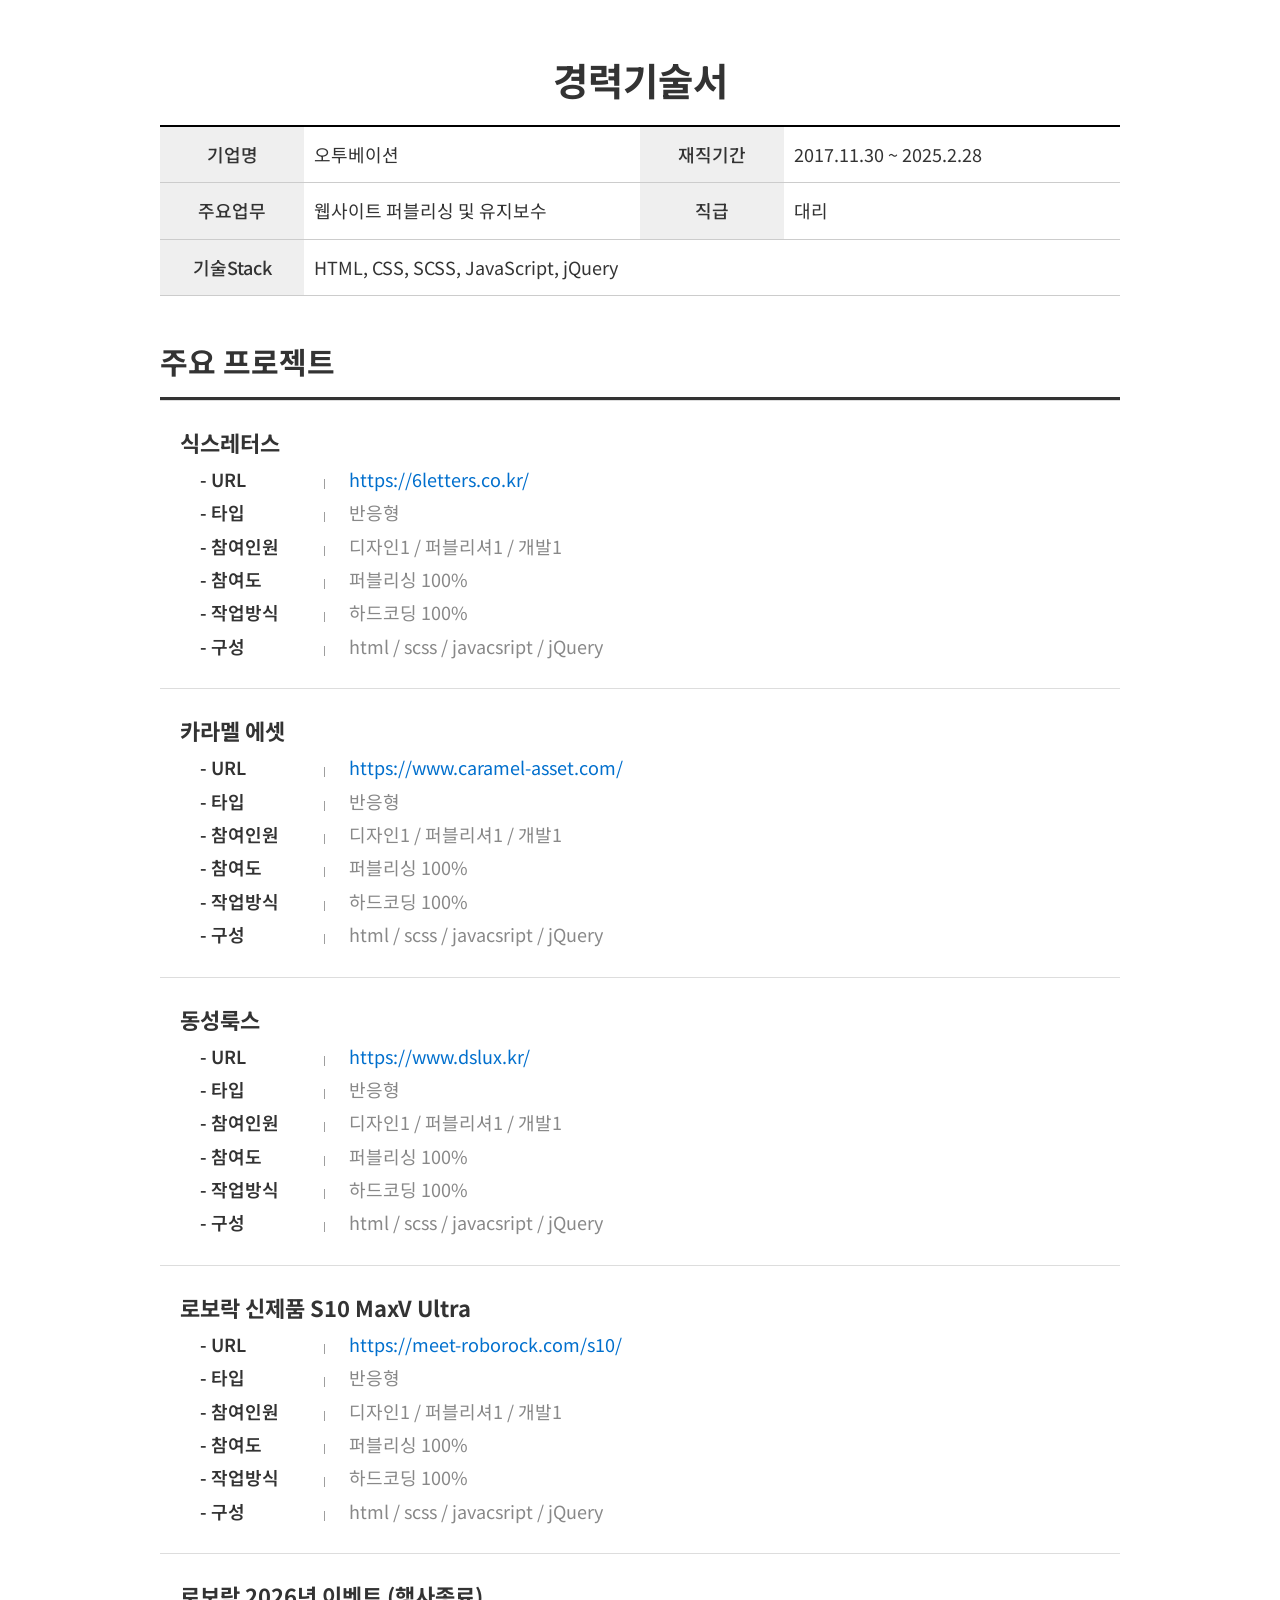
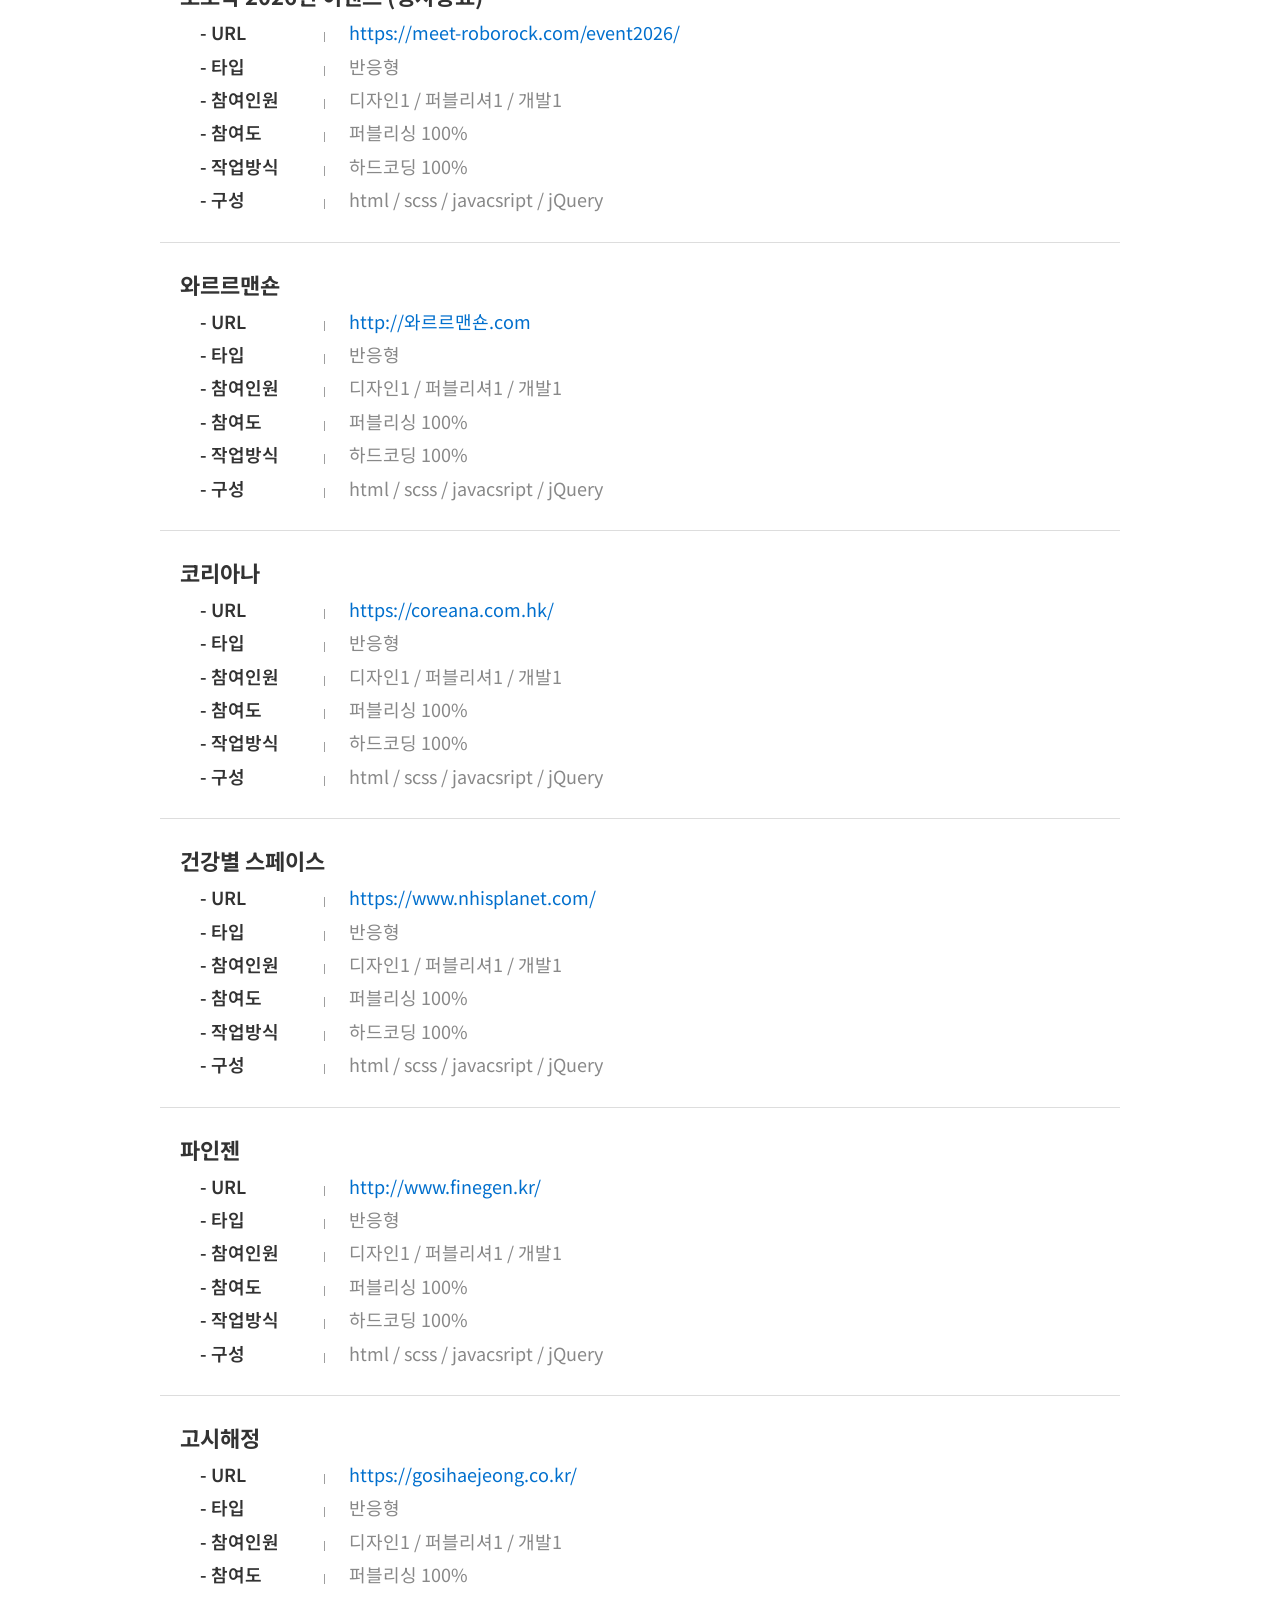
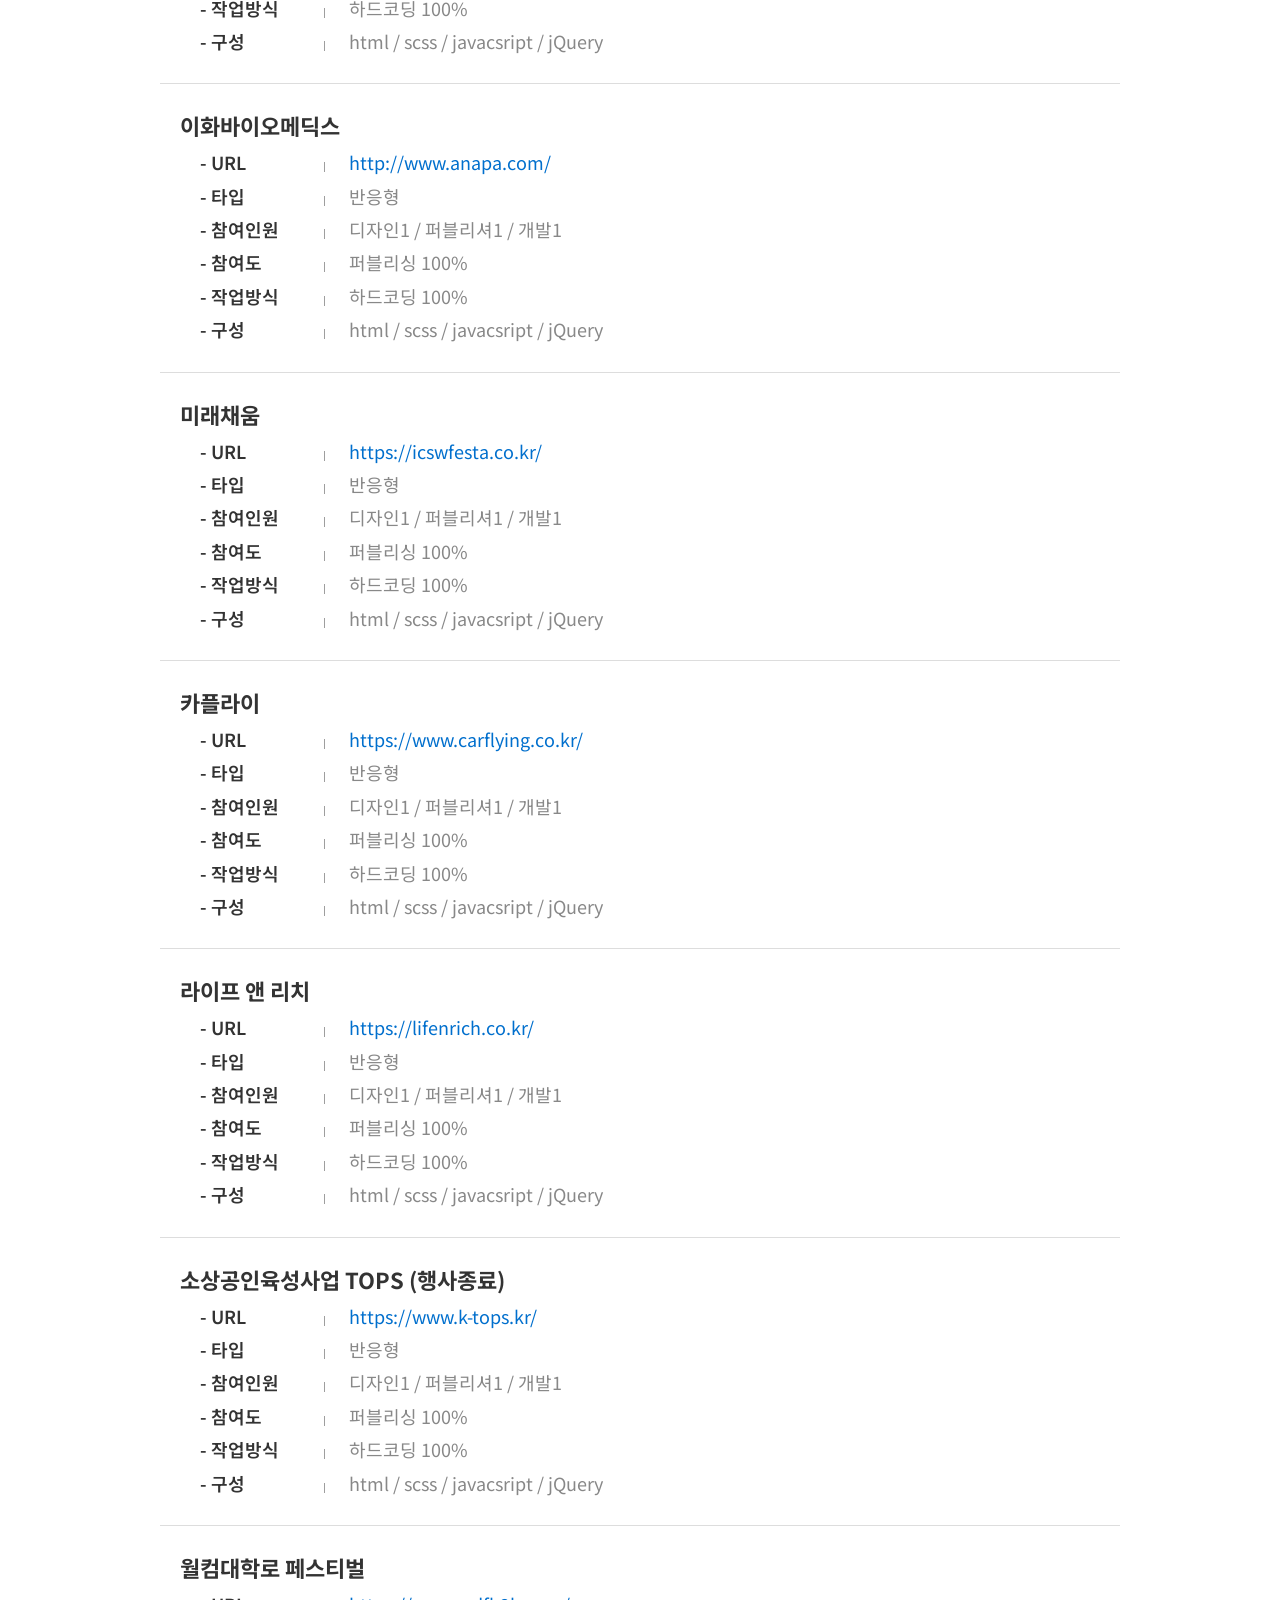
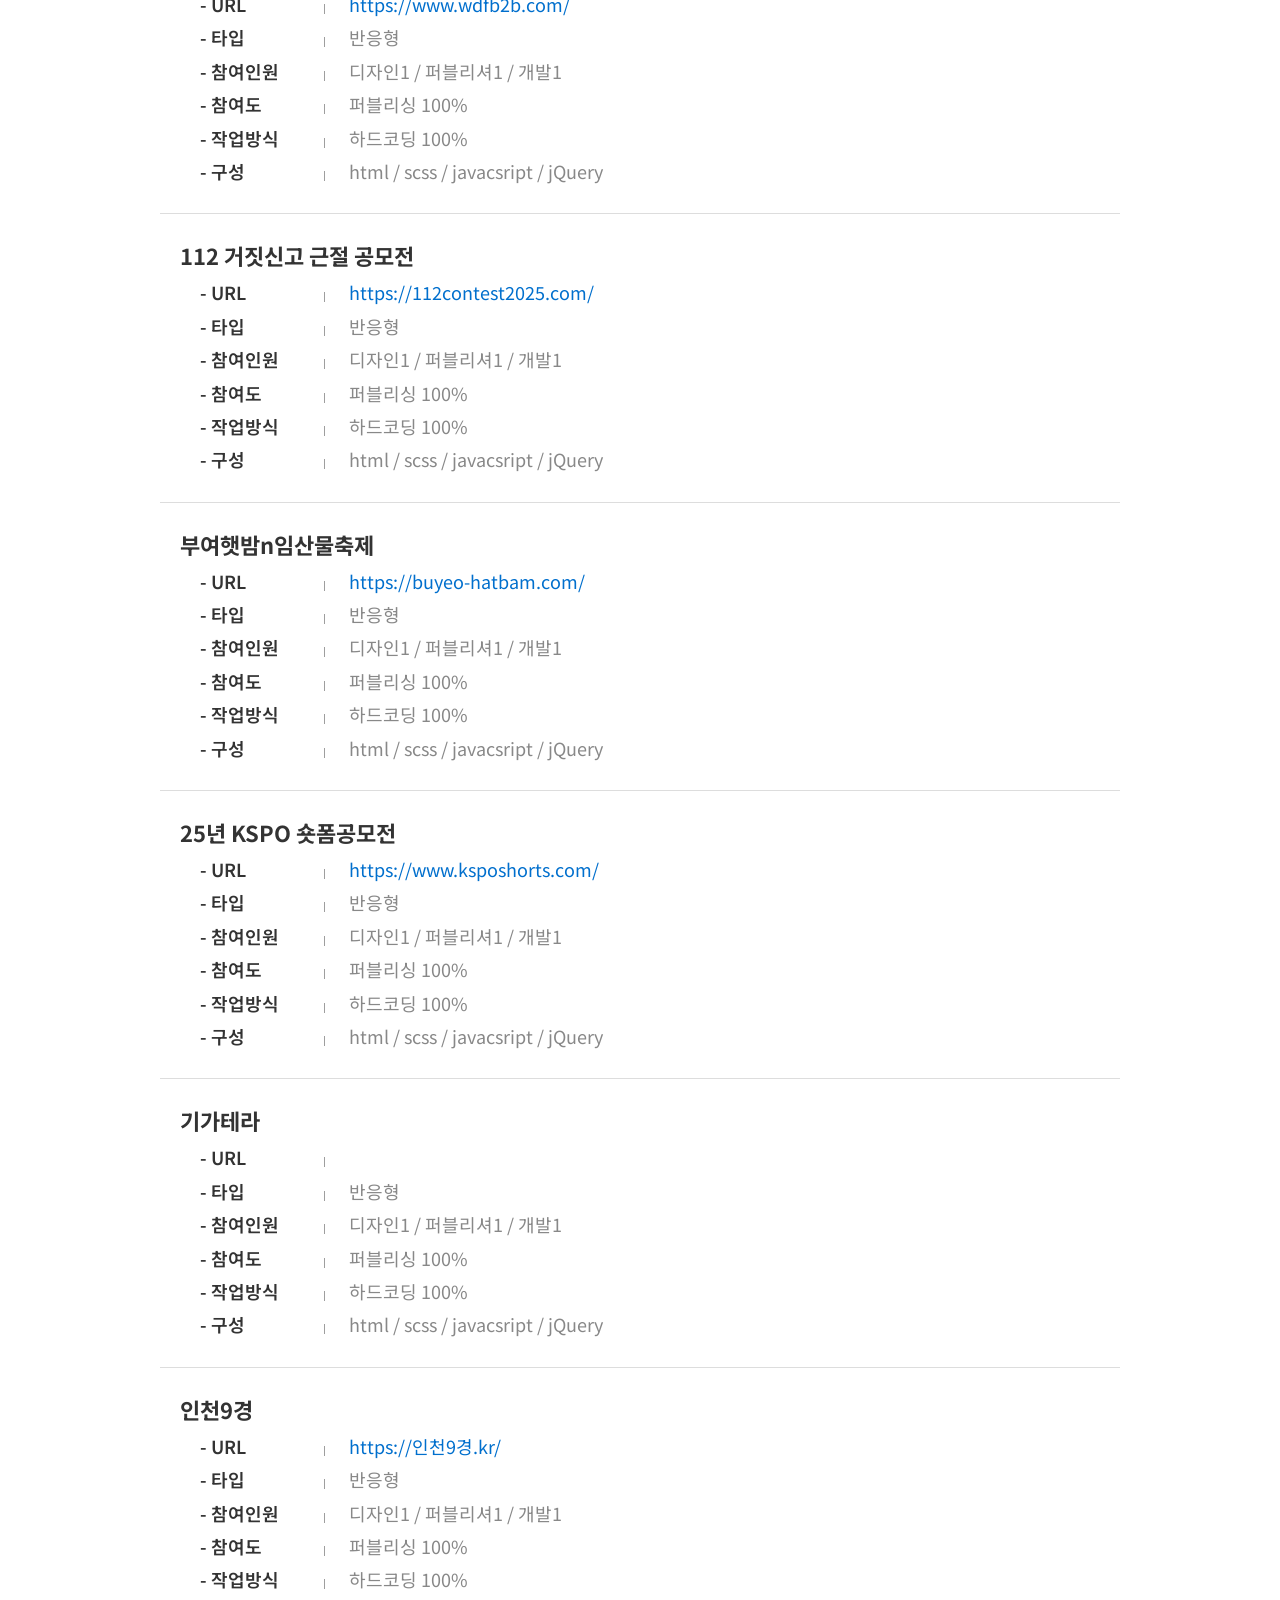
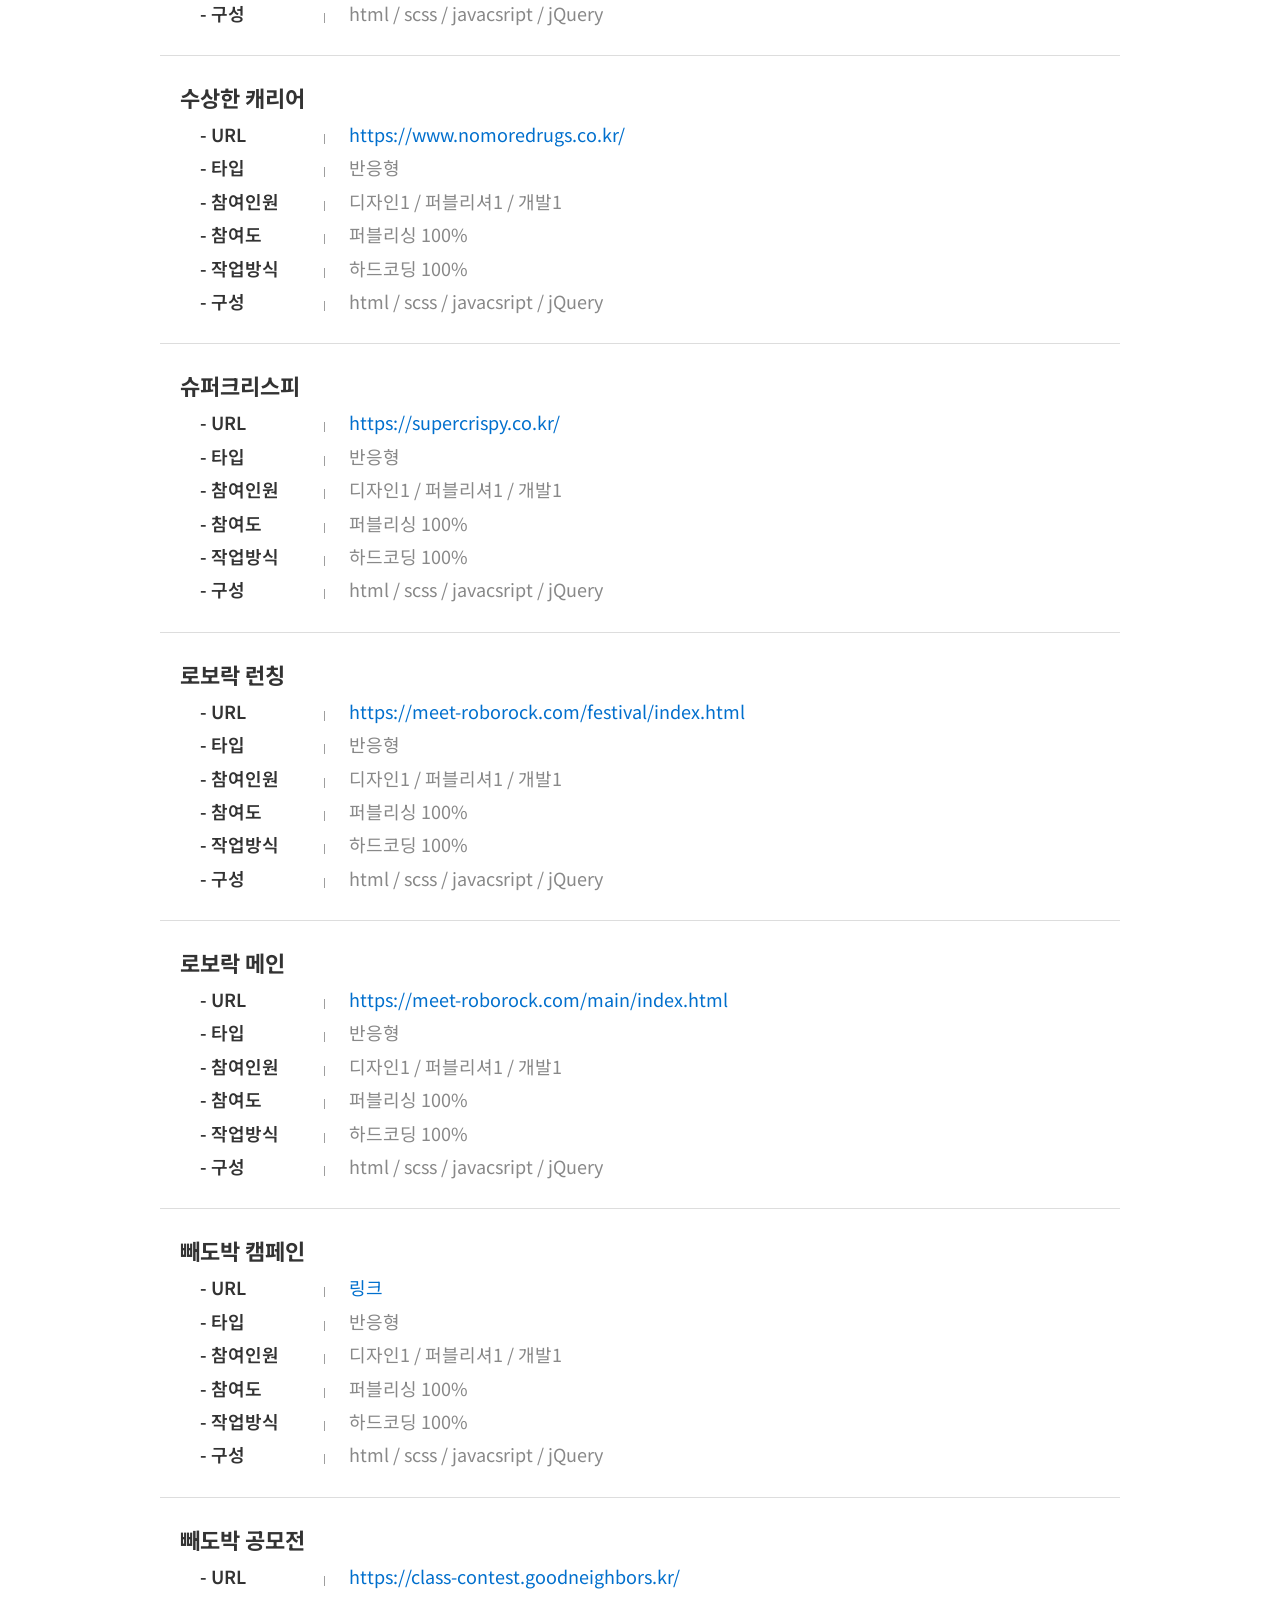
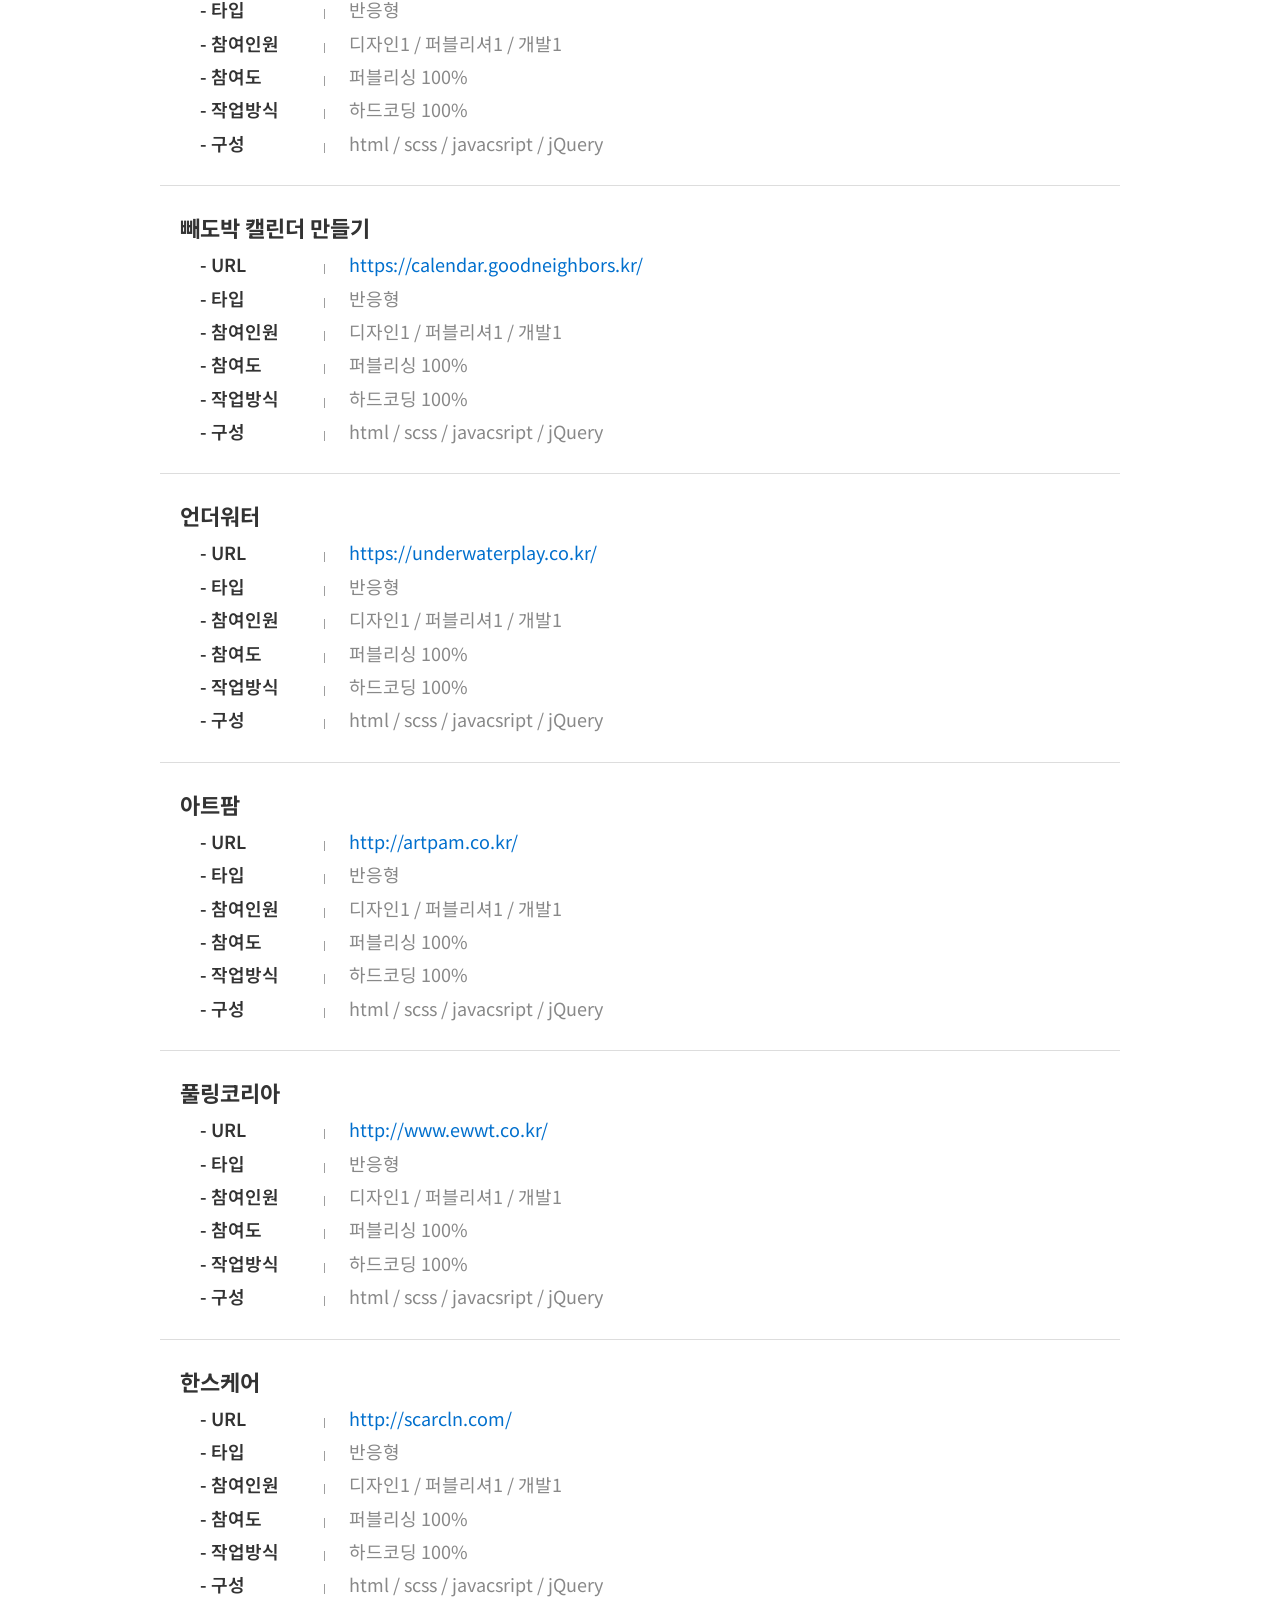
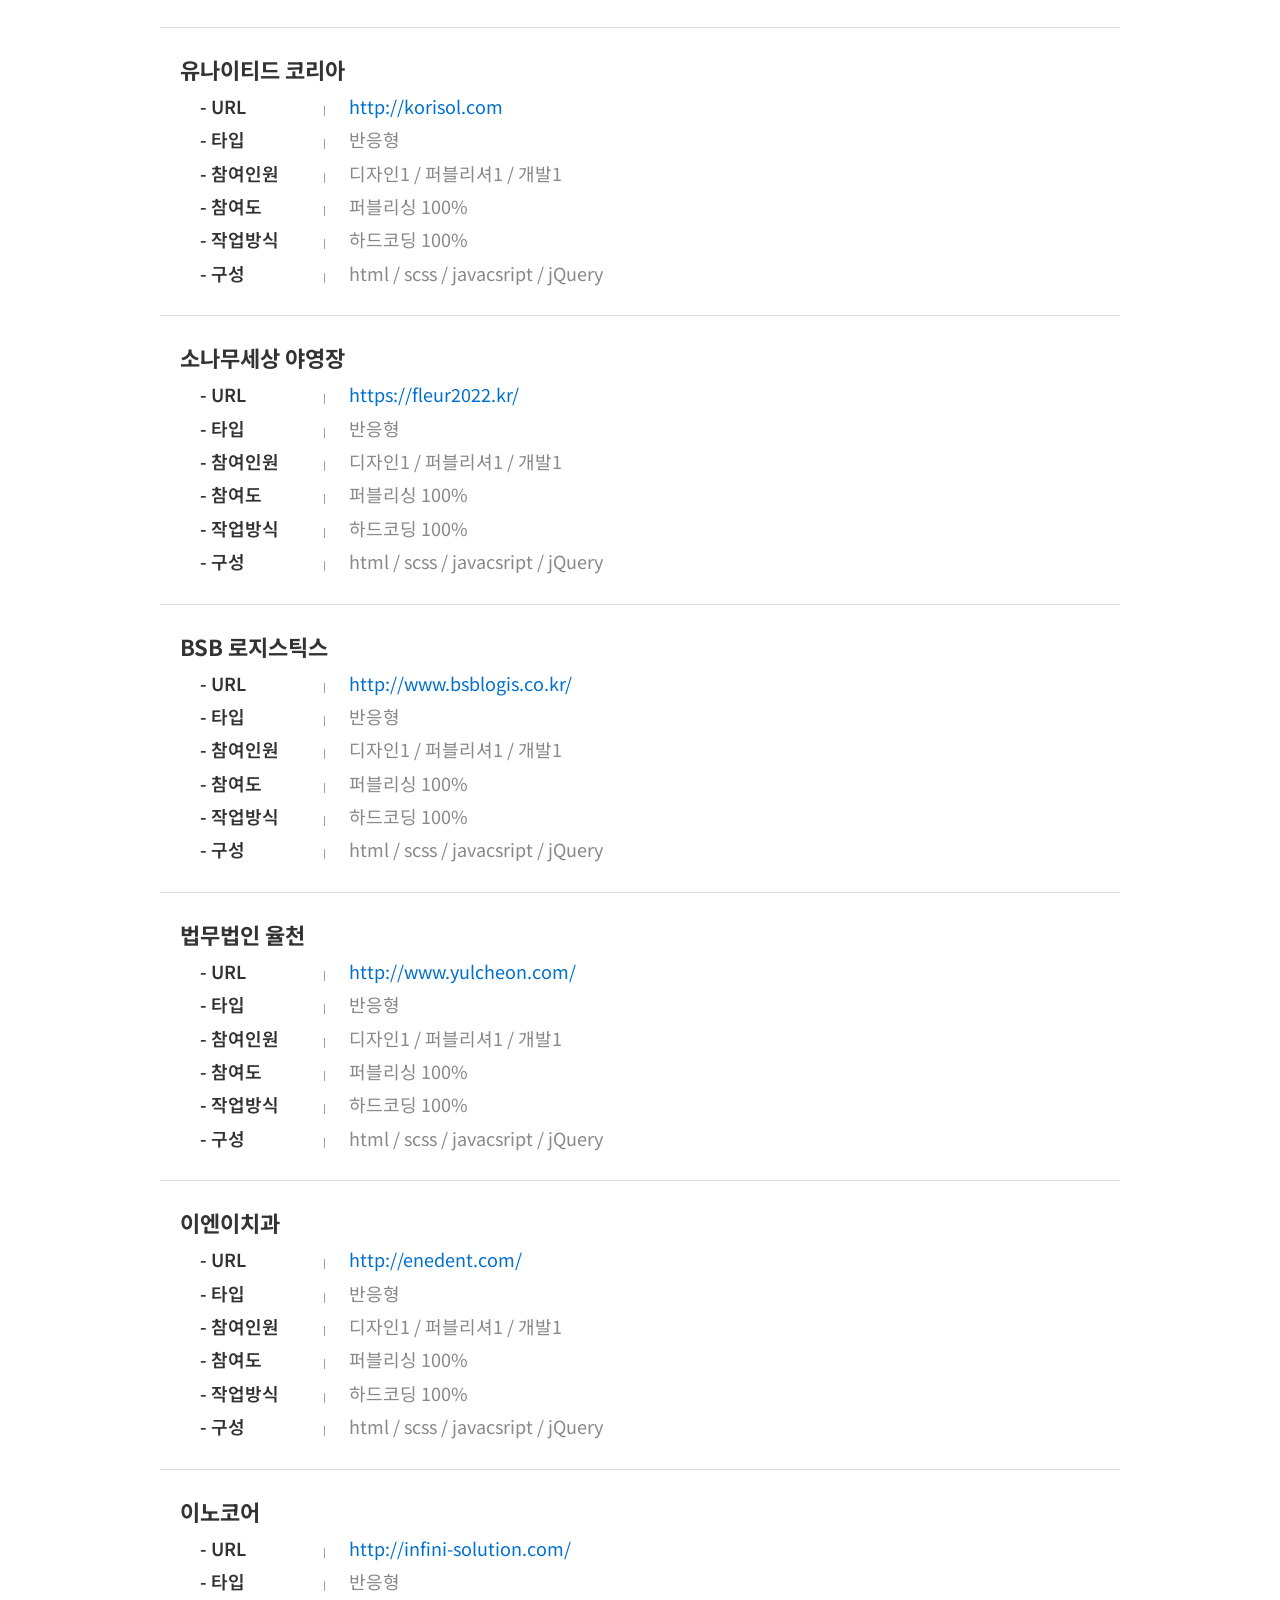
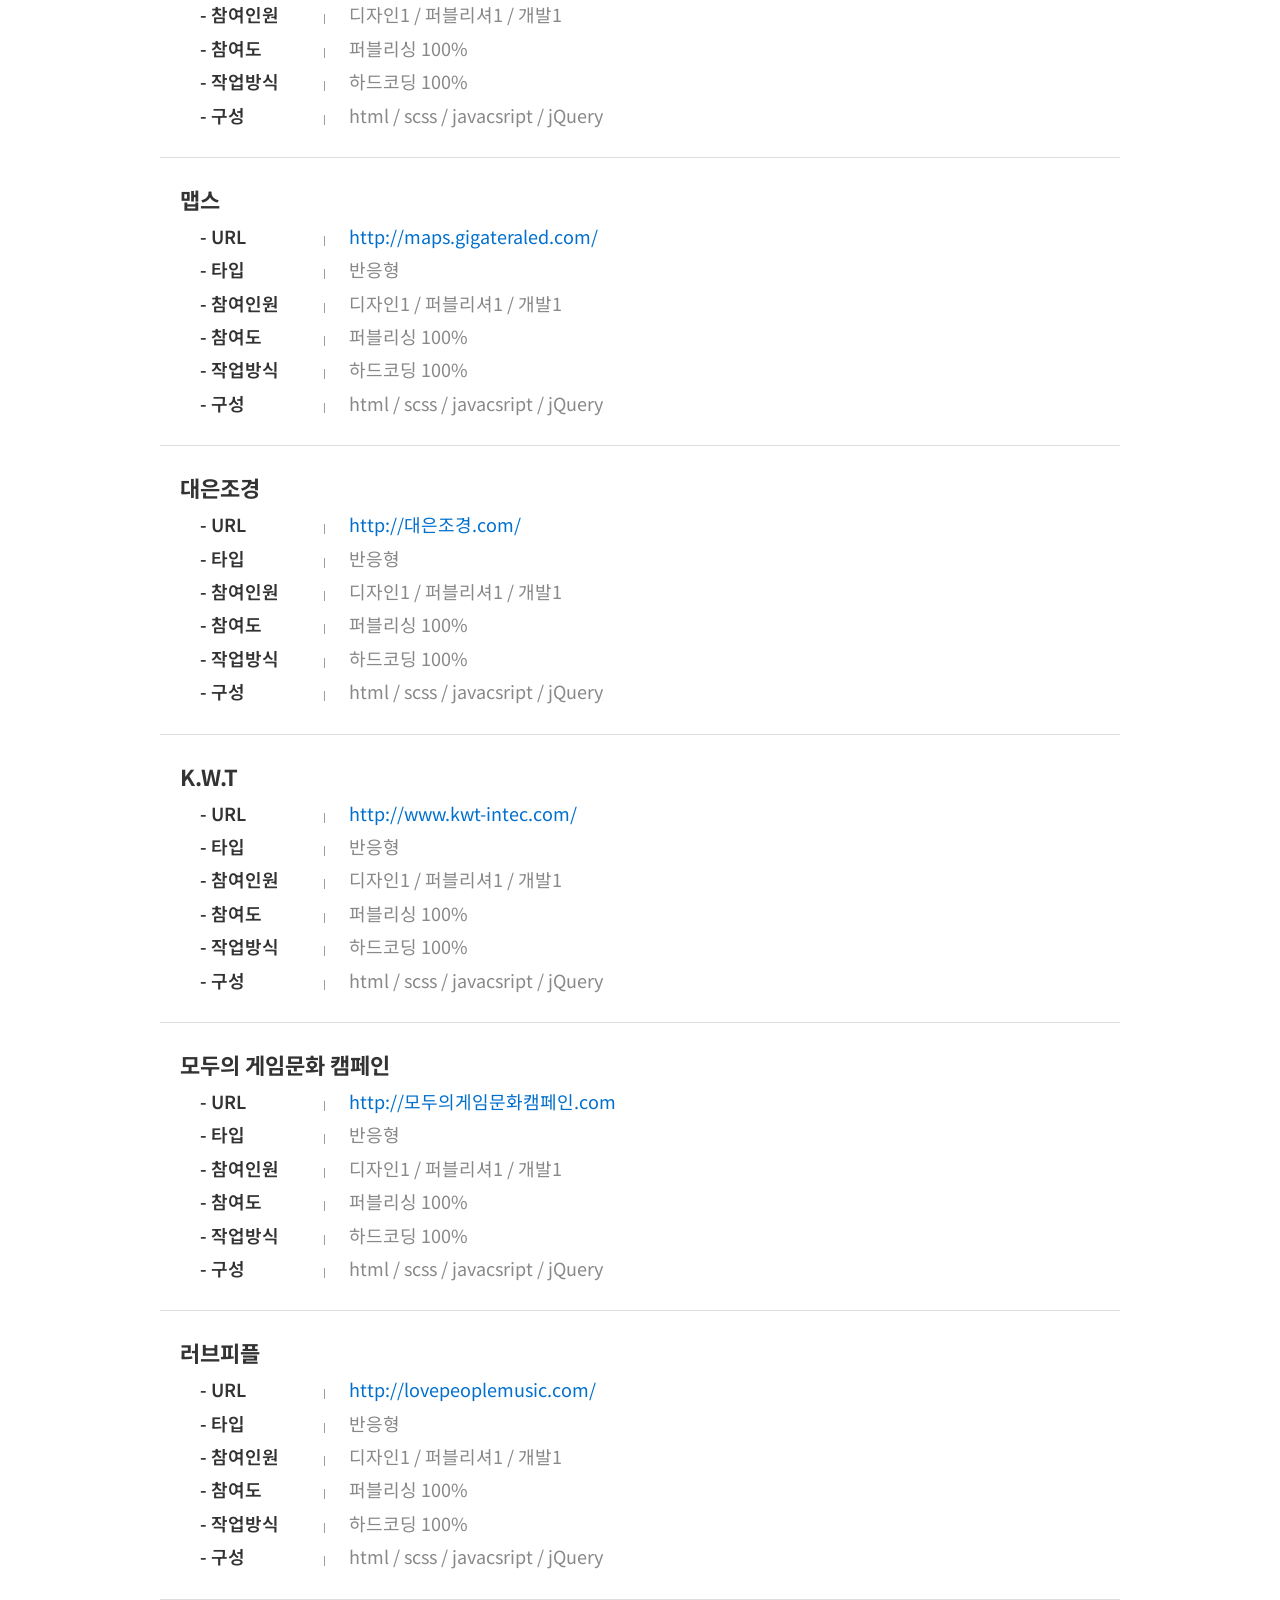
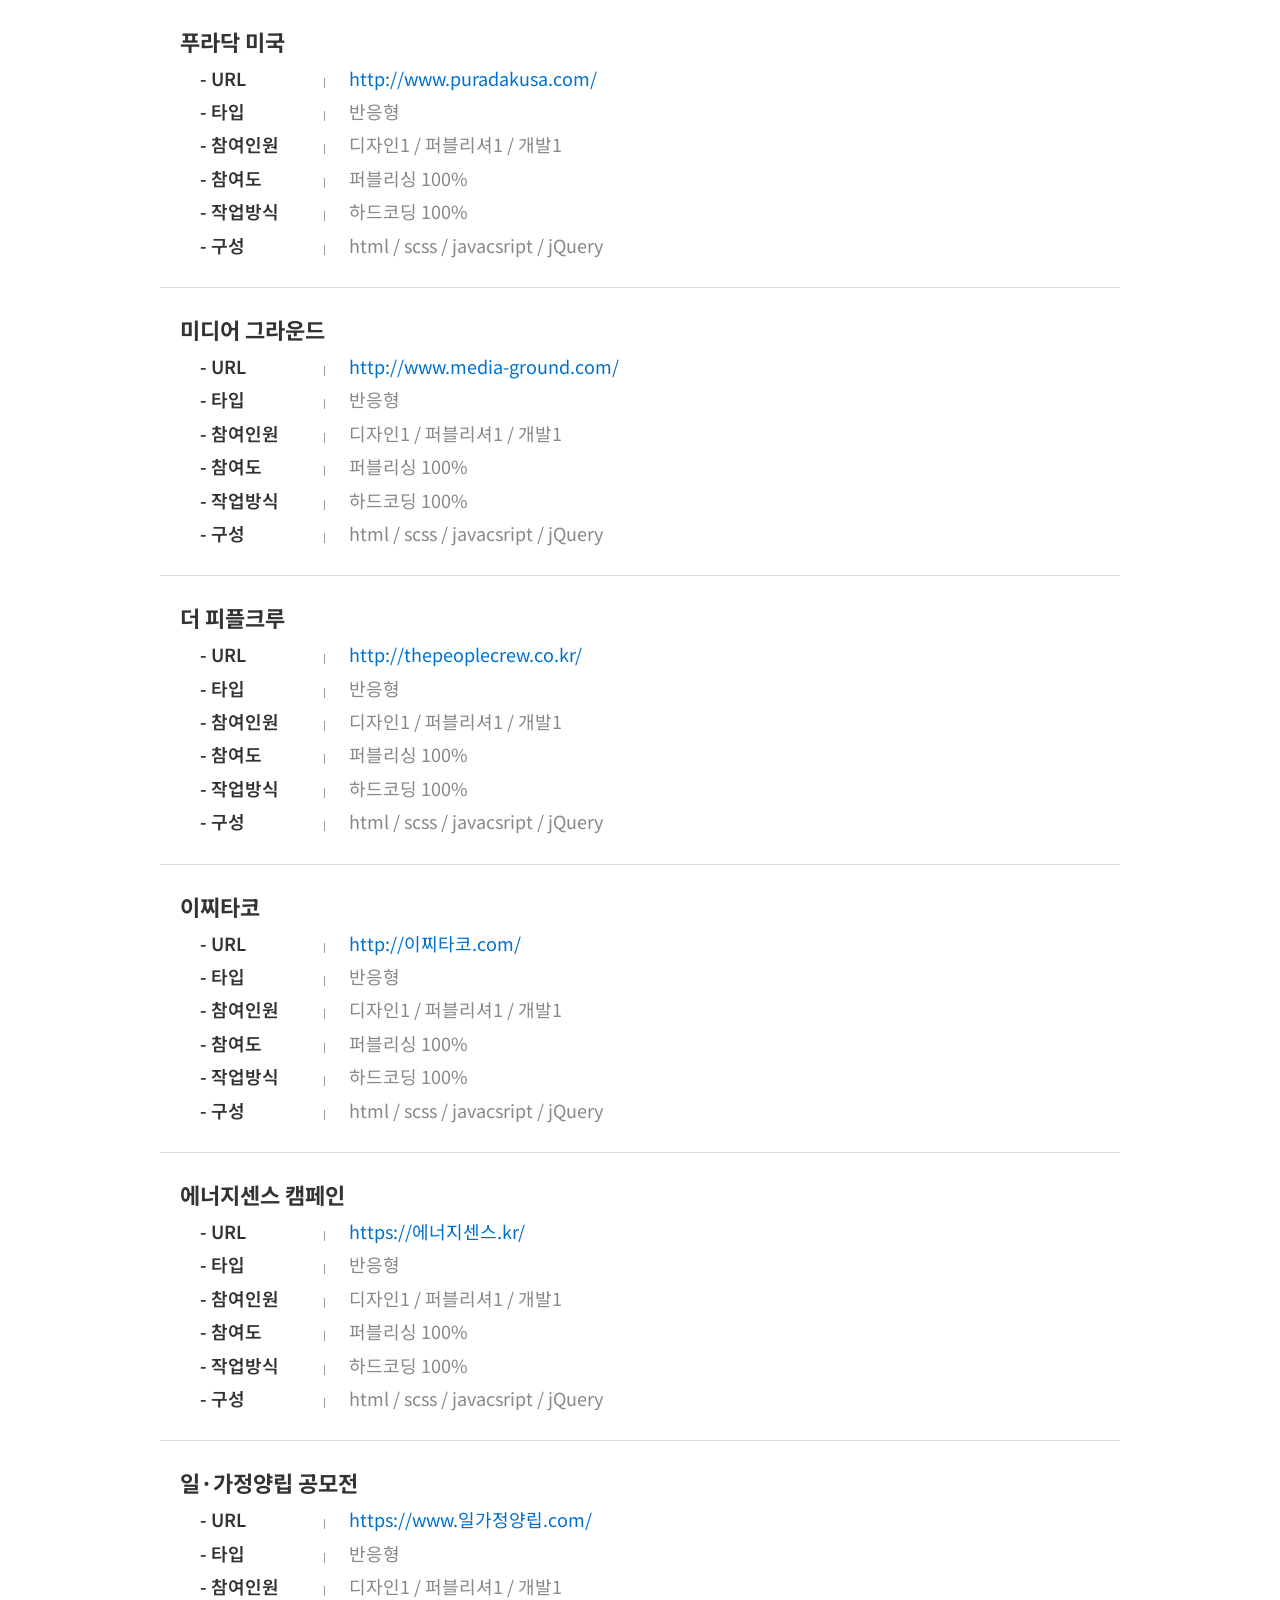
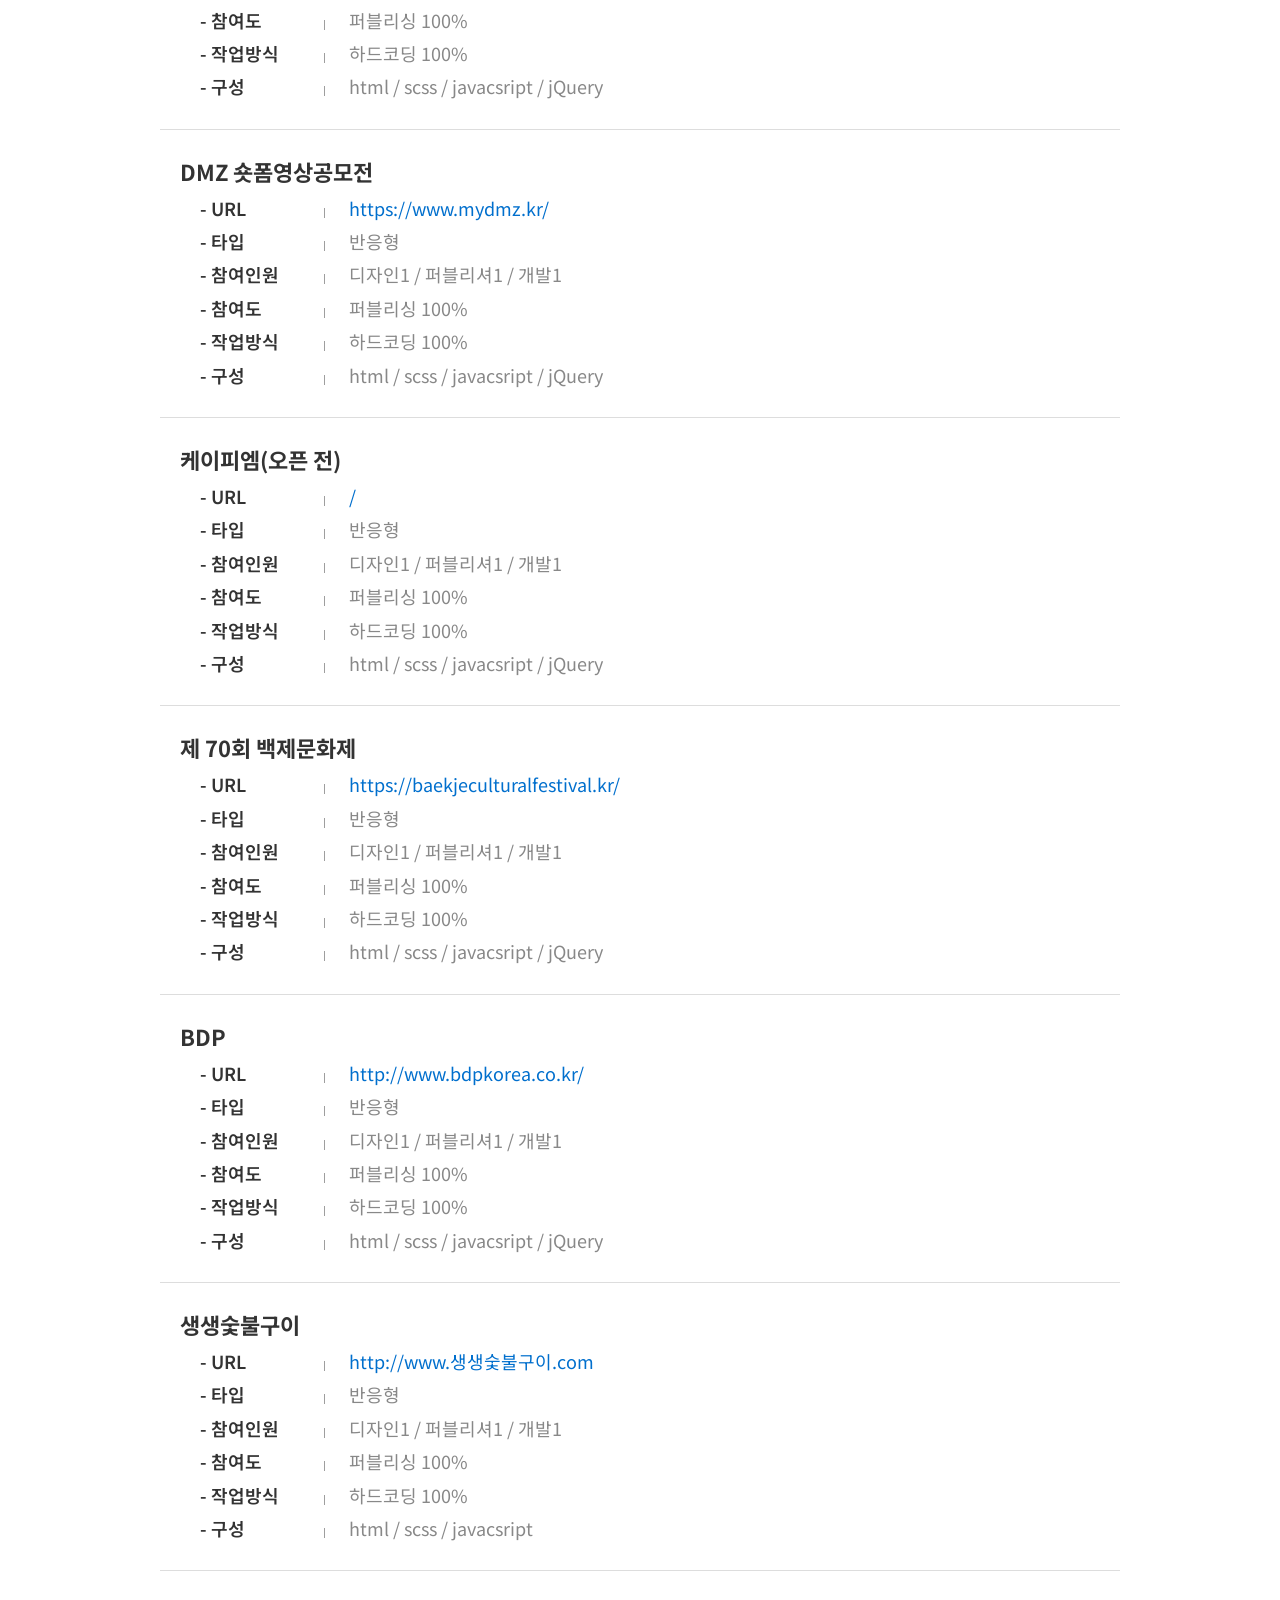
==== commit c17cf7e3: "add" ====
--- a/index.html
+++ b/index.html
@@ -49,6 +49,35 @@
       <p class="projects__title">주요 프로젝트</p>
       <ul class="the_list">
         <li>
+          <p class="in_name">식스레터스</p>
+          <ul class="infos">
+            <li>
+              <span class="th">- URL</span>
+              <span class="td"><a href="https://6letters.co.kr/" target="_blank">https://6letters.co.kr/</a></span>
+            </li>
+            <li>
+              <span class="th">- 타입</span>
+              <span class="td">반응형</span>
+            </li>
+            <li>
+              <span class="th">- 참여인원</span>
+              <span class="td">디자인1 / 퍼블리셔1 / 개발1</span>
+            </li>
+            <li>
+              <span class="th">- 참여도</span>
+              <span class="td">퍼블리싱 100%</span>
+            </li>
+            <li>
+              <span class="th">- 작업방식</span>
+              <span class="td">하드코딩 100%</span>
+            </li>
+            <li>
+              <span class="th">- 구성</span>
+              <span class="td">html / scss / javacsript / jQuery</span>
+            </li>
+          </ul>
+        </li>
+        <li>
           <p class="in_name">카라멜 에셋</p>
           <ul class="infos">
             <li>
@@ -78,6 +107,35 @@
           </ul>
         </li>
         <li>
+          <p class="in_name">동성룩스</p>
+          <ul class="infos">
+            <li>
+              <span class="th">- URL</span>
+              <span class="td"><a href="https://www.dslux.kr/" target="_blank">https://www.dslux.kr/</a></span>
+            </li>
+            <li>
+              <span class="th">- 타입</span>
+              <span class="td">반응형</span>
+            </li>
+            <li>
+              <span class="th">- 참여인원</span>
+              <span class="td">디자인1 / 퍼블리셔1 / 개발1</span>
+            </li>
+            <li>
+              <span class="th">- 참여도</span>
+              <span class="td">퍼블리싱 100%</span>
+            </li>
+            <li>
+              <span class="th">- 작업방식</span>
+              <span class="td">하드코딩 100%</span>
+            </li>
+            <li>
+              <span class="th">- 구성</span>
+              <span class="td">html / scss / javacsript / jQuery</span>
+            </li>
+          </ul>
+        </li>
+        <li>
           <p class="in_name">로보락 신제품 S10 MaxV Ultra</p>
           <ul class="infos">
             <li>
@@ -885,7 +943,7 @@
           <ul class="infos">
             <li>
               <span class="th">- URL</span>
-              <span class="td"><a href="" target="_blank"></a></span>
+              <span class="td"><a href="http://www.ewwt.co.kr/" target="_blank">http://www.ewwt.co.kr/</a></span>
             </li>
             <li>
               <span class="th">- 타입</span>
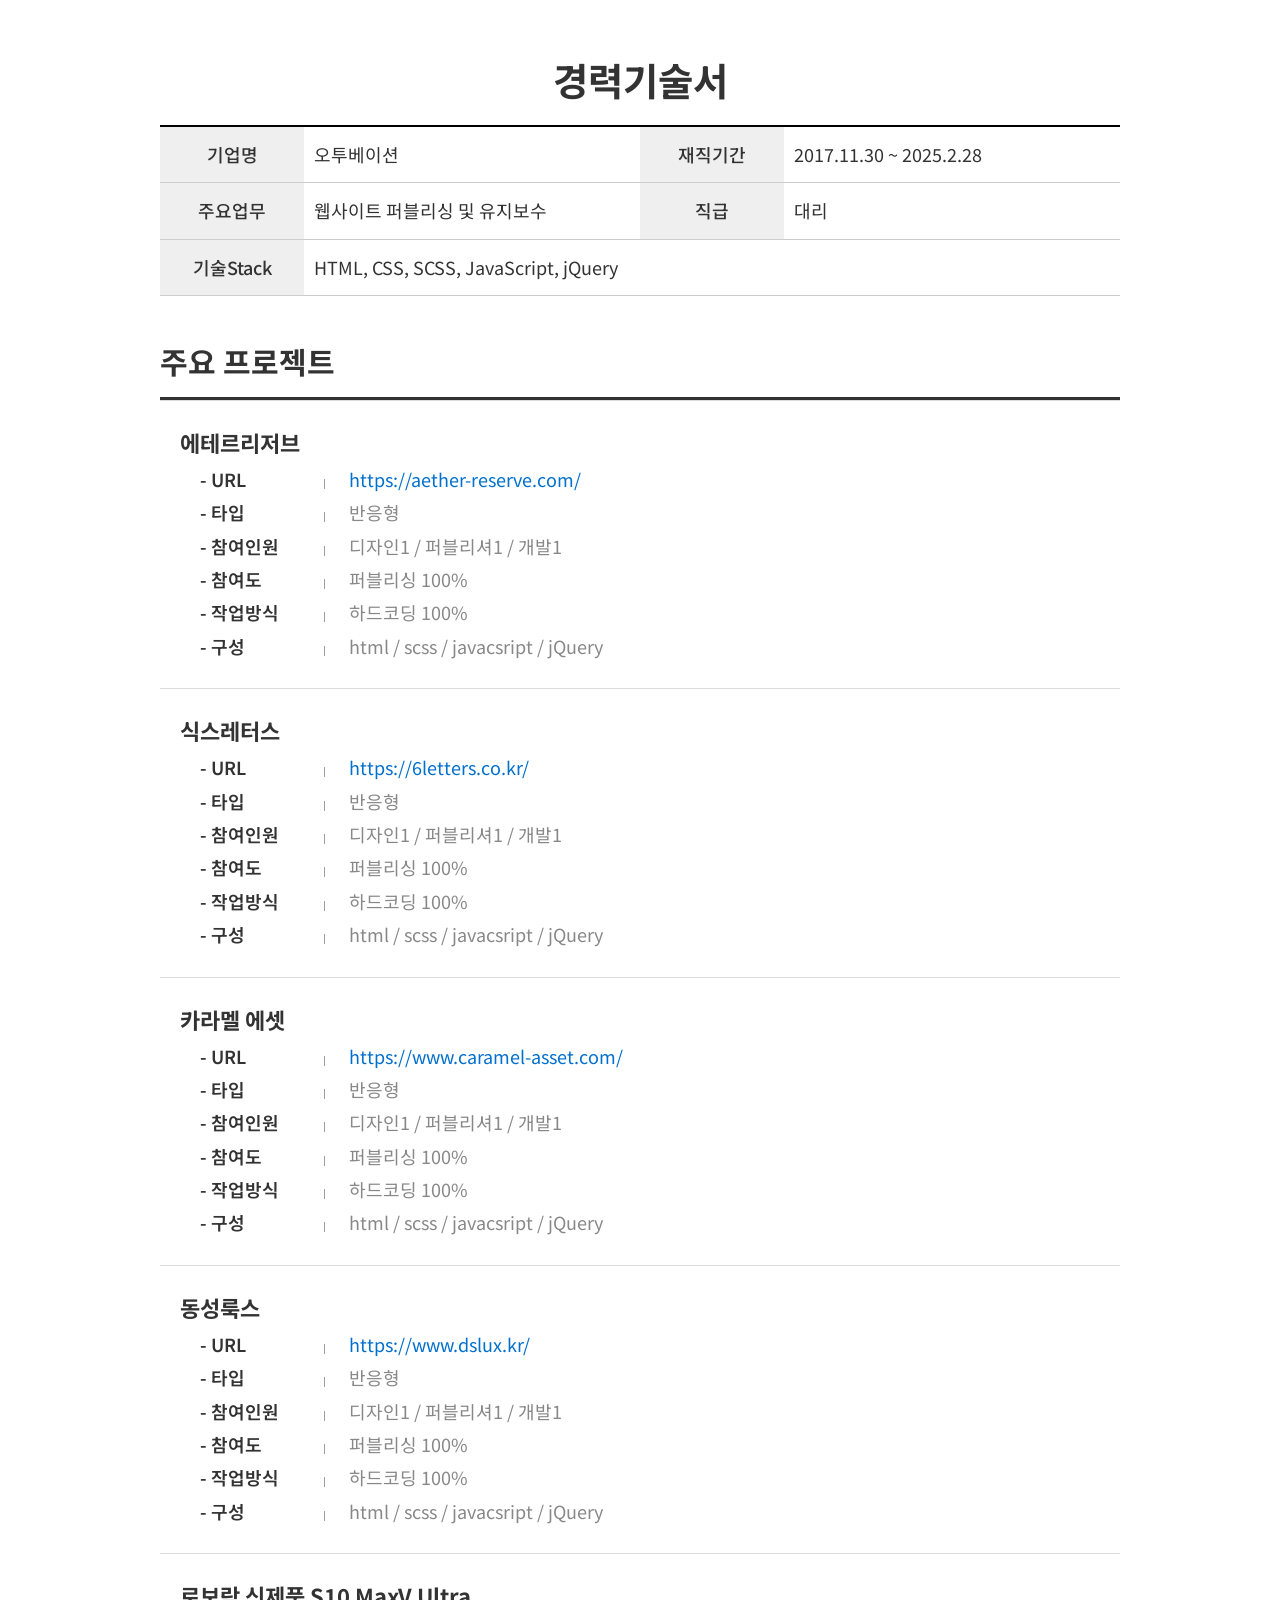
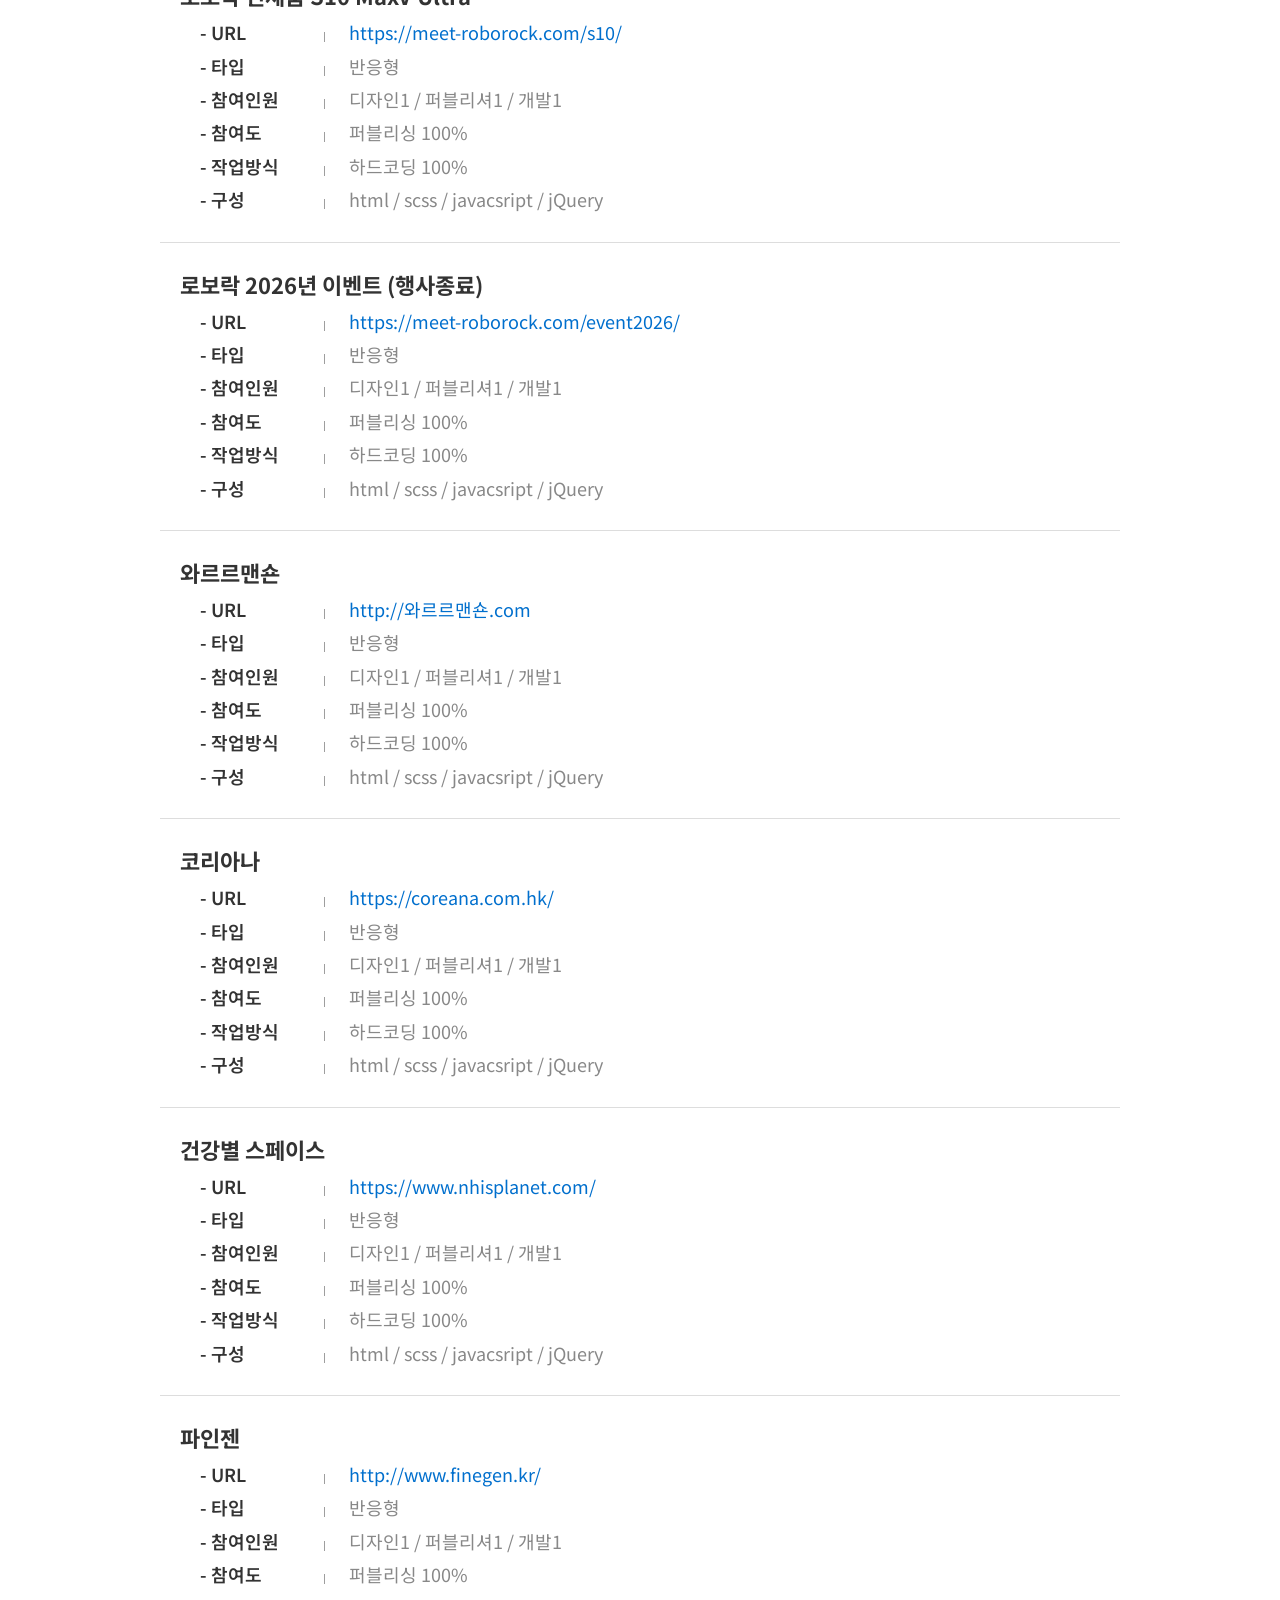
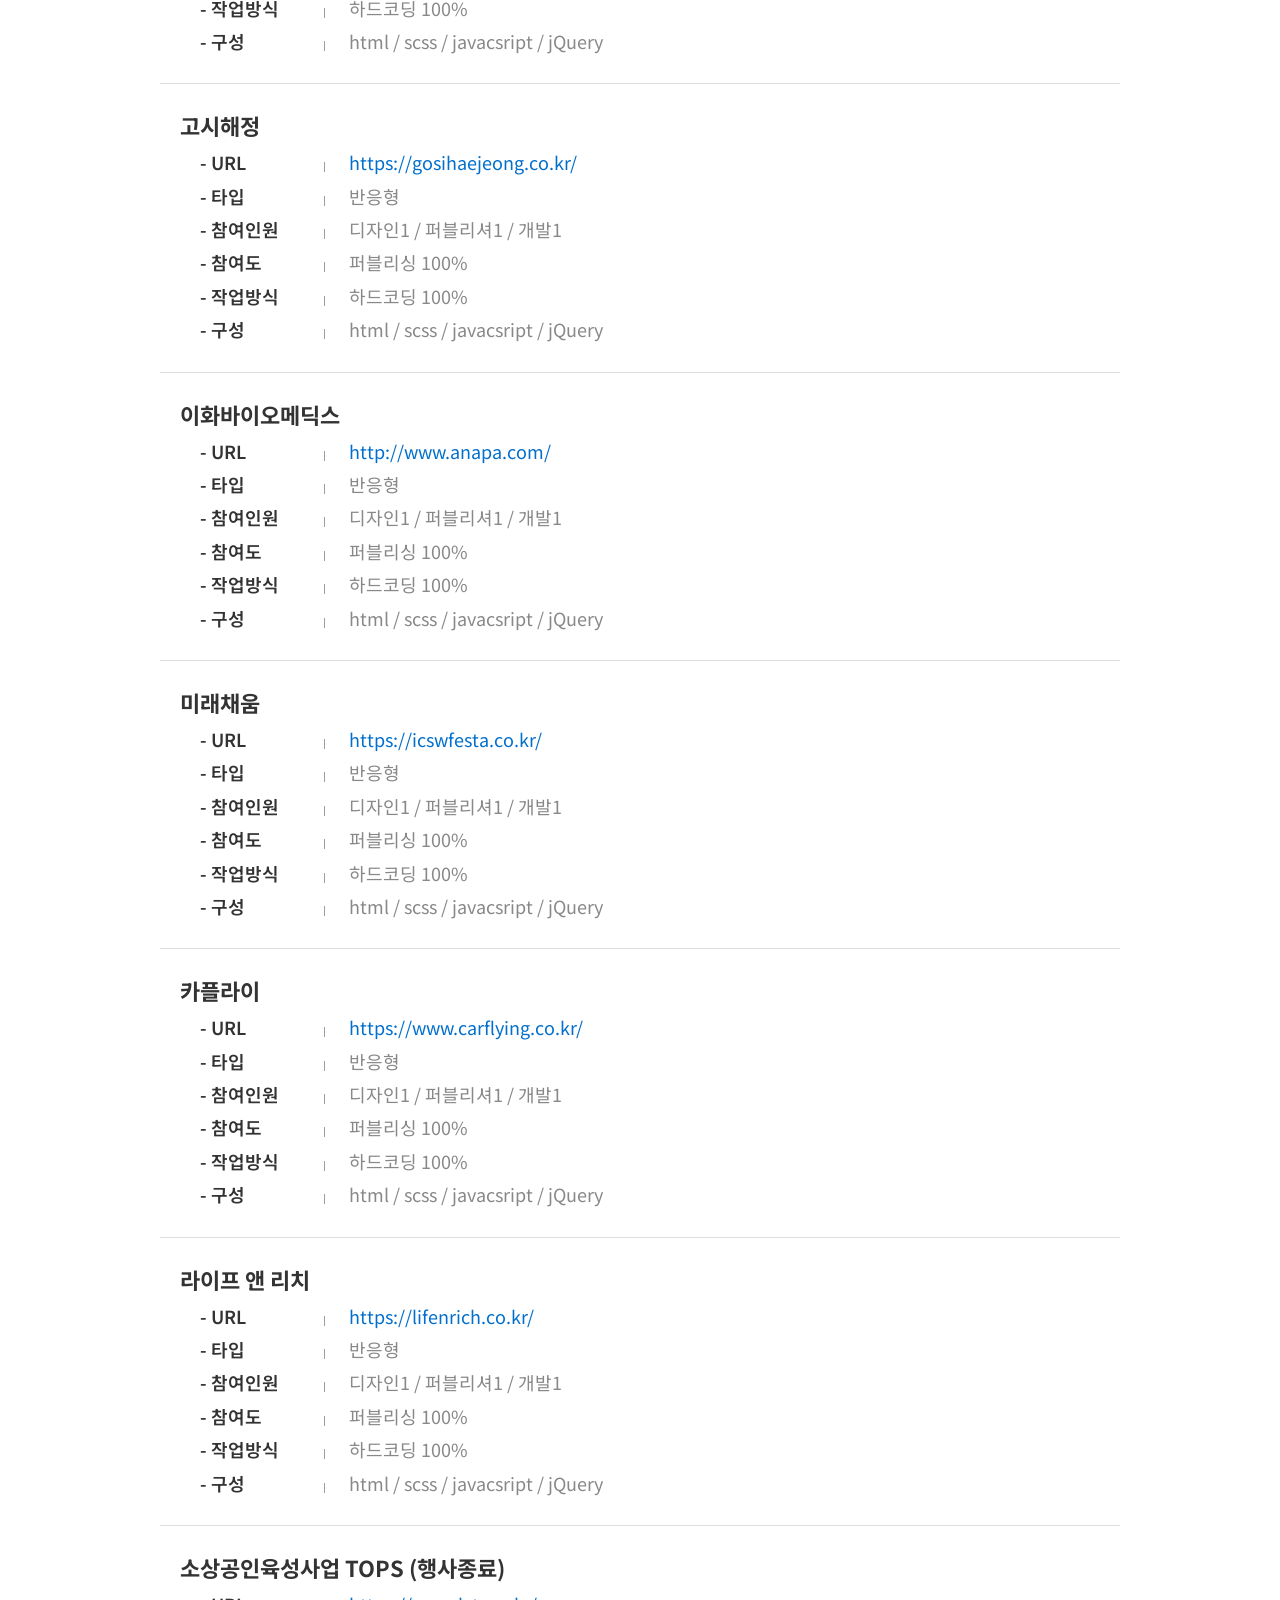
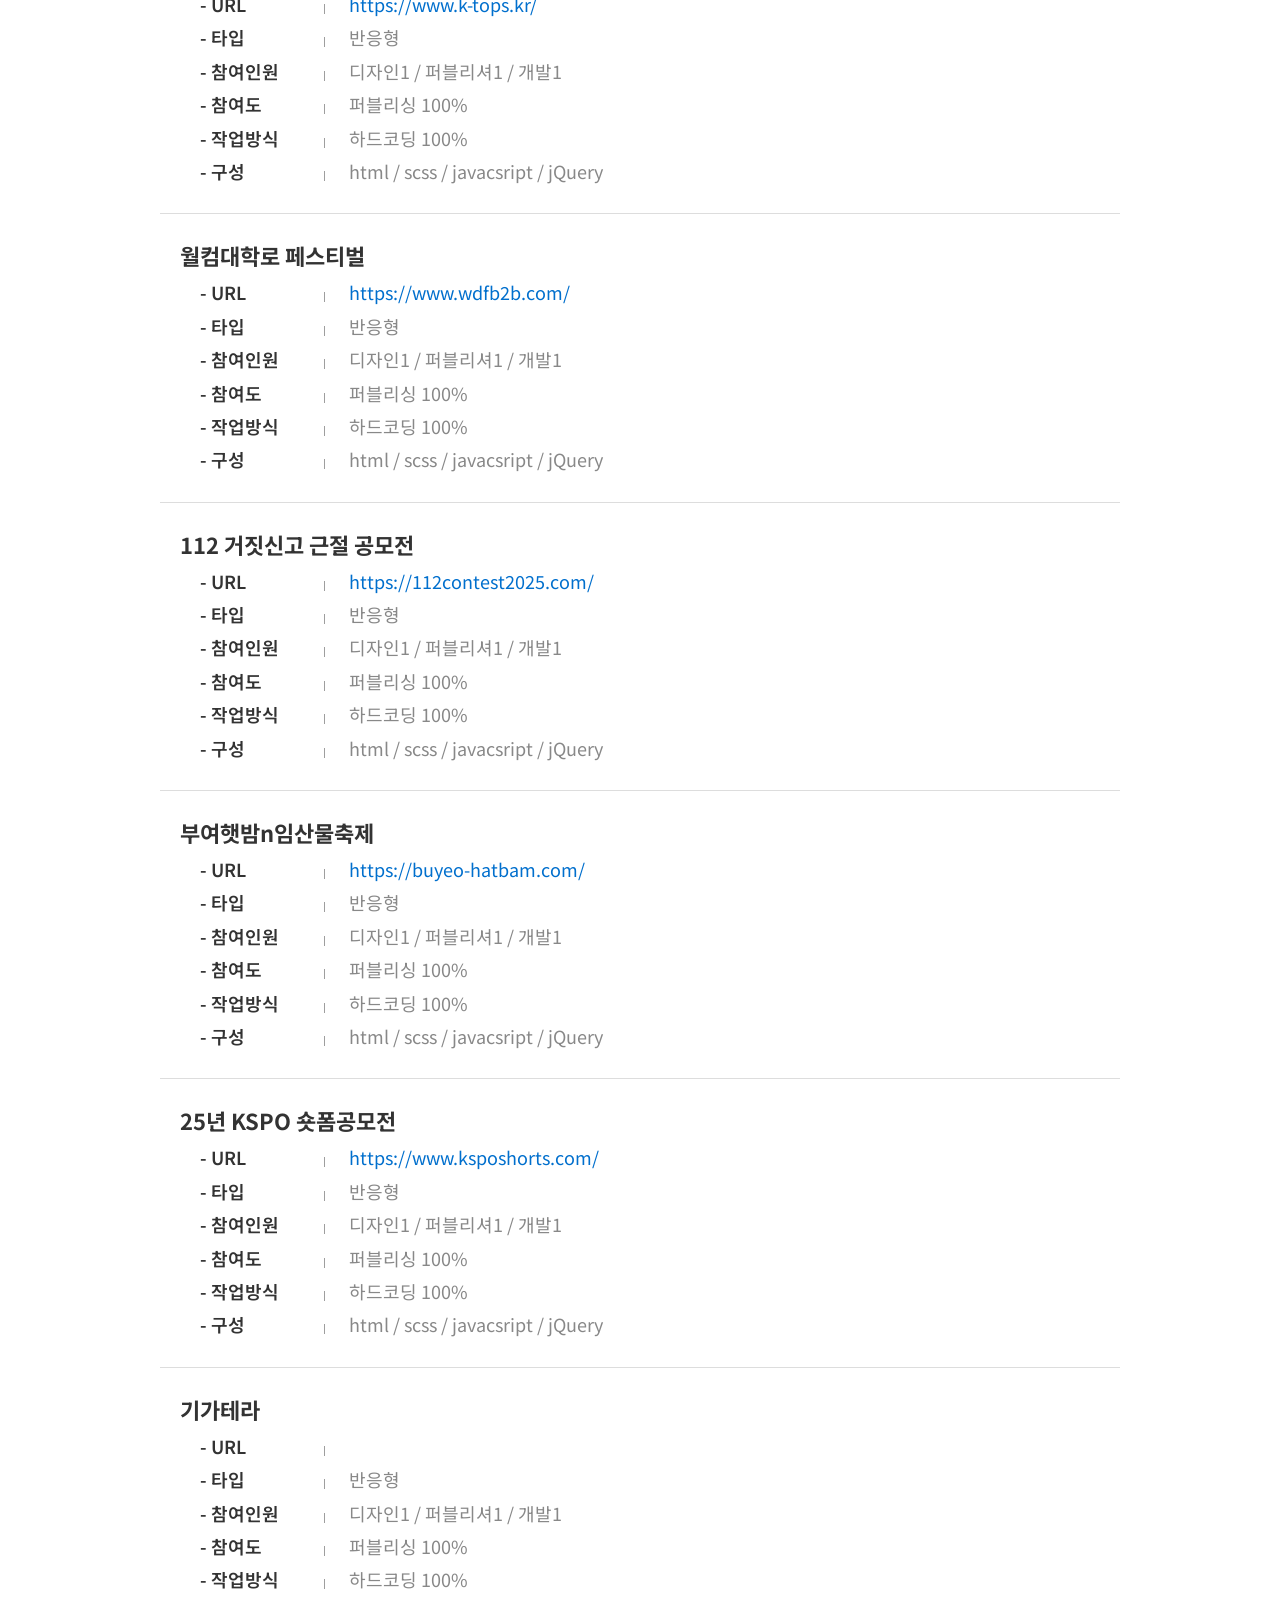
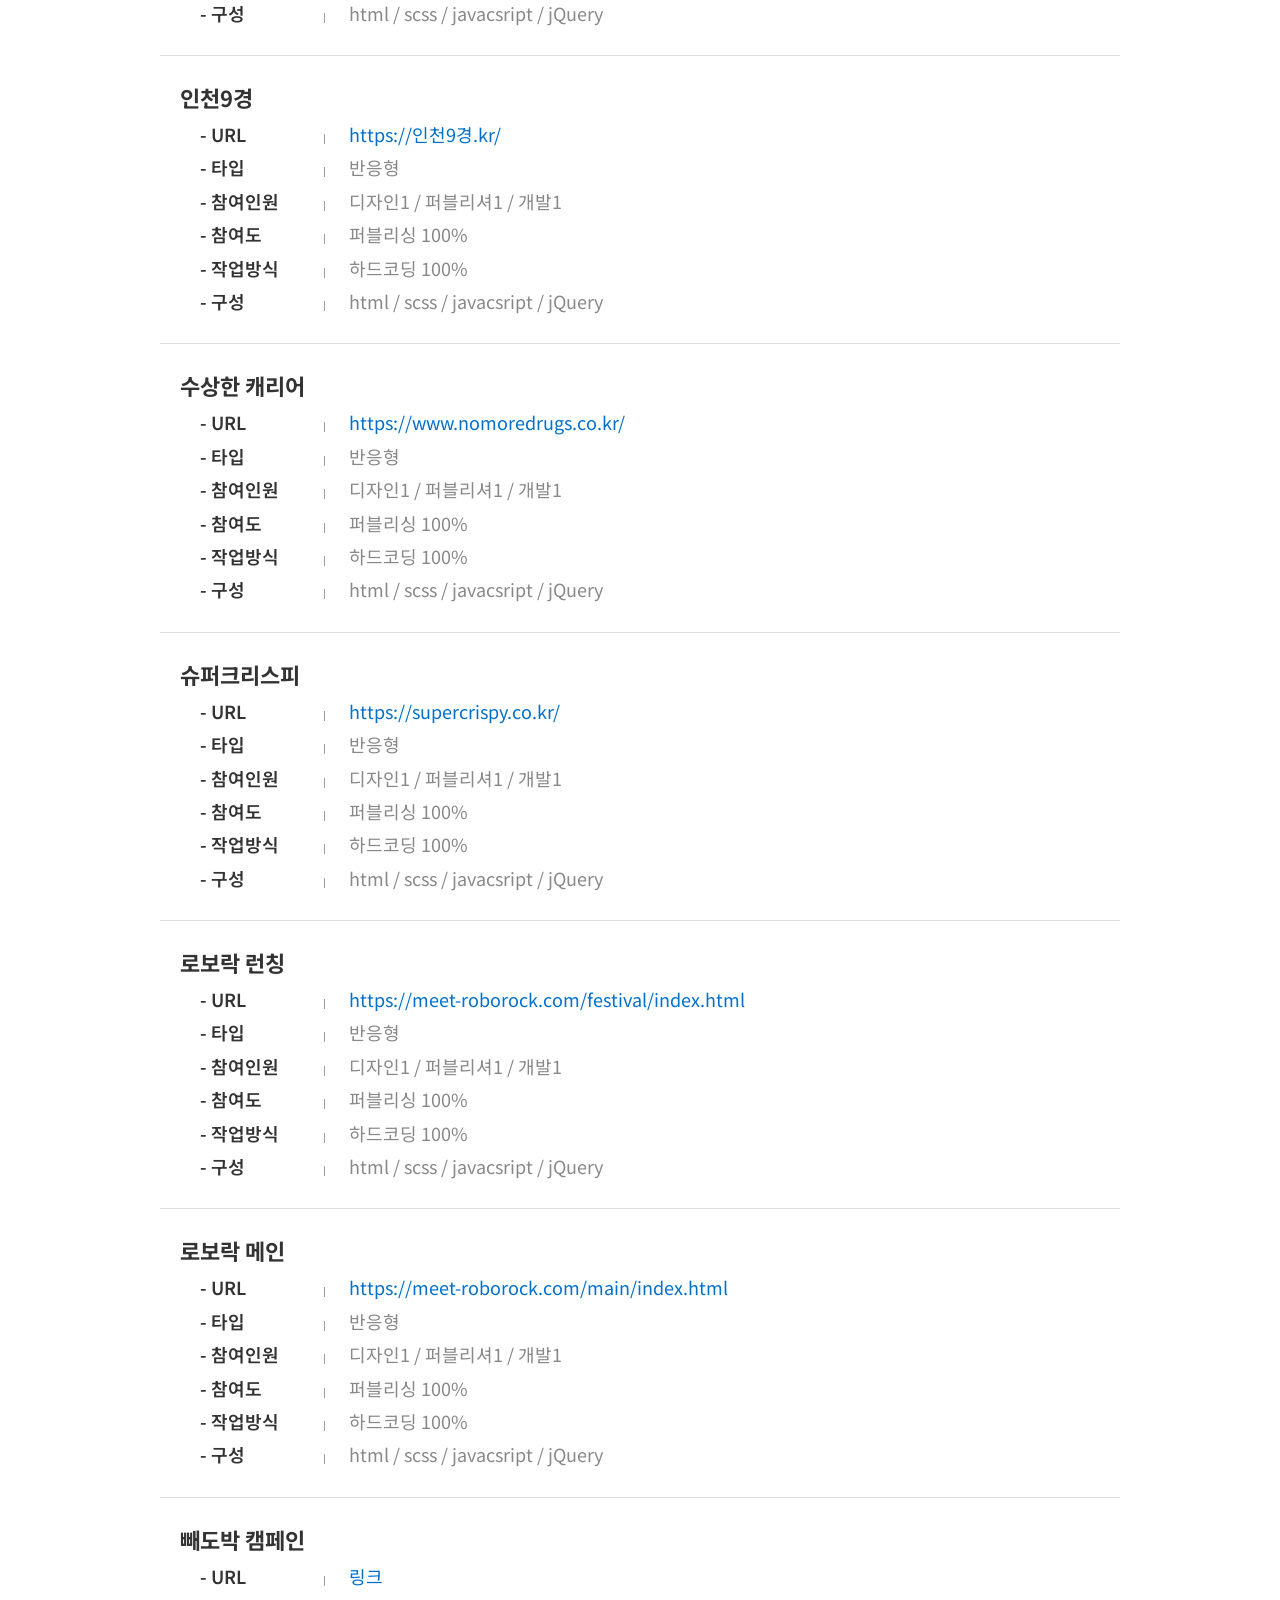
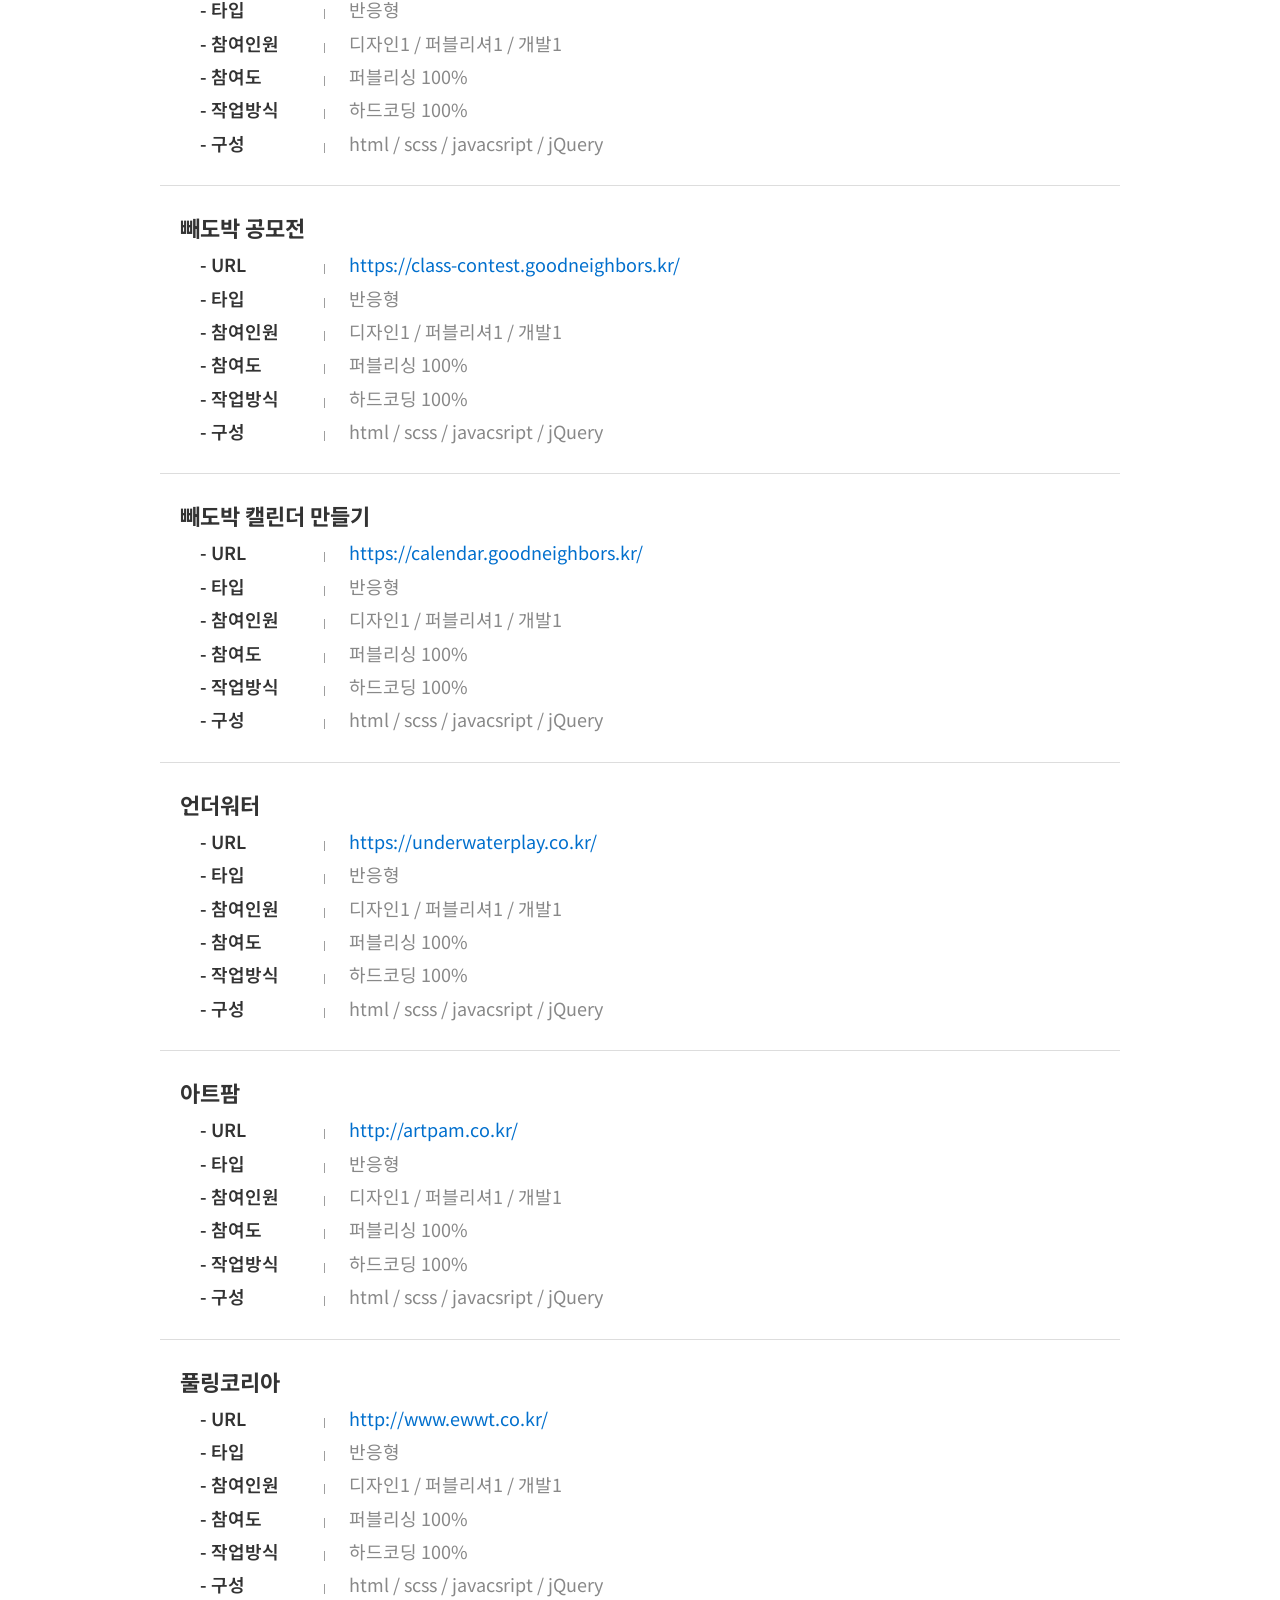
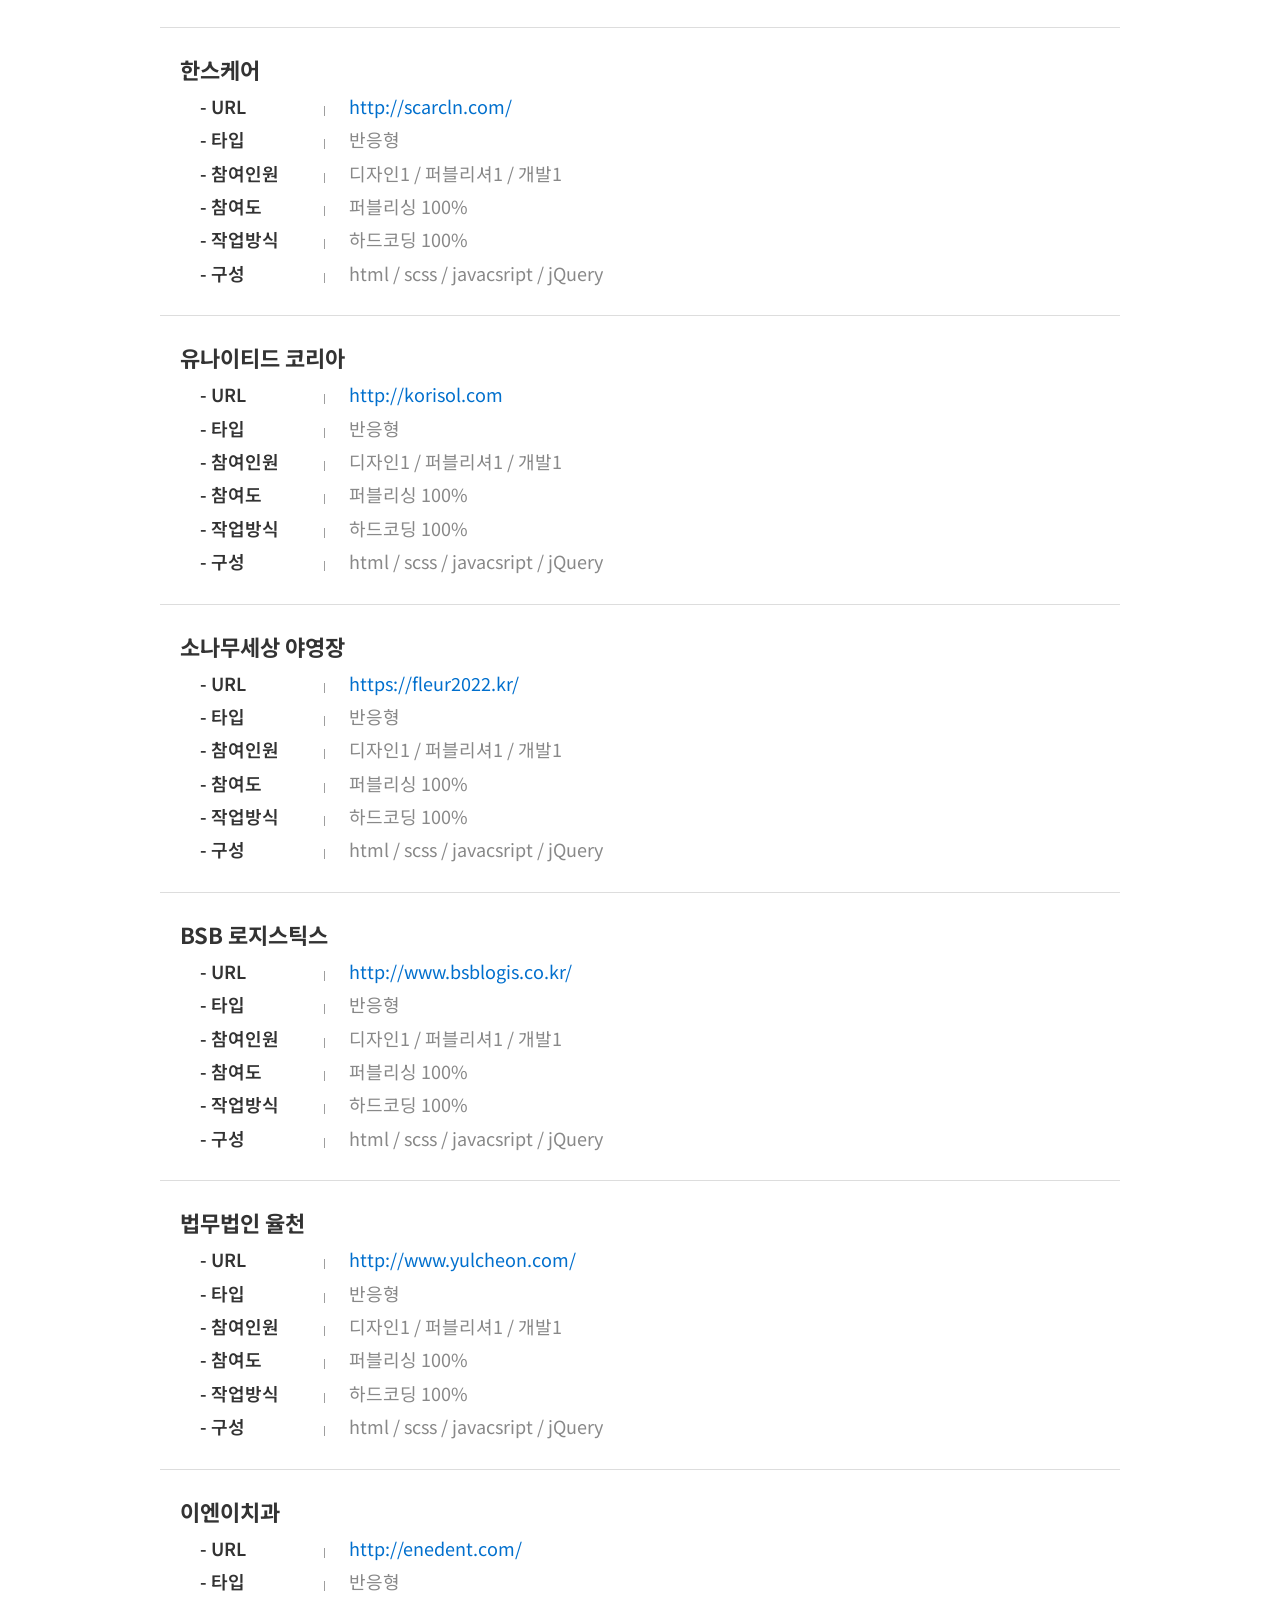
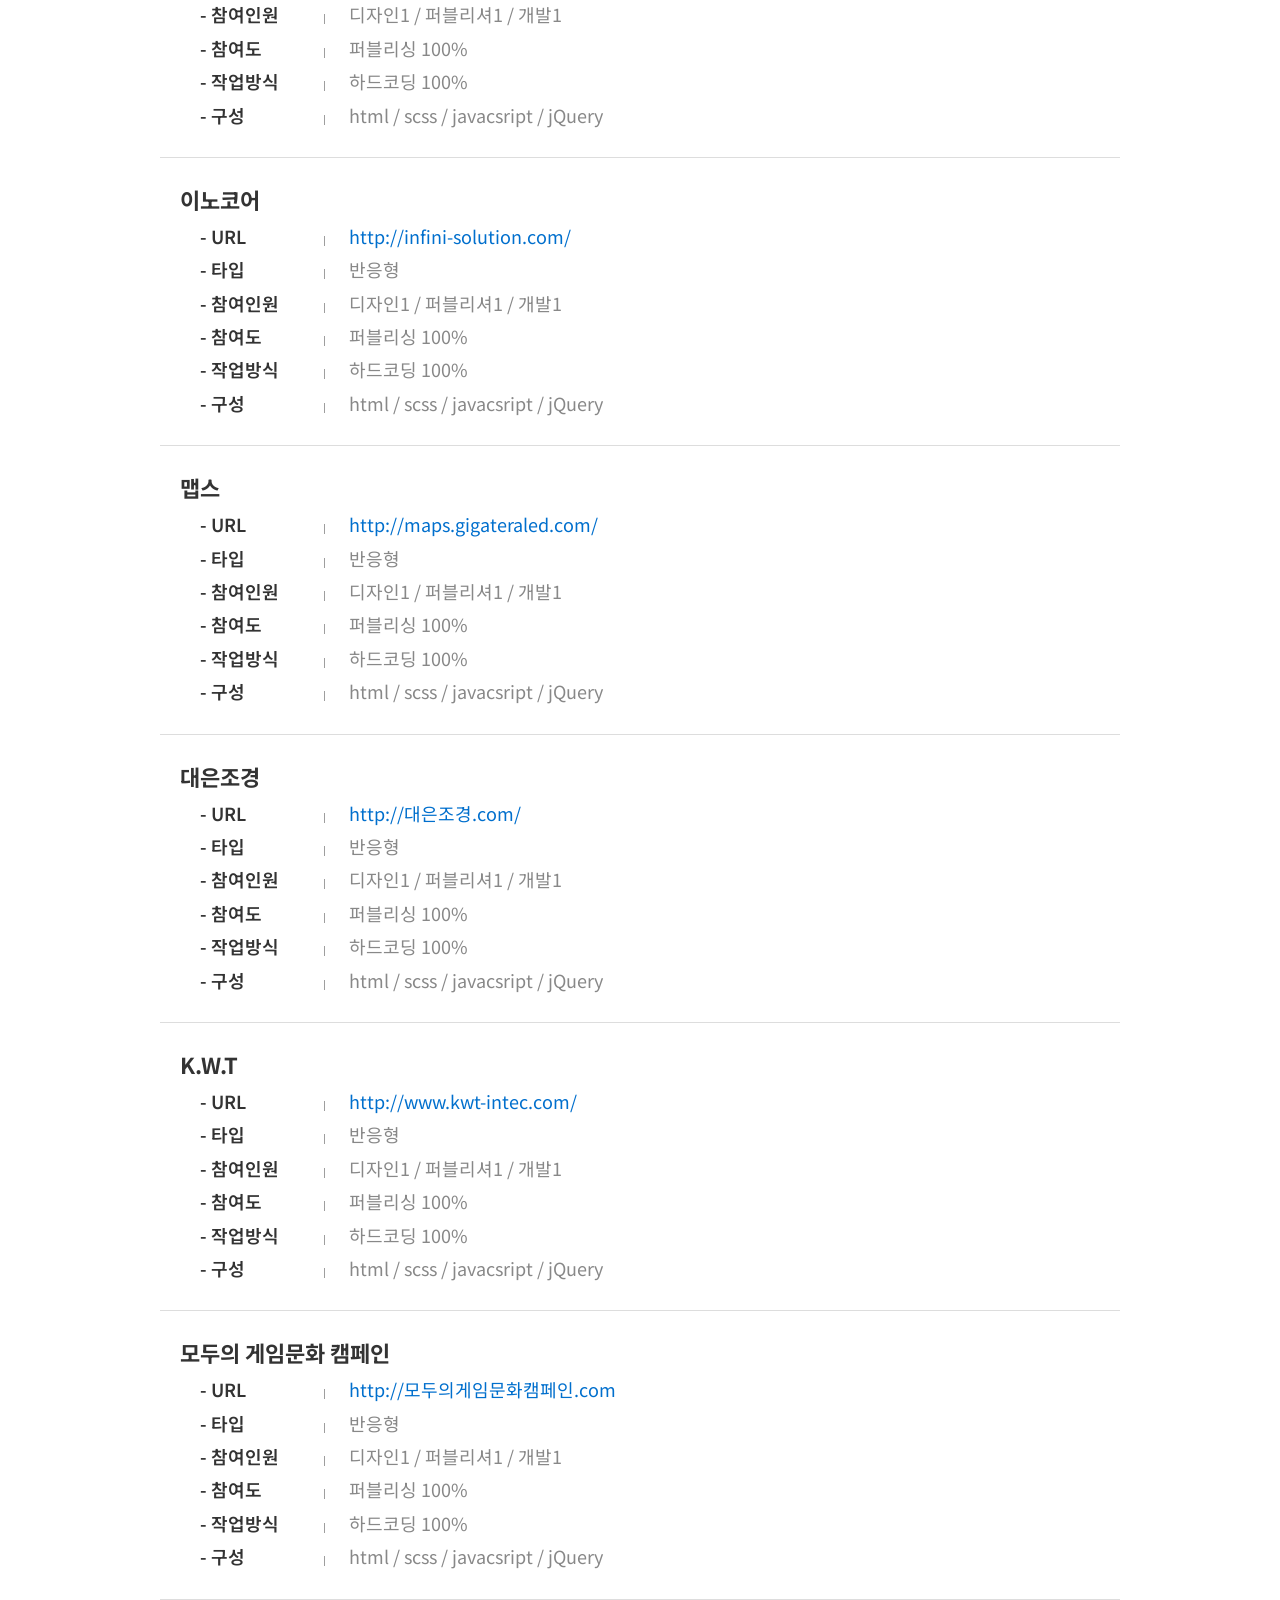
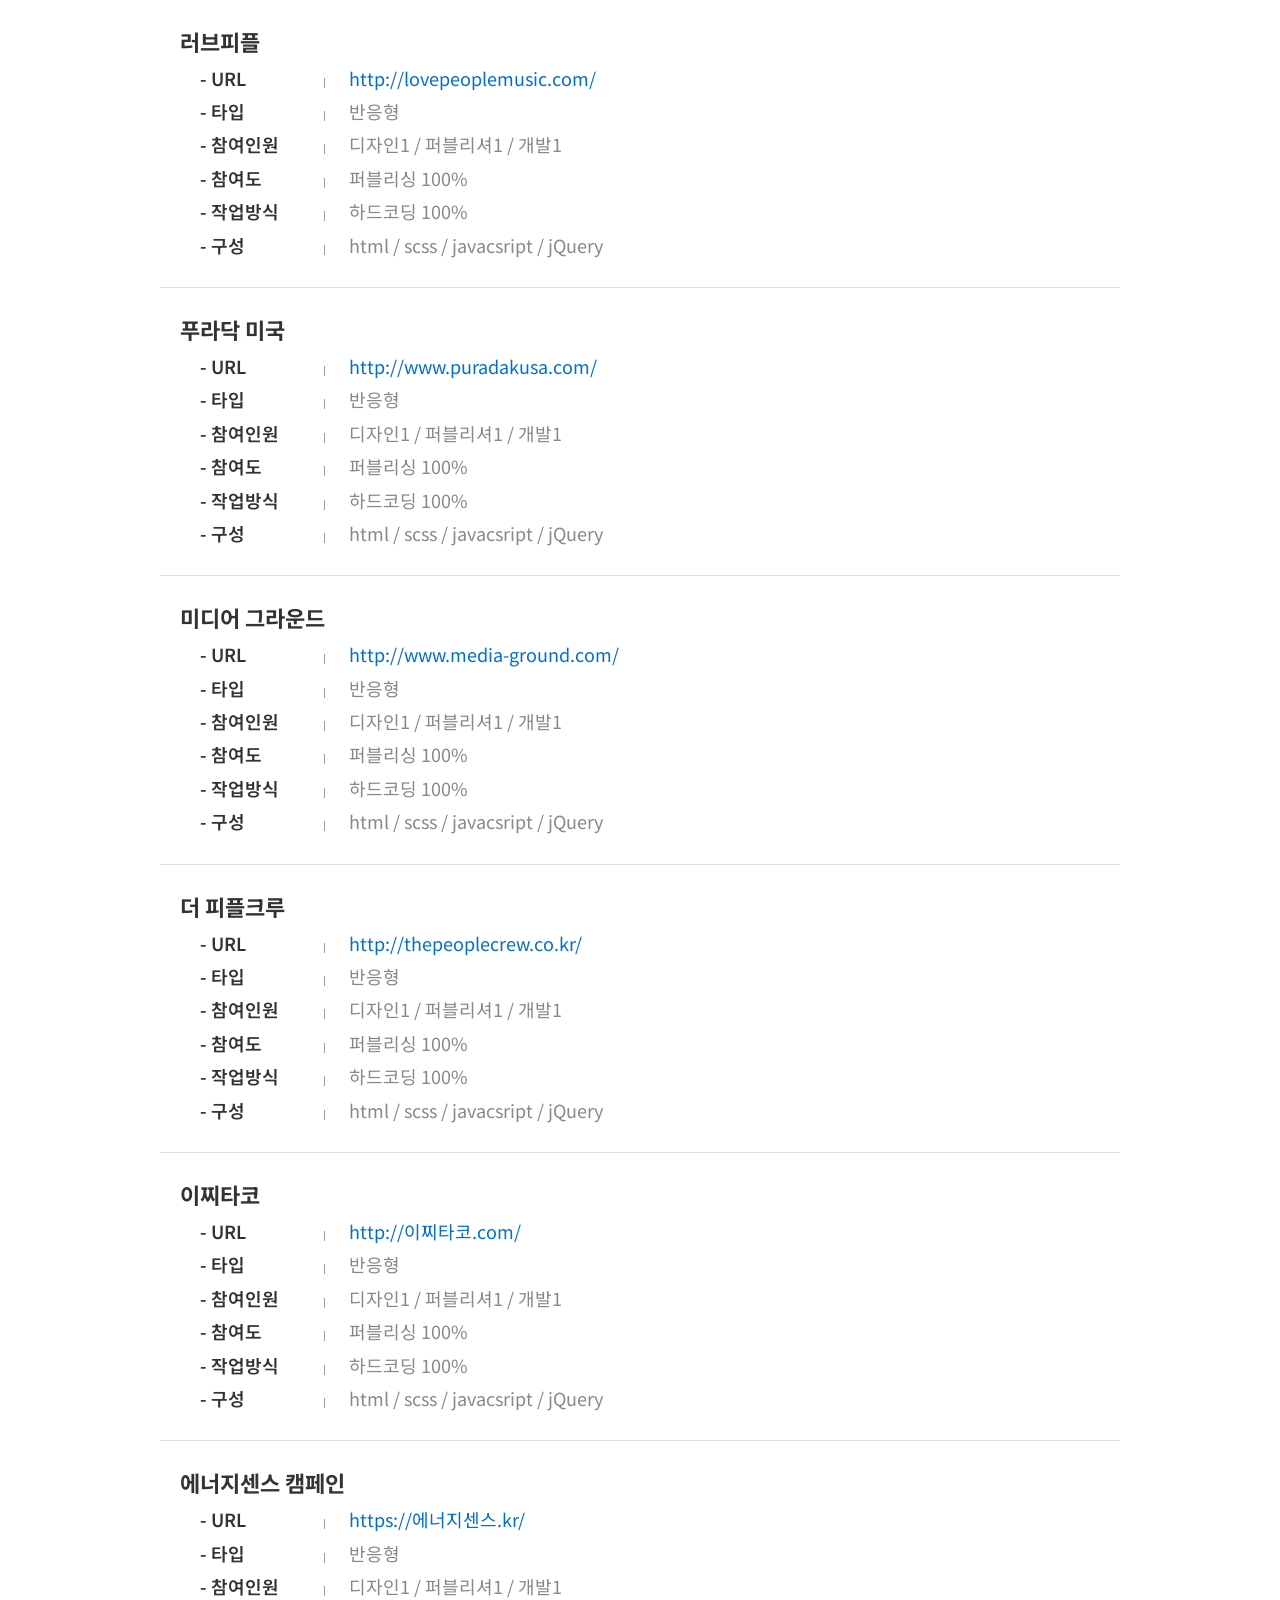
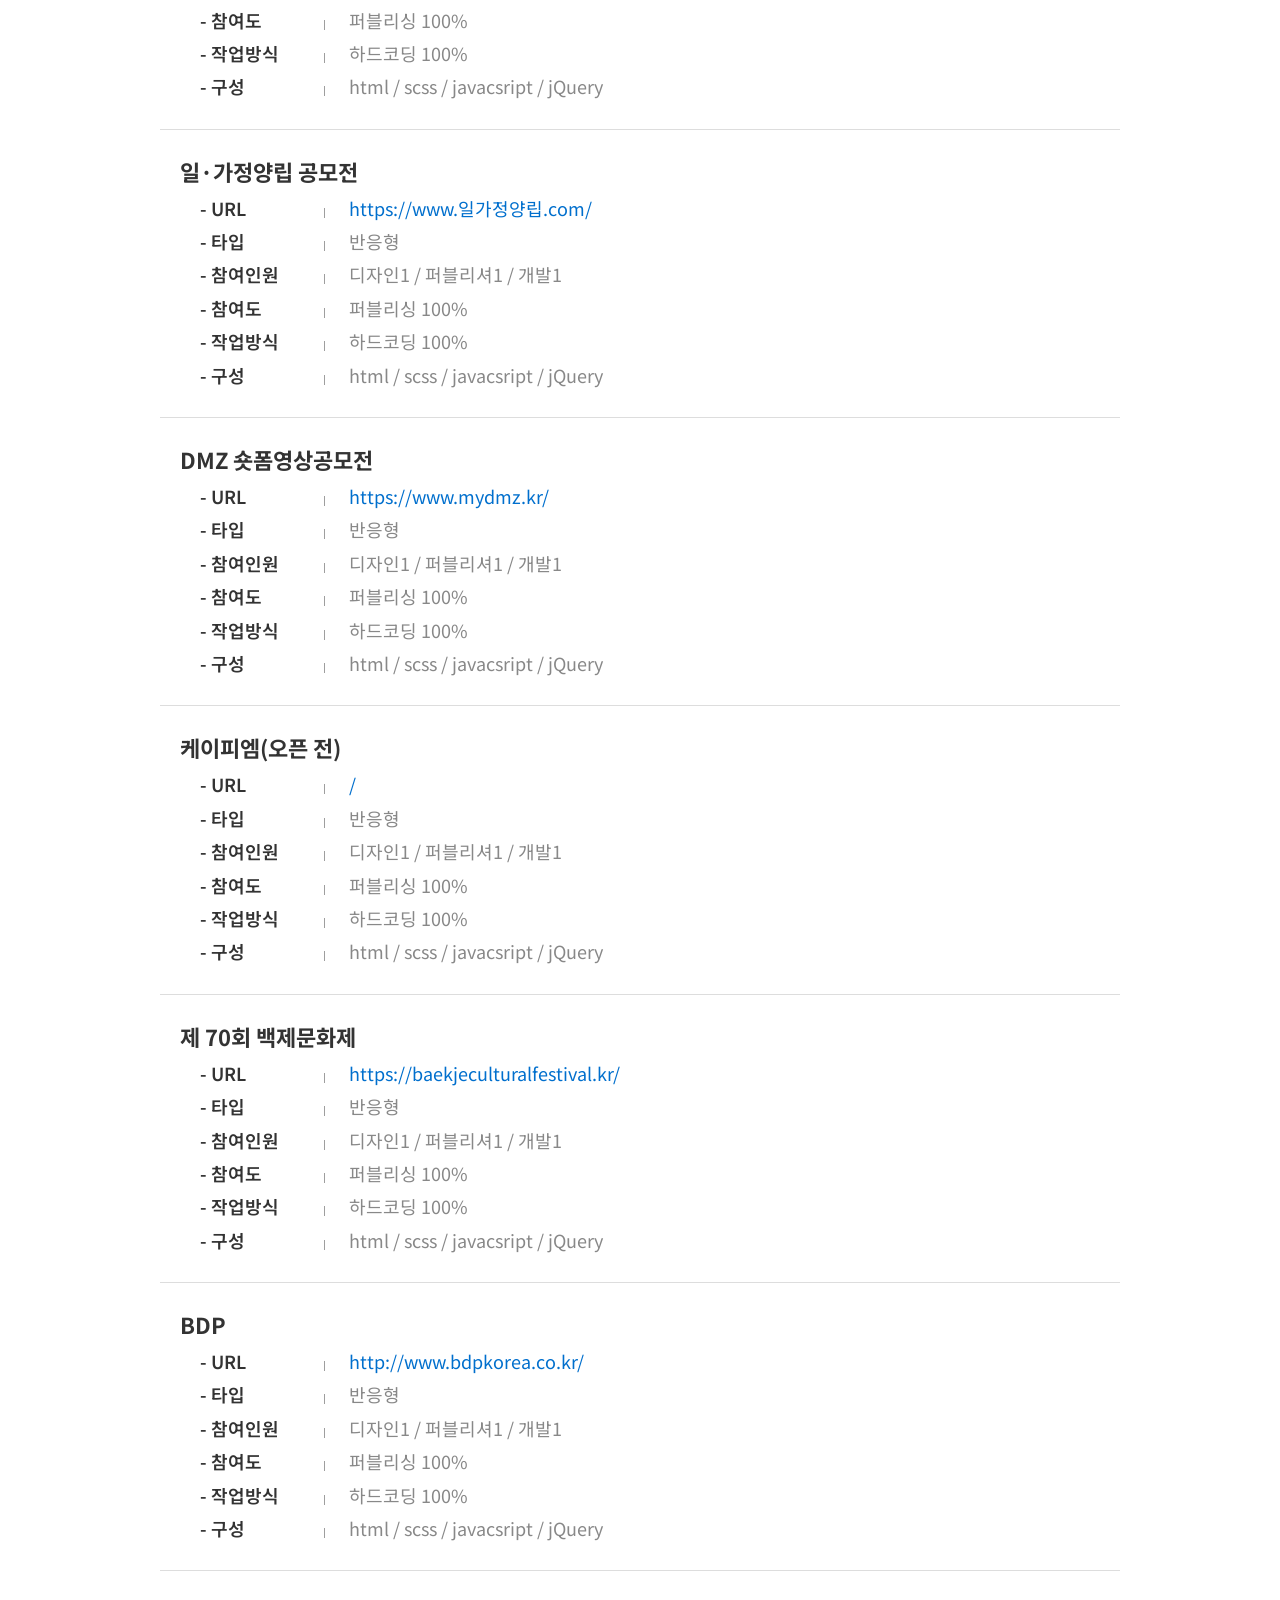
==== commit 8491a32a: "edit" ====
--- a/index.html
+++ b/index.html
@@ -49,6 +49,35 @@
       <p class="projects__title">주요 프로젝트</p>
       <ul class="the_list">
         <li>
+          <p class="in_name">에테르리저브</p>
+          <ul class="infos">
+            <li>
+              <span class="th">- URL</span>
+              <span class="td"><a href="https://aether-reserve.com/" target="_blank">https://aether-reserve.com/</a></span>
+            </li>
+            <li>
+              <span class="th">- 타입</span>
+              <span class="td">반응형</span>
+            </li>
+            <li>
+              <span class="th">- 참여인원</span>
+              <span class="td">디자인1 / 퍼블리셔1 / 개발1</span>
+            </li>
+            <li>
+              <span class="th">- 참여도</span>
+              <span class="td">퍼블리싱 100%</span>
+            </li>
+            <li>
+              <span class="th">- 작업방식</span>
+              <span class="td">하드코딩 100%</span>
+            </li>
+            <li>
+              <span class="th">- 구성</span>
+              <span class="td">html / scss / javacsript / jQuery</span>
+            </li>
+          </ul>
+        </li>
+        <li>
           <p class="in_name">식스레터스</p>
           <ul class="infos">
             <li>
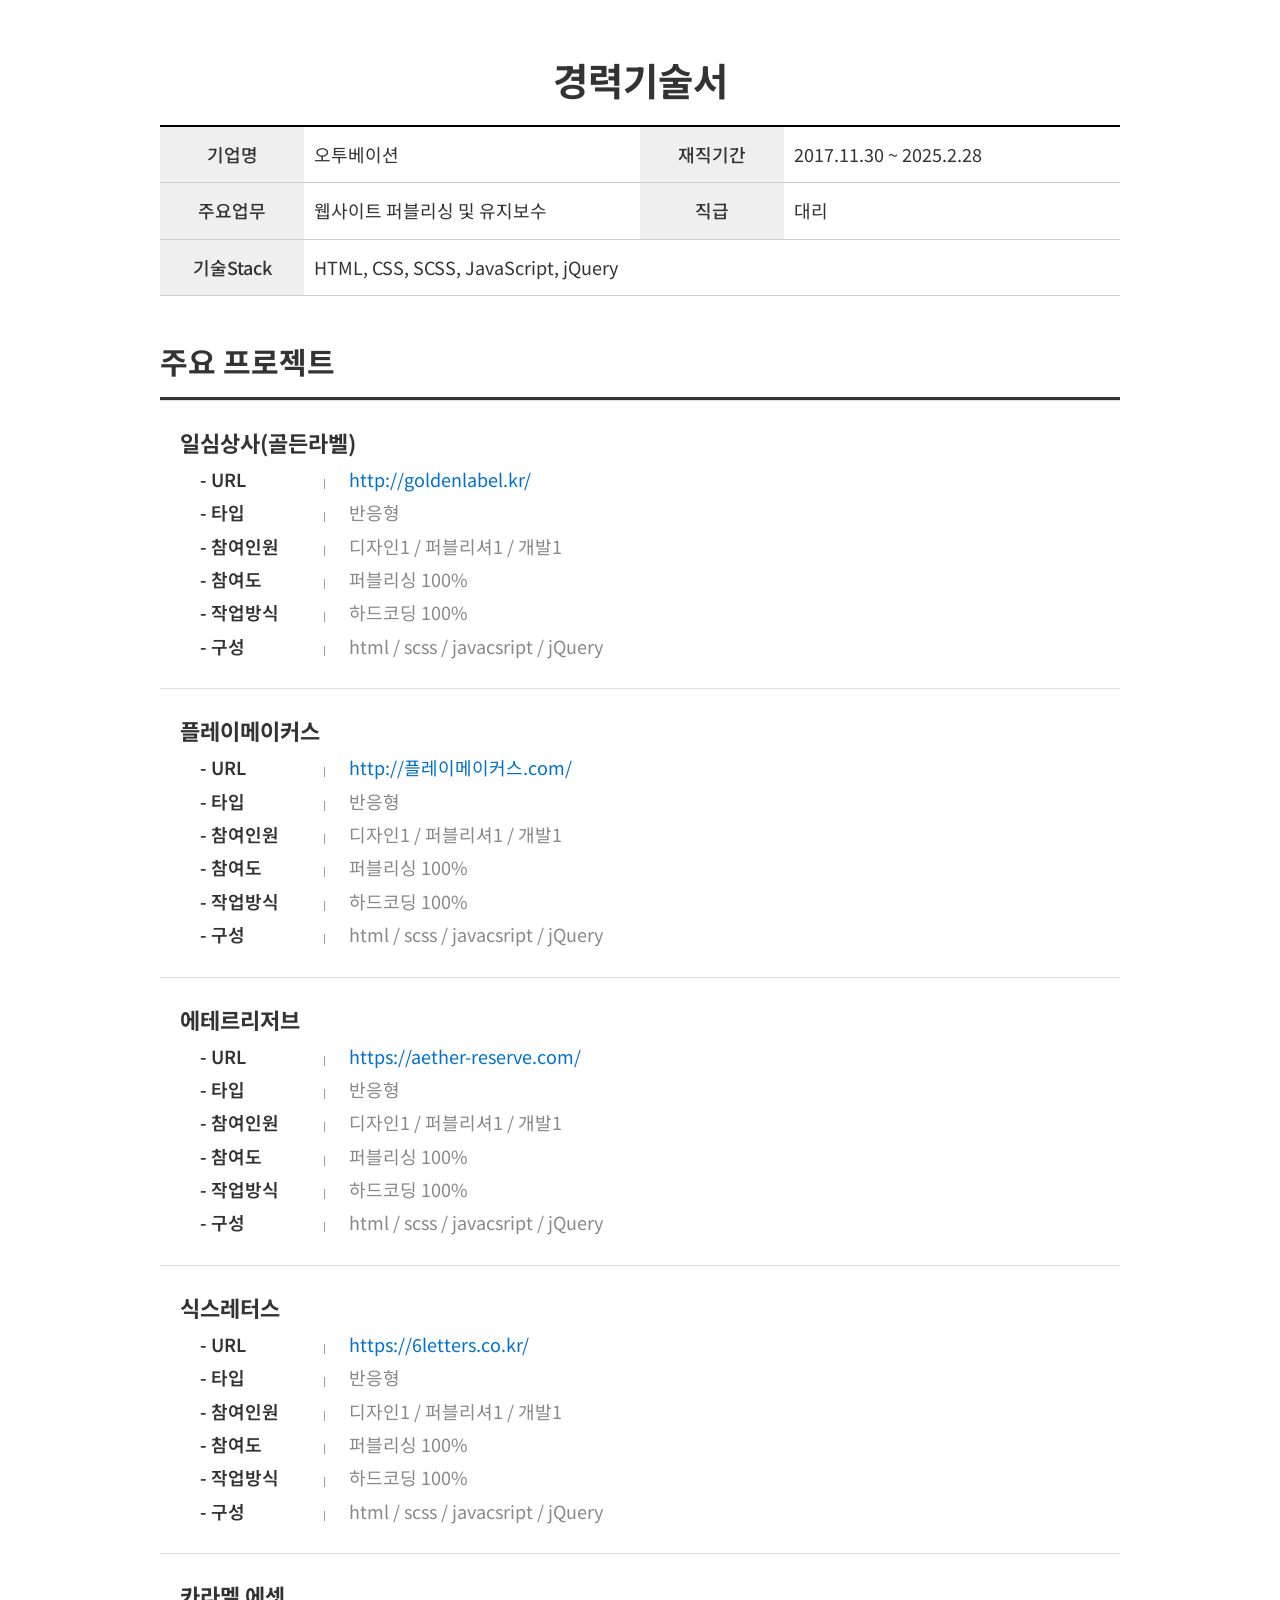
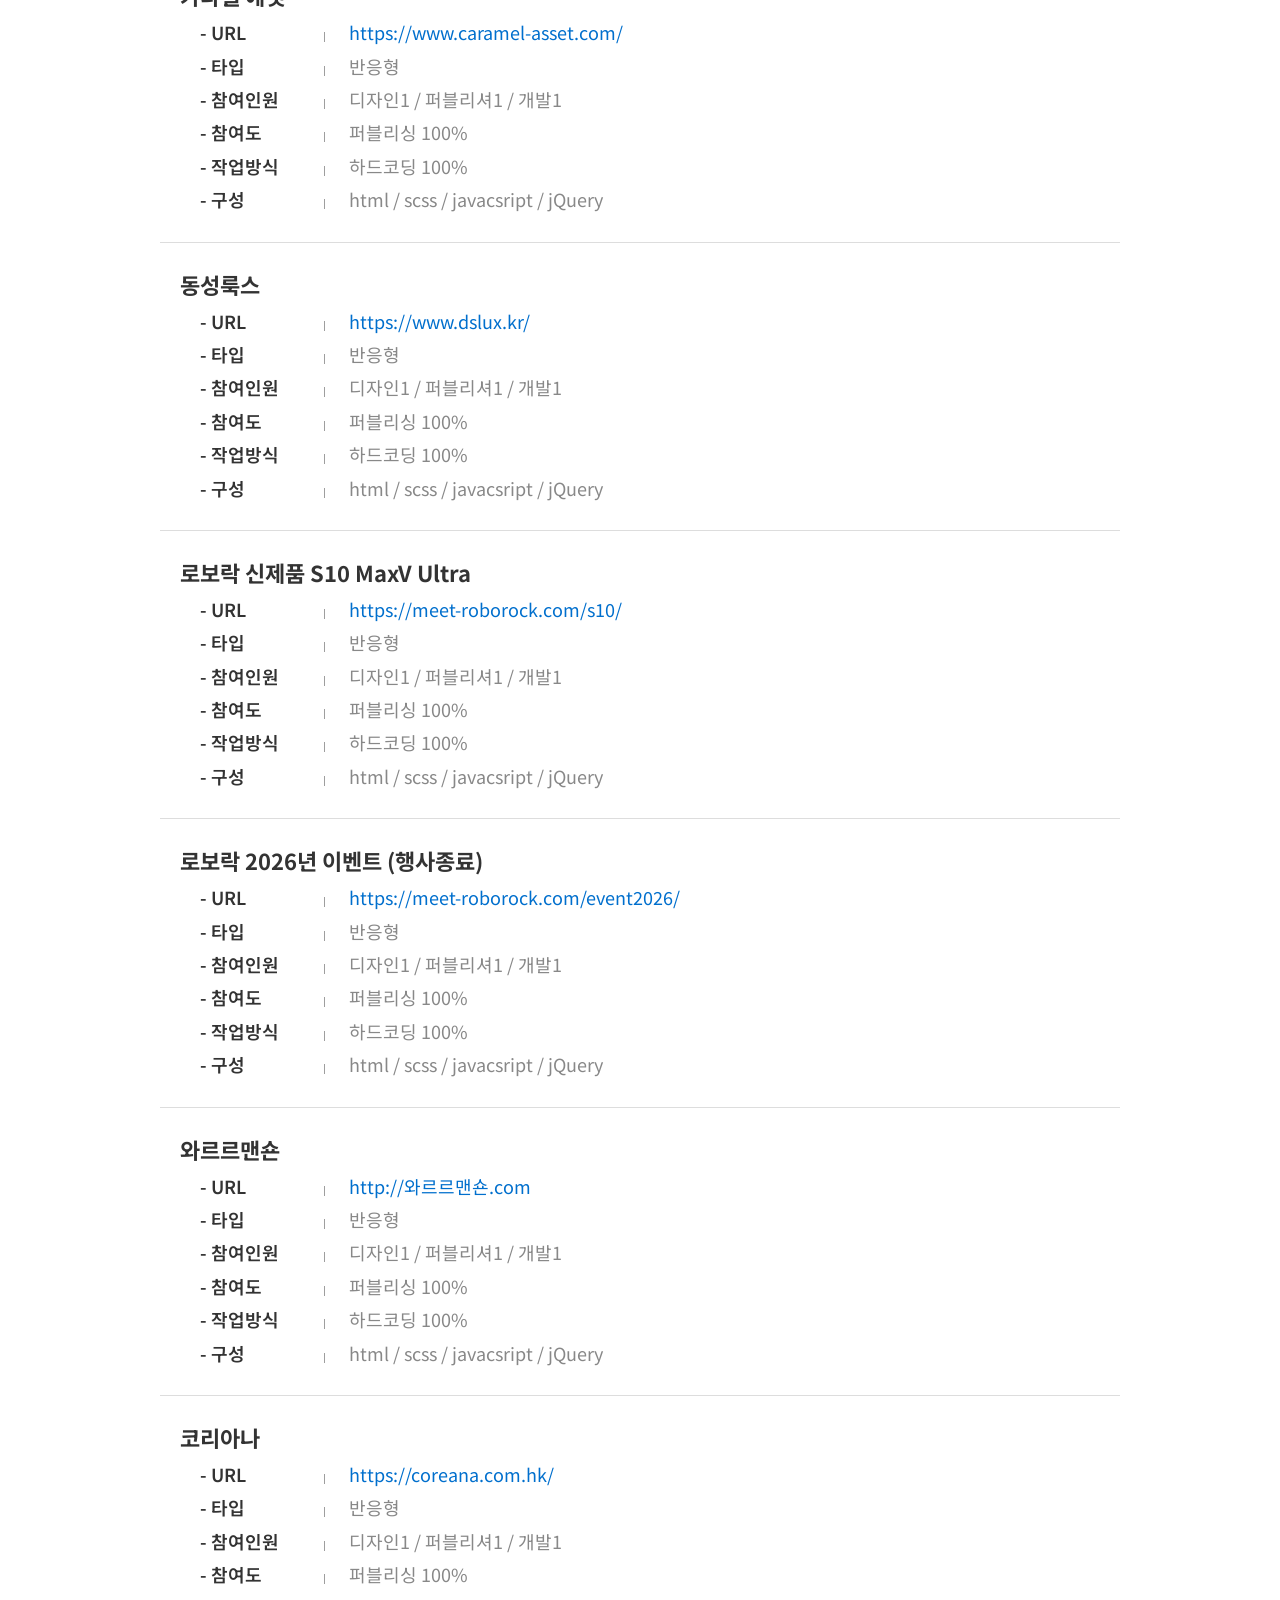
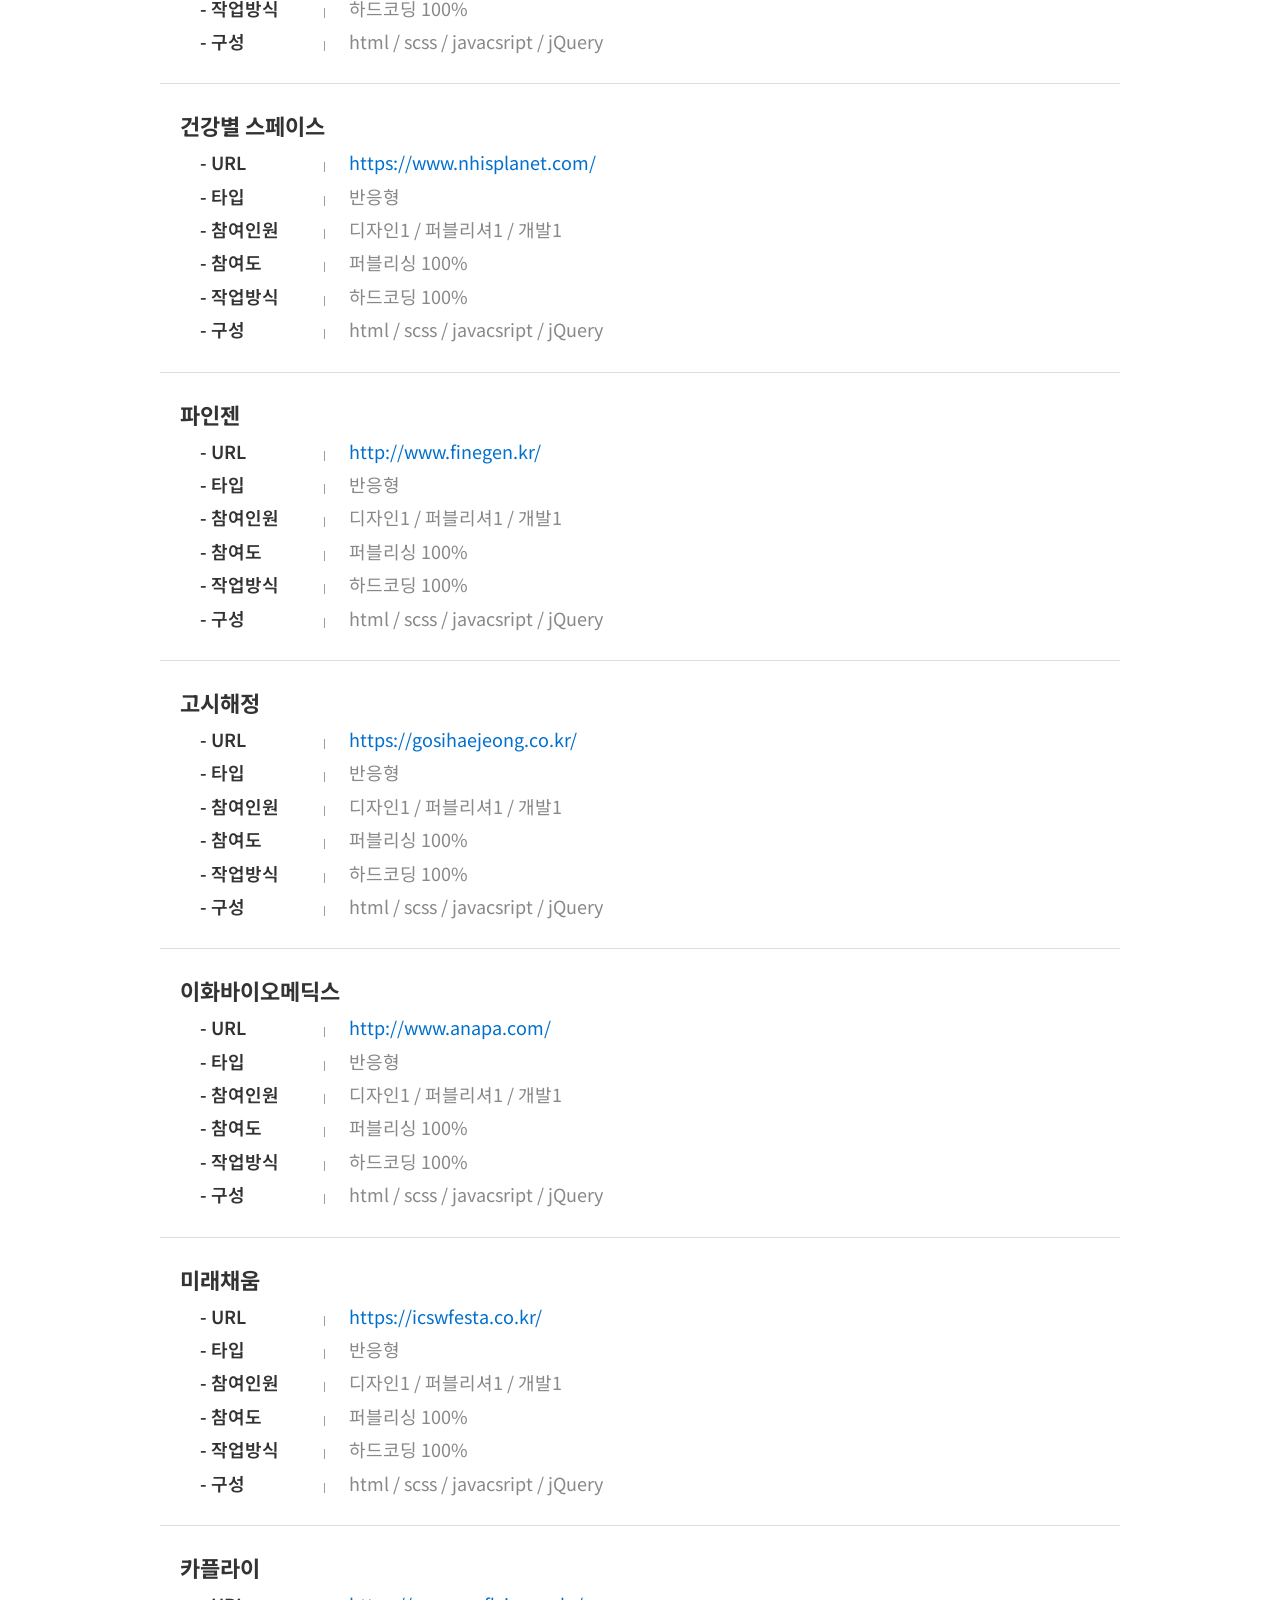
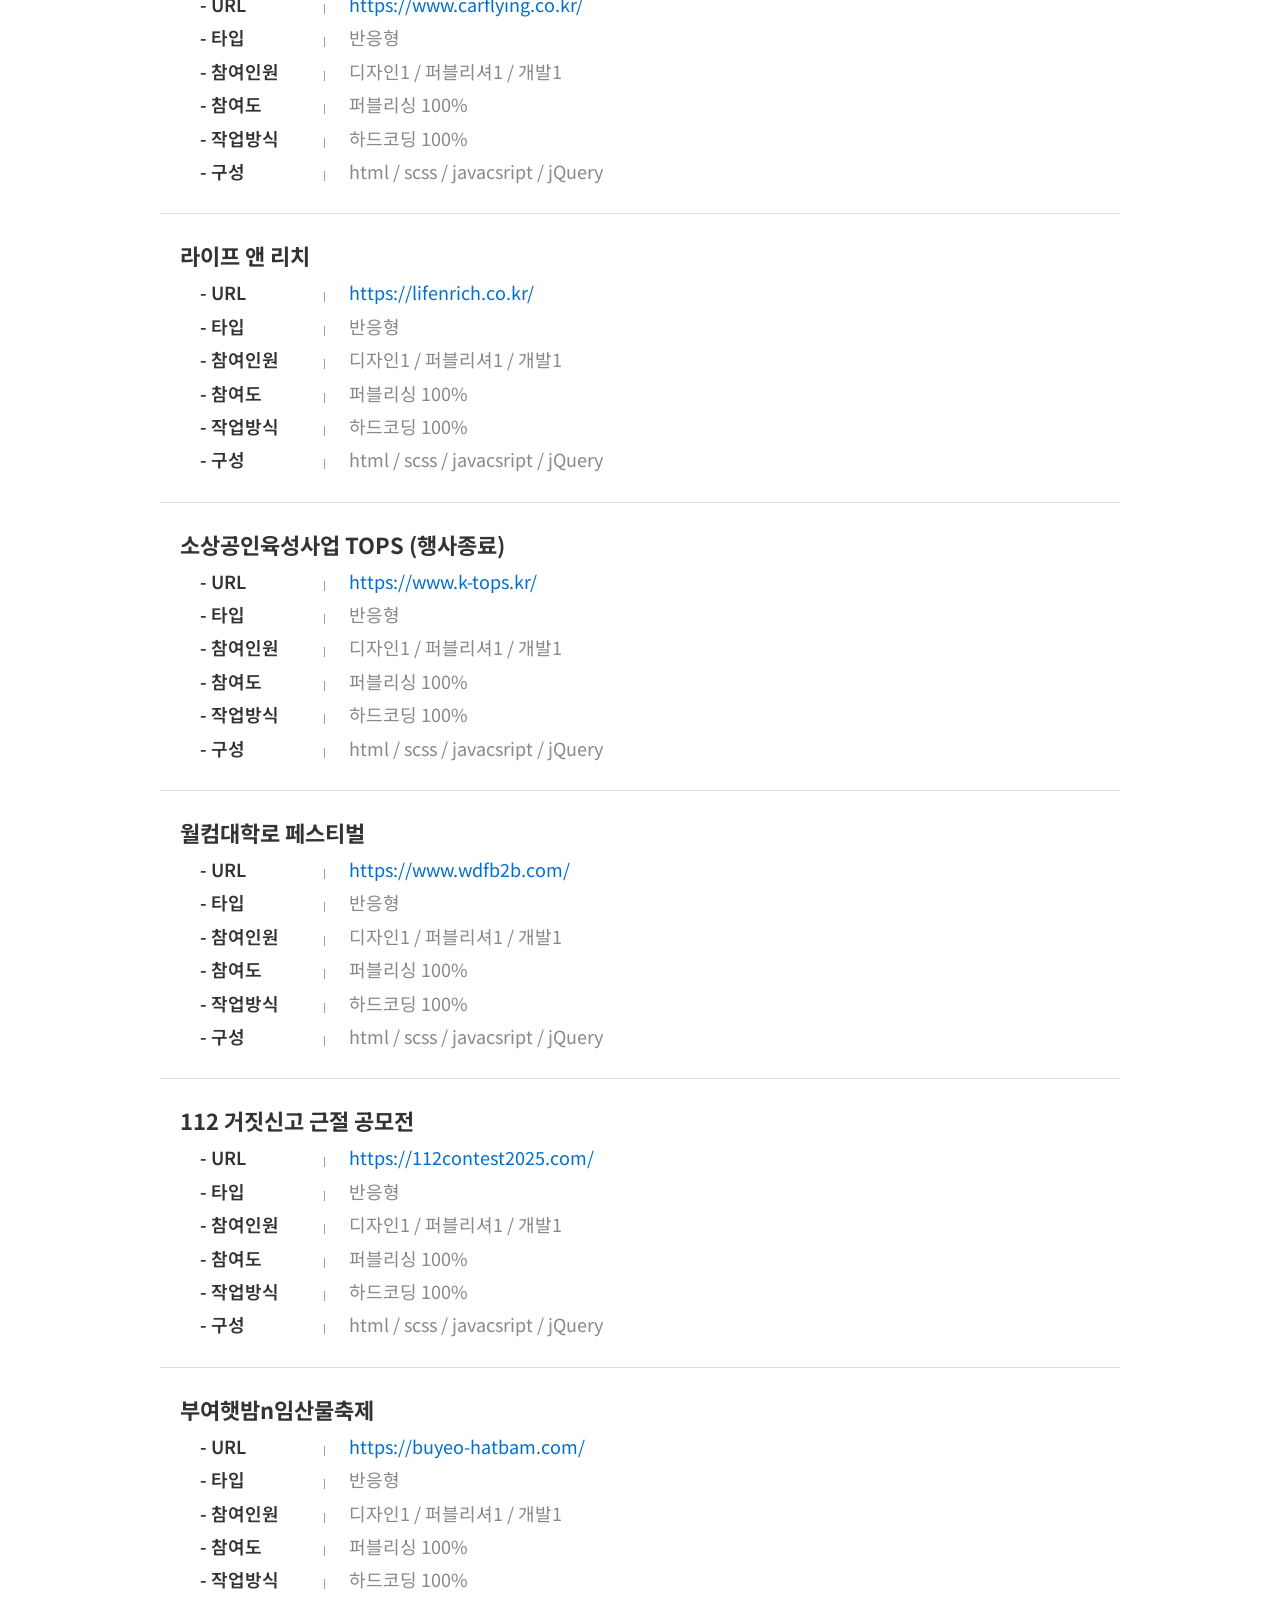
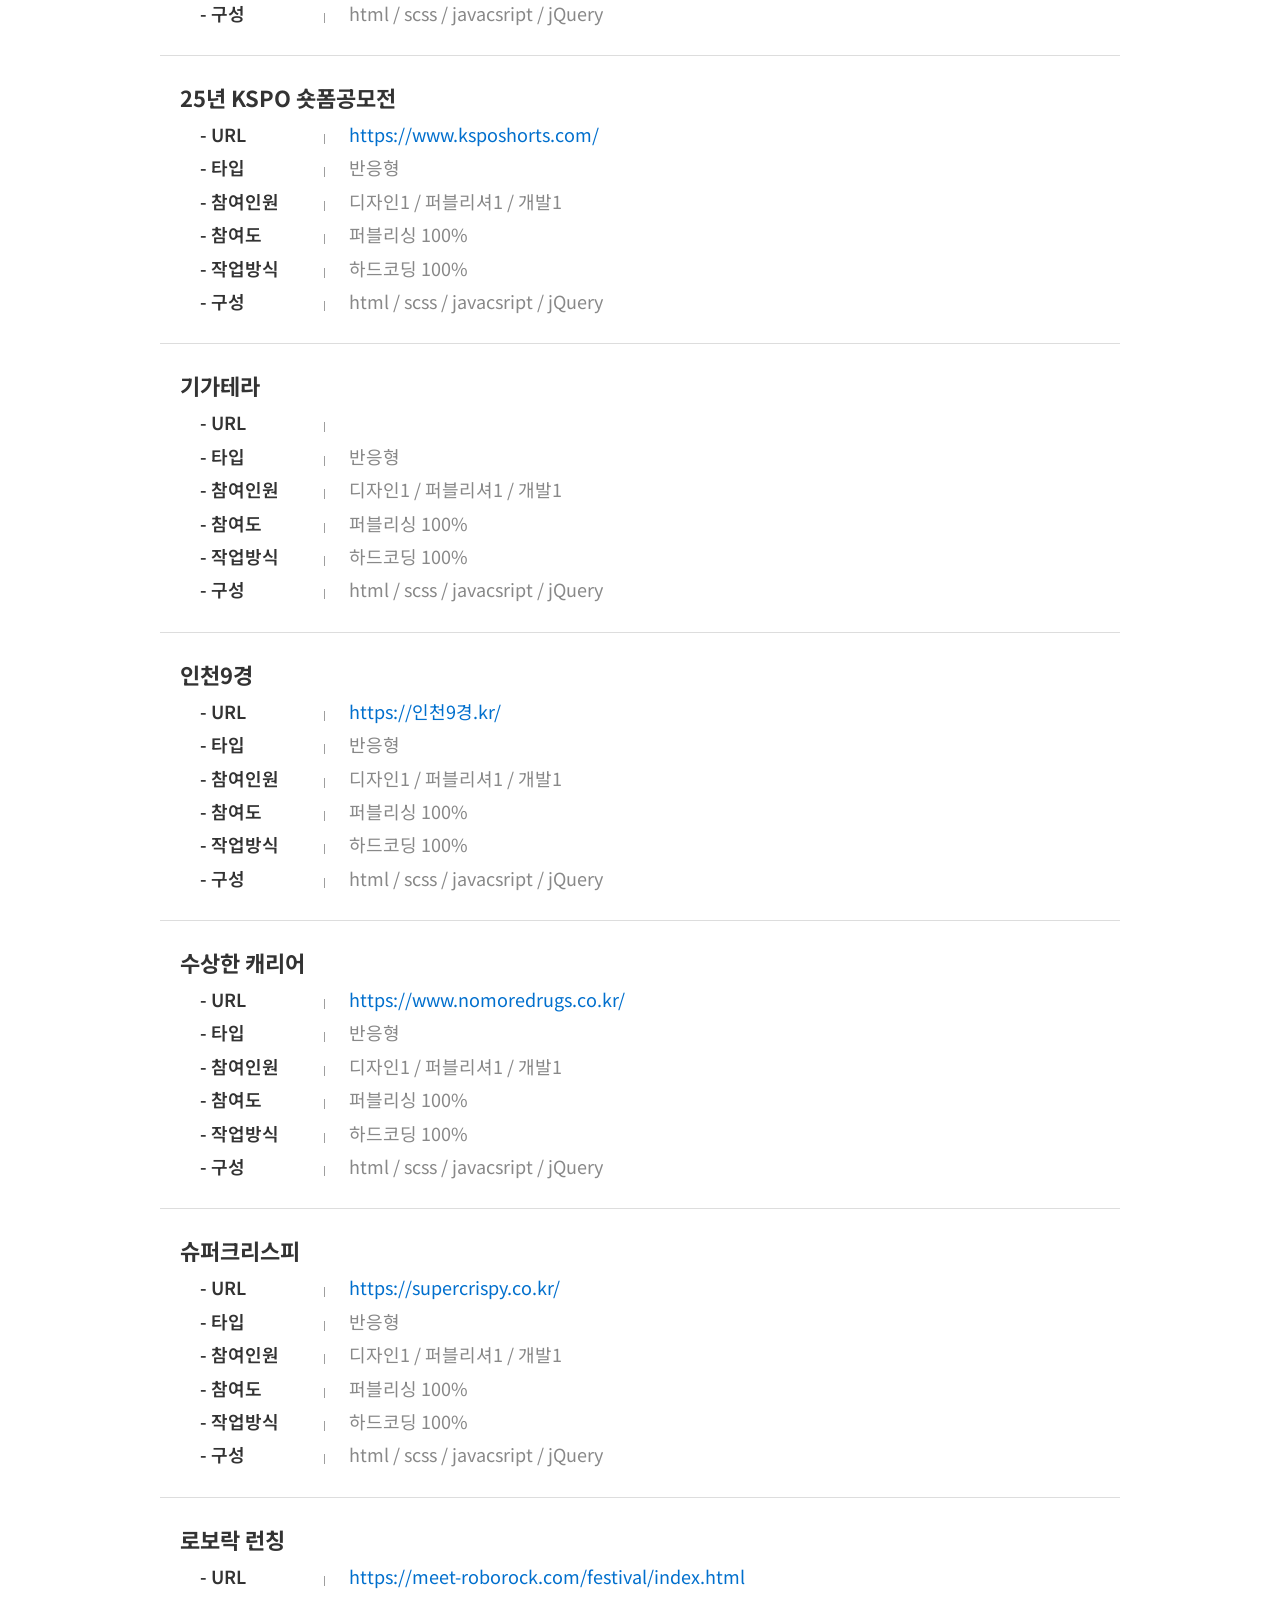
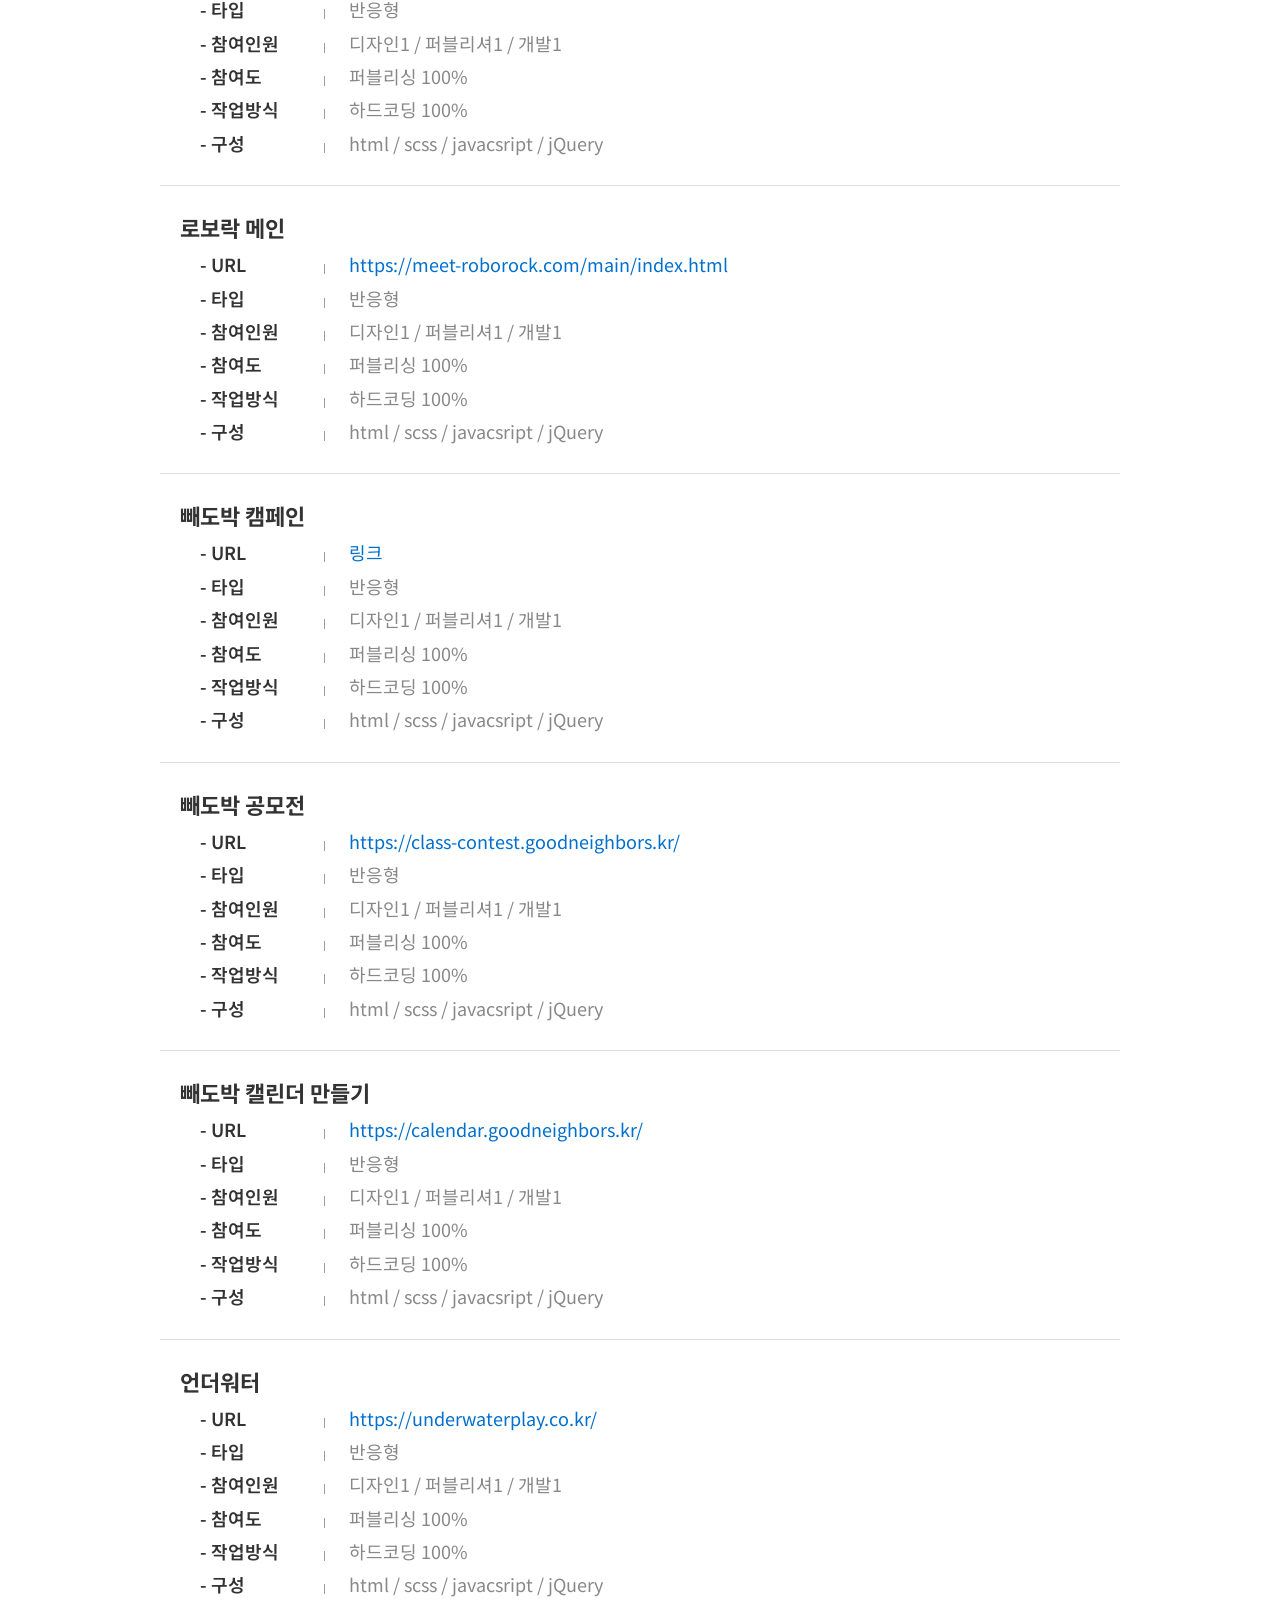
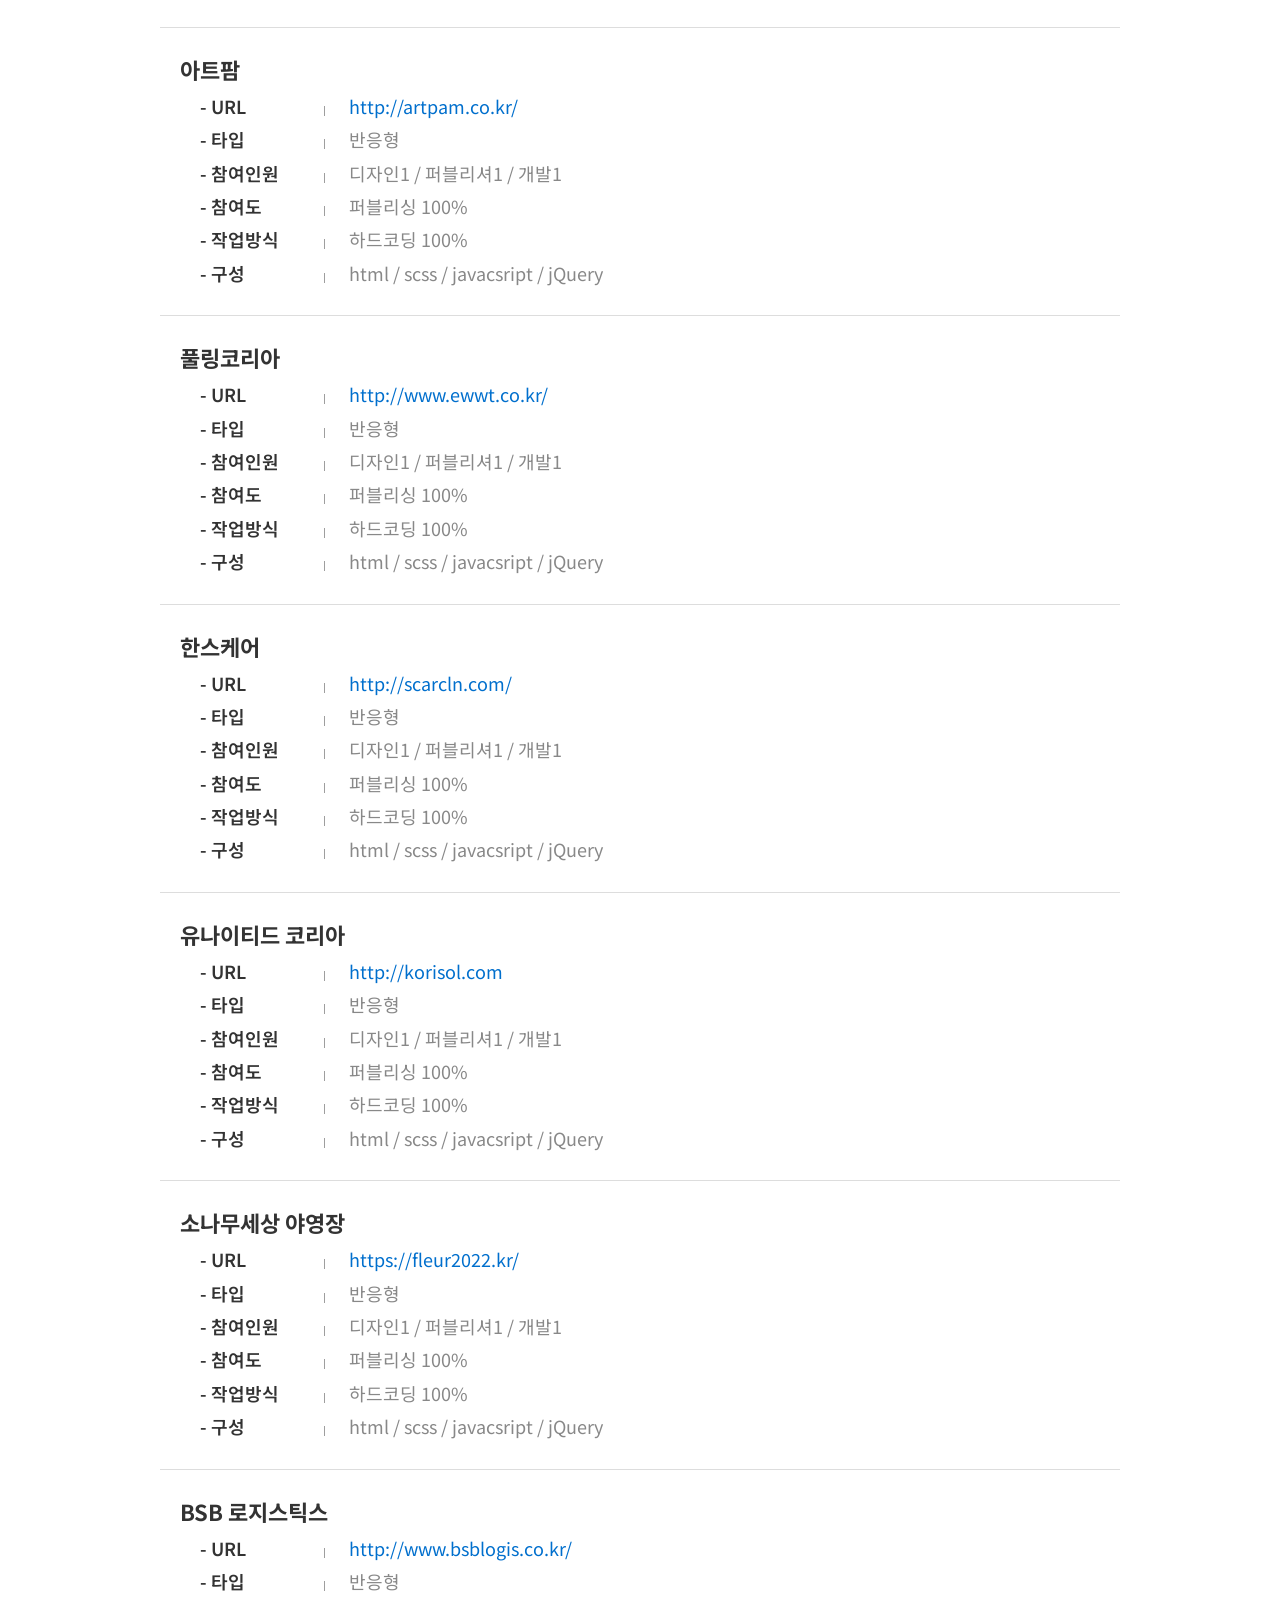
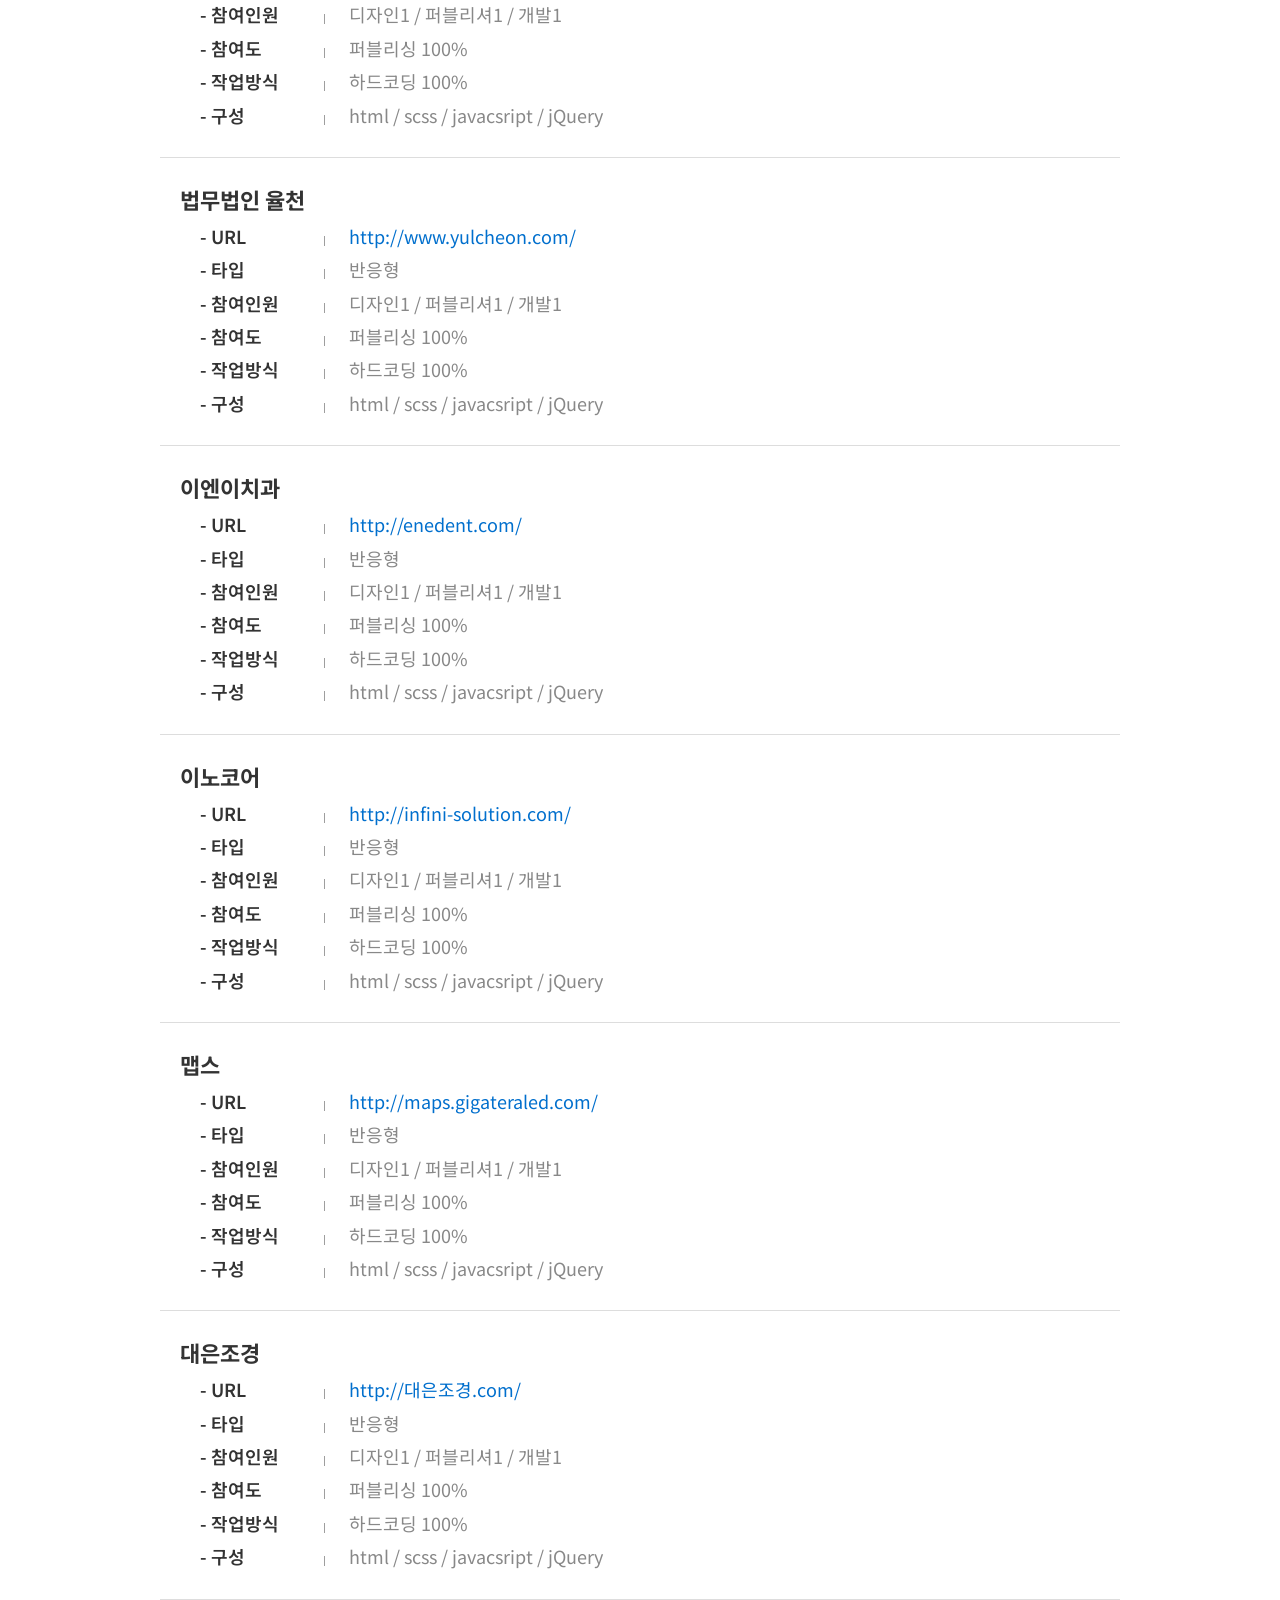
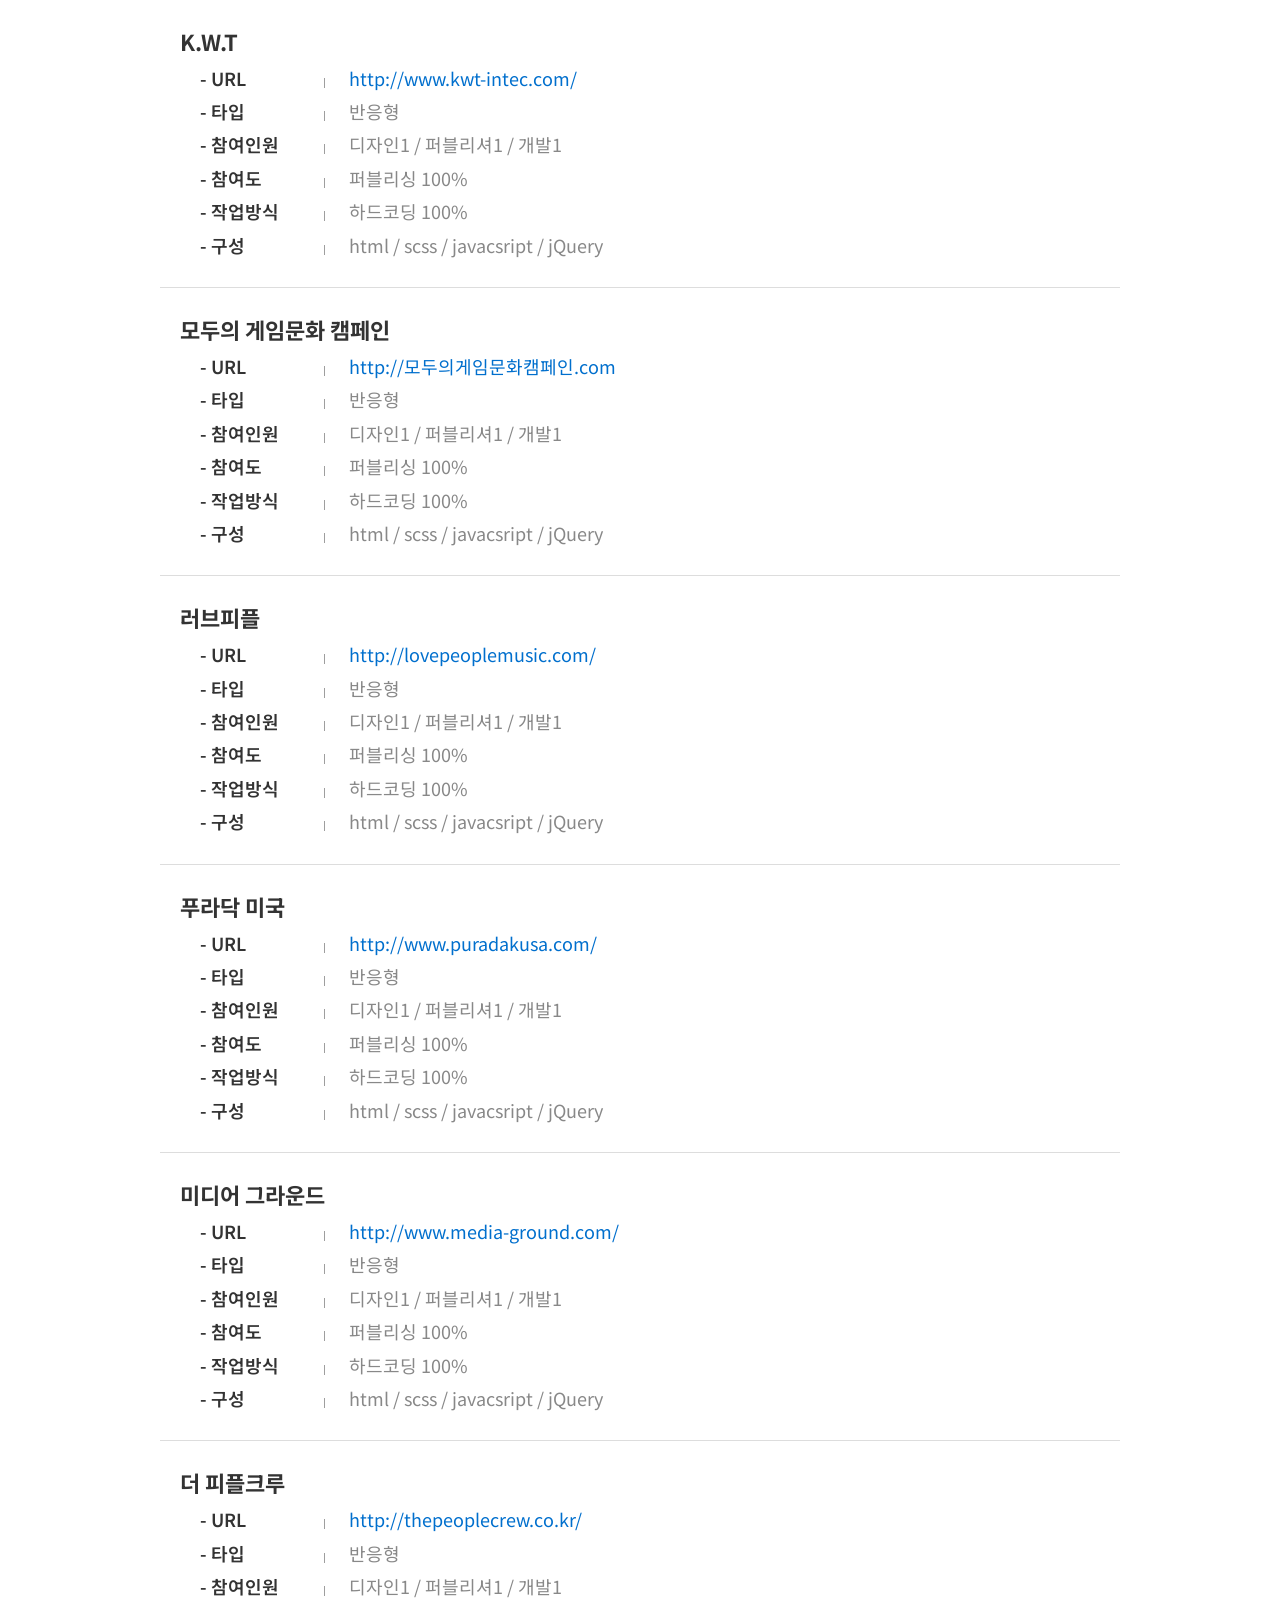
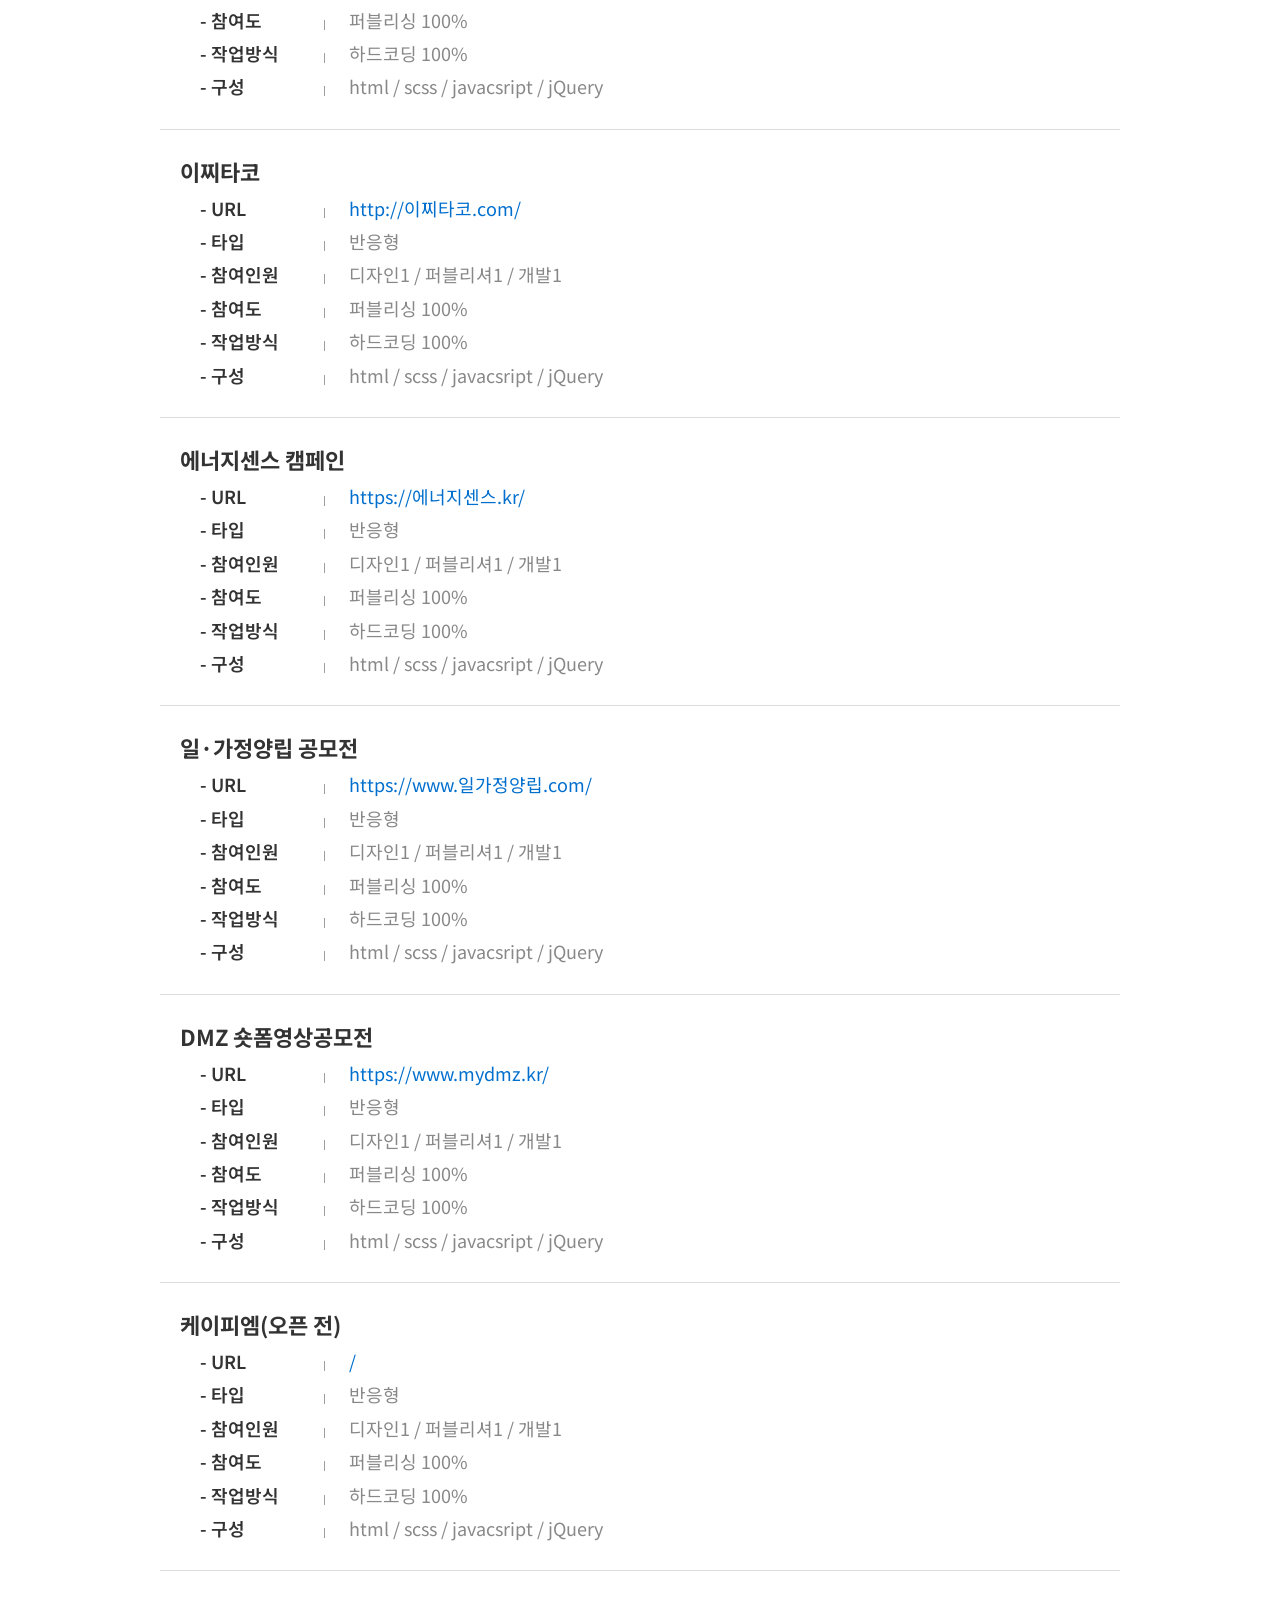
==== commit 28ecadc9: "add" ====
--- a/index.html
+++ b/index.html
@@ -49,6 +49,64 @@
       <p class="projects__title">주요 프로젝트</p>
       <ul class="the_list">
         <li>
+          <p class="in_name">일심상사(골든라벨)</p>
+          <ul class="infos">
+            <li>
+              <span class="th">- URL</span>
+              <span class="td"><a href="http://goldenlabel.kr/" target="_blank">http://goldenlabel.kr/</a></span>
+            </li>
+            <li>
+              <span class="th">- 타입</span>
+              <span class="td">반응형</span>
+            </li>
+            <li>
+              <span class="th">- 참여인원</span>
+              <span class="td">디자인1 / 퍼블리셔1 / 개발1</span>
+            </li>
+            <li>
+              <span class="th">- 참여도</span>
+              <span class="td">퍼블리싱 100%</span>
+            </li>
+            <li>
+              <span class="th">- 작업방식</span>
+              <span class="td">하드코딩 100%</span>
+            </li>
+            <li>
+              <span class="th">- 구성</span>
+              <span class="td">html / scss / javacsript / jQuery</span>
+            </li>
+          </ul>
+        </li>
+        <li>
+          <p class="in_name">플레이메이커스</p>
+          <ul class="infos">
+            <li>
+              <span class="th">- URL</span>
+              <span class="td"><a href="http://xn--om2b25bo2l06eba835icpk.com/" target="_blank">http://플레이메이커스.com/</a></span>
+            </li>
+            <li>
+              <span class="th">- 타입</span>
+              <span class="td">반응형</span>
+            </li>
+            <li>
+              <span class="th">- 참여인원</span>
+              <span class="td">디자인1 / 퍼블리셔1 / 개발1</span>
+            </li>
+            <li>
+              <span class="th">- 참여도</span>
+              <span class="td">퍼블리싱 100%</span>
+            </li>
+            <li>
+              <span class="th">- 작업방식</span>
+              <span class="td">하드코딩 100%</span>
+            </li>
+            <li>
+              <span class="th">- 구성</span>
+              <span class="td">html / scss / javacsript / jQuery</span>
+            </li>
+          </ul>
+        </li>
+        <li>
           <p class="in_name">에테르리저브</p>
           <ul class="infos">
             <li>
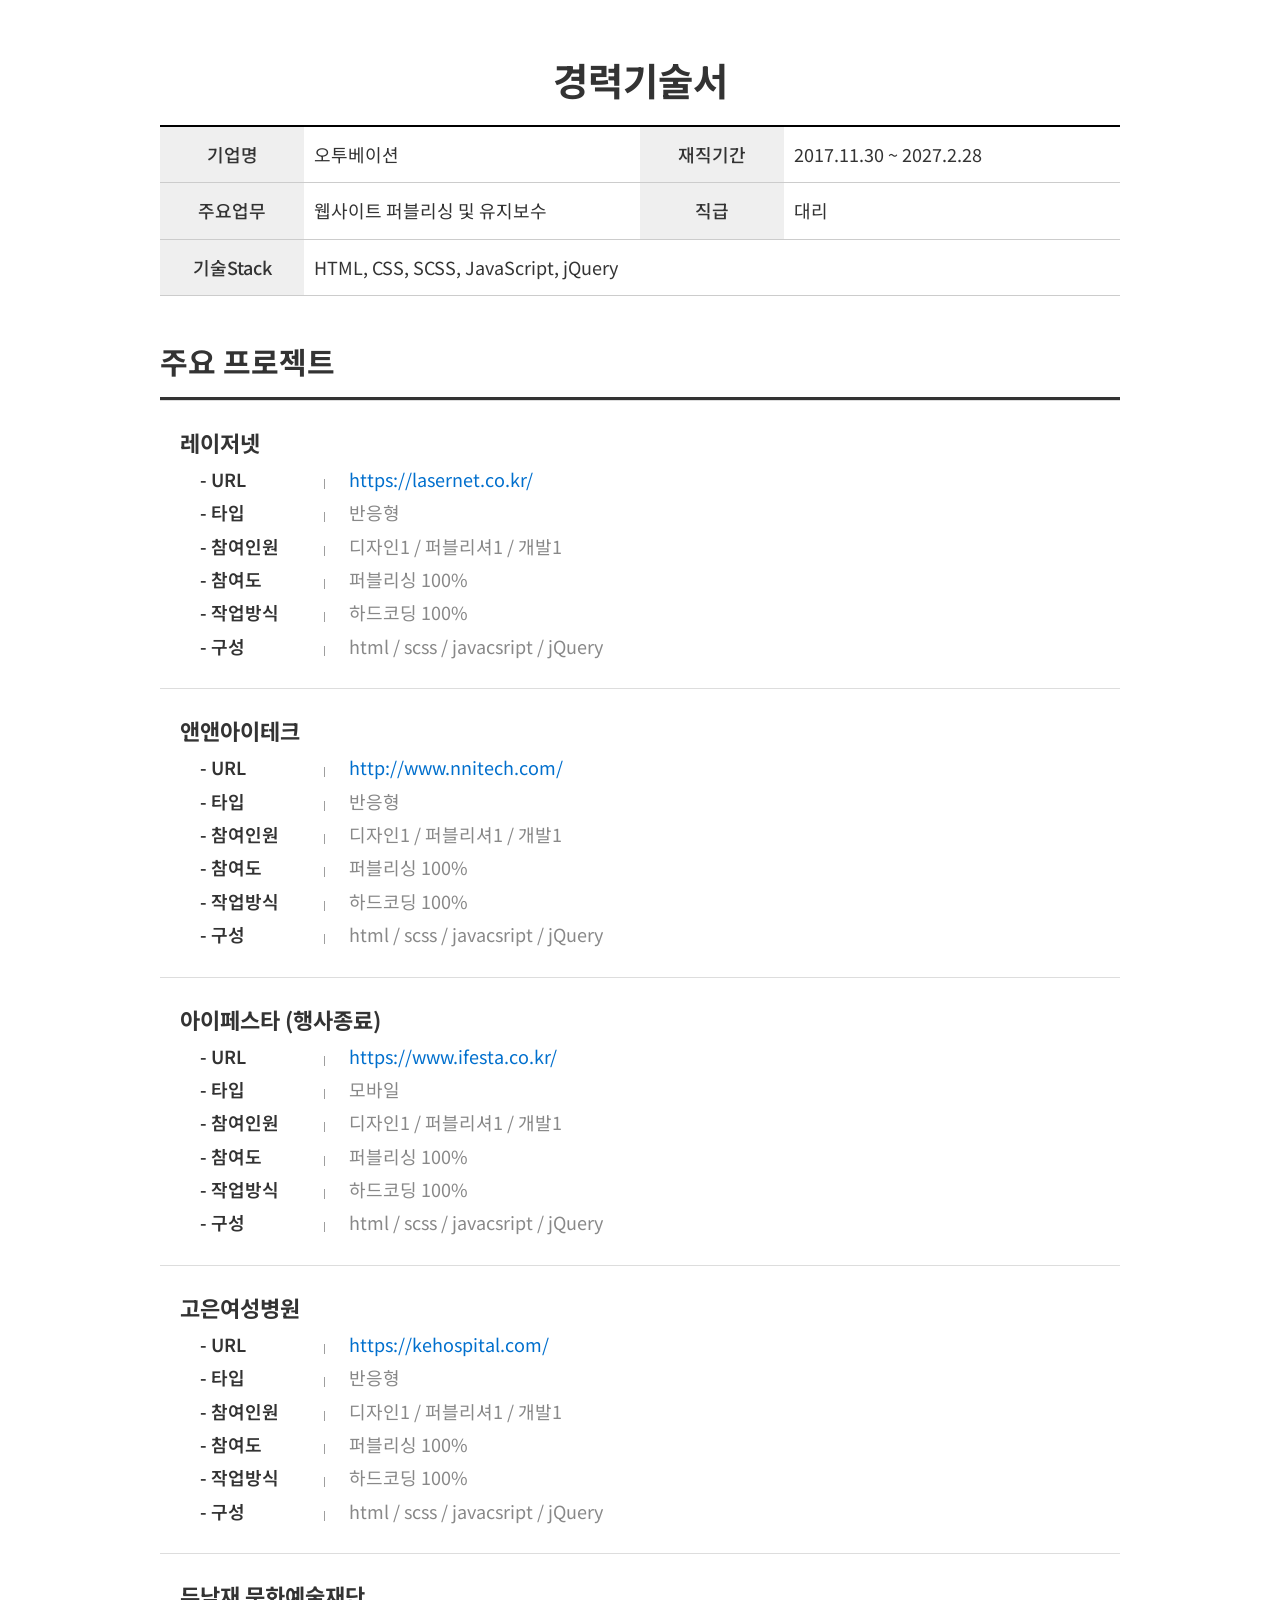
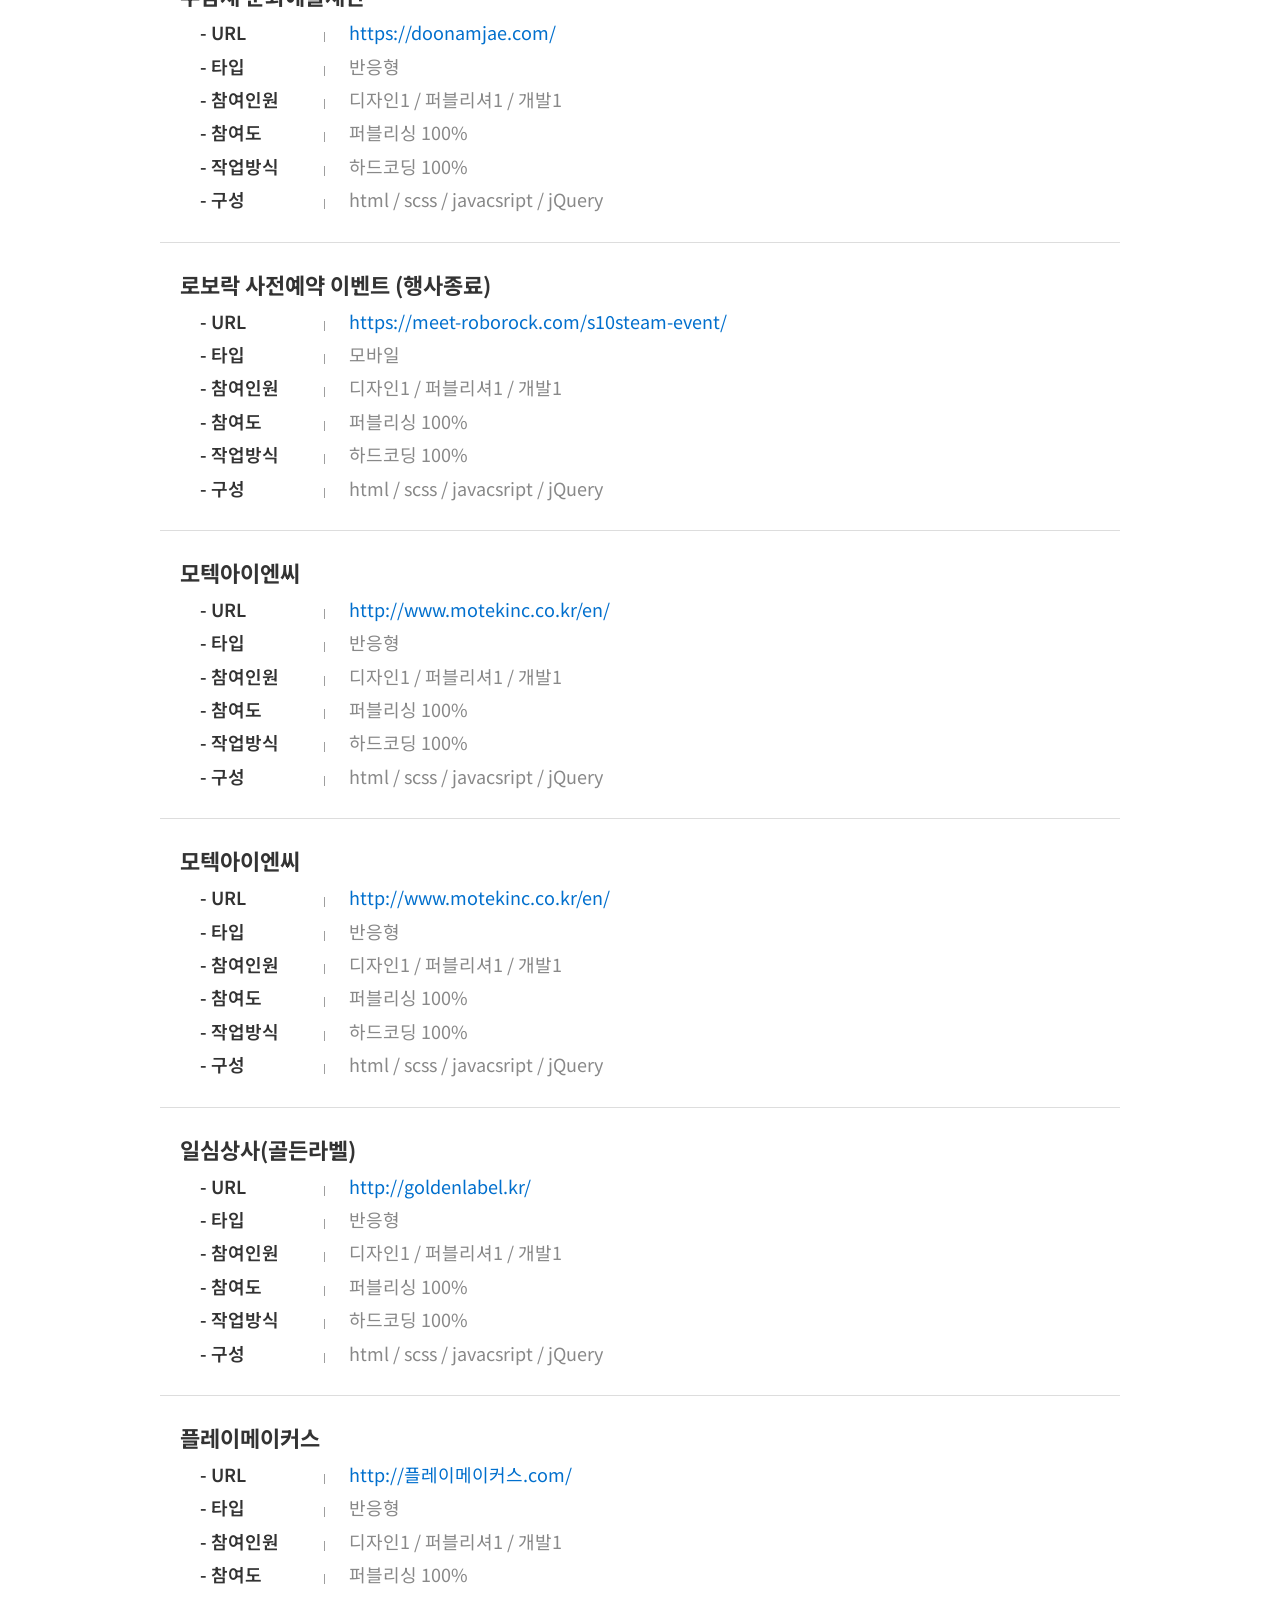
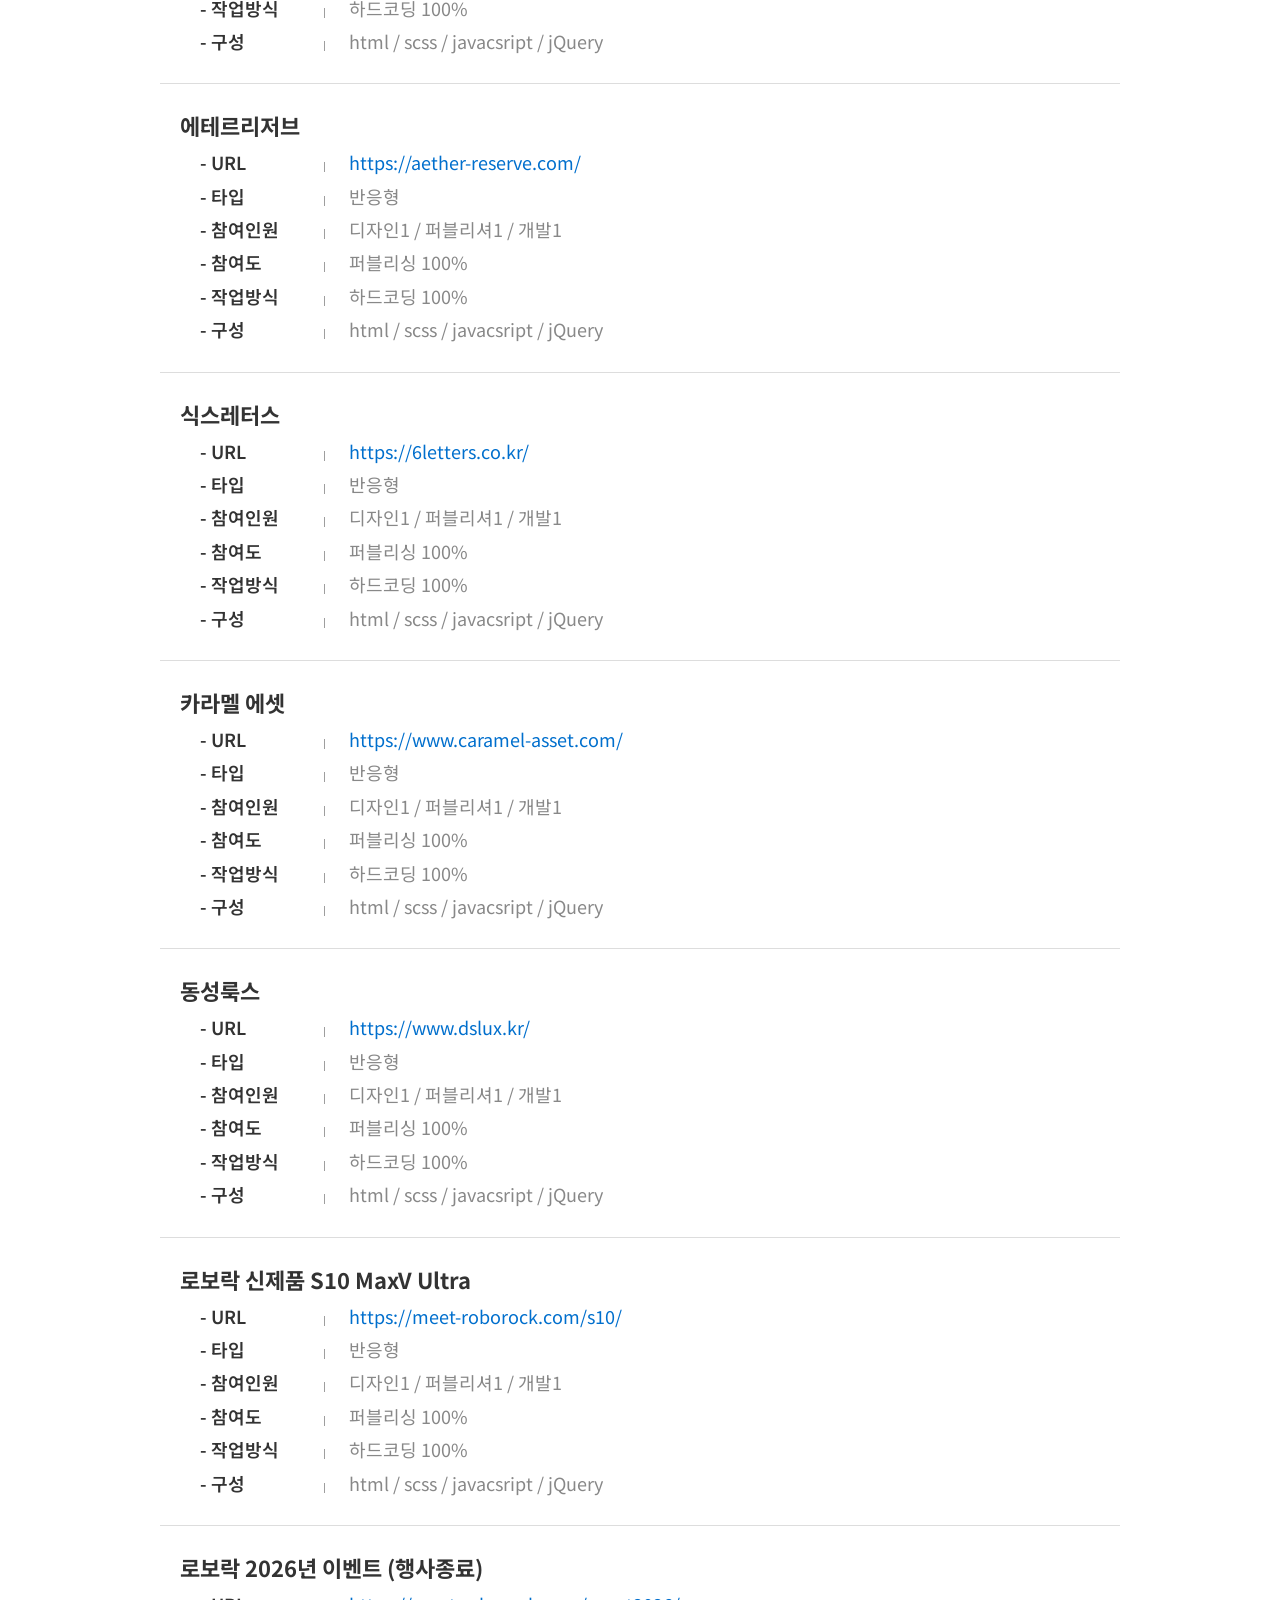
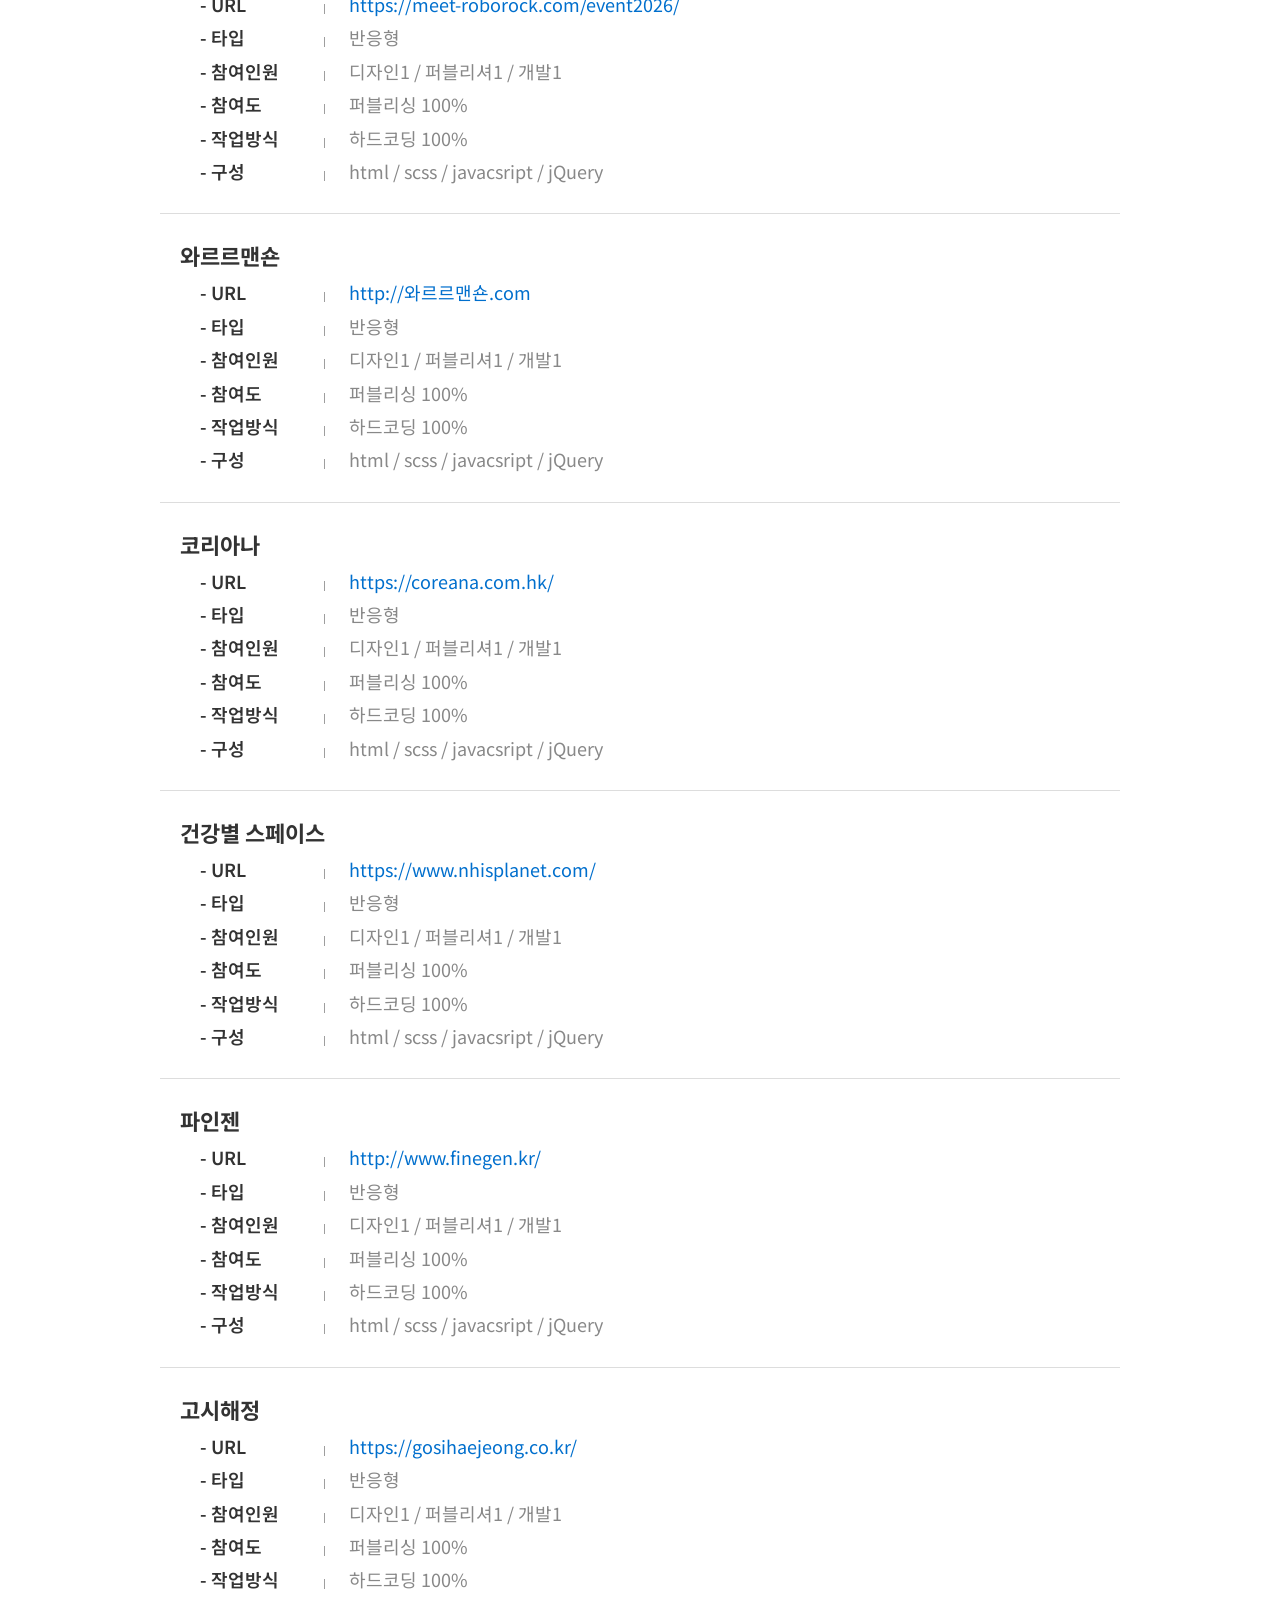
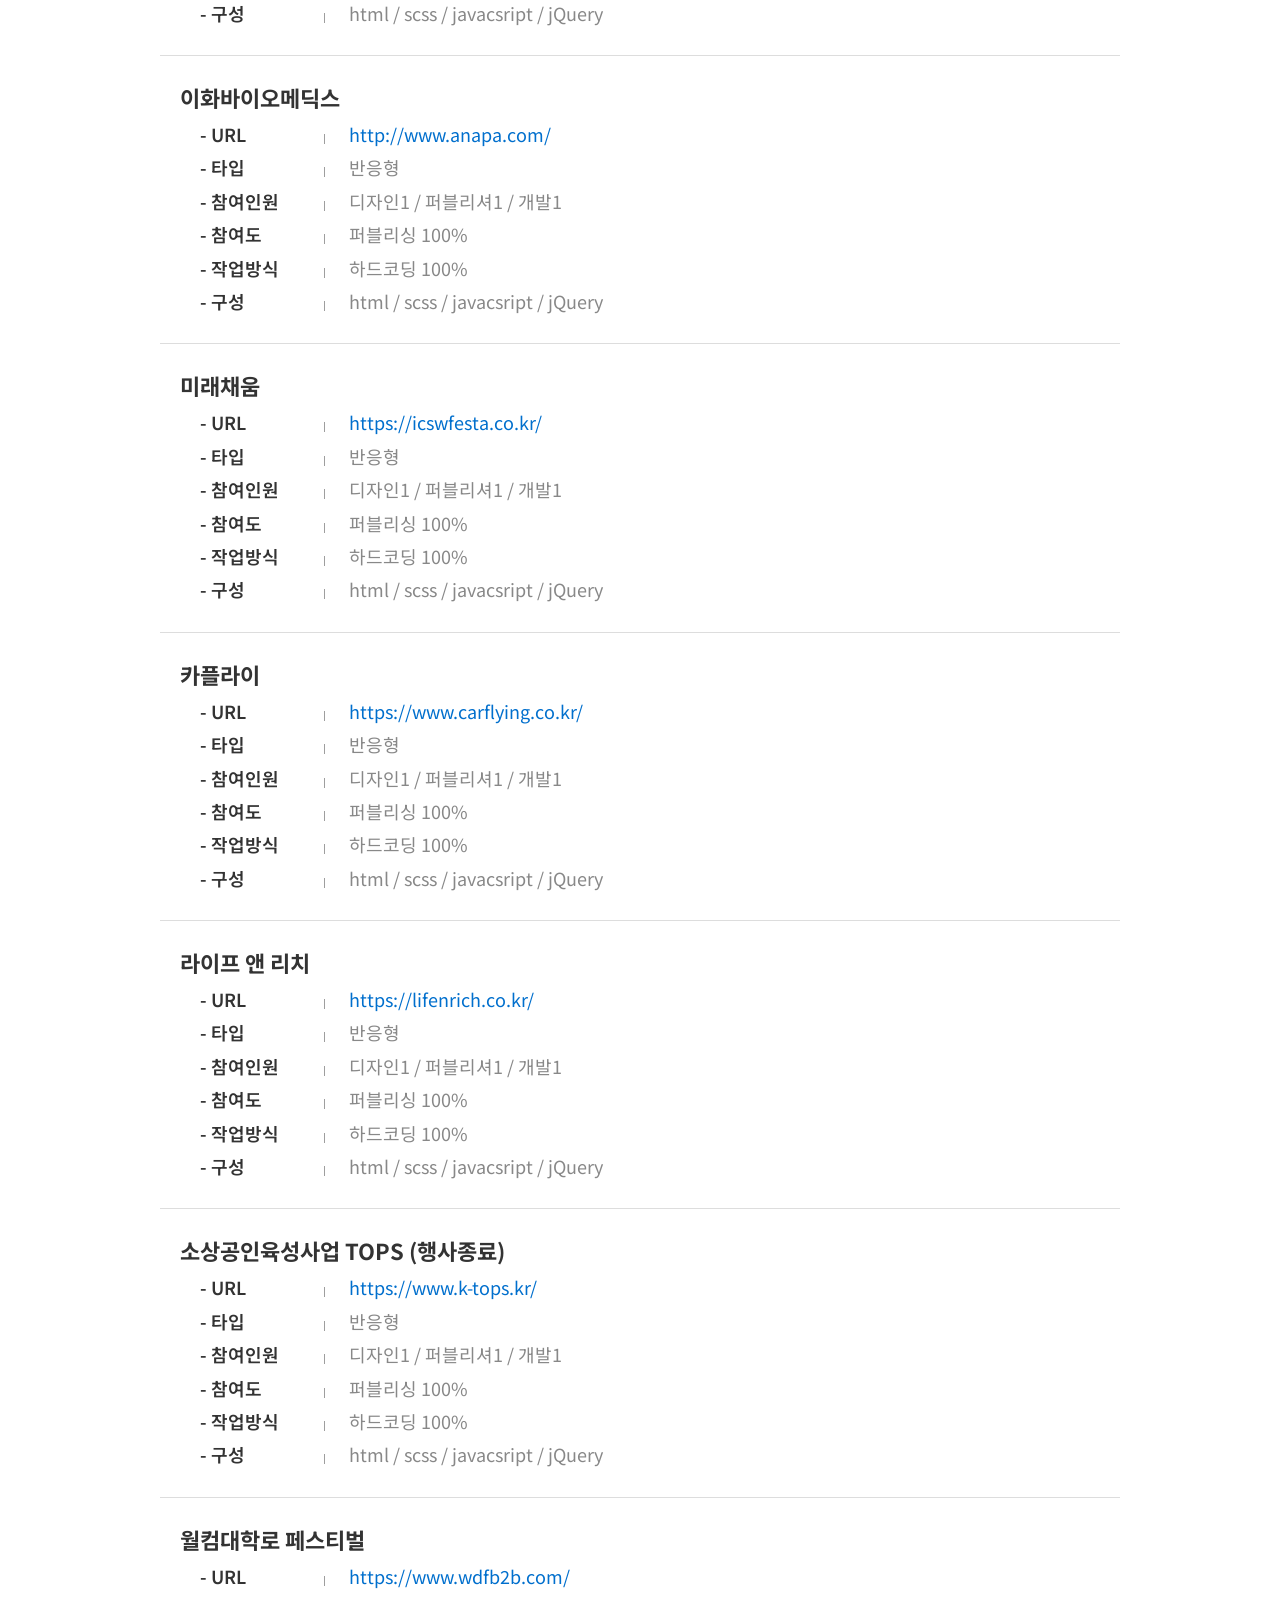
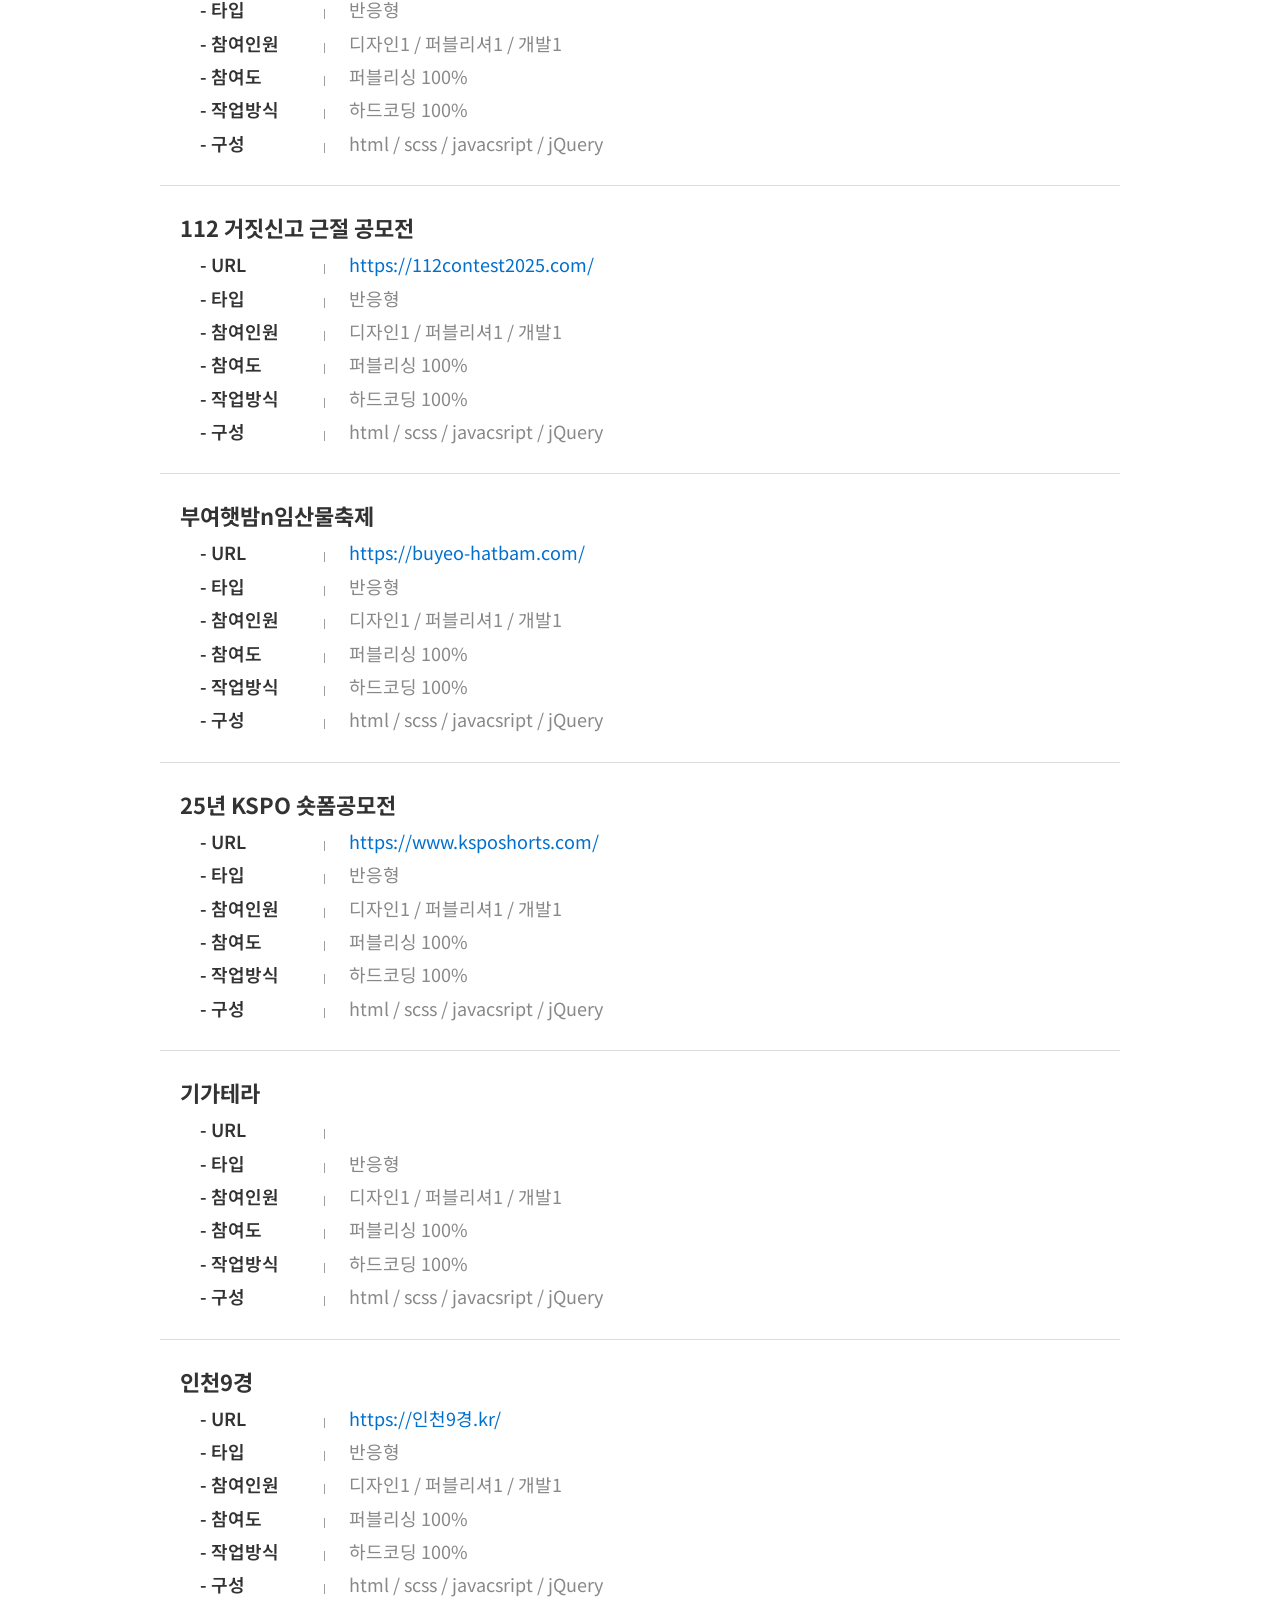
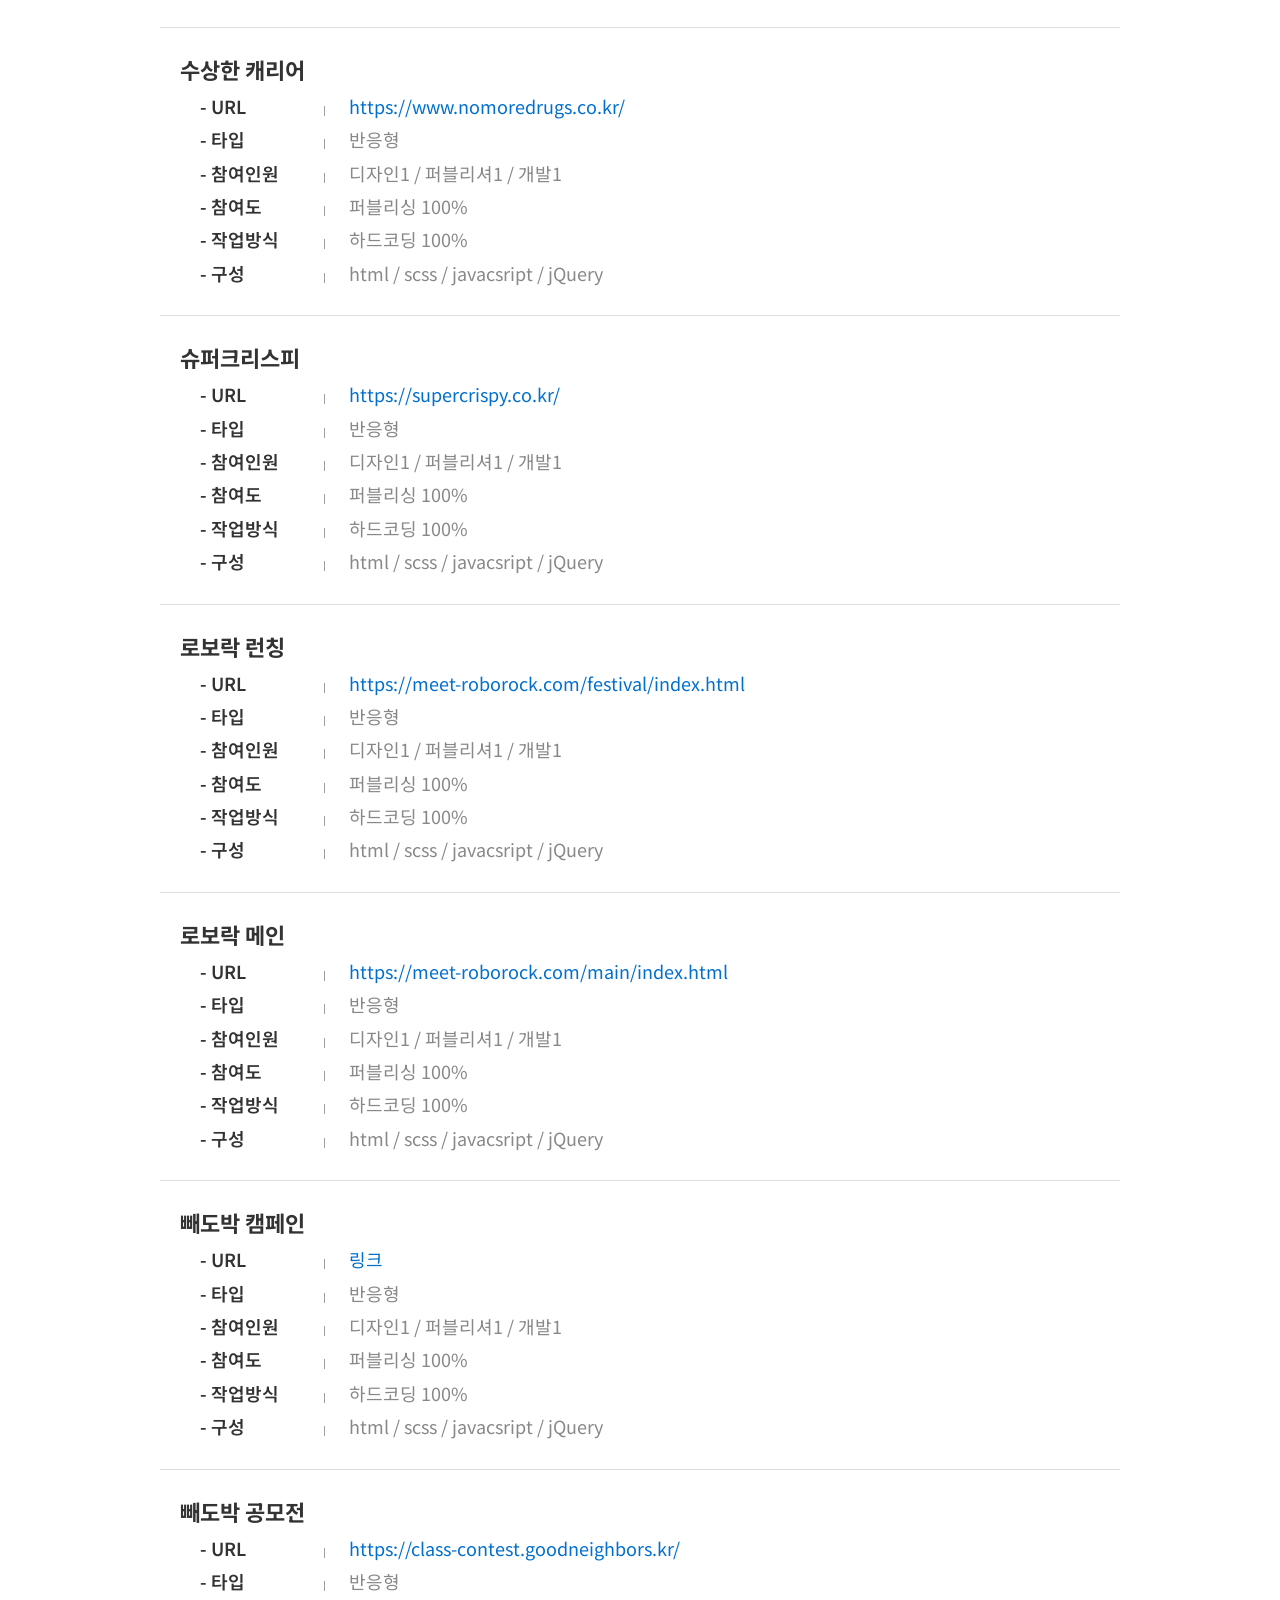
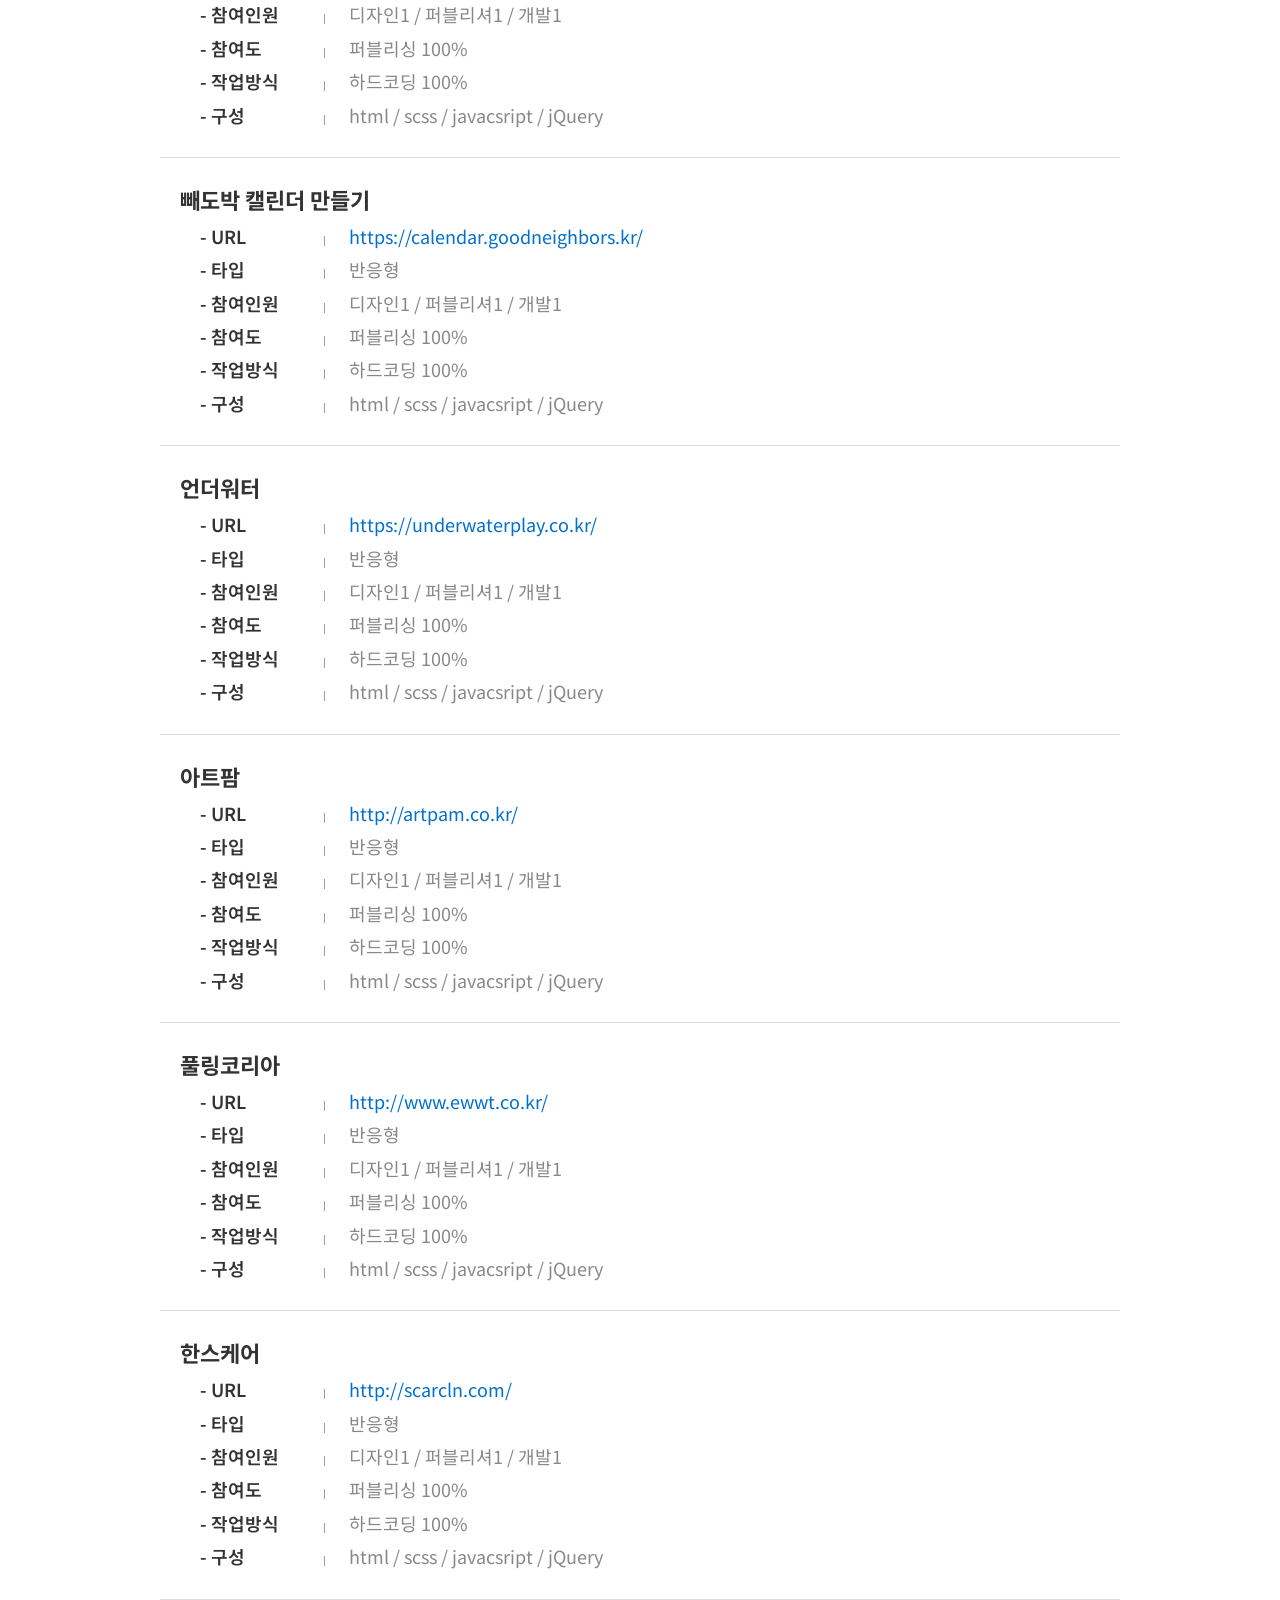
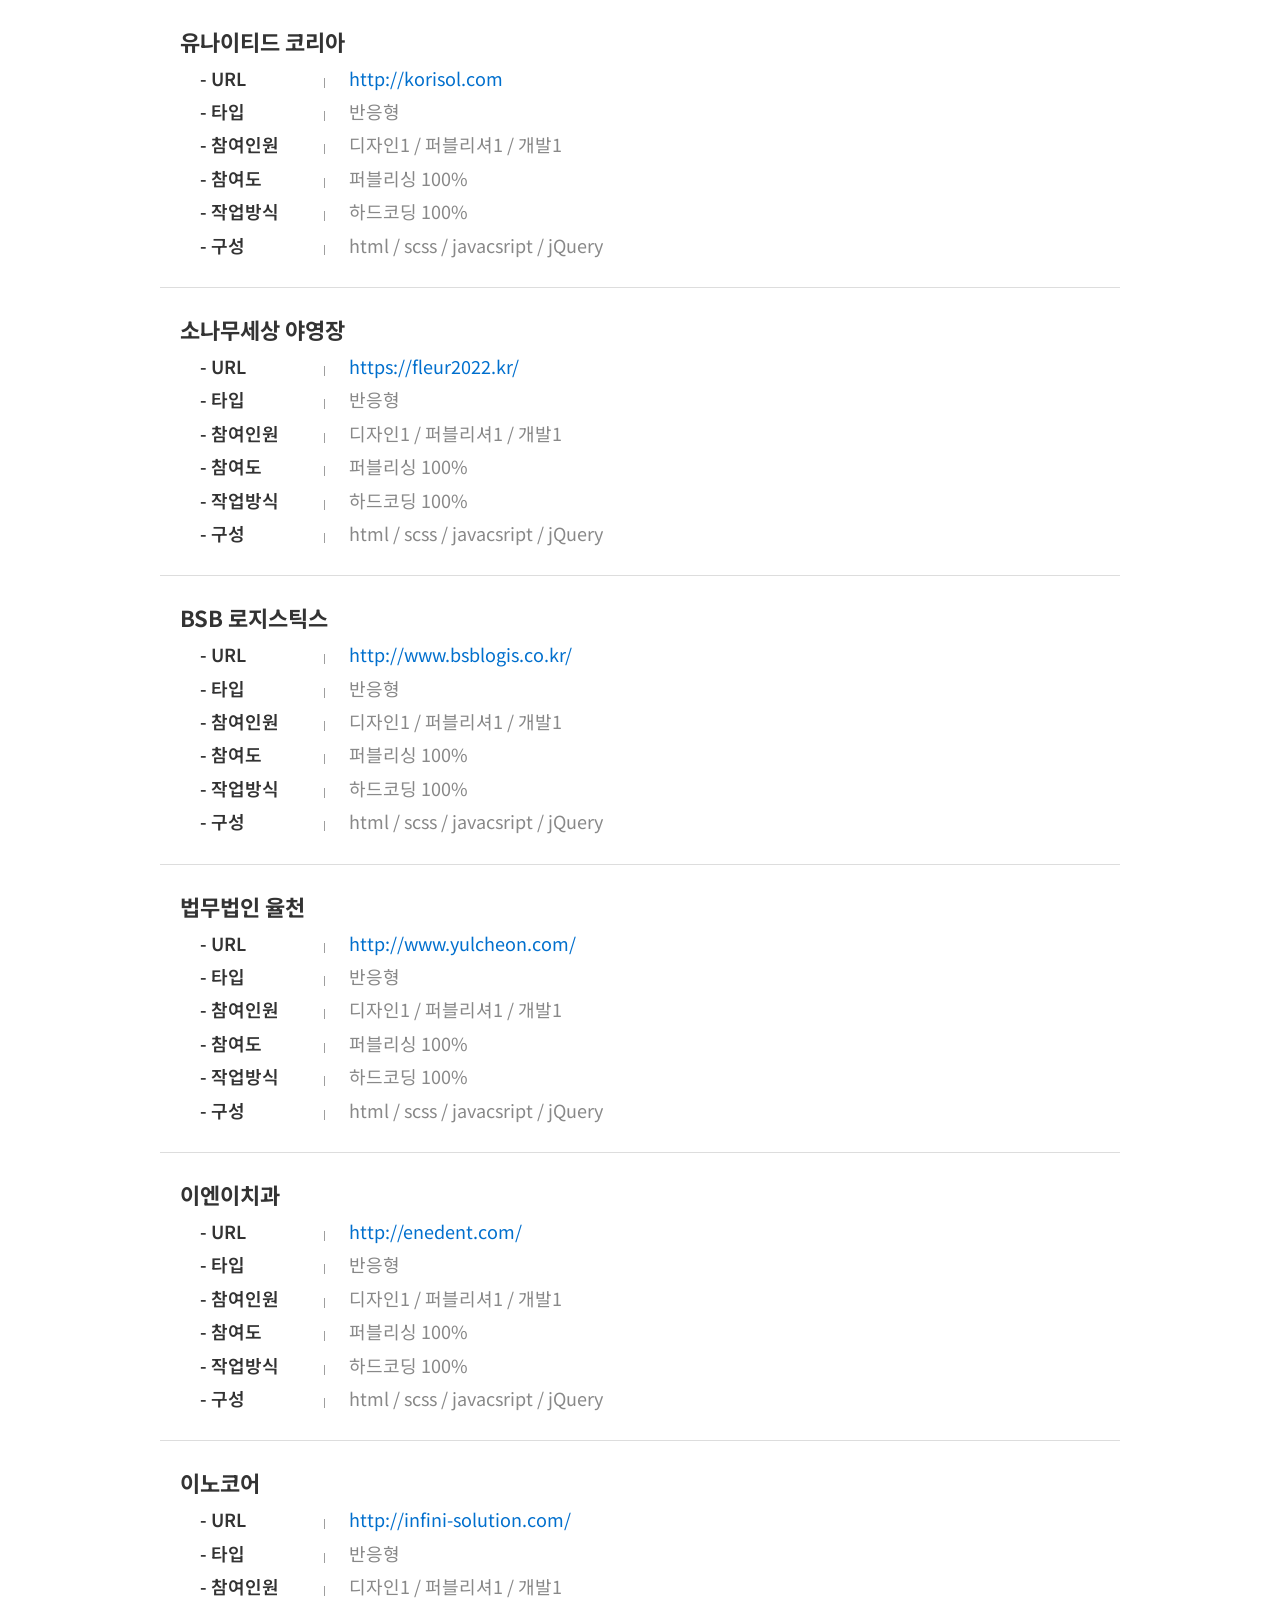
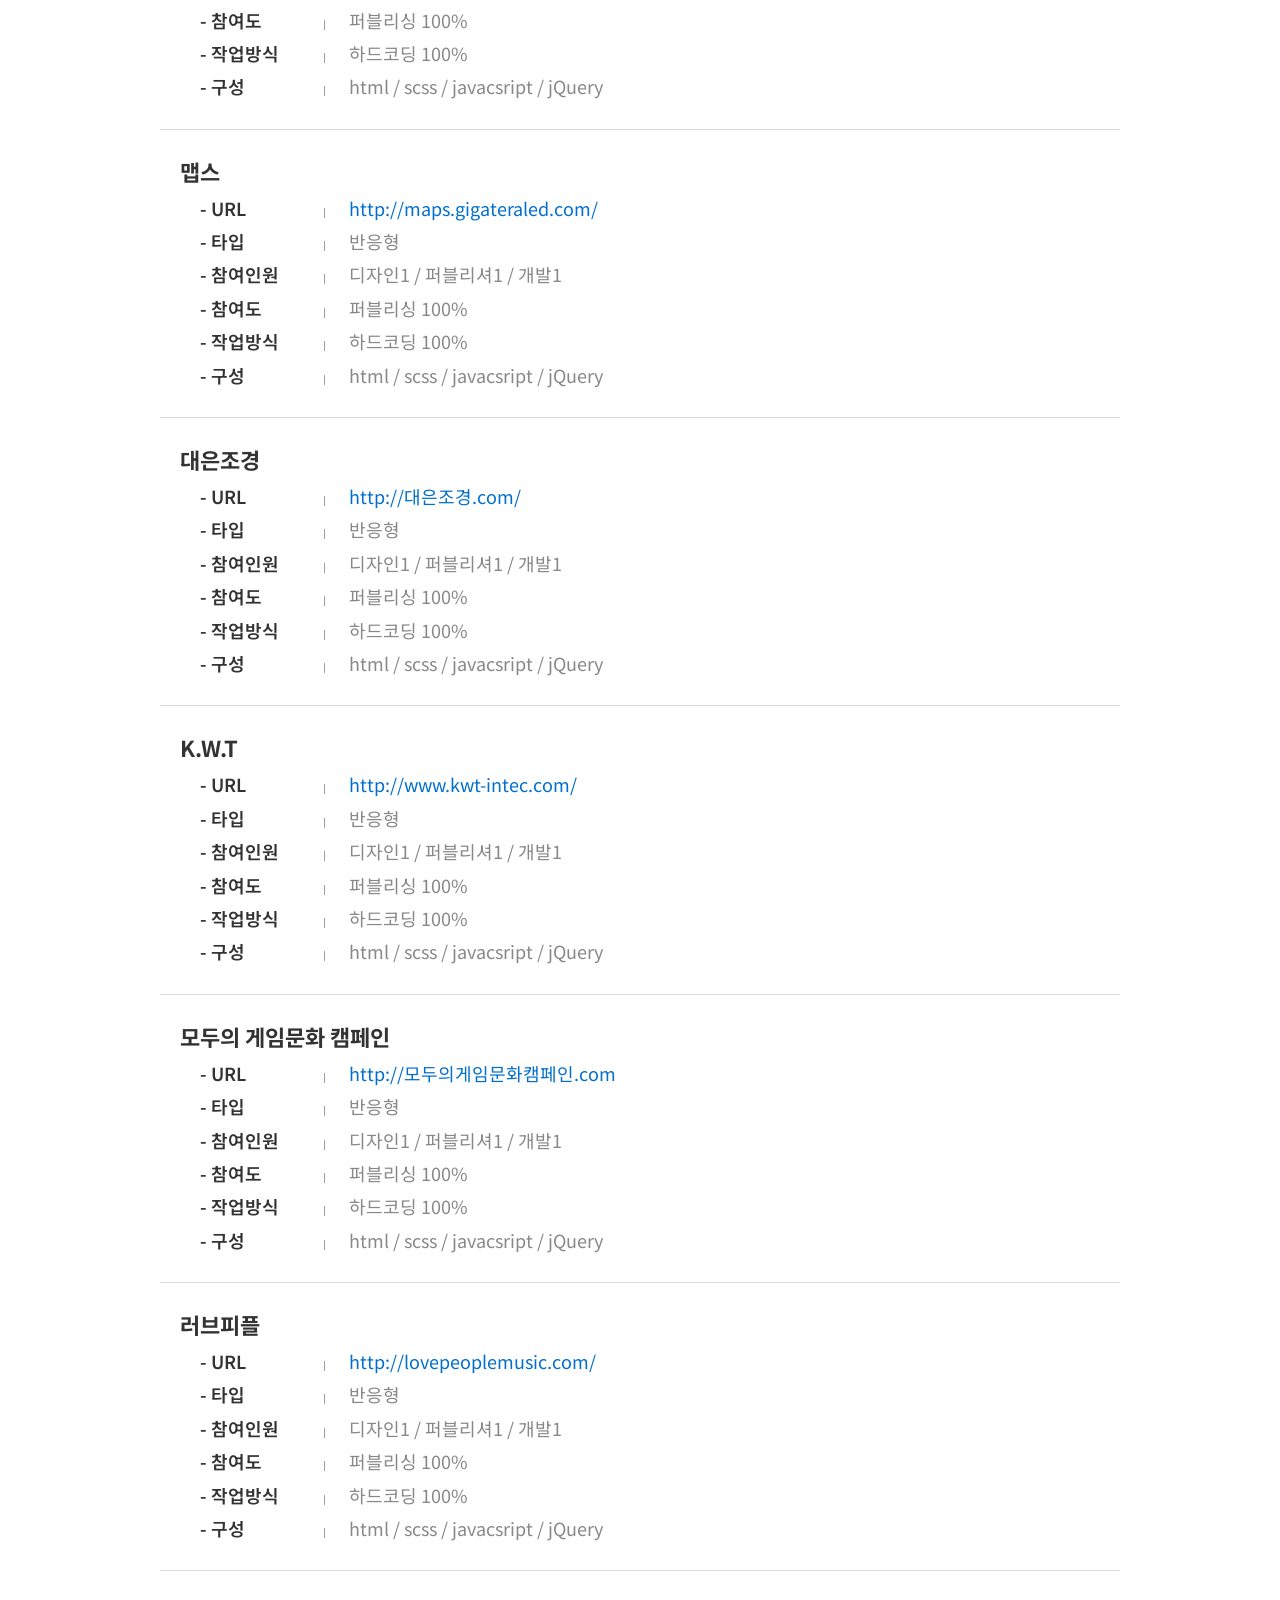
==== commit 6b2b92f3: "add" ====
--- a/index.html
+++ b/index.html
@@ -30,7 +30,7 @@
           <th>기업명</th>
           <td>오투베이션</td>
           <th>재직기간</th>
-          <td>2017.11.30 ~ 2025.2.28</td>
+          <td>2017.11.30 ~ 2027.2.28</td>
         </tr>
         <tr>
           <th>주요업무</th>
@@ -49,6 +49,238 @@
       <p class="projects__title">주요 프로젝트</p>
       <ul class="the_list">
         <li>
+          <p class="in_name">레이저넷</p>
+          <ul class="infos">
+            <li>
+              <span class="th">- URL</span>
+              <span class="td"><a href="https://lasernet.co.kr/" target="_blank">https://lasernet.co.kr/</a></span>
+            </li>
+            <li>
+              <span class="th">- 타입</span>
+              <span class="td">반응형</span>
+            </li>
+            <li>
+              <span class="th">- 참여인원</span>
+              <span class="td">디자인1 / 퍼블리셔1 / 개발1</span>
+            </li>
+            <li>
+              <span class="th">- 참여도</span>
+              <span class="td">퍼블리싱 100%</span>
+            </li>
+            <li>
+              <span class="th">- 작업방식</span>
+              <span class="td">하드코딩 100%</span>
+            </li>
+            <li>
+              <span class="th">- 구성</span>
+              <span class="td">html / scss / javacsript / jQuery</span>
+            </li>
+          </ul>
+        </li>
+        <li>
+          <p class="in_name">앤앤아이테크</p>
+          <ul class="infos">
+            <li>
+              <span class="th">- URL</span>
+              <span class="td"><a href="http://www.nnitech.com/" target="_blank">http://www.nnitech.com/</a></span>
+            </li>
+            <li>
+              <span class="th">- 타입</span>
+              <span class="td">반응형</span>
+            </li>
+            <li>
+              <span class="th">- 참여인원</span>
+              <span class="td">디자인1 / 퍼블리셔1 / 개발1</span>
+            </li>
+            <li>
+              <span class="th">- 참여도</span>
+              <span class="td">퍼블리싱 100%</span>
+            </li>
+            <li>
+              <span class="th">- 작업방식</span>
+              <span class="td">하드코딩 100%</span>
+            </li>
+            <li>
+              <span class="th">- 구성</span>
+              <span class="td">html / scss / javacsript / jQuery</span>
+            </li>
+          </ul>
+        </li>
+        <li>
+          <p class="in_name">아이페스타 (행사종료)</p>
+          <ul class="infos">
+            <li>
+              <span class="th">- URL</span>
+              <span class="td"><a href="https://www.ifesta.co.kr/" target="_blank">https://www.ifesta.co.kr/</a></span>
+            </li>
+            <li>
+              <span class="th">- 타입</span>
+              <span class="td">모바일</span>
+            </li>
+            <li>
+              <span class="th">- 참여인원</span>
+              <span class="td">디자인1 / 퍼블리셔1 / 개발1</span>
+            </li>
+            <li>
+              <span class="th">- 참여도</span>
+              <span class="td">퍼블리싱 100%</span>
+            </li>
+            <li>
+              <span class="th">- 작업방식</span>
+              <span class="td">하드코딩 100%</span>
+            </li>
+            <li>
+              <span class="th">- 구성</span>
+              <span class="td">html / scss / javacsript / jQuery</span>
+            </li>
+          </ul>
+        </li>
+        <li>
+          <p class="in_name">고은여성병원</p>
+          <ul class="infos">
+            <li>
+              <span class="th">- URL</span>
+              <span class="td"><a href="https://kehospital.com/" target="_blank">https://kehospital.com/</a></span>
+            </li>
+            <li>
+              <span class="th">- 타입</span>
+              <span class="td">반응형</span>
+            </li>
+            <li>
+              <span class="th">- 참여인원</span>
+              <span class="td">디자인1 / 퍼블리셔1 / 개발1</span>
+            </li>
+            <li>
+              <span class="th">- 참여도</span>
+              <span class="td">퍼블리싱 100%</span>
+            </li>
+            <li>
+              <span class="th">- 작업방식</span>
+              <span class="td">하드코딩 100%</span>
+            </li>
+            <li>
+              <span class="th">- 구성</span>
+              <span class="td">html / scss / javacsript / jQuery</span>
+            </li>
+          </ul>
+        </li>
+        <li>
+          <p class="in_name">두남재 문화예술재단</p>
+          <ul class="infos">
+            <li>
+              <span class="th">- URL</span>
+              <span class="td"><a href="https://doonamjae.com/" target="_blank">https://doonamjae.com/</a></span>
+            </li>
+            <li>
+              <span class="th">- 타입</span>
+              <span class="td">반응형</span>
+            </li>
+            <li>
+              <span class="th">- 참여인원</span>
+              <span class="td">디자인1 / 퍼블리셔1 / 개발1</span>
+            </li>
+            <li>
+              <span class="th">- 참여도</span>
+              <span class="td">퍼블리싱 100%</span>
+            </li>
+            <li>
+              <span class="th">- 작업방식</span>
+              <span class="td">하드코딩 100%</span>
+            </li>
+            <li>
+              <span class="th">- 구성</span>
+              <span class="td">html / scss / javacsript / jQuery</span>
+            </li>
+          </ul>
+        </li>
+        <li>
+          <p class="in_name">로보락 사전예약 이벤트 (행사종료)</p>
+          <ul class="infos">
+            <li>
+              <span class="th">- URL</span>
+              <span class="td"><a href="https://meet-roborock.com/s10steam-event/" target="_blank">https://meet-roborock.com/s10steam-event/</a></span>
+            </li>
+            <li>
+              <span class="th">- 타입</span>
+              <span class="td">모바일</span>
+            </li>
+            <li>
+              <span class="th">- 참여인원</span>
+              <span class="td">디자인1 / 퍼블리셔1 / 개발1</span>
+            </li>
+            <li>
+              <span class="th">- 참여도</span>
+              <span class="td">퍼블리싱 100%</span>
+            </li>
+            <li>
+              <span class="th">- 작업방식</span>
+              <span class="td">하드코딩 100%</span>
+            </li>
+            <li>
+              <span class="th">- 구성</span>
+              <span class="td">html / scss / javacsript / jQuery</span>
+            </li>
+          </ul>
+        </li>
+        <li>
+          <p class="in_name">모텍아이엔씨</p>
+          <ul class="infos">
+            <li>
+              <span class="th">- URL</span>
+              <span class="td"><a href="http://www.motekinc.co.kr/en/" target="_blank">http://www.motekinc.co.kr/en/</a></span>
+            </li>
+            <li>
+              <span class="th">- 타입</span>
+              <span class="td">반응형</span>
+            </li>
+            <li>
+              <span class="th">- 참여인원</span>
+              <span class="td">디자인1 / 퍼블리셔1 / 개발1</span>
+            </li>
+            <li>
+              <span class="th">- 참여도</span>
+              <span class="td">퍼블리싱 100%</span>
+            </li>
+            <li>
+              <span class="th">- 작업방식</span>
+              <span class="td">하드코딩 100%</span>
+            </li>
+            <li>
+              <span class="th">- 구성</span>
+              <span class="td">html / scss / javacsript / jQuery</span>
+            </li>
+          </ul>
+        </li>
+        <li>
+          <p class="in_name">모텍아이엔씨</p>
+          <ul class="infos">
+            <li>
+              <span class="th">- URL</span>
+              <span class="td"><a href="http://www.motekinc.co.kr/en/" target="_blank">http://www.motekinc.co.kr/en/</a></span>
+            </li>
+            <li>
+              <span class="th">- 타입</span>
+              <span class="td">반응형</span>
+            </li>
+            <li>
+              <span class="th">- 참여인원</span>
+              <span class="td">디자인1 / 퍼블리셔1 / 개발1</span>
+            </li>
+            <li>
+              <span class="th">- 참여도</span>
+              <span class="td">퍼블리싱 100%</span>
+            </li>
+            <li>
+              <span class="th">- 작업방식</span>
+              <span class="td">하드코딩 100%</span>
+            </li>
+            <li>
+              <span class="th">- 구성</span>
+              <span class="td">html / scss / javacsript / jQuery</span>
+            </li>
+          </ul>
+        </li>
+        <li>
           <p class="in_name">일심상사(골든라벨)</p>
           <ul class="infos">
             <li>
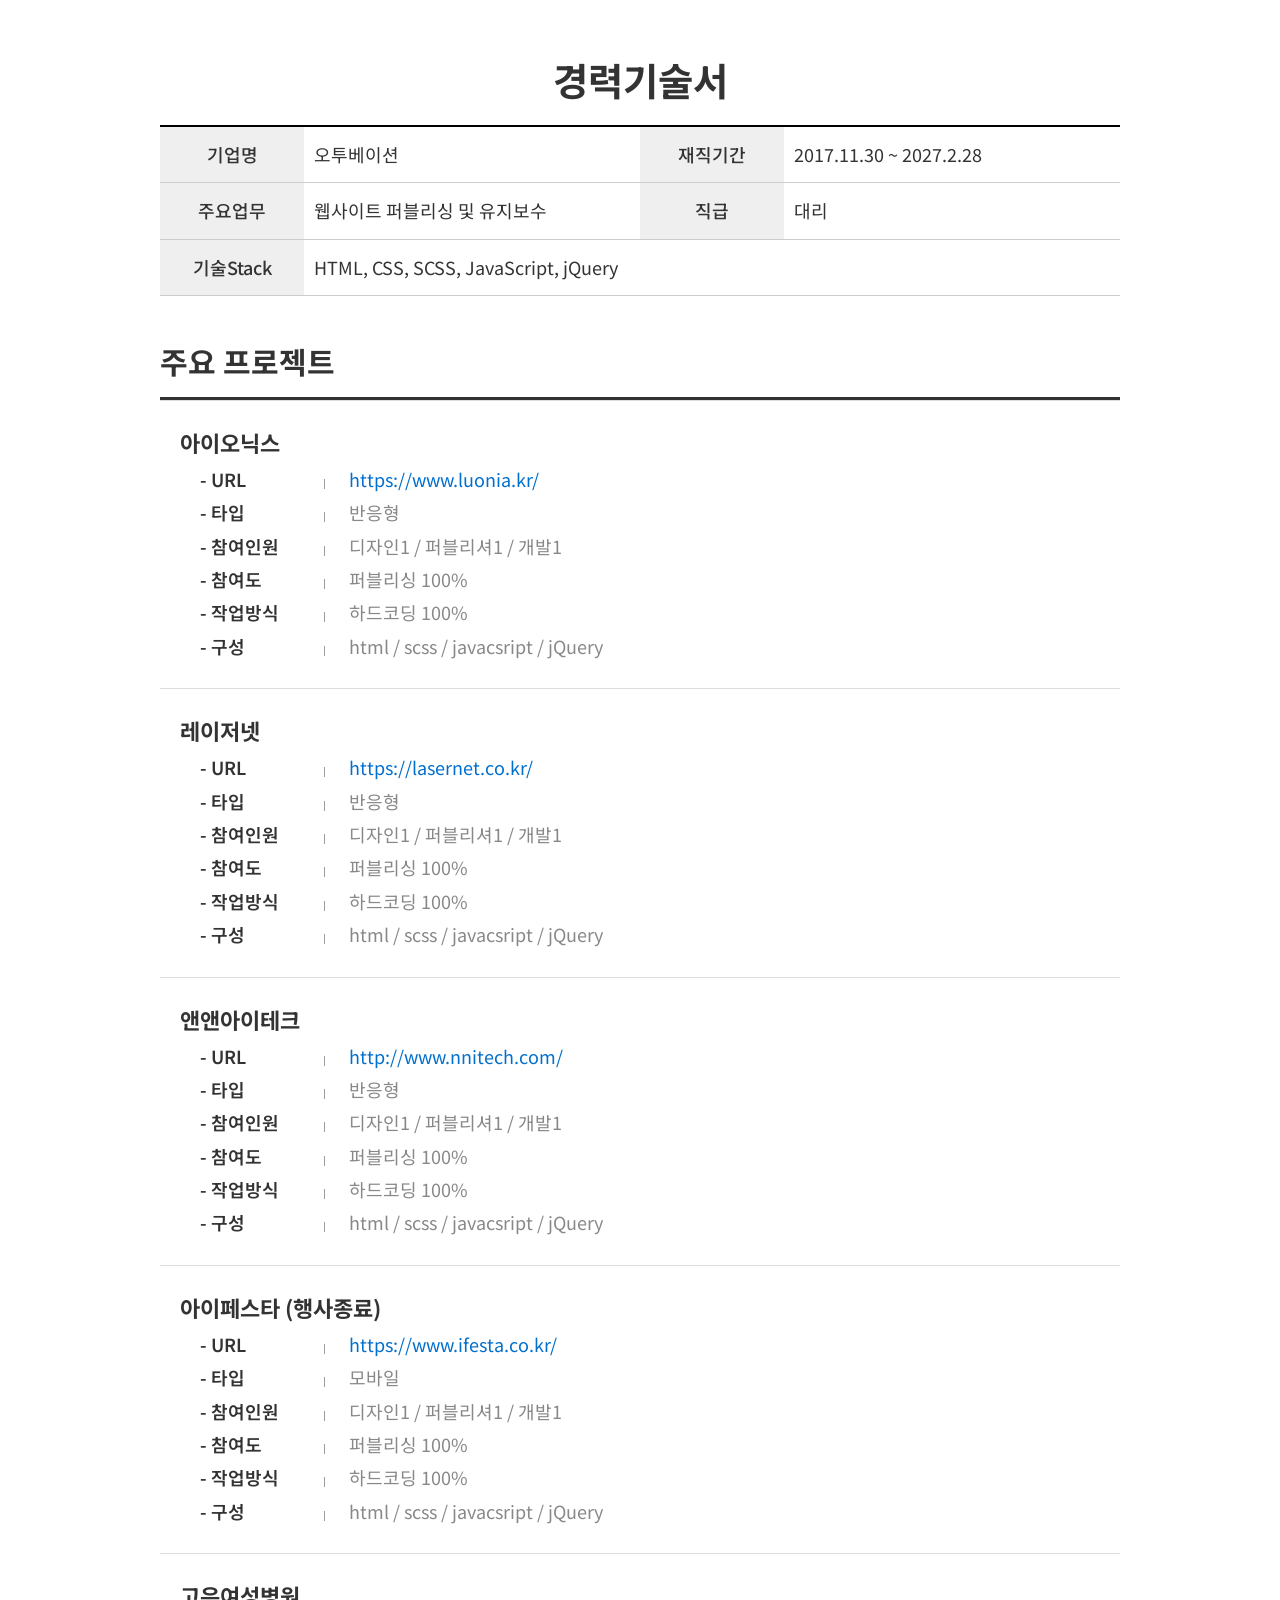
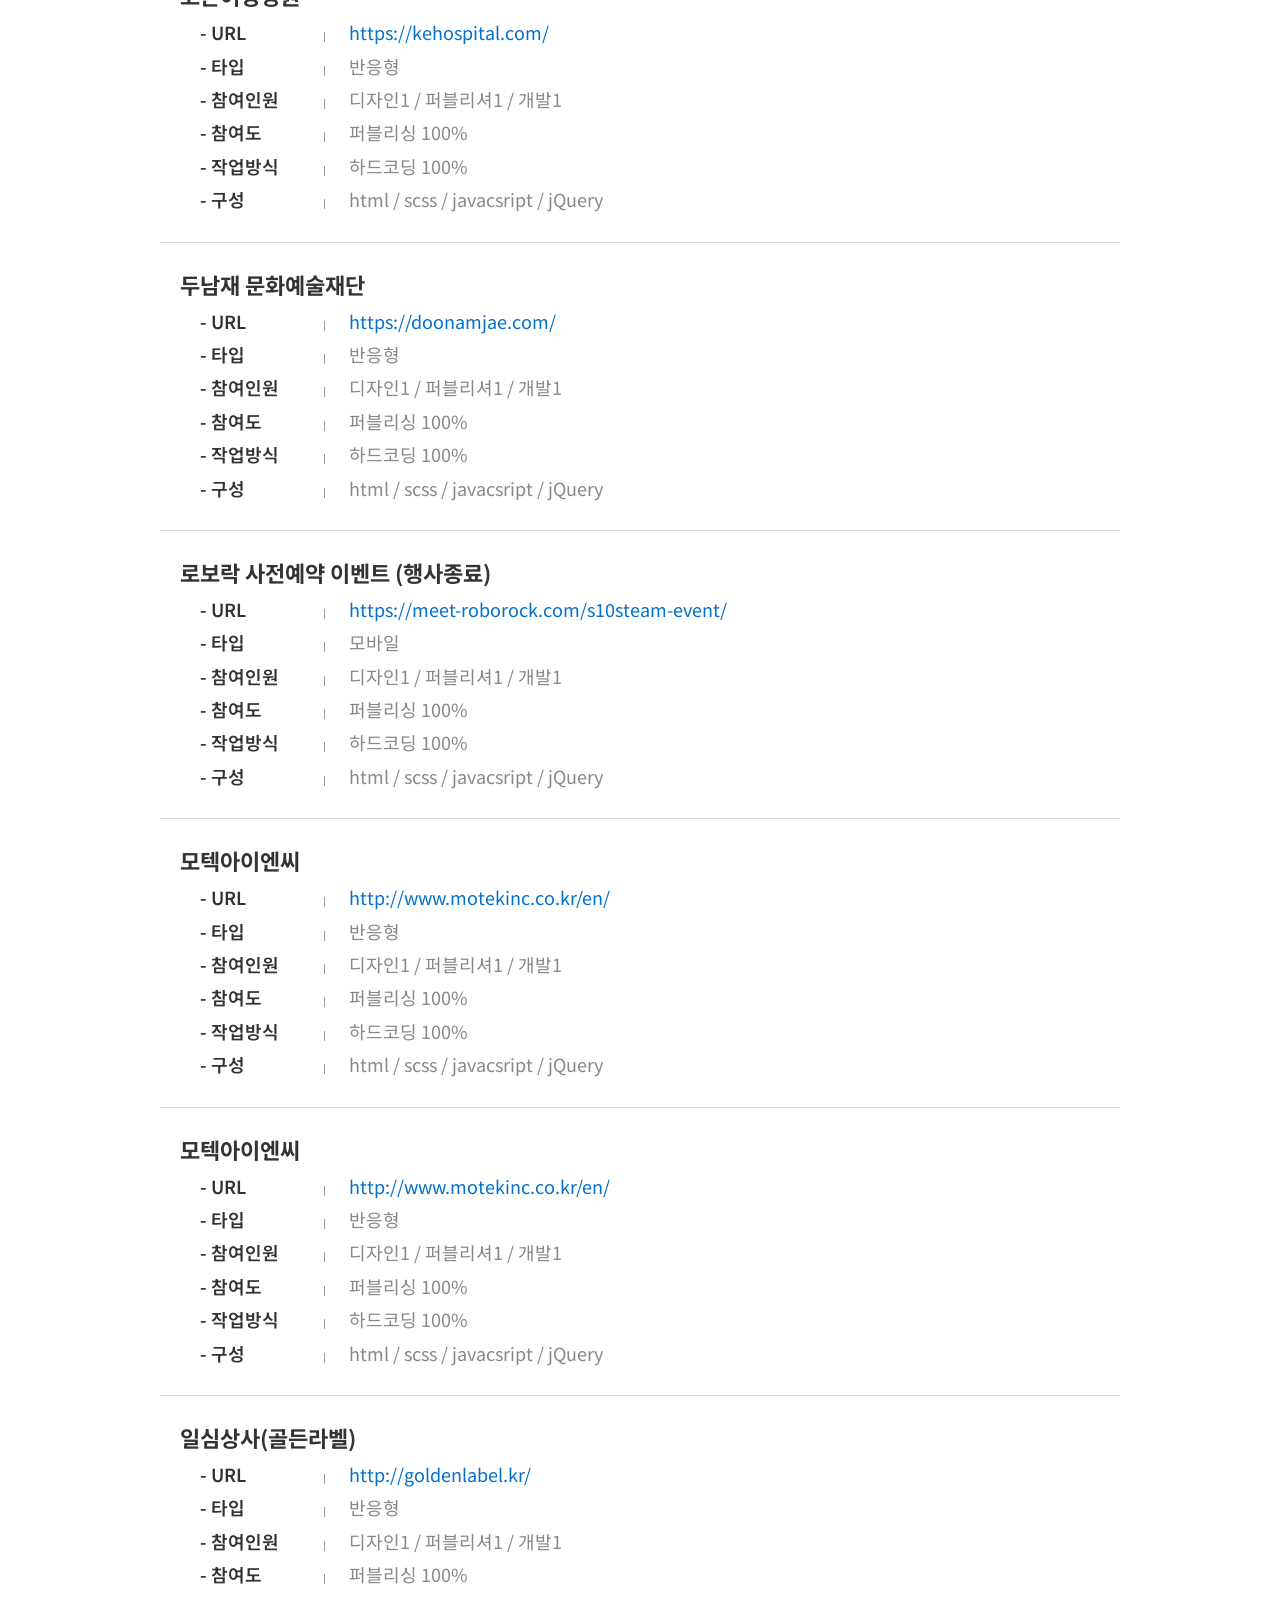
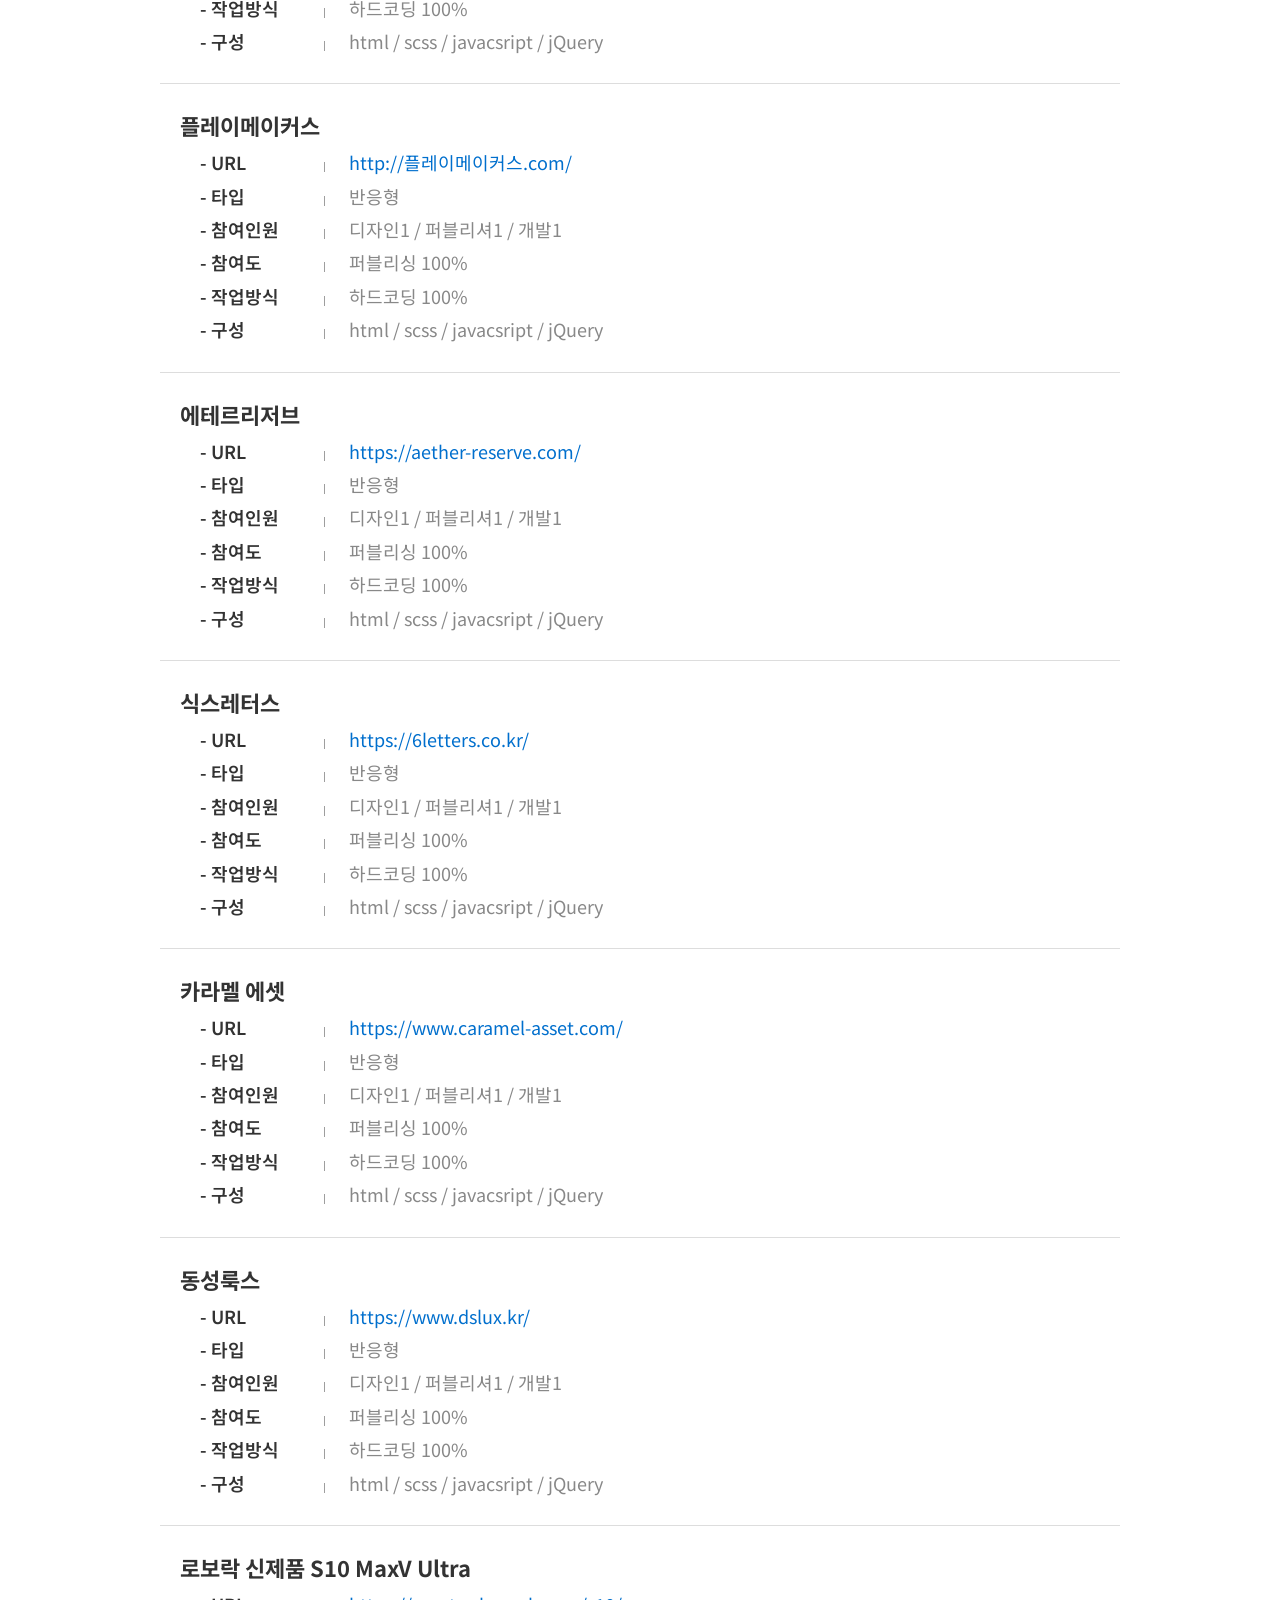
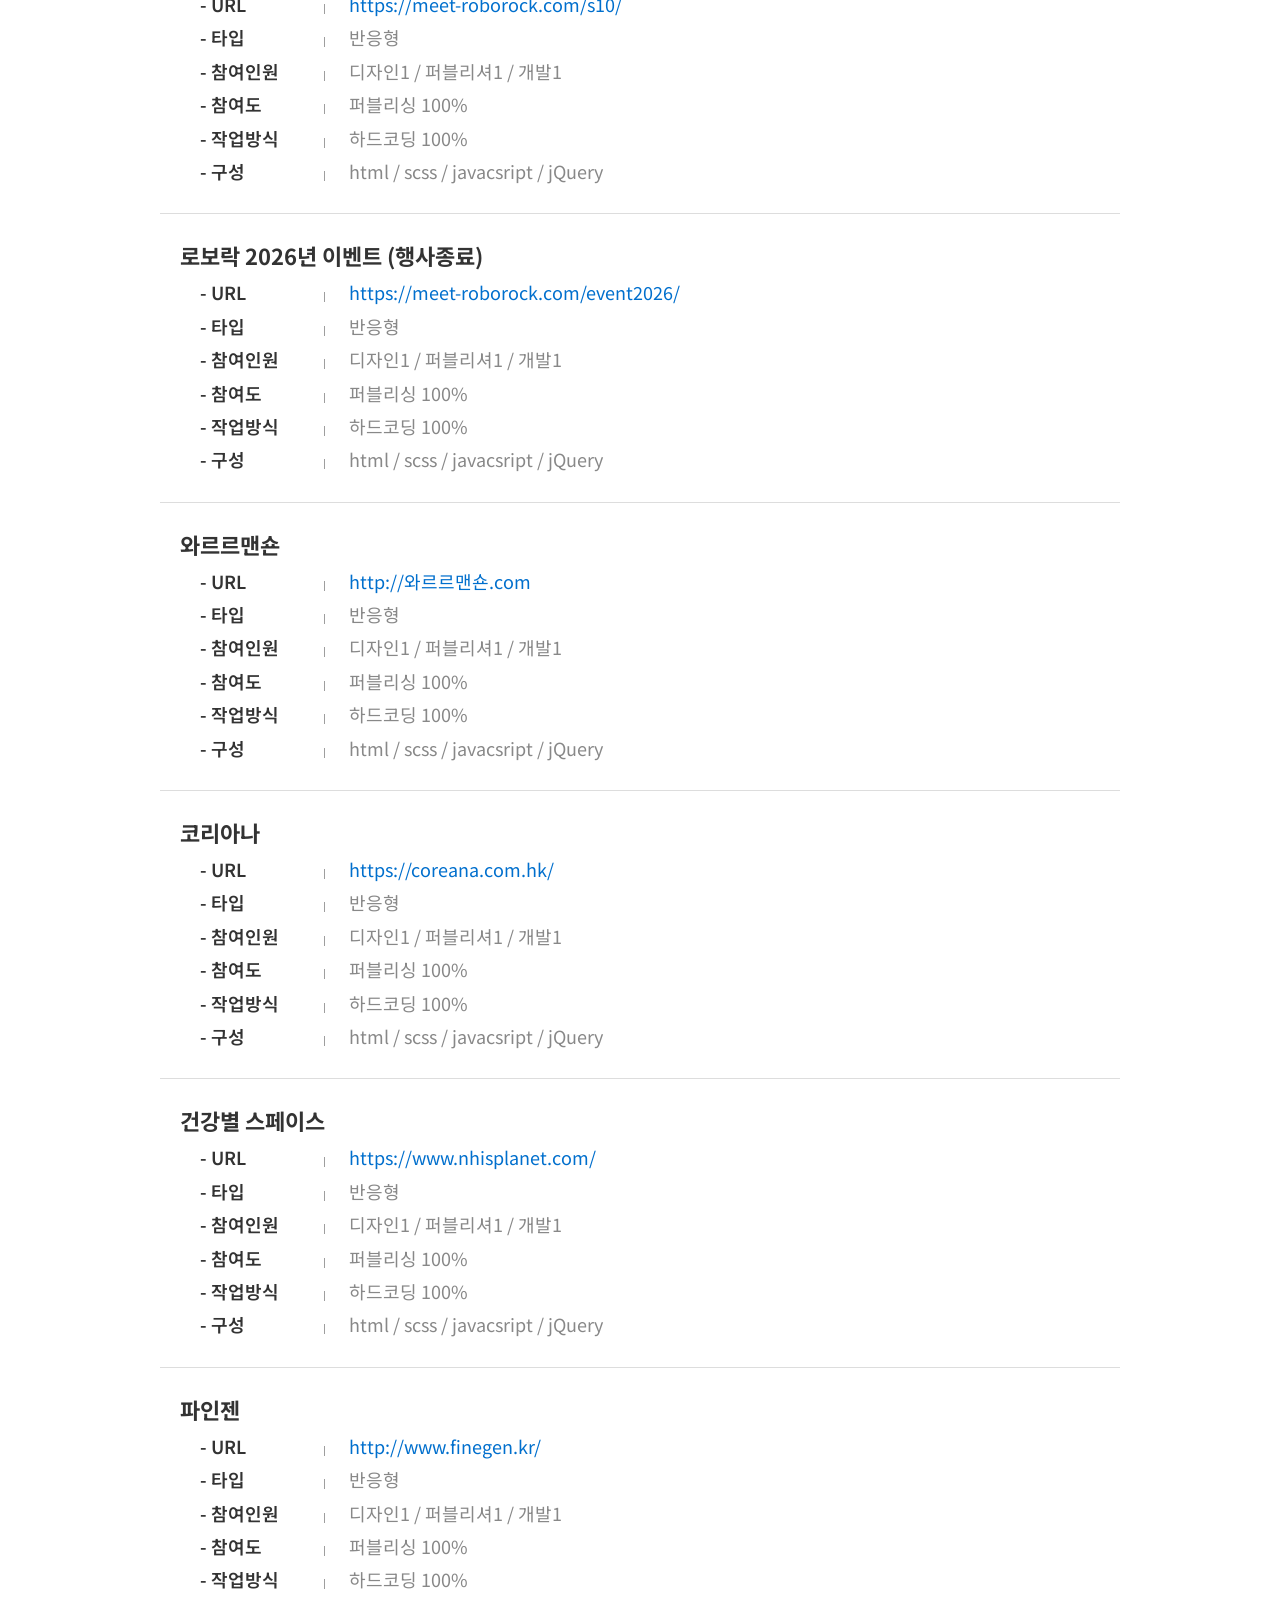
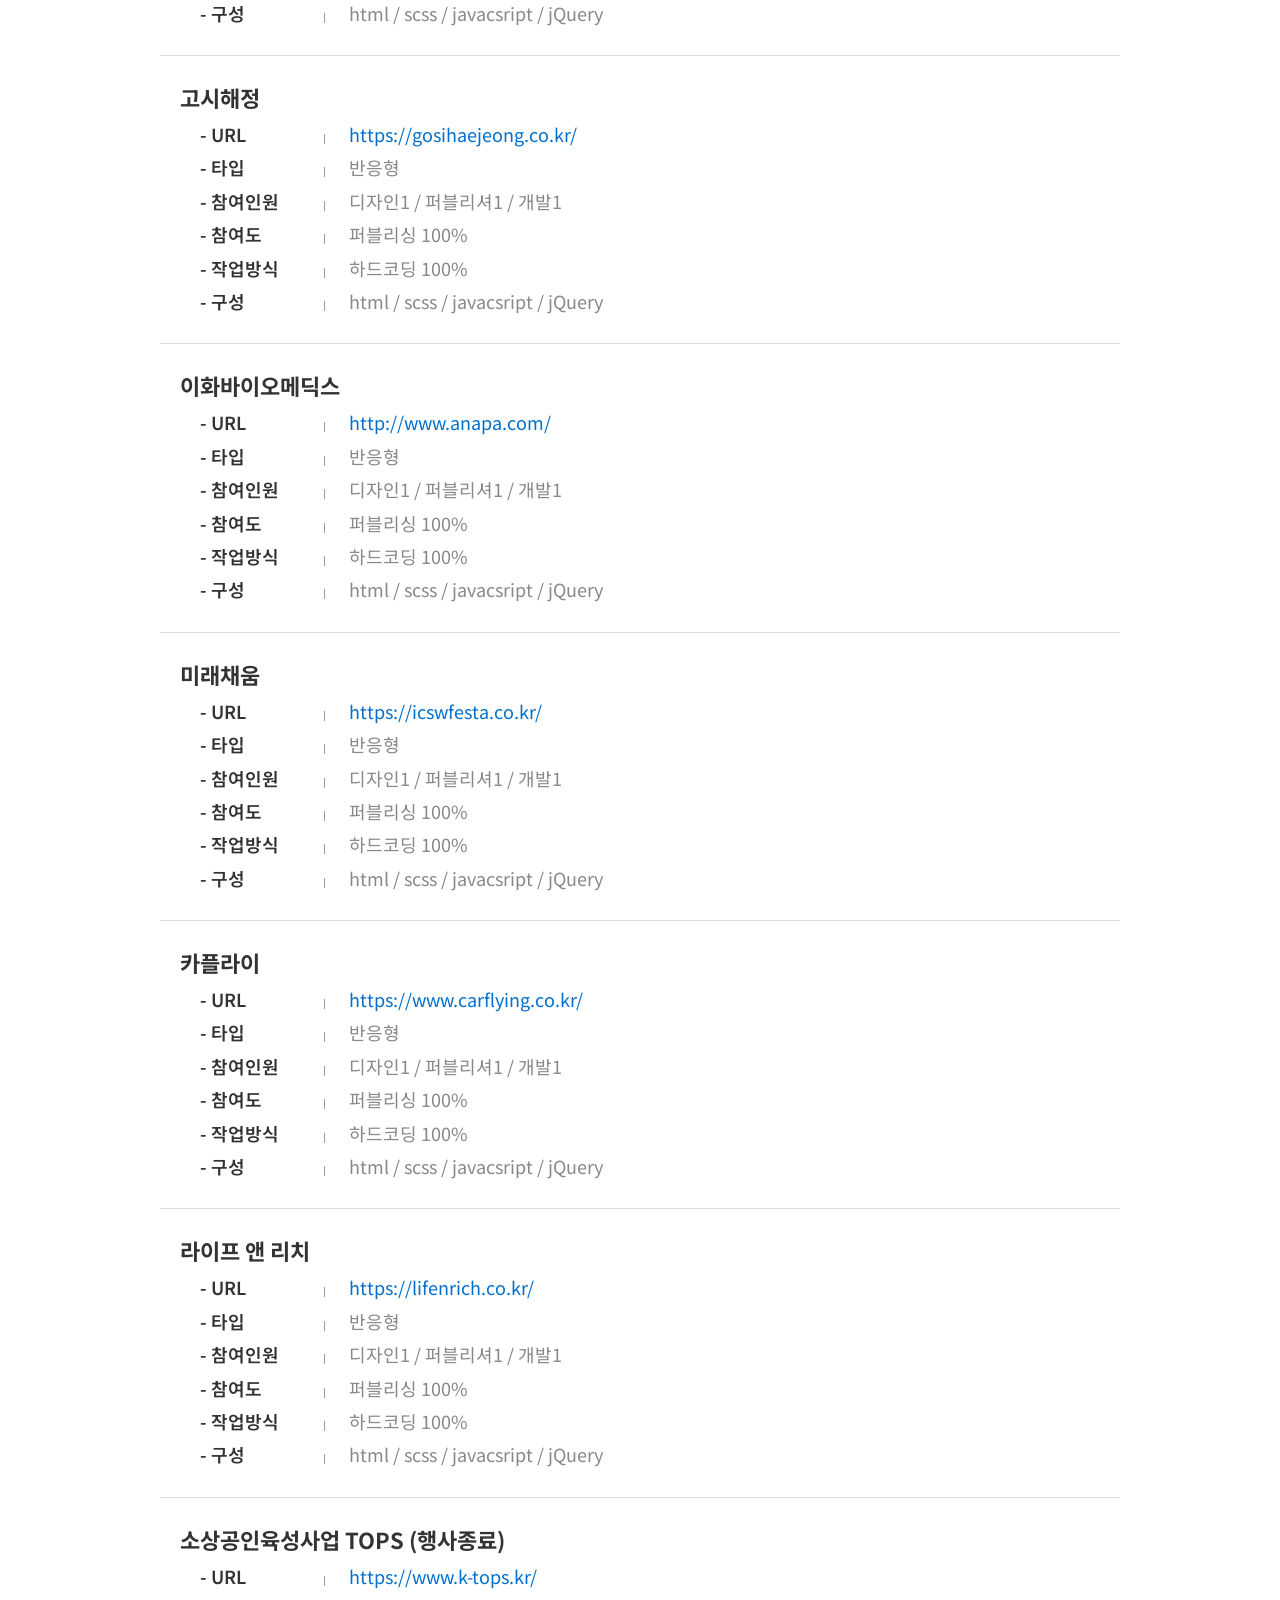
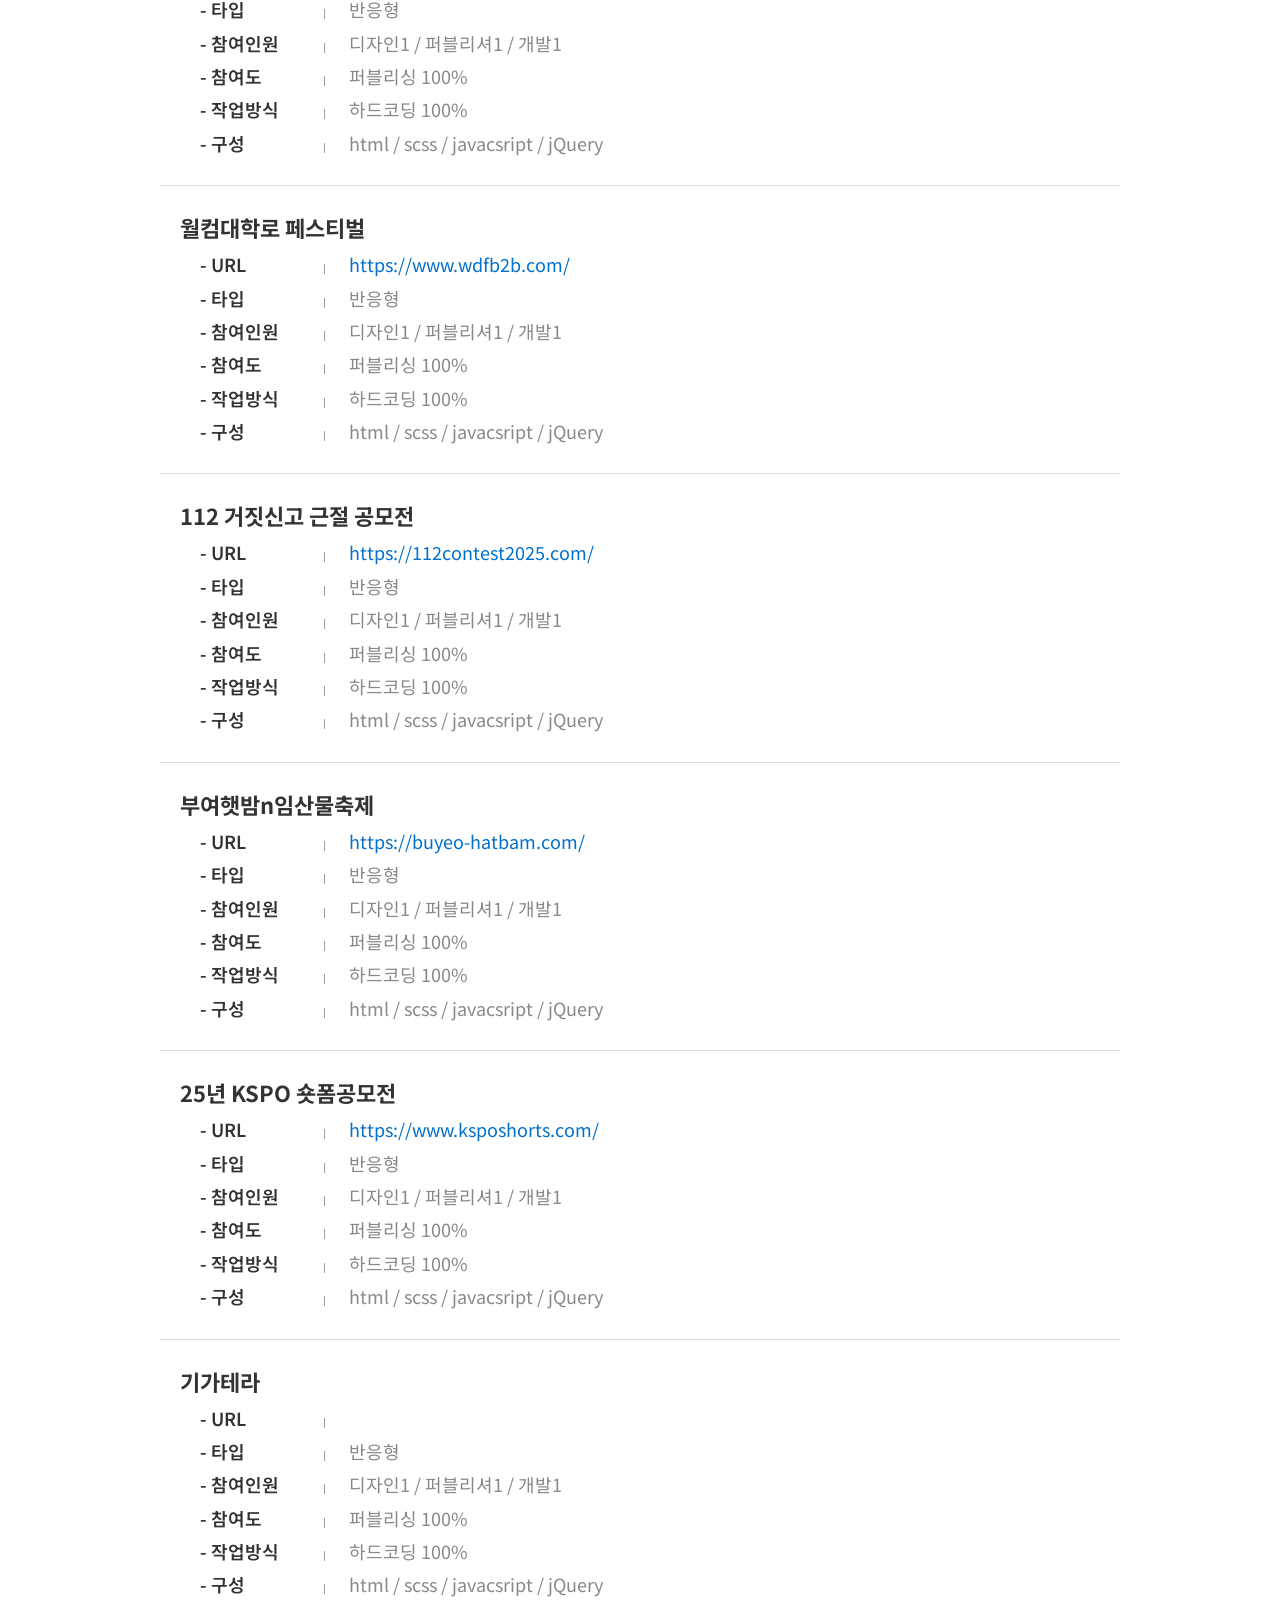
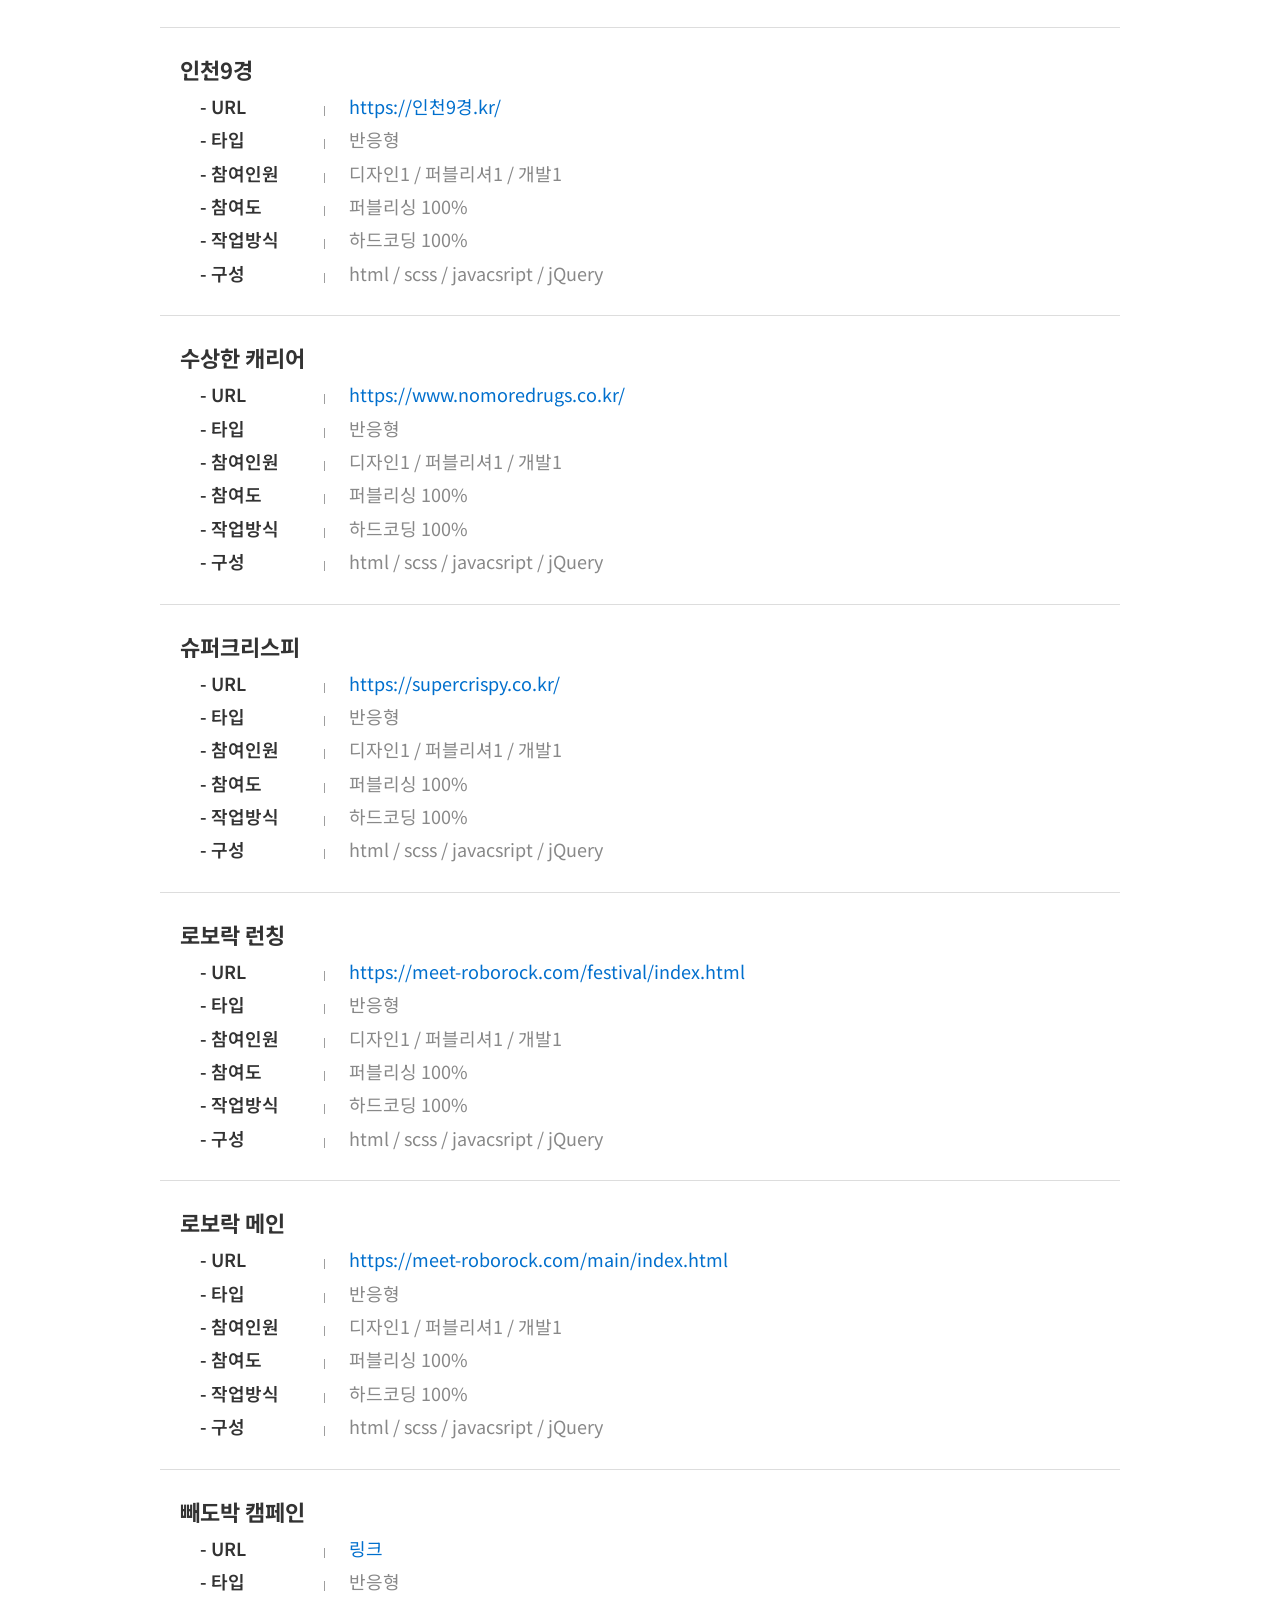
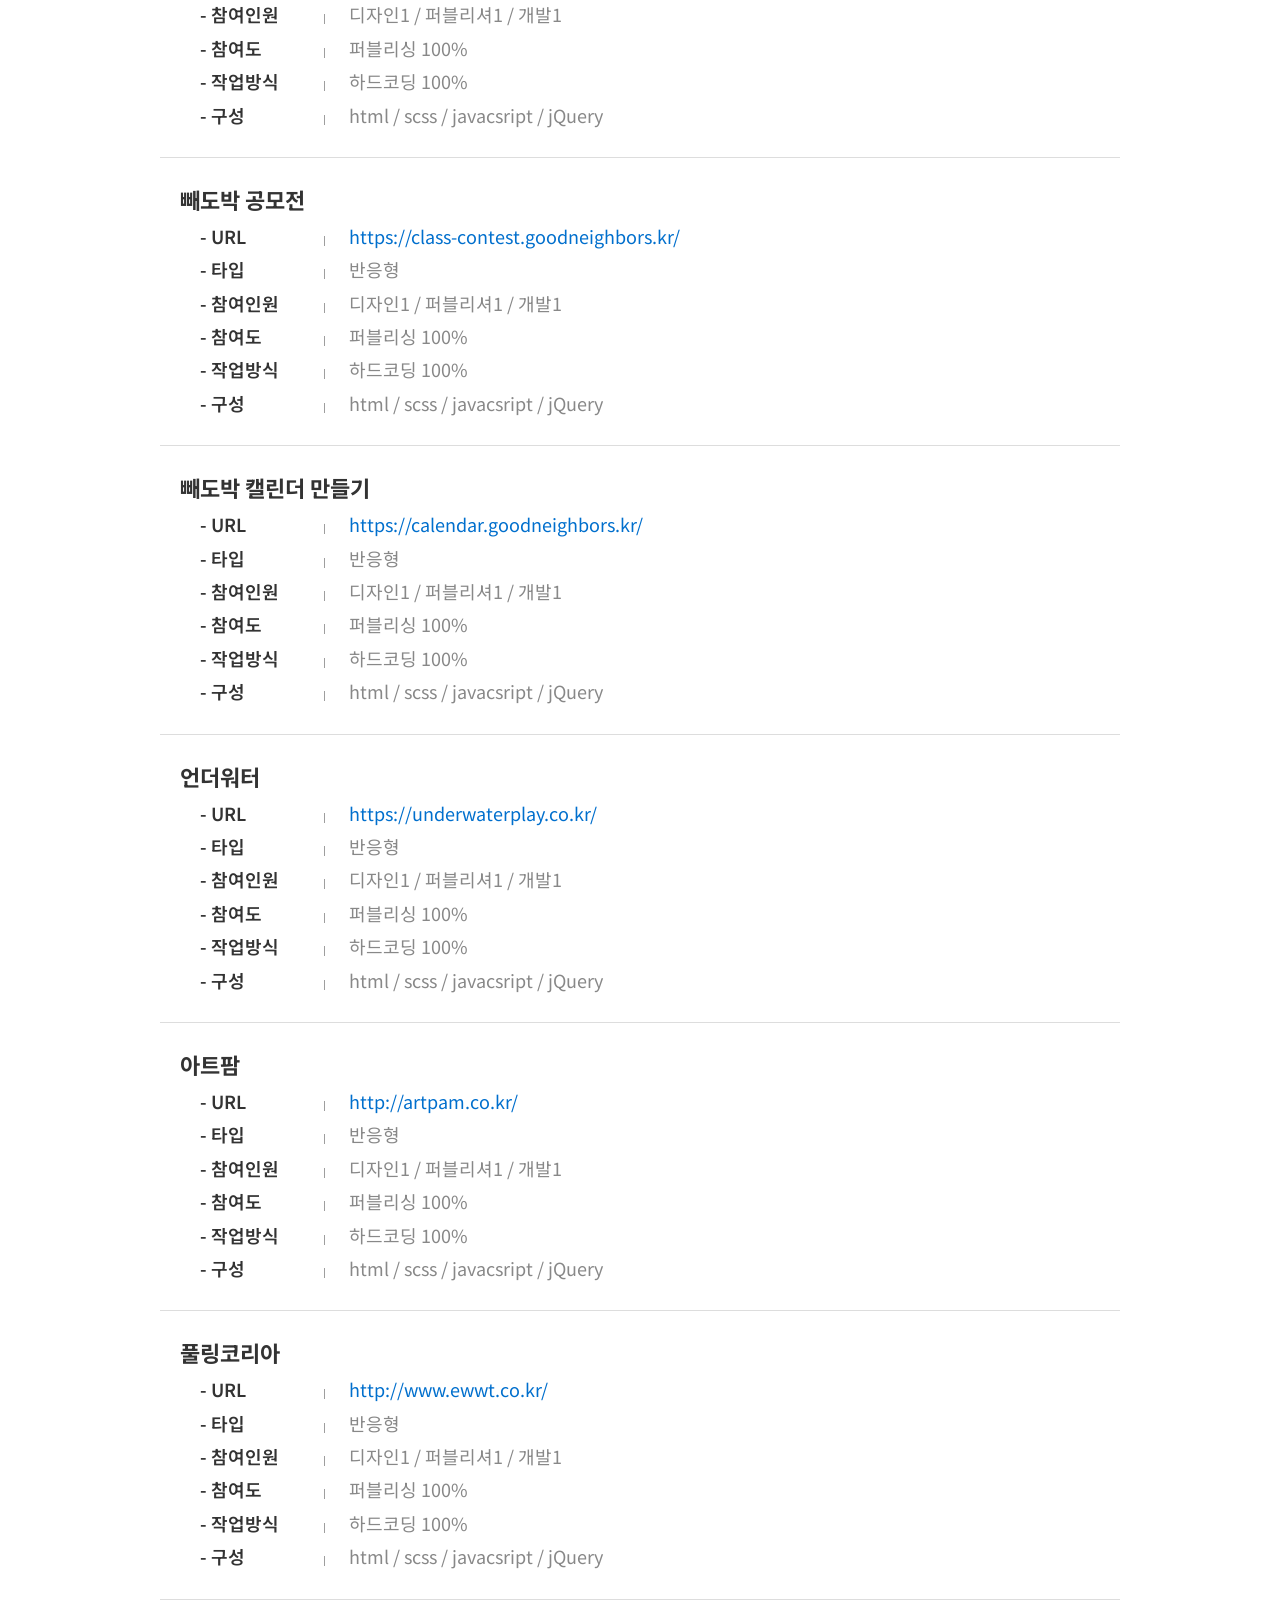
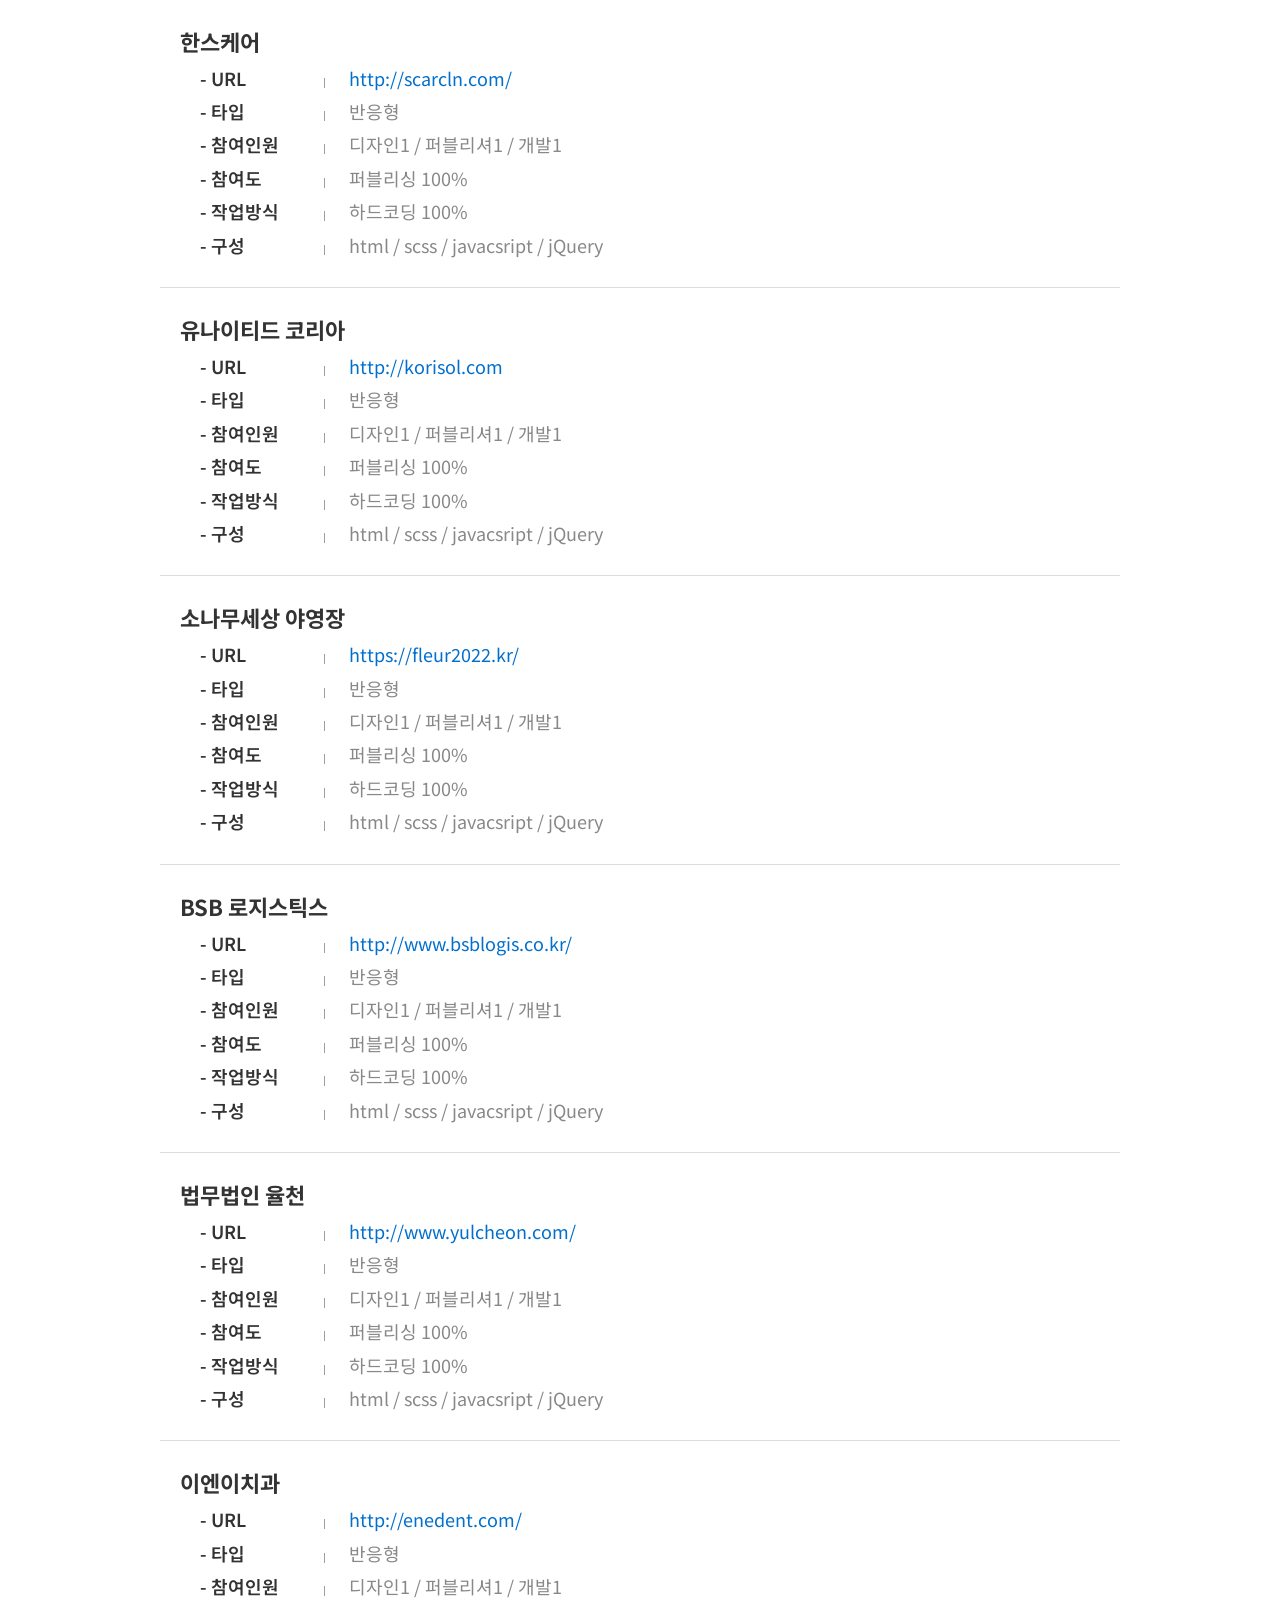
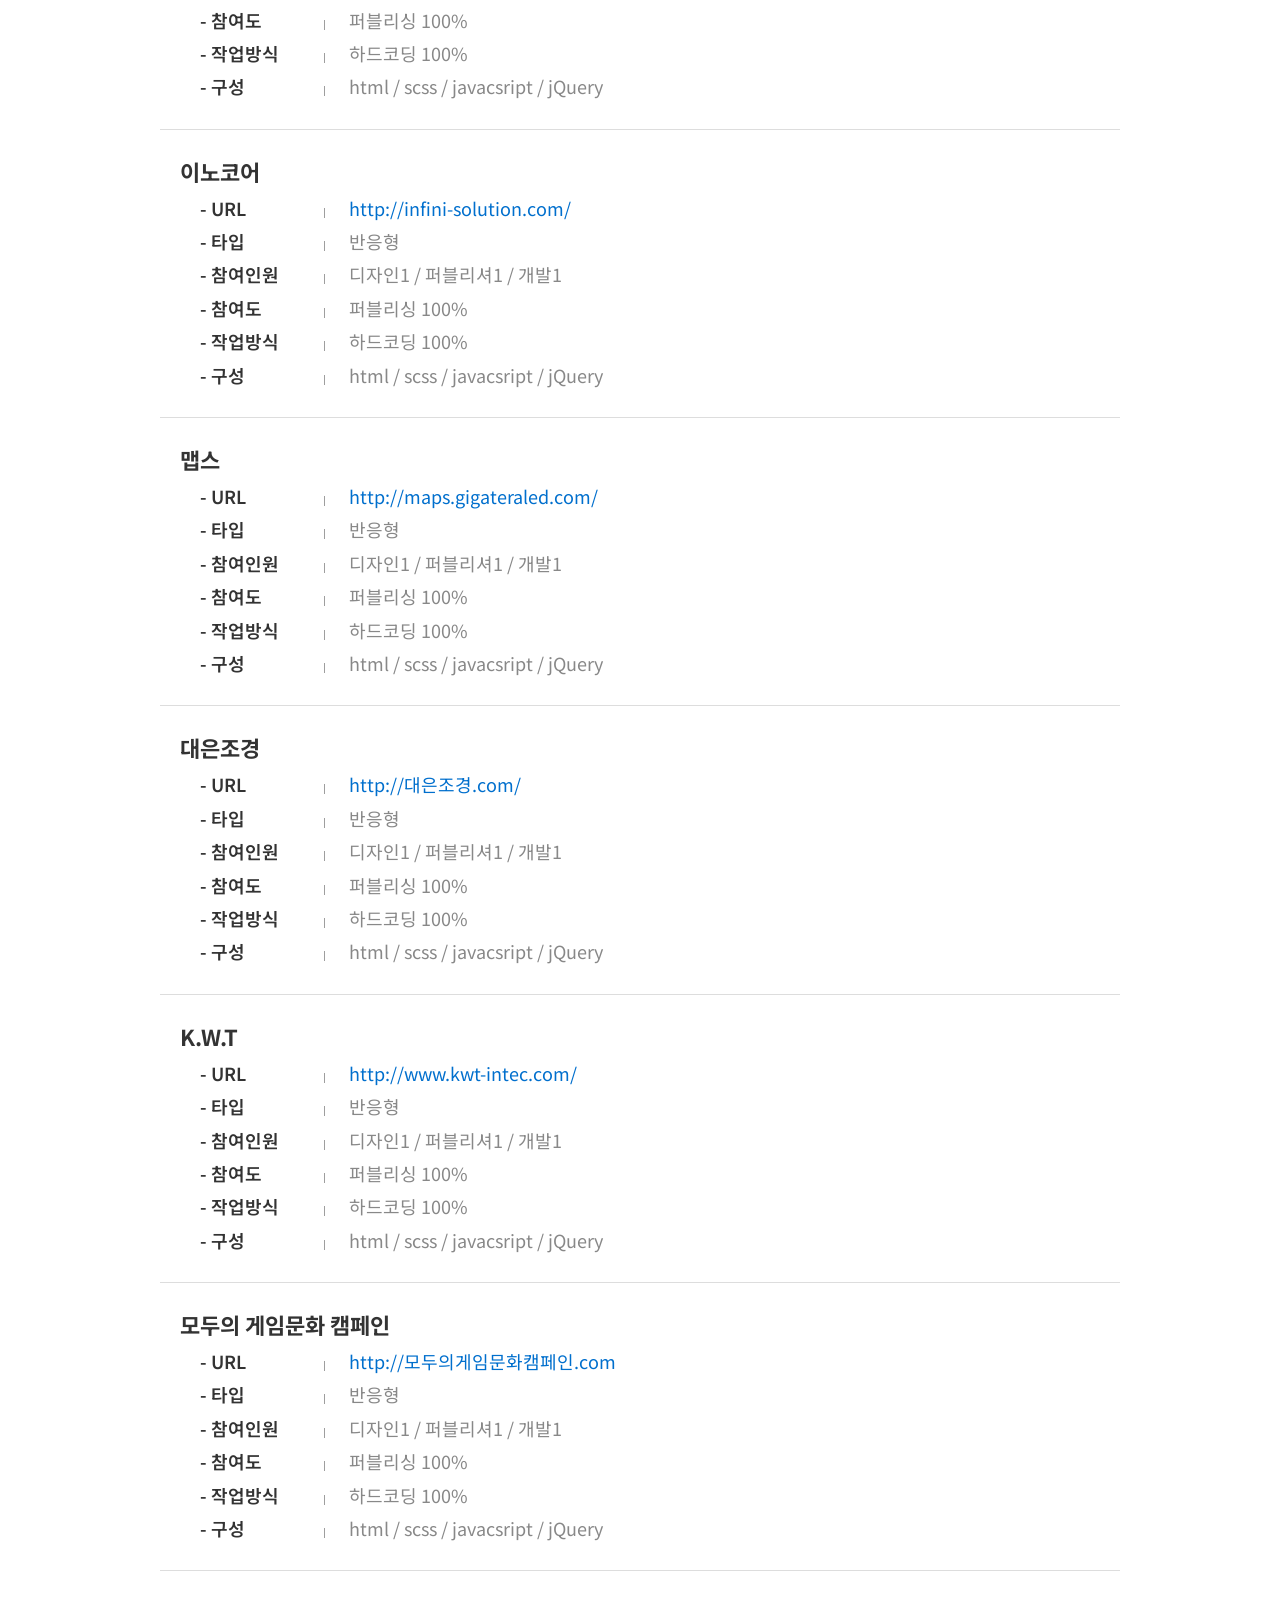
==== commit a873c6eb: "add" ====
--- a/index.html
+++ b/index.html
@@ -48,6 +48,35 @@
     <div class="projects">
       <p class="projects__title">주요 프로젝트</p>
       <ul class="the_list">
+          <li>
+            <p class="in_name">아이오닉스</p>
+            <ul class="infos">
+              <li>
+                <span class="th">- URL</span>
+                <span class="td"><a href="https://www.luonia.kr/" target="_blank">https://www.luonia.kr/</a></span>
+              </li>
+              <li>
+                <span class="th">- 타입</span>
+                <span class="td">반응형</span>
+              </li>
+              <li>
+                <span class="th">- 참여인원</span>
+                <span class="td">디자인1 / 퍼블리셔1 / 개발1</span>
+              </li>
+              <li>
+                <span class="th">- 참여도</span>
+                <span class="td">퍼블리싱 100%</span>
+              </li>
+              <li>
+                <span class="th">- 작업방식</span>
+                <span class="td">하드코딩 100%</span>
+              </li>
+              <li>
+                <span class="th">- 구성</span>
+                <span class="td">html / scss / javacsript / jQuery</span>
+              </li>
+            </ul>
+          </li>
         <li>
           <p class="in_name">레이저넷</p>
           <ul class="infos">
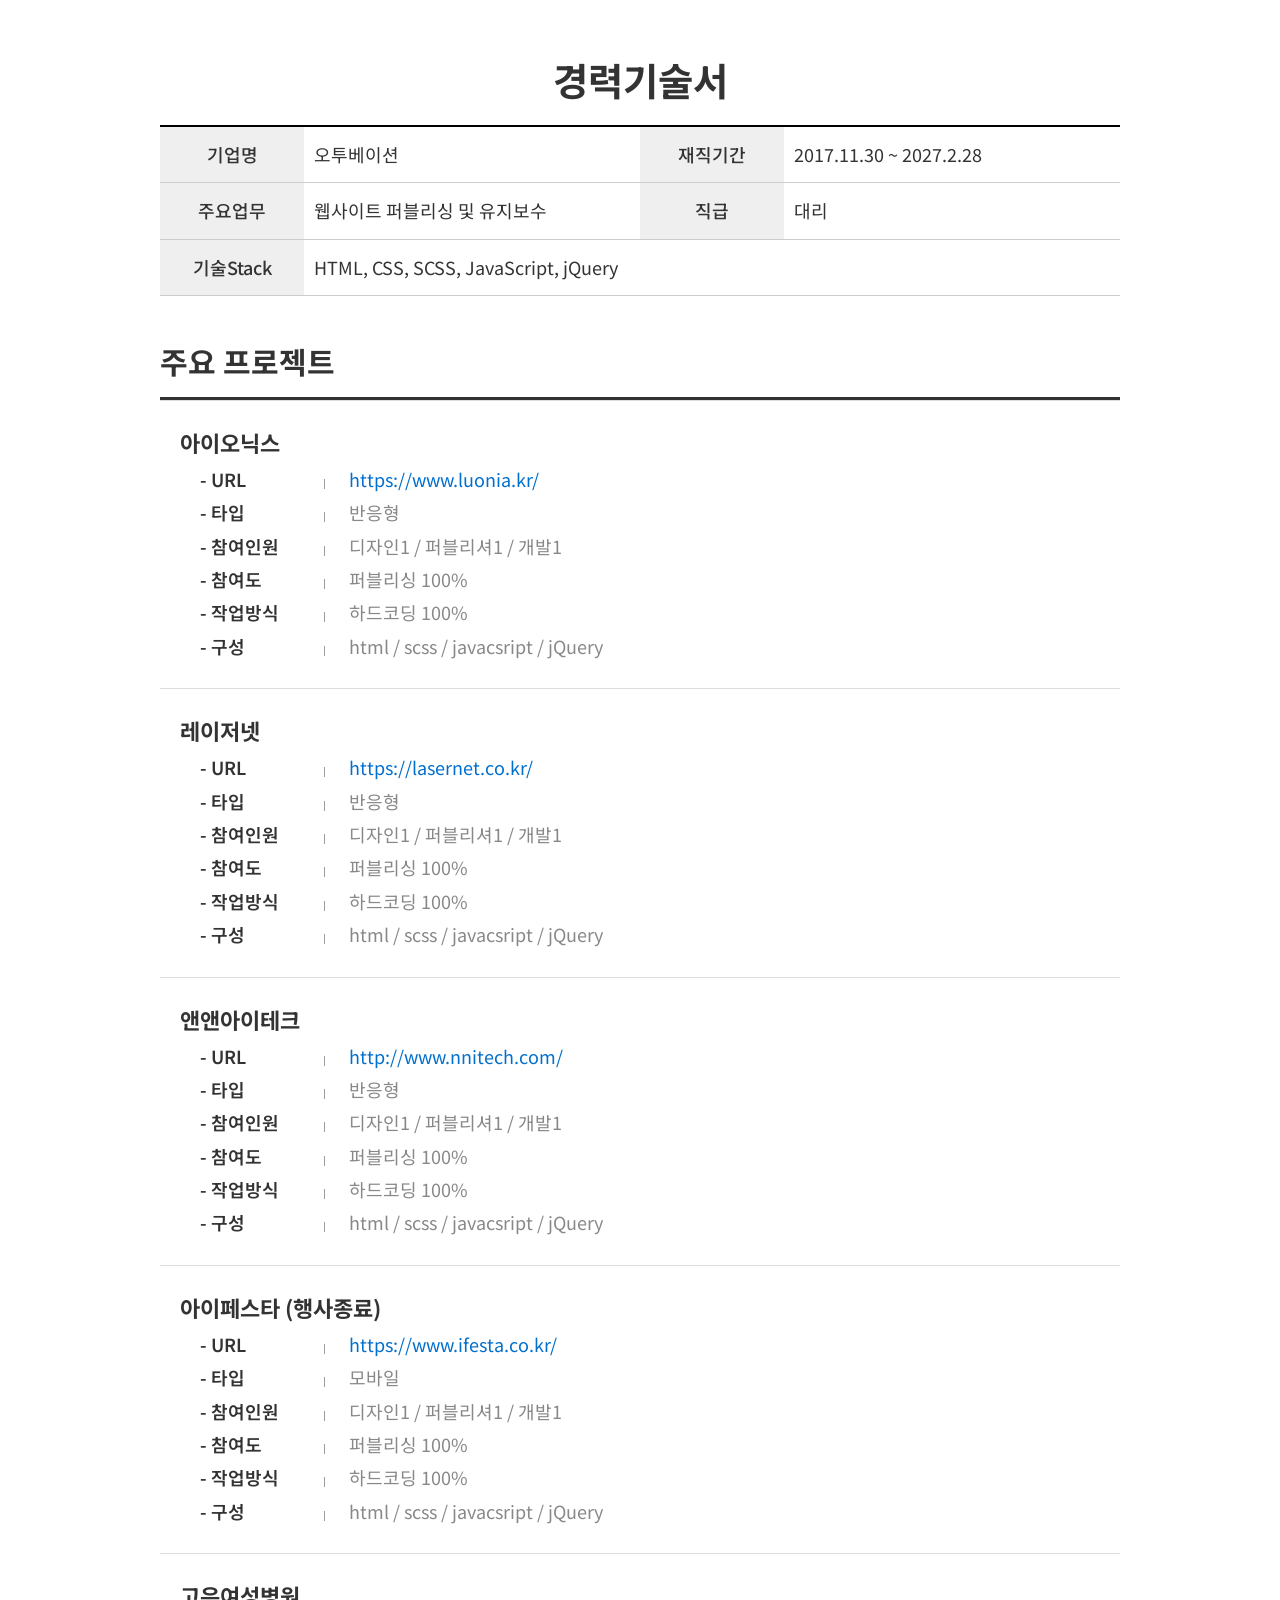
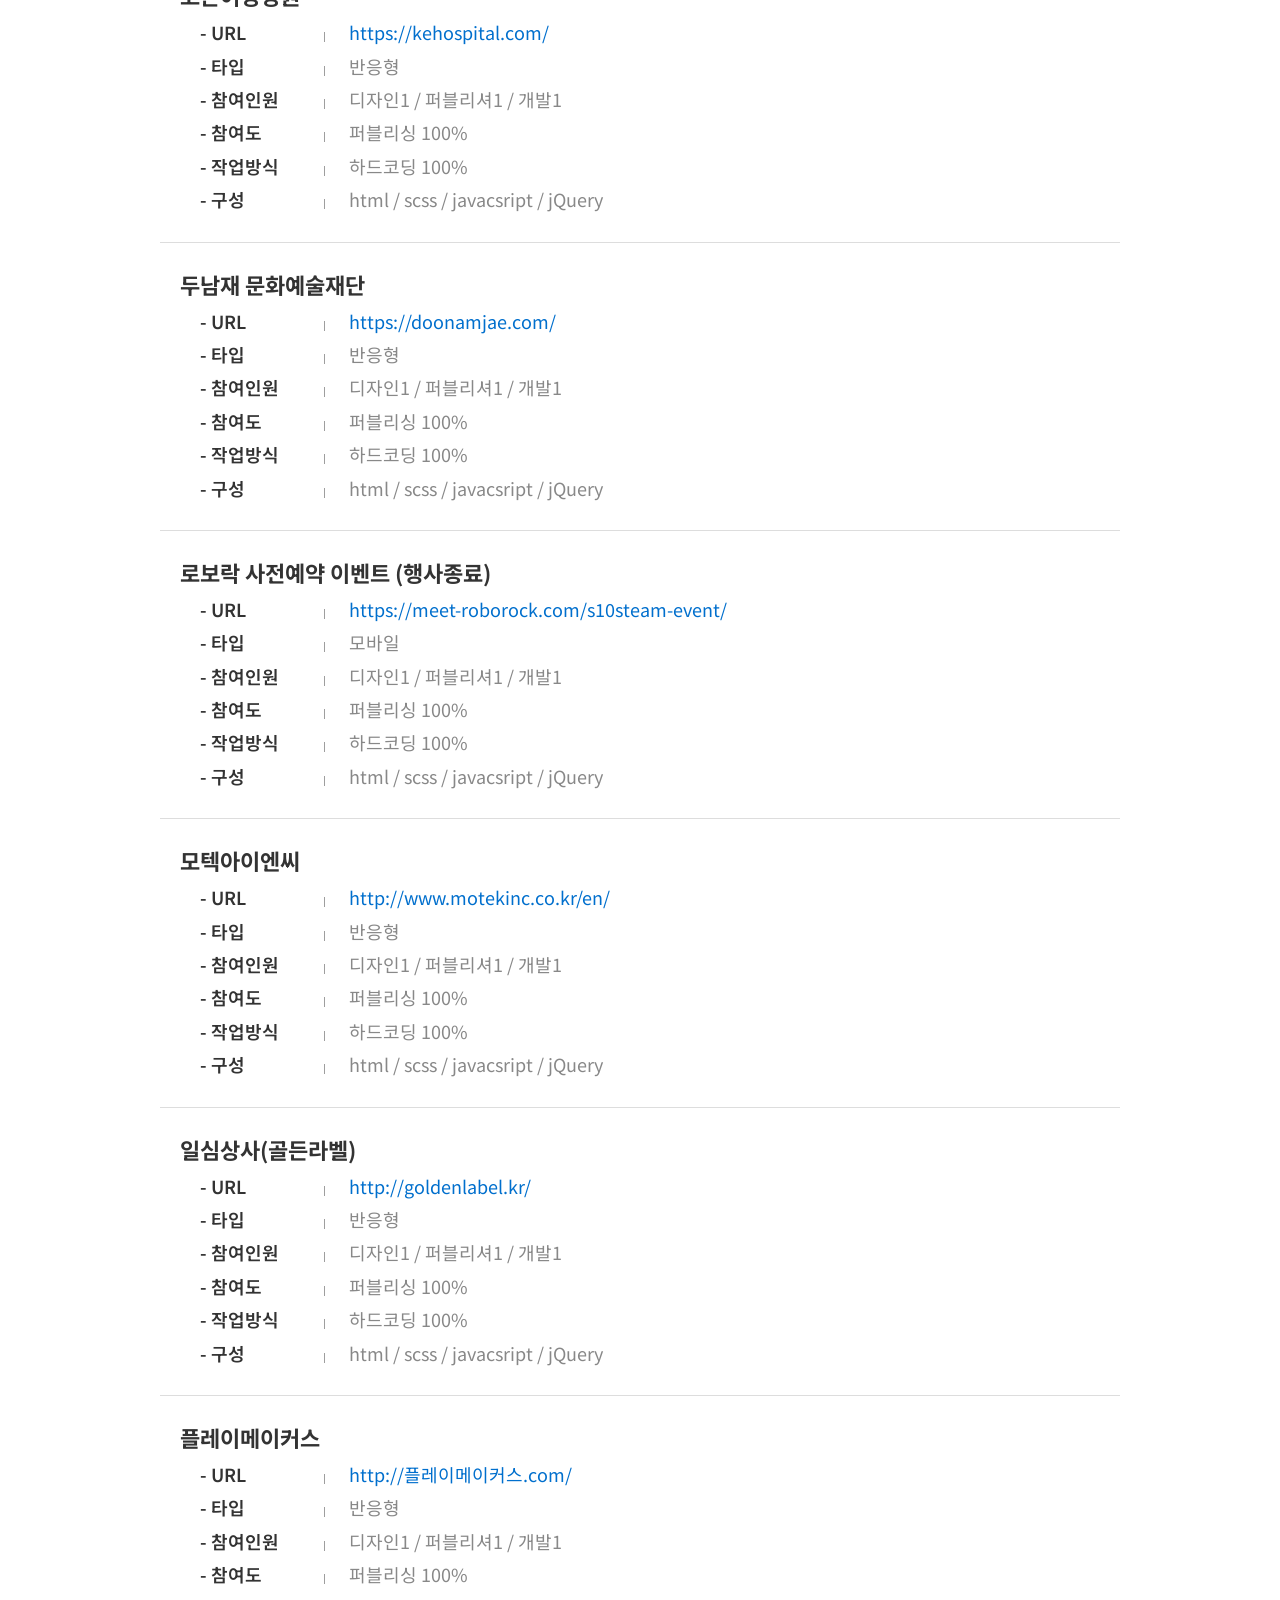
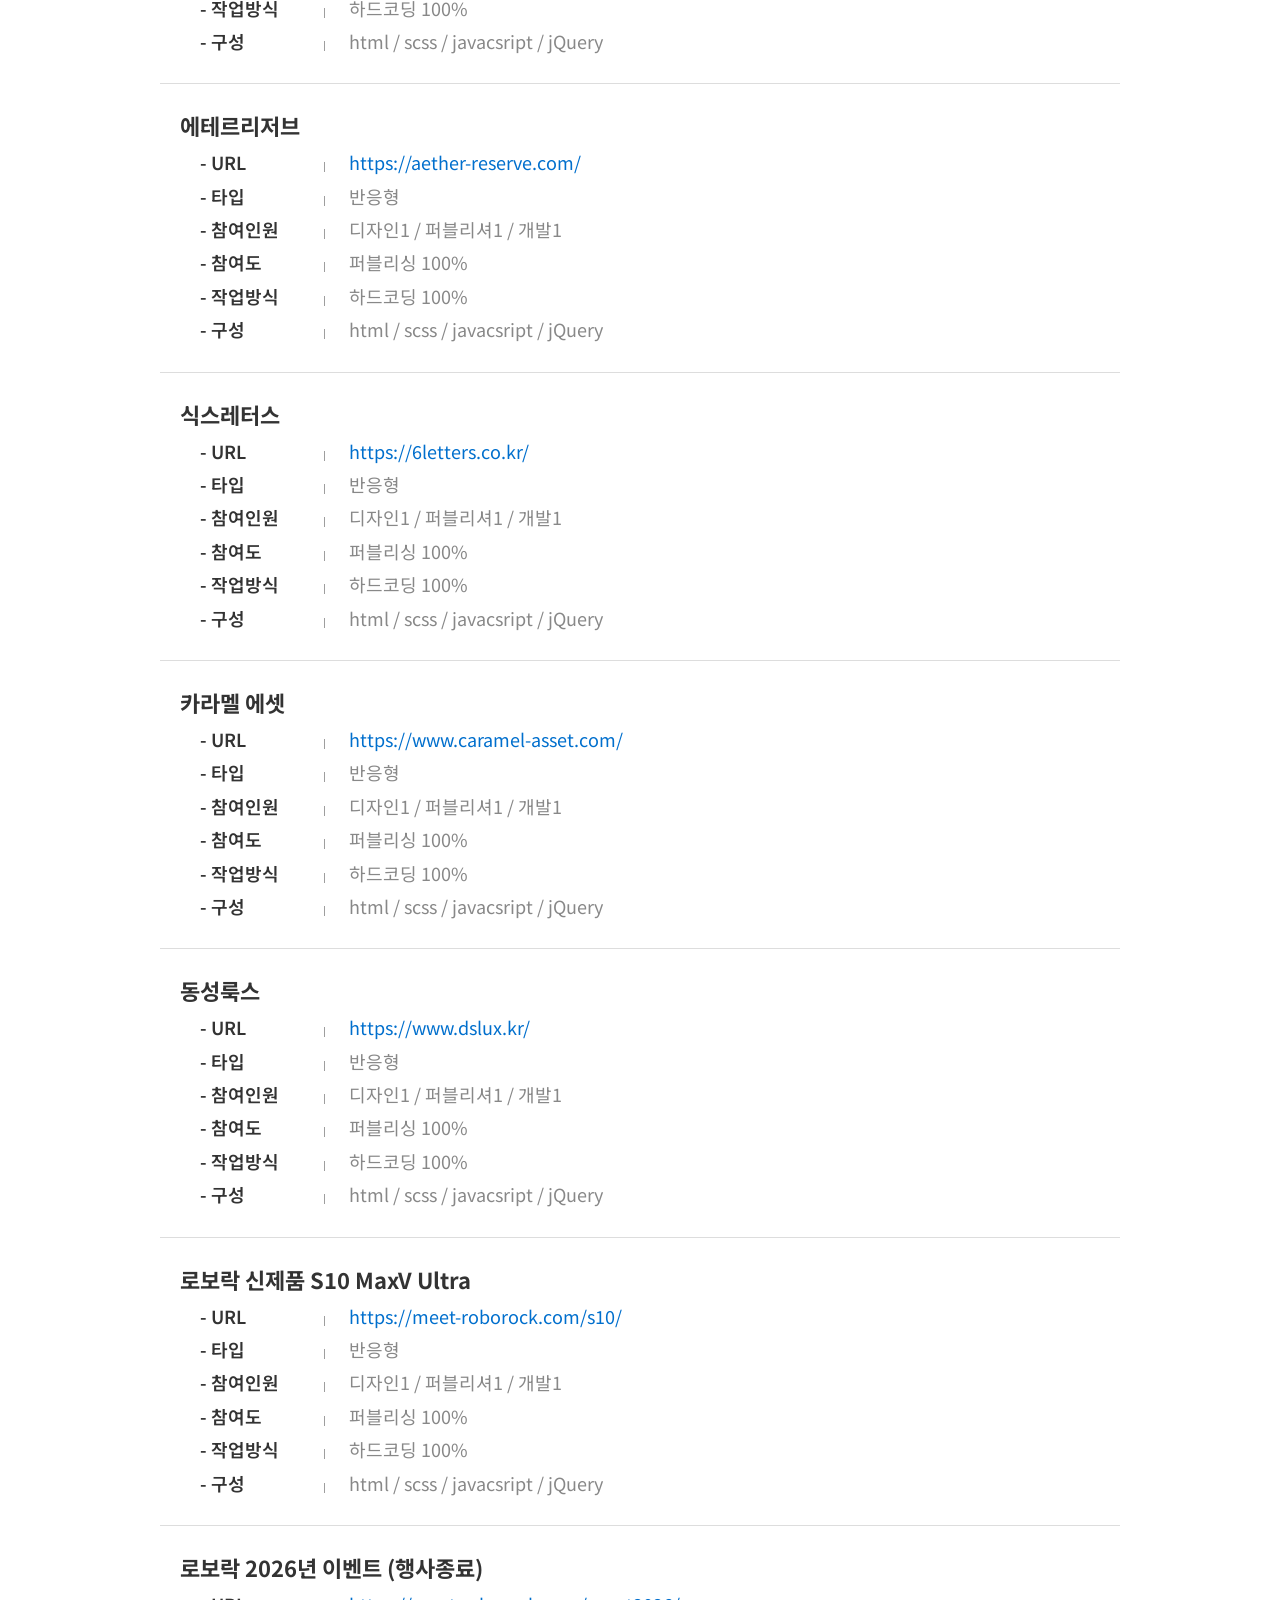
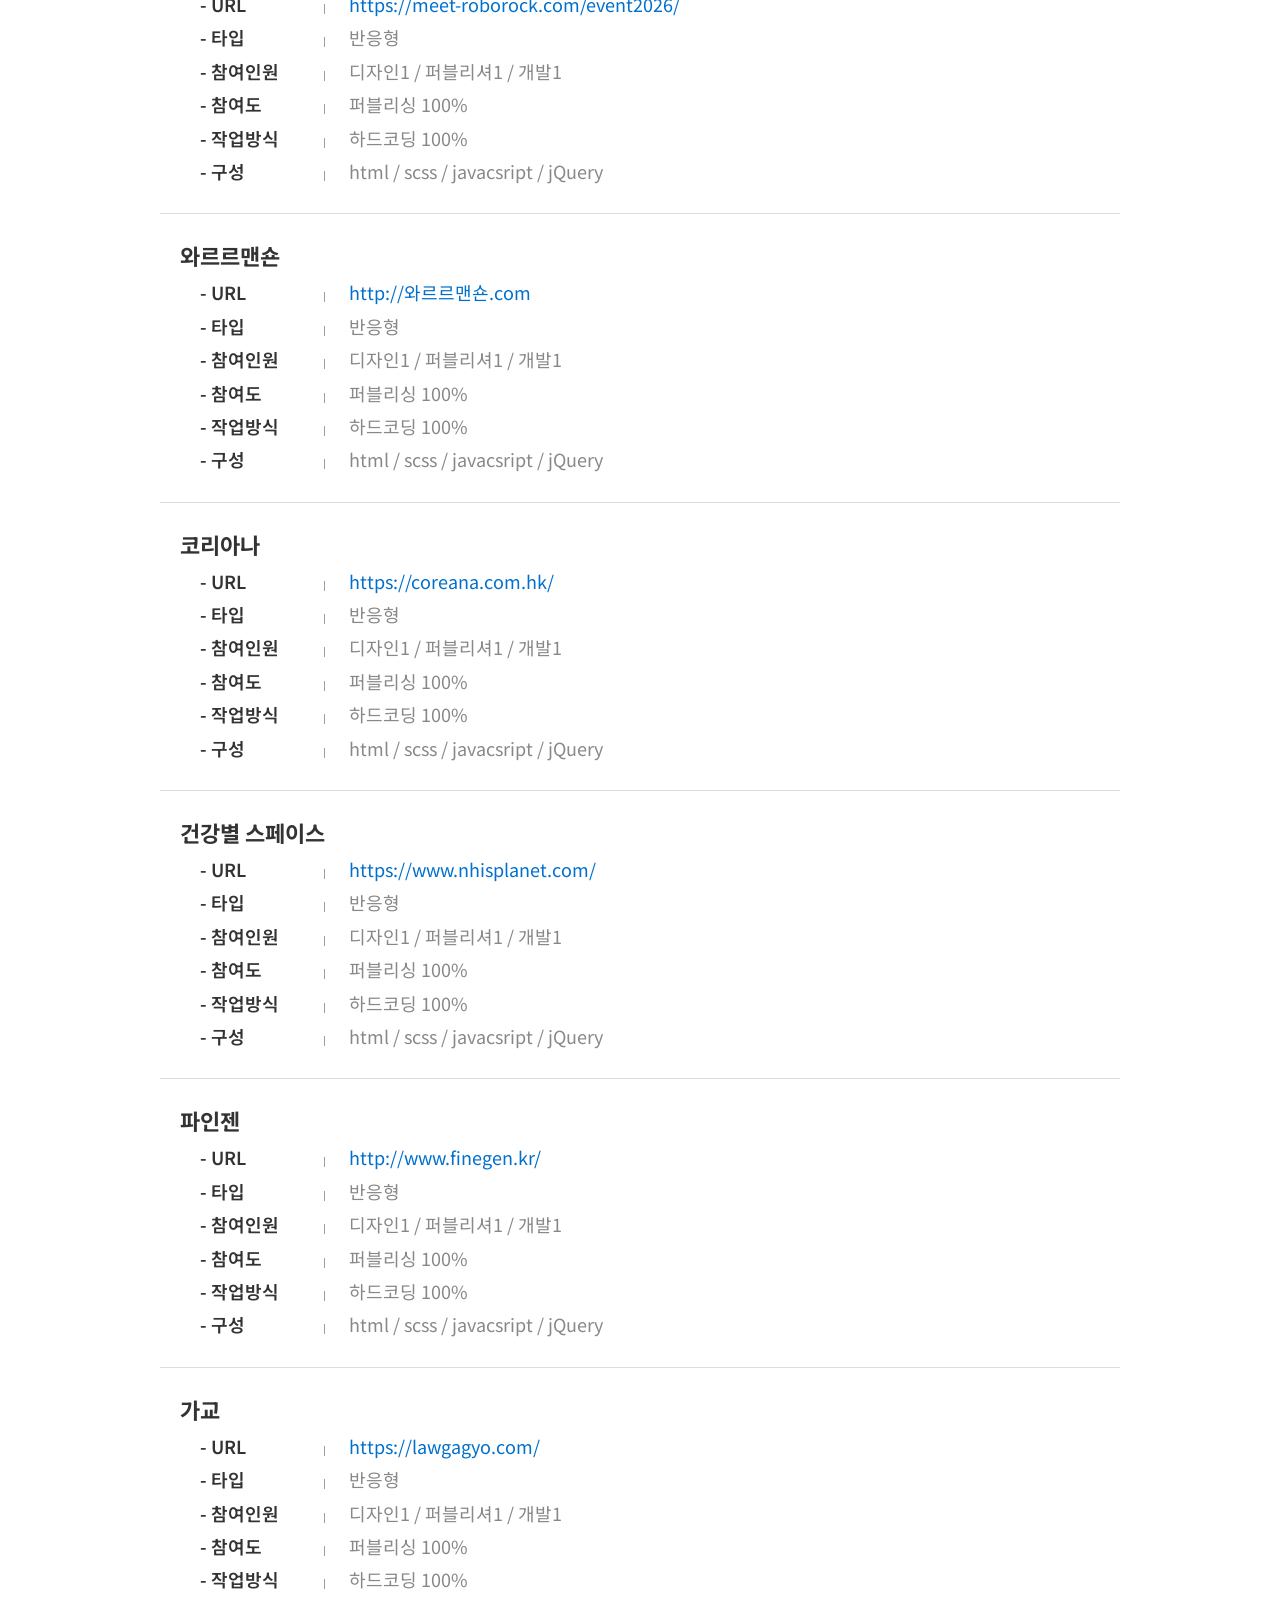
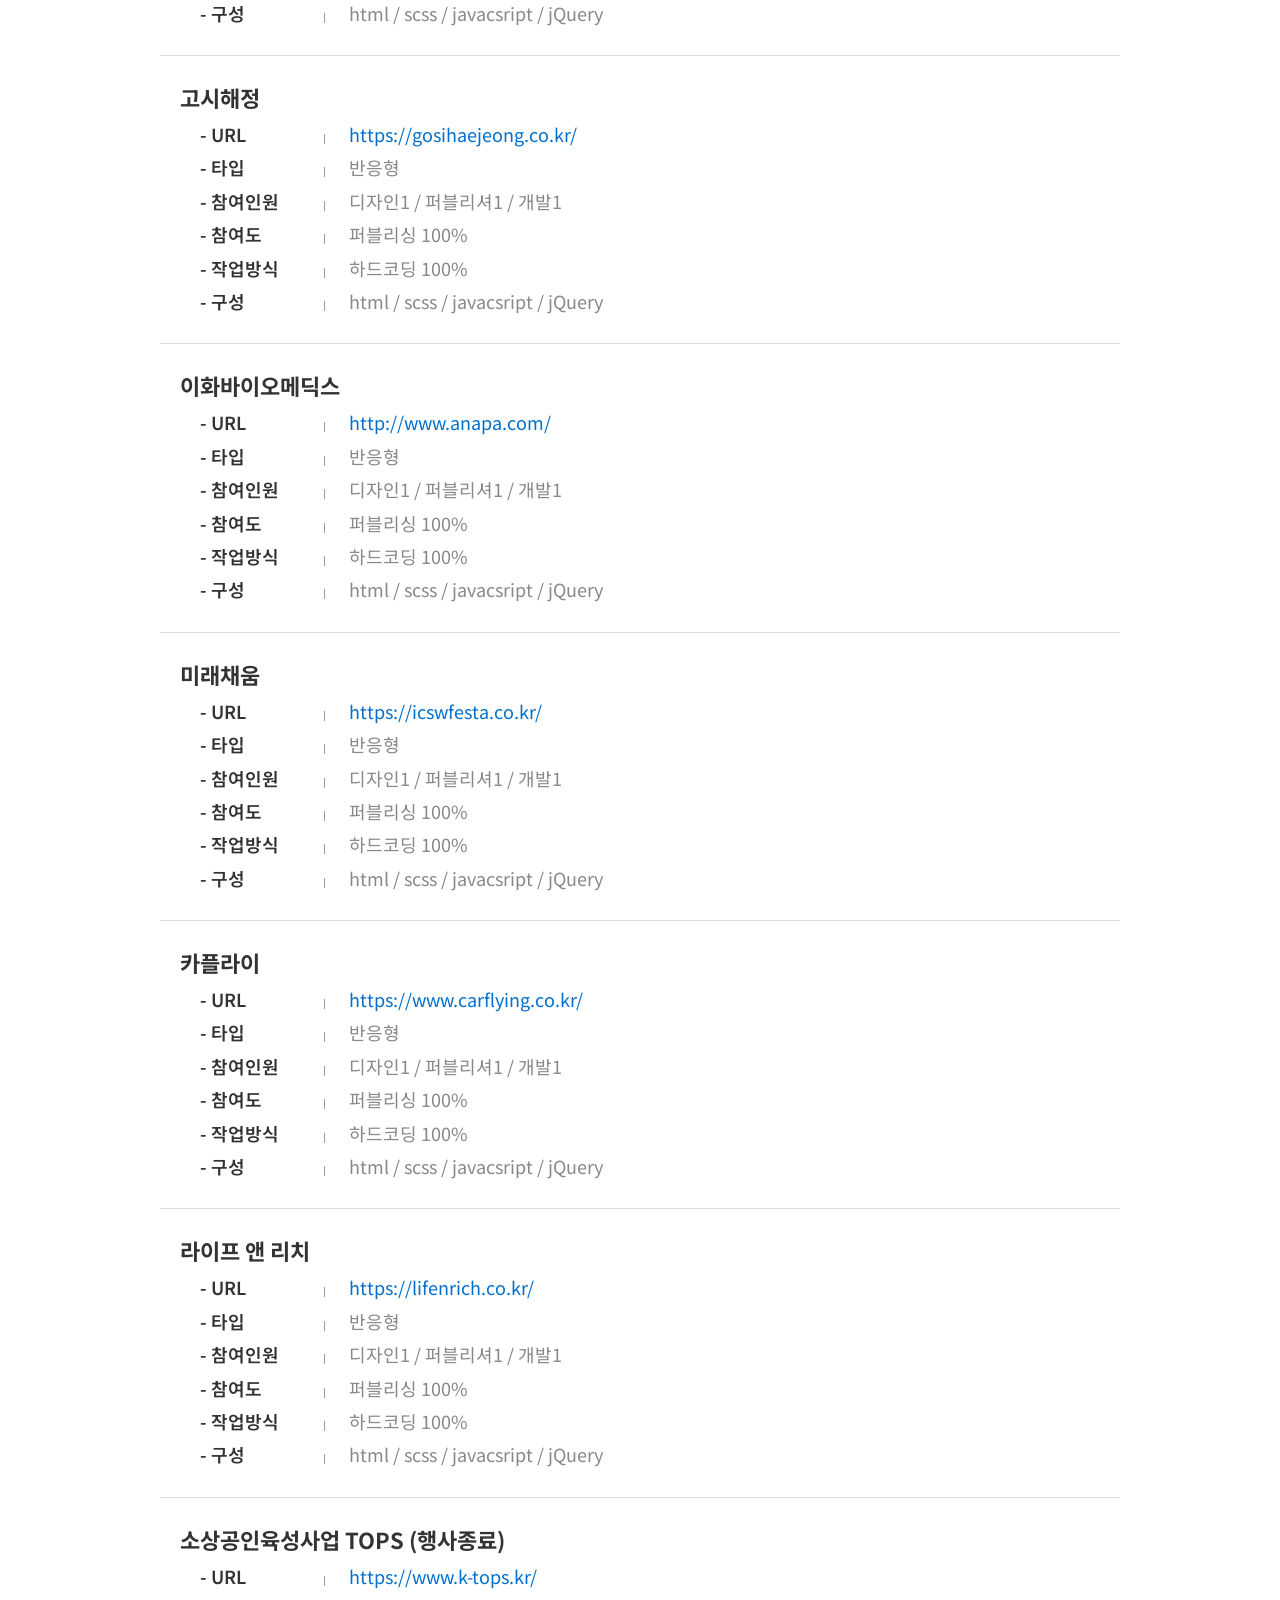
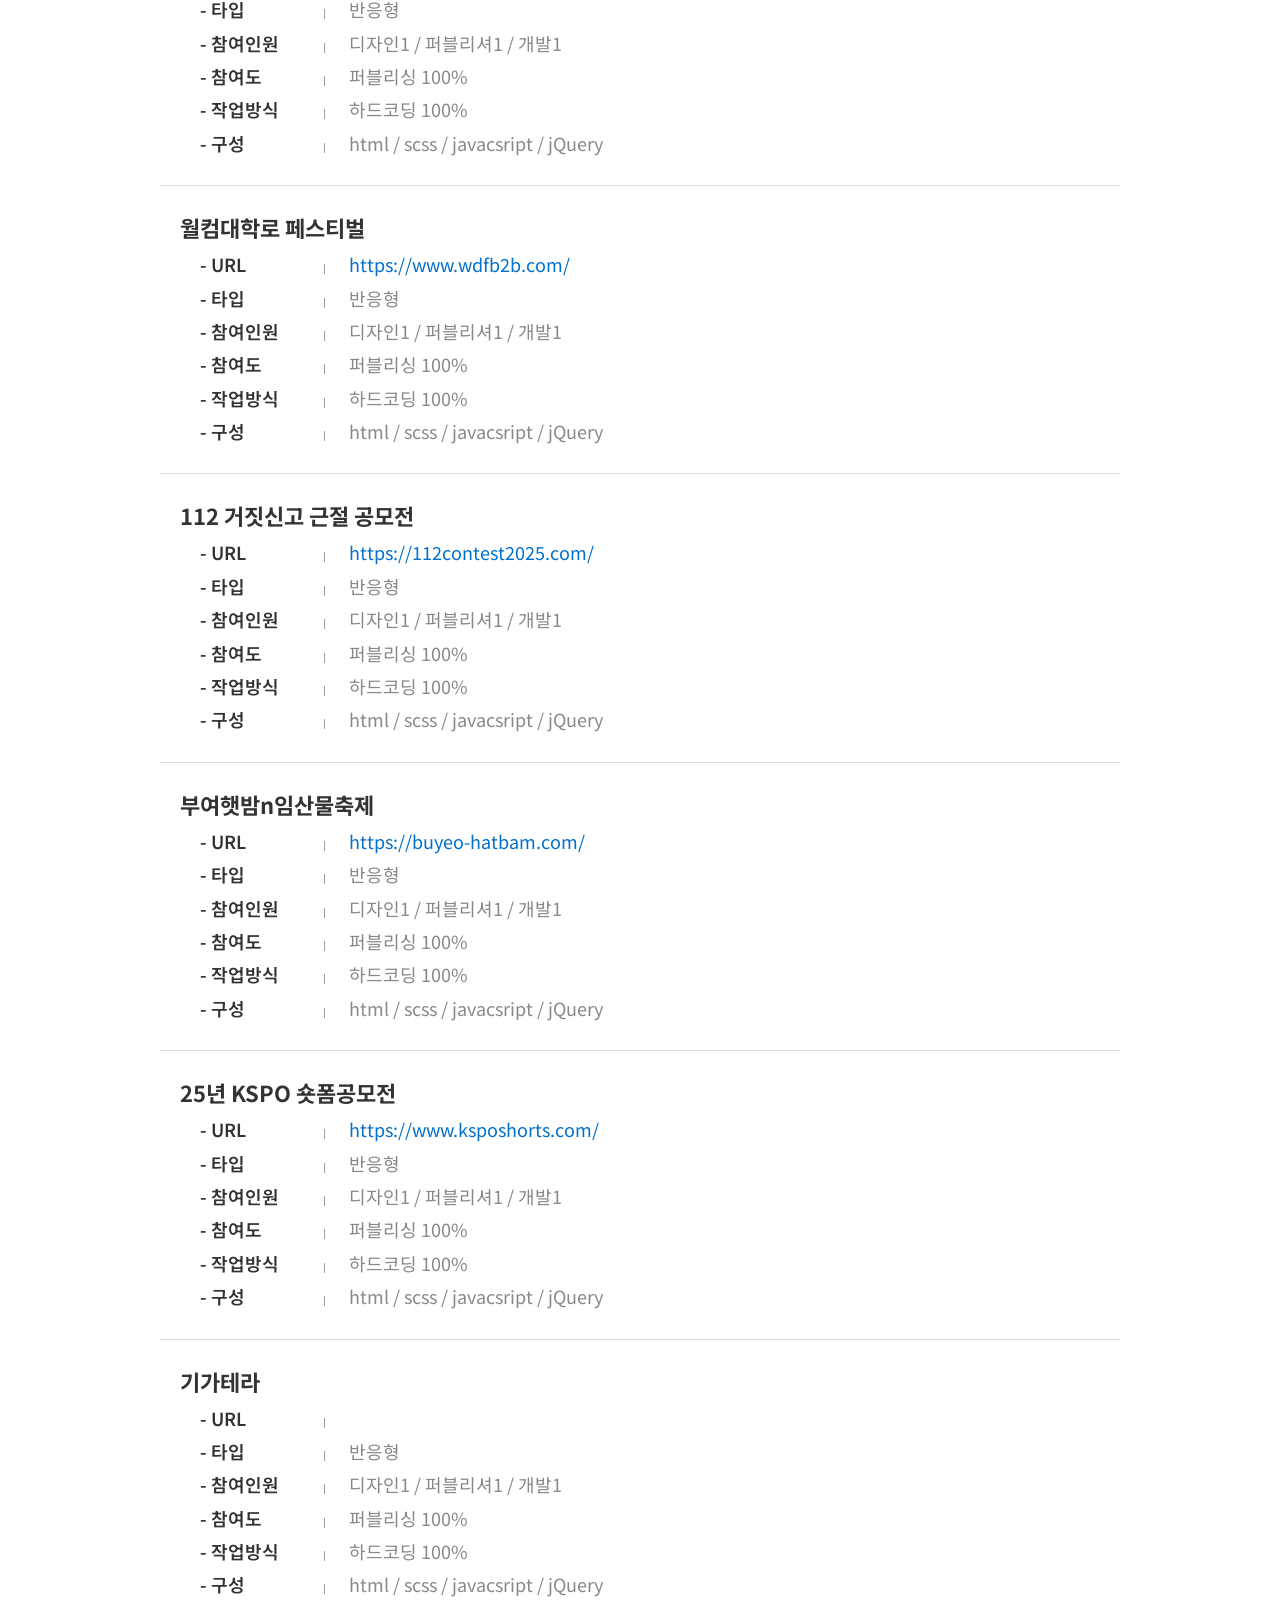
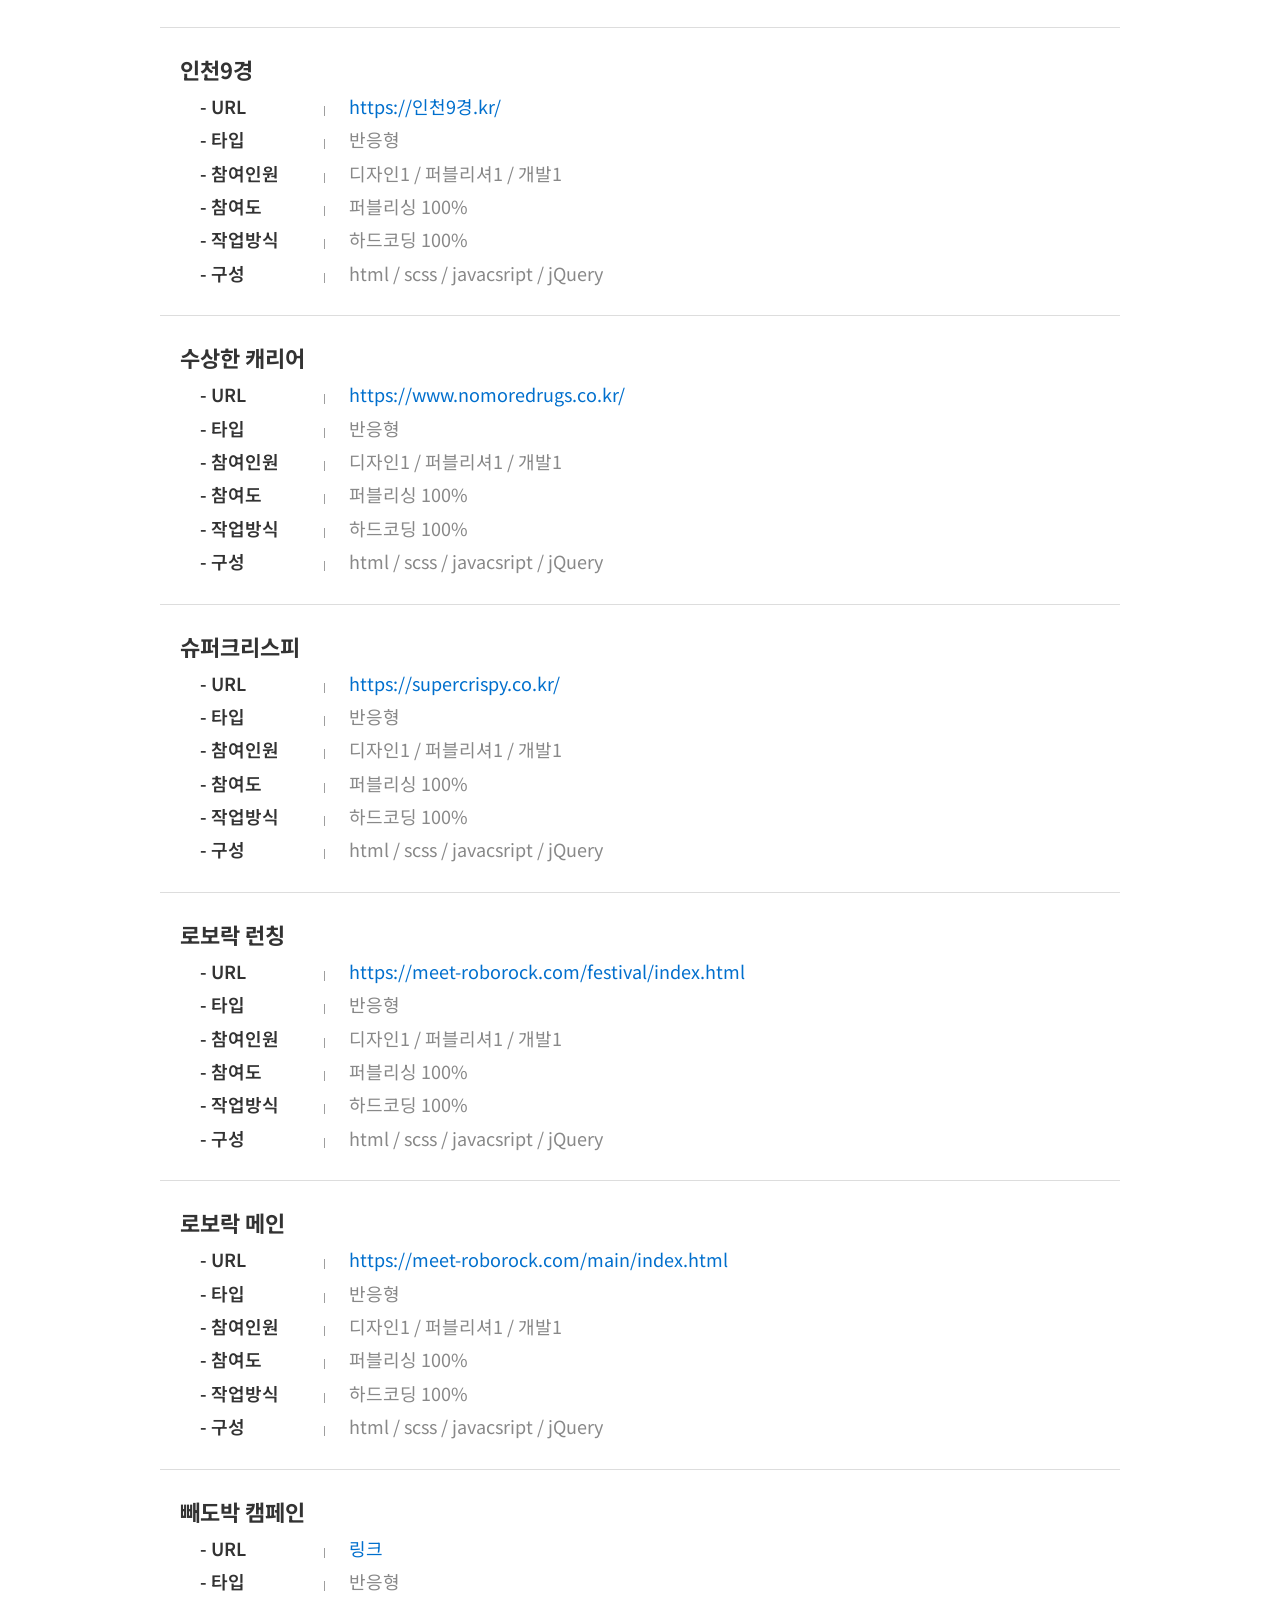
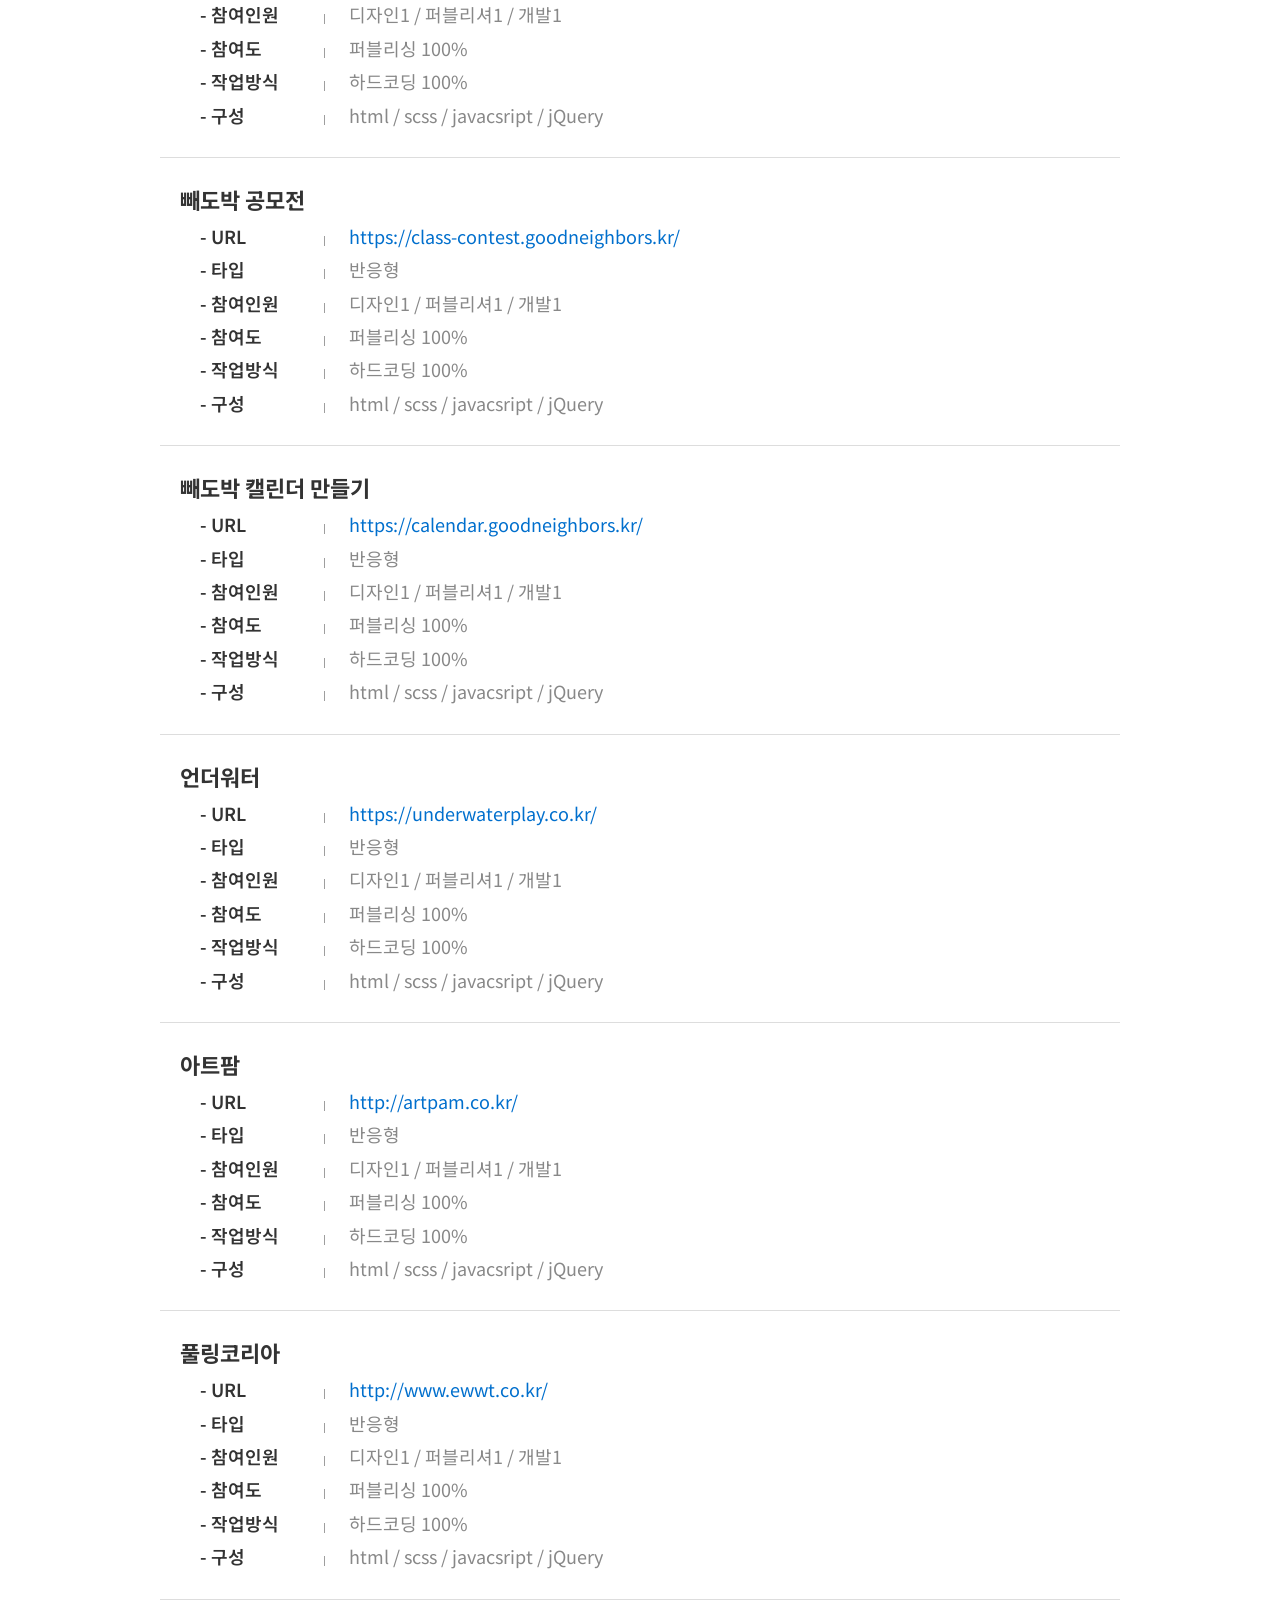
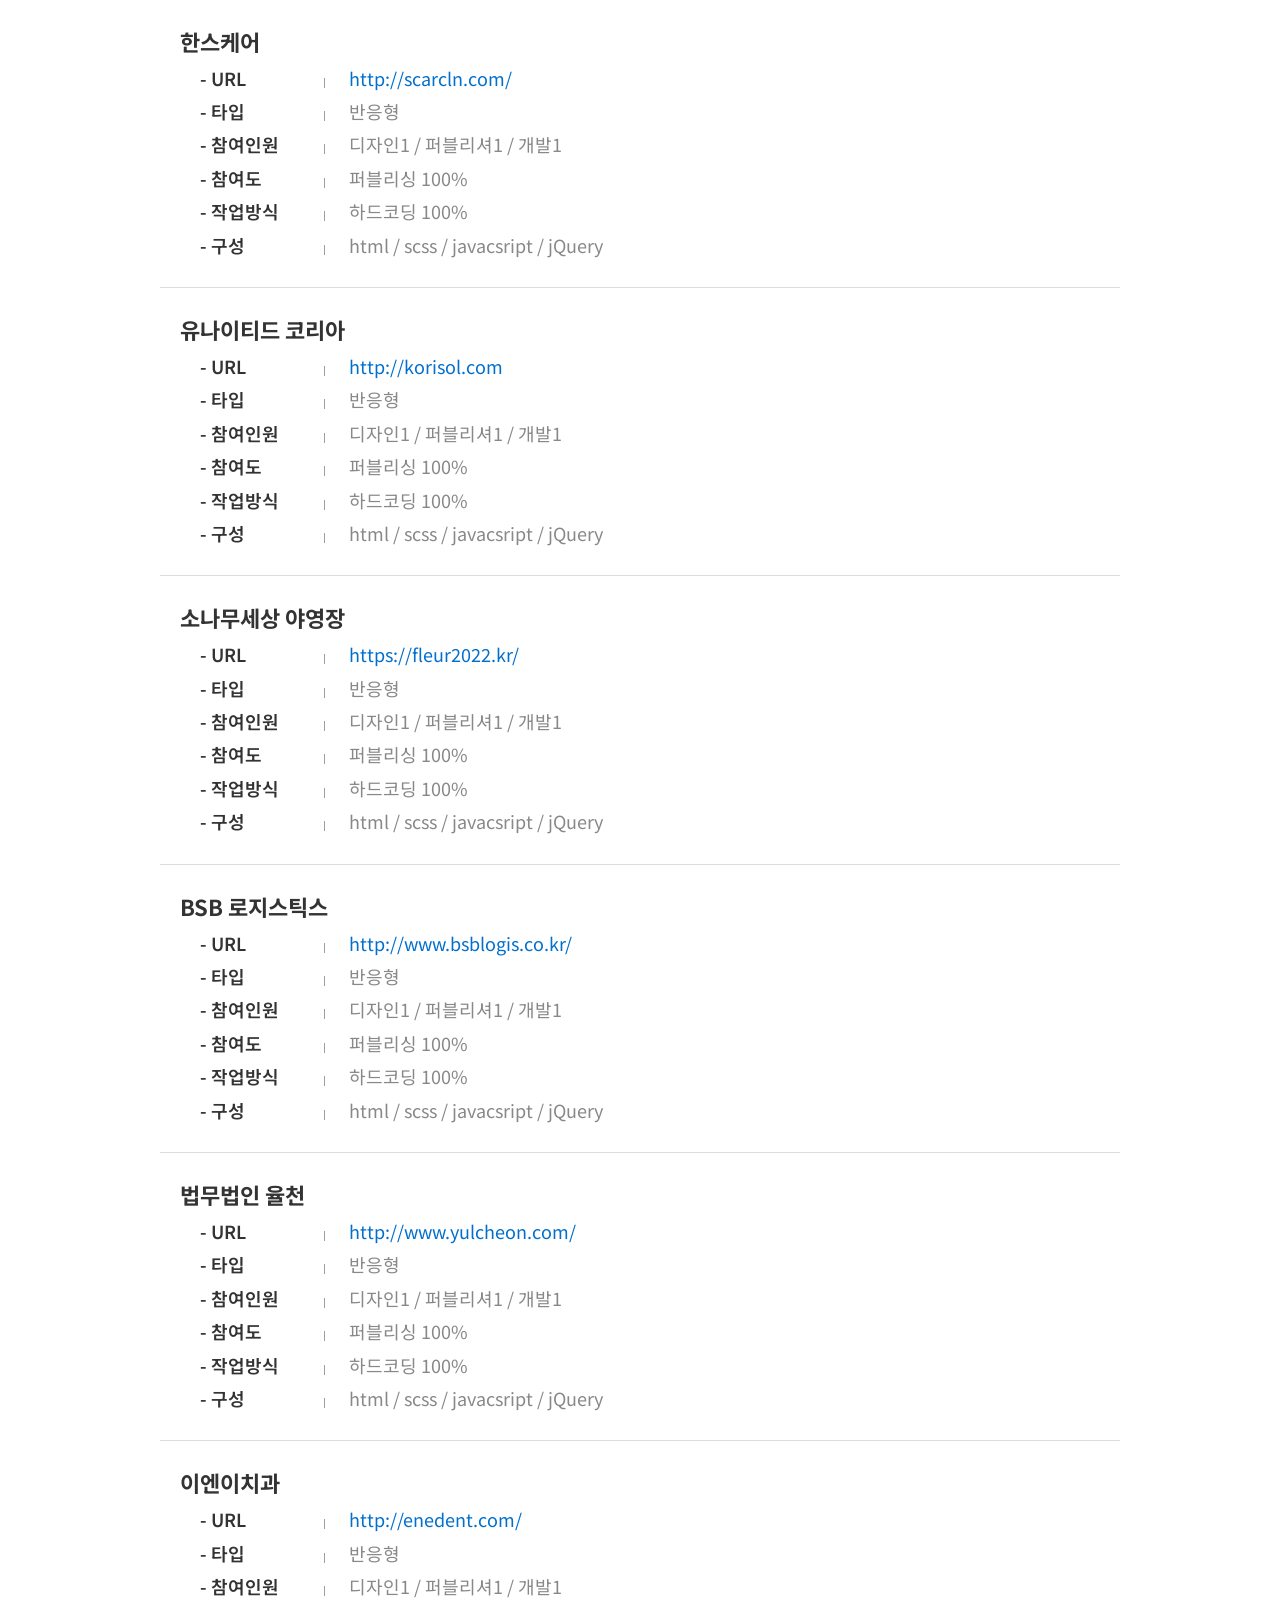
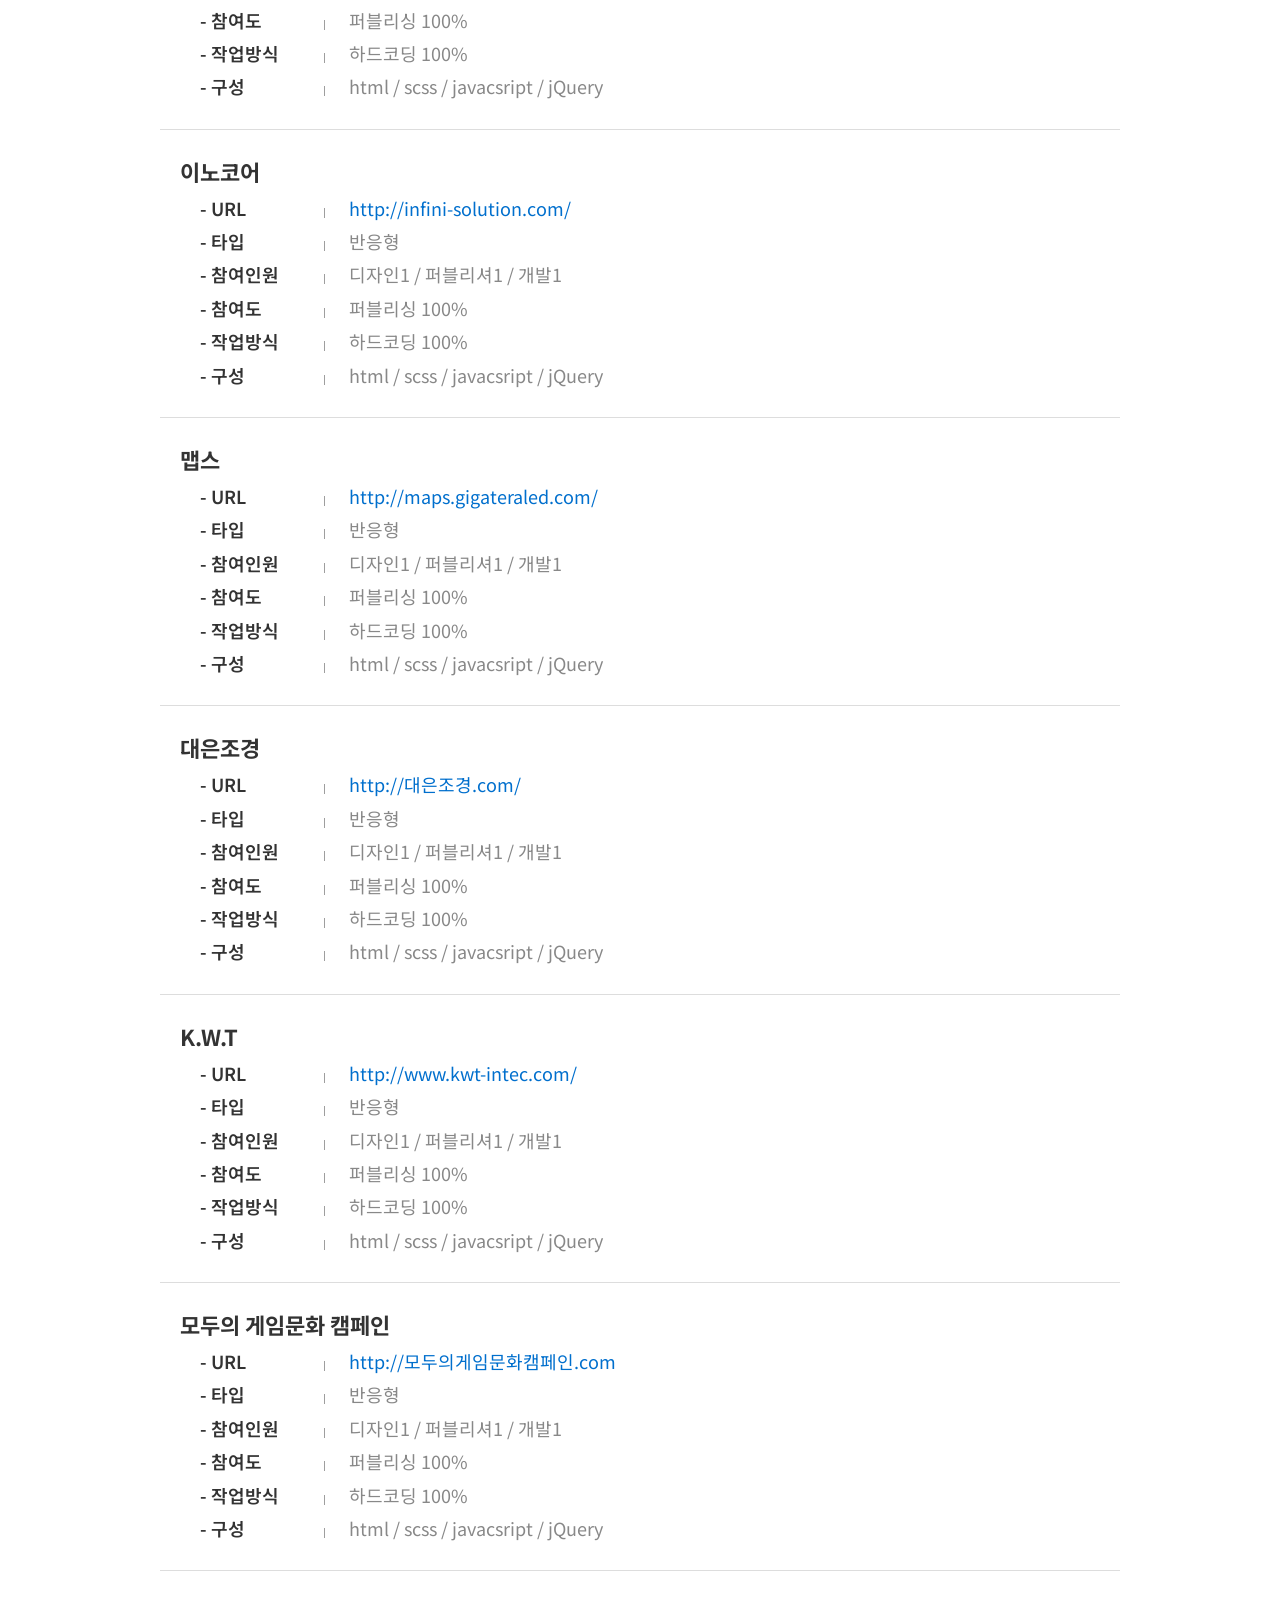
==== commit f0ff8e2b: "edit" ====
--- a/index.html
+++ b/index.html
@@ -251,6 +251,7 @@
             </li>
           </ul>
         </li>
+
         <li>
           <p class="in_name">모텍아이엔씨</p>
           <ul class="infos">
@@ -281,35 +282,6 @@
           </ul>
         </li>
         <li>
-          <p class="in_name">모텍아이엔씨</p>
-          <ul class="infos">
-            <li>
-              <span class="th">- URL</span>
-              <span class="td"><a href="http://www.motekinc.co.kr/en/" target="_blank">http://www.motekinc.co.kr/en/</a></span>
-            </li>
-            <li>
-              <span class="th">- 타입</span>
-              <span class="td">반응형</span>
-            </li>
-            <li>
-              <span class="th">- 참여인원</span>
-              <span class="td">디자인1 / 퍼블리셔1 / 개발1</span>
-            </li>
-            <li>
-              <span class="th">- 참여도</span>
-              <span class="td">퍼블리싱 100%</span>
-            </li>
-            <li>
-              <span class="th">- 작업방식</span>
-              <span class="td">하드코딩 100%</span>
-            </li>
-            <li>
-              <span class="th">- 구성</span>
-              <span class="td">html / scss / javacsript / jQuery</span>
-            </li>
-          </ul>
-        </li>
-        <li>
           <p class="in_name">일심상사(골든라벨)</p>
           <ul class="infos">
             <li>
@@ -657,6 +629,35 @@
             </li>
           </ul>
         </li>
+          <li>
+            <p class="in_name">가교</p>
+            <ul class="infos">
+              <li>
+                <span class="th">- URL</span>
+                <span class="td"><a href="https://lawgagyo.com/" target="_blank">https://lawgagyo.com/</a></span>
+              </li>
+              <li>
+                <span class="th">- 타입</span>
+                <span class="td">반응형</span>
+              </li>
+              <li>
+                <span class="th">- 참여인원</span>
+                <span class="td">디자인1 / 퍼블리셔1 / 개발1</span>
+              </li>
+              <li>
+                <span class="th">- 참여도</span>
+                <span class="td">퍼블리싱 100%</span>
+              </li>
+              <li>
+                <span class="th">- 작업방식</span>
+                <span class="td">하드코딩 100%</span>
+              </li>
+              <li>
+                <span class="th">- 구성</span>
+                <span class="td">html / scss / javacsript / jQuery</span>
+              </li>
+            </ul>
+          </li>
         <li>
           <p class="in_name">고시해정</p>
           <ul class="infos">
